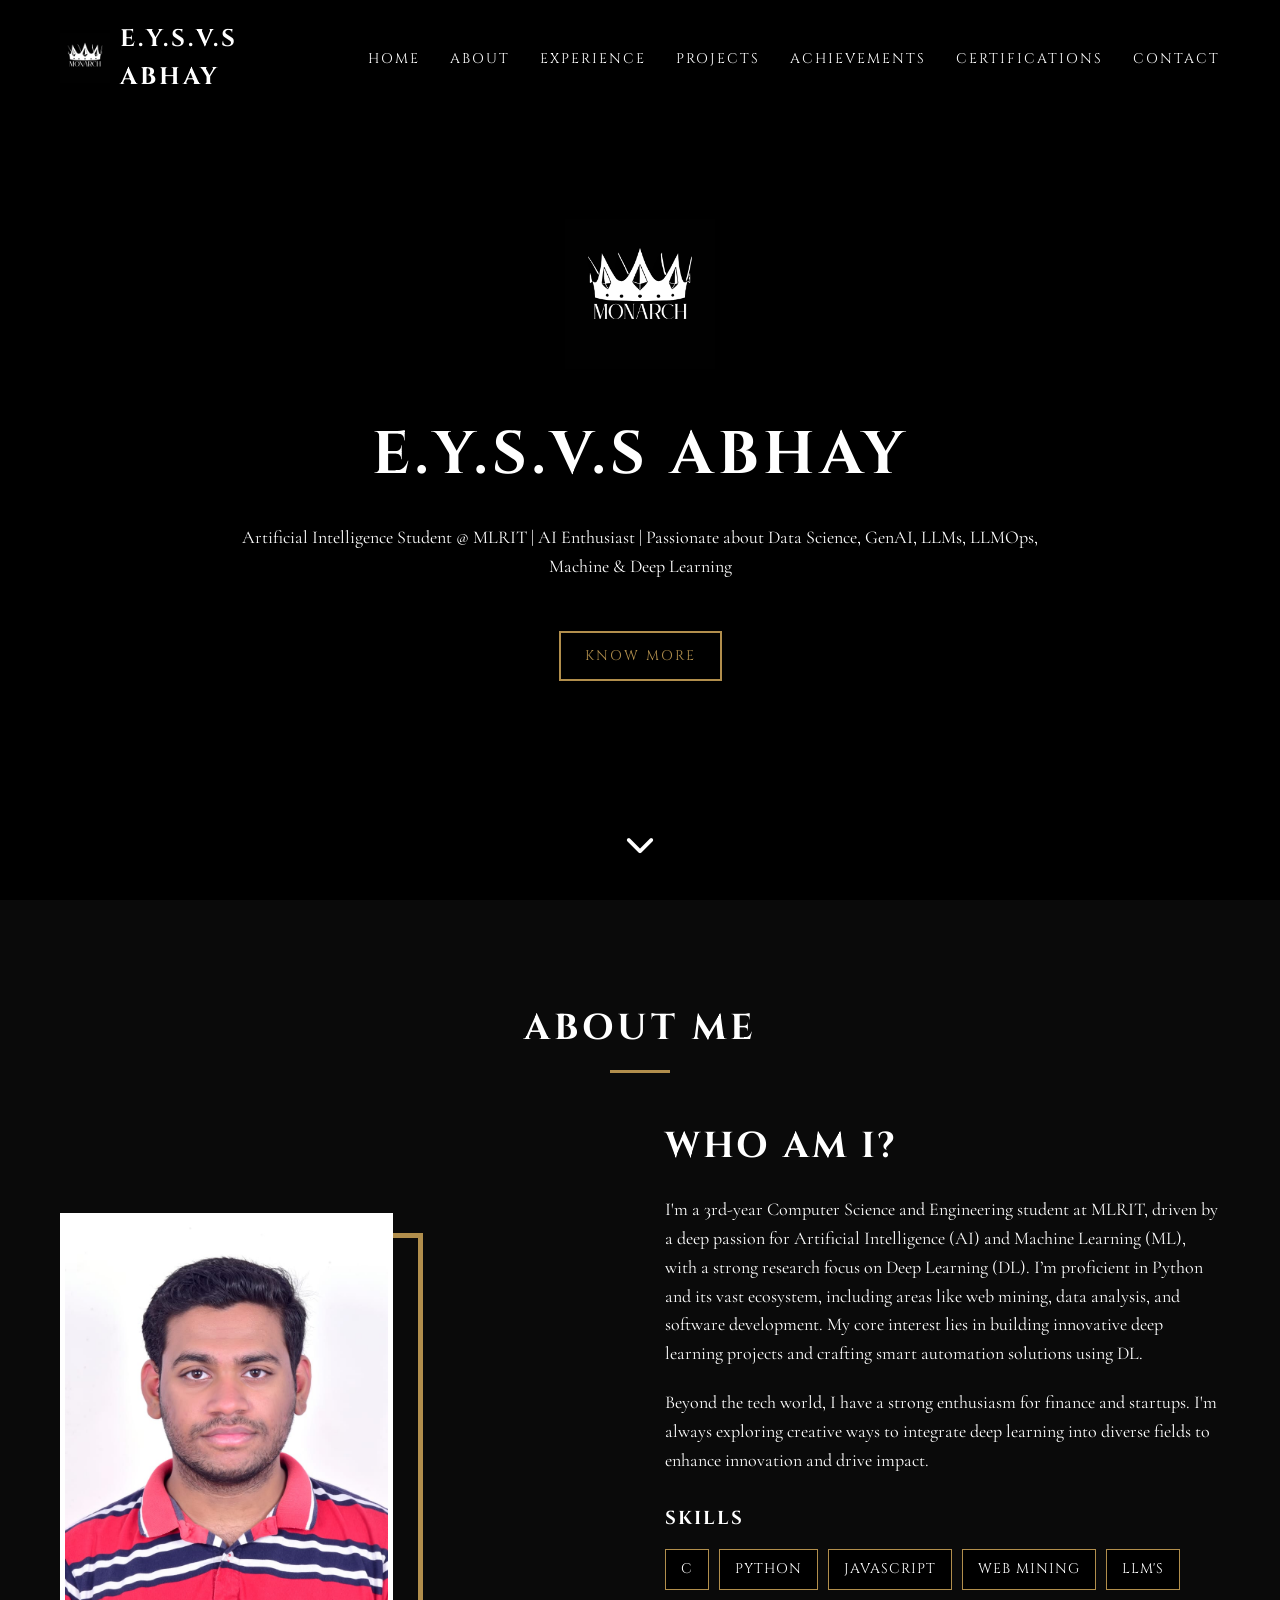
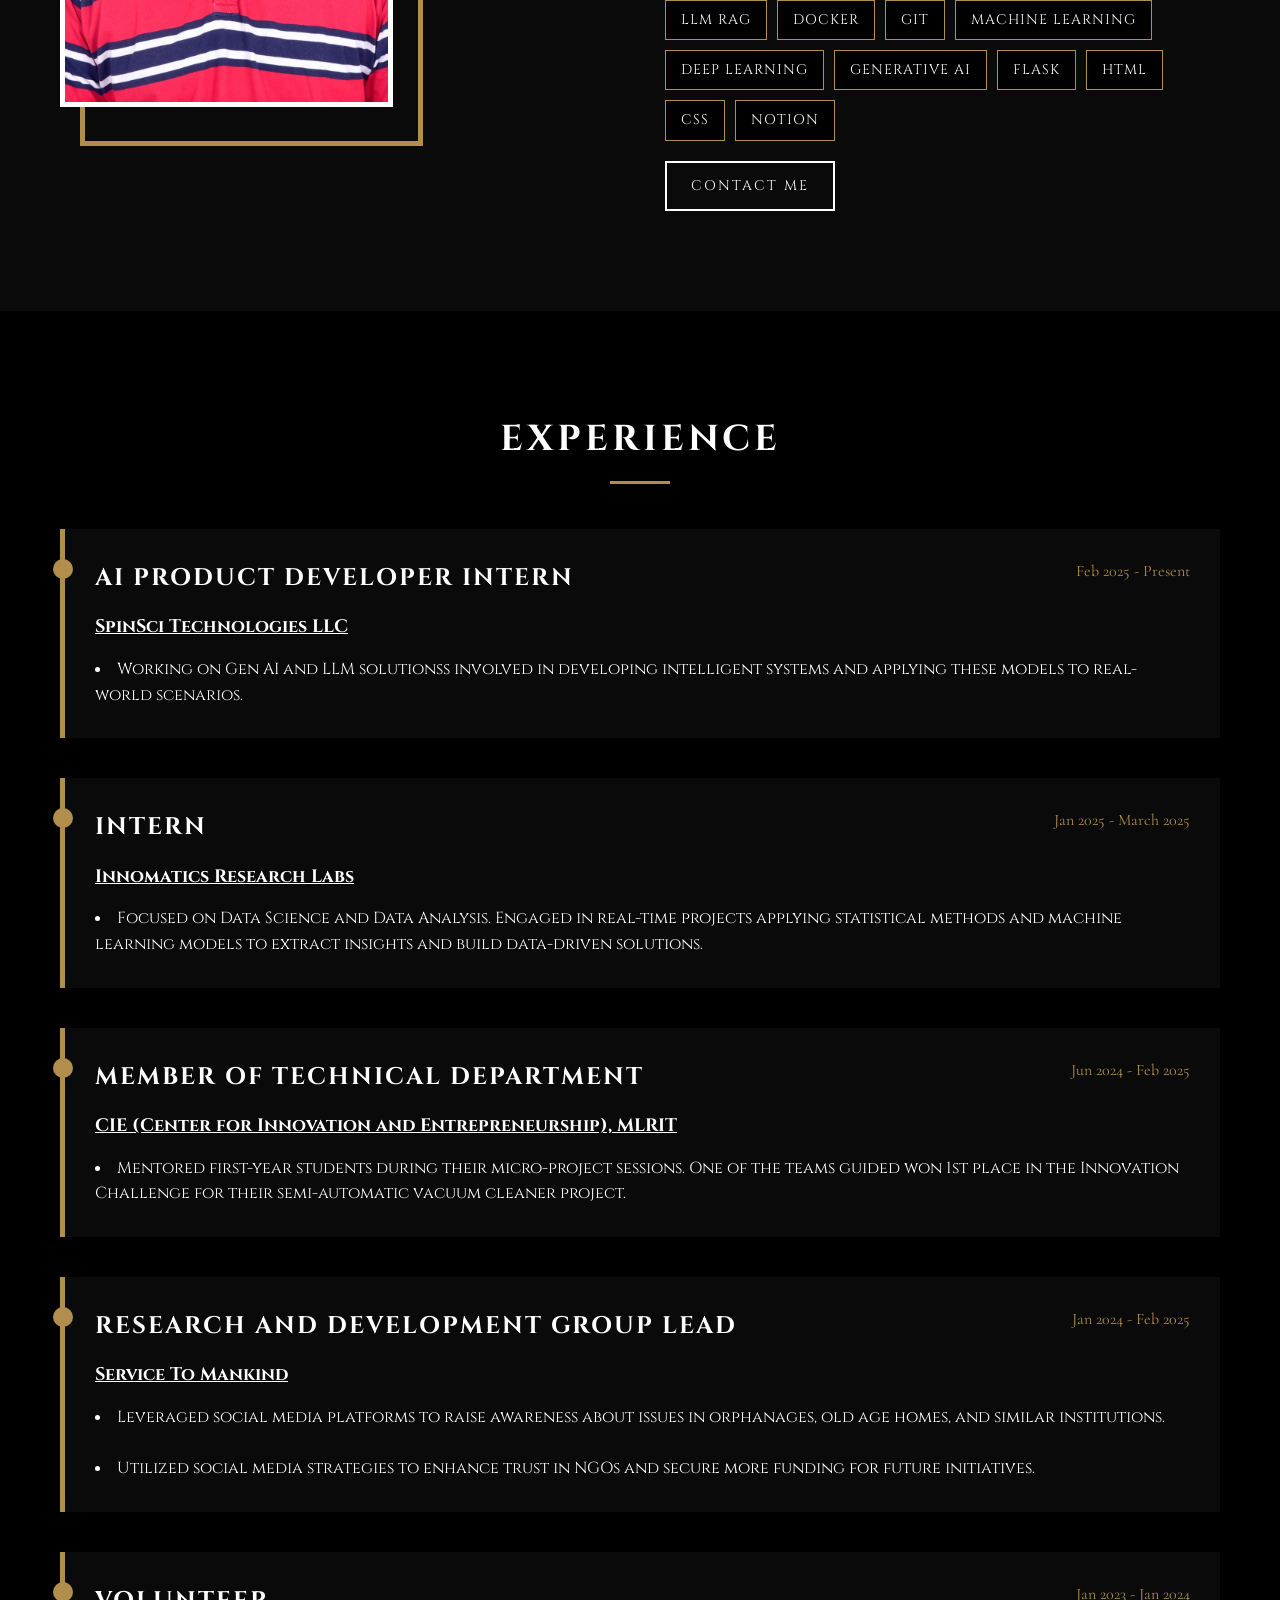
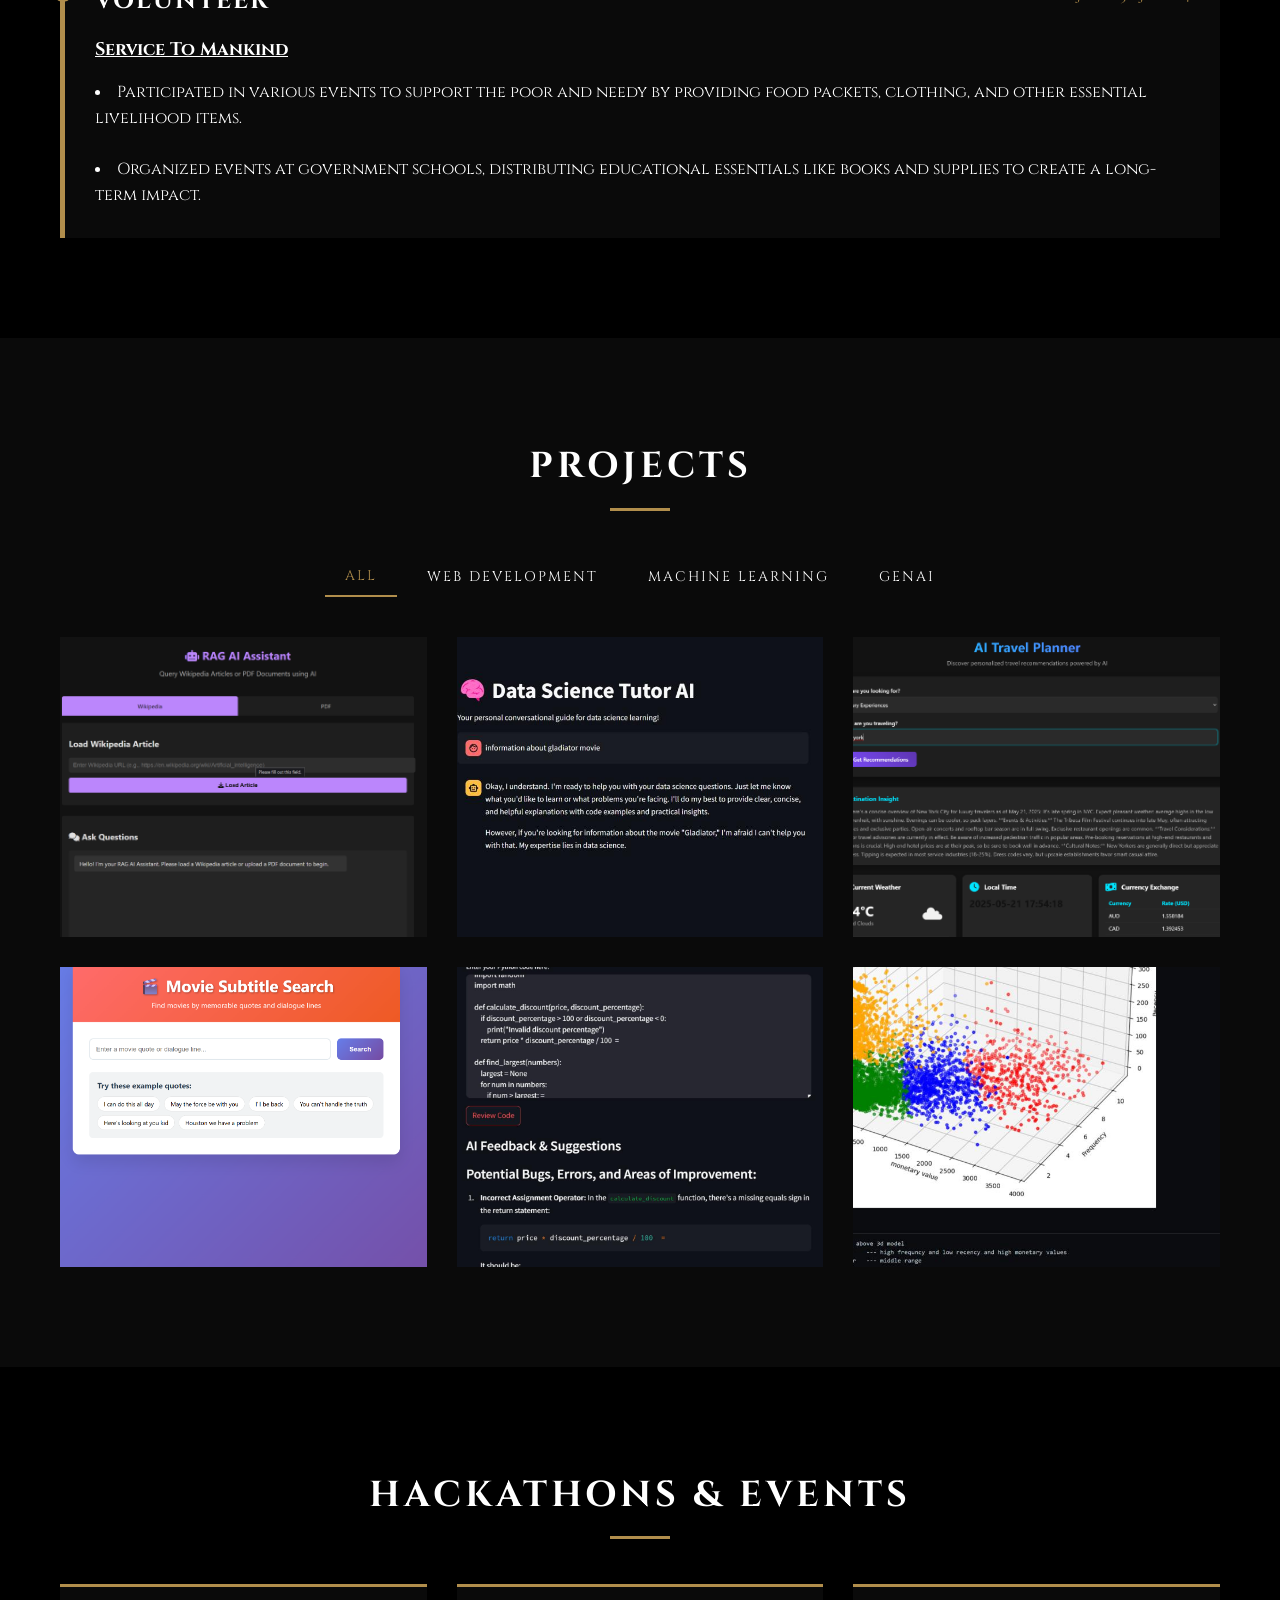
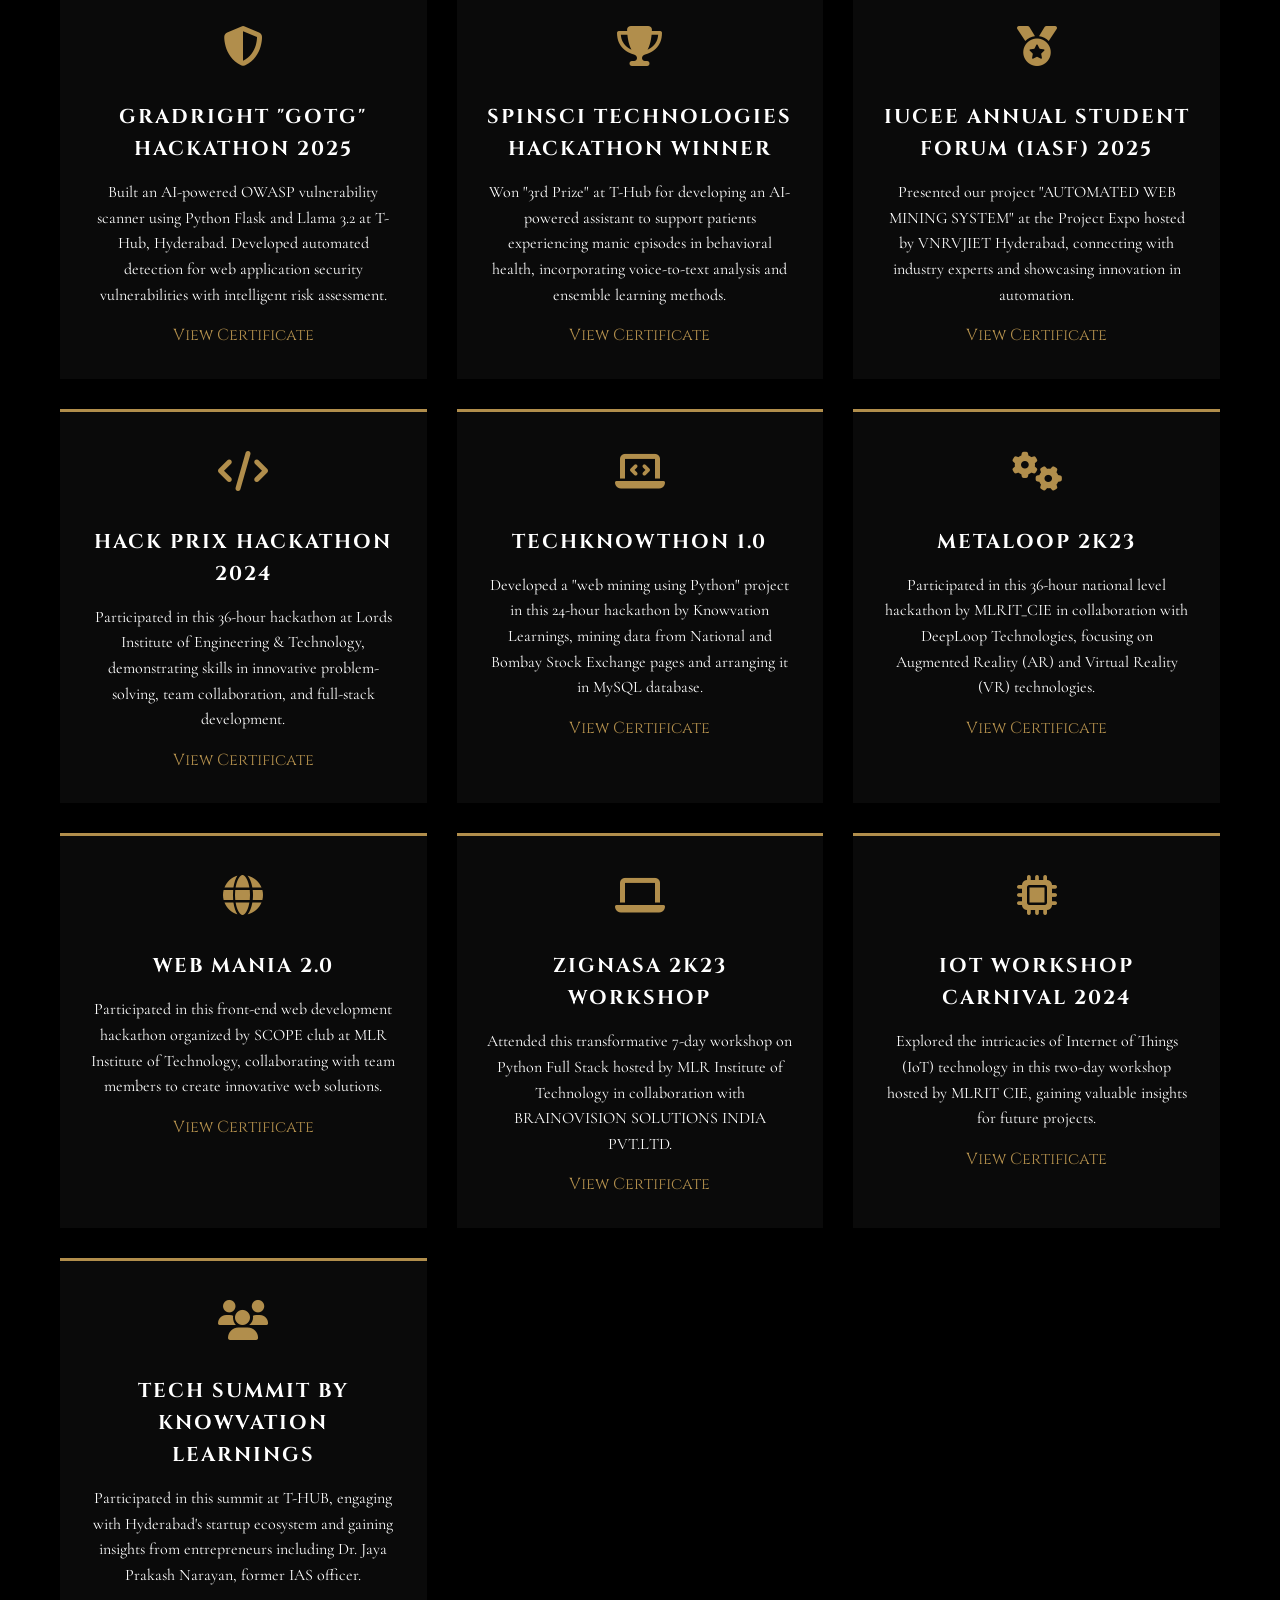
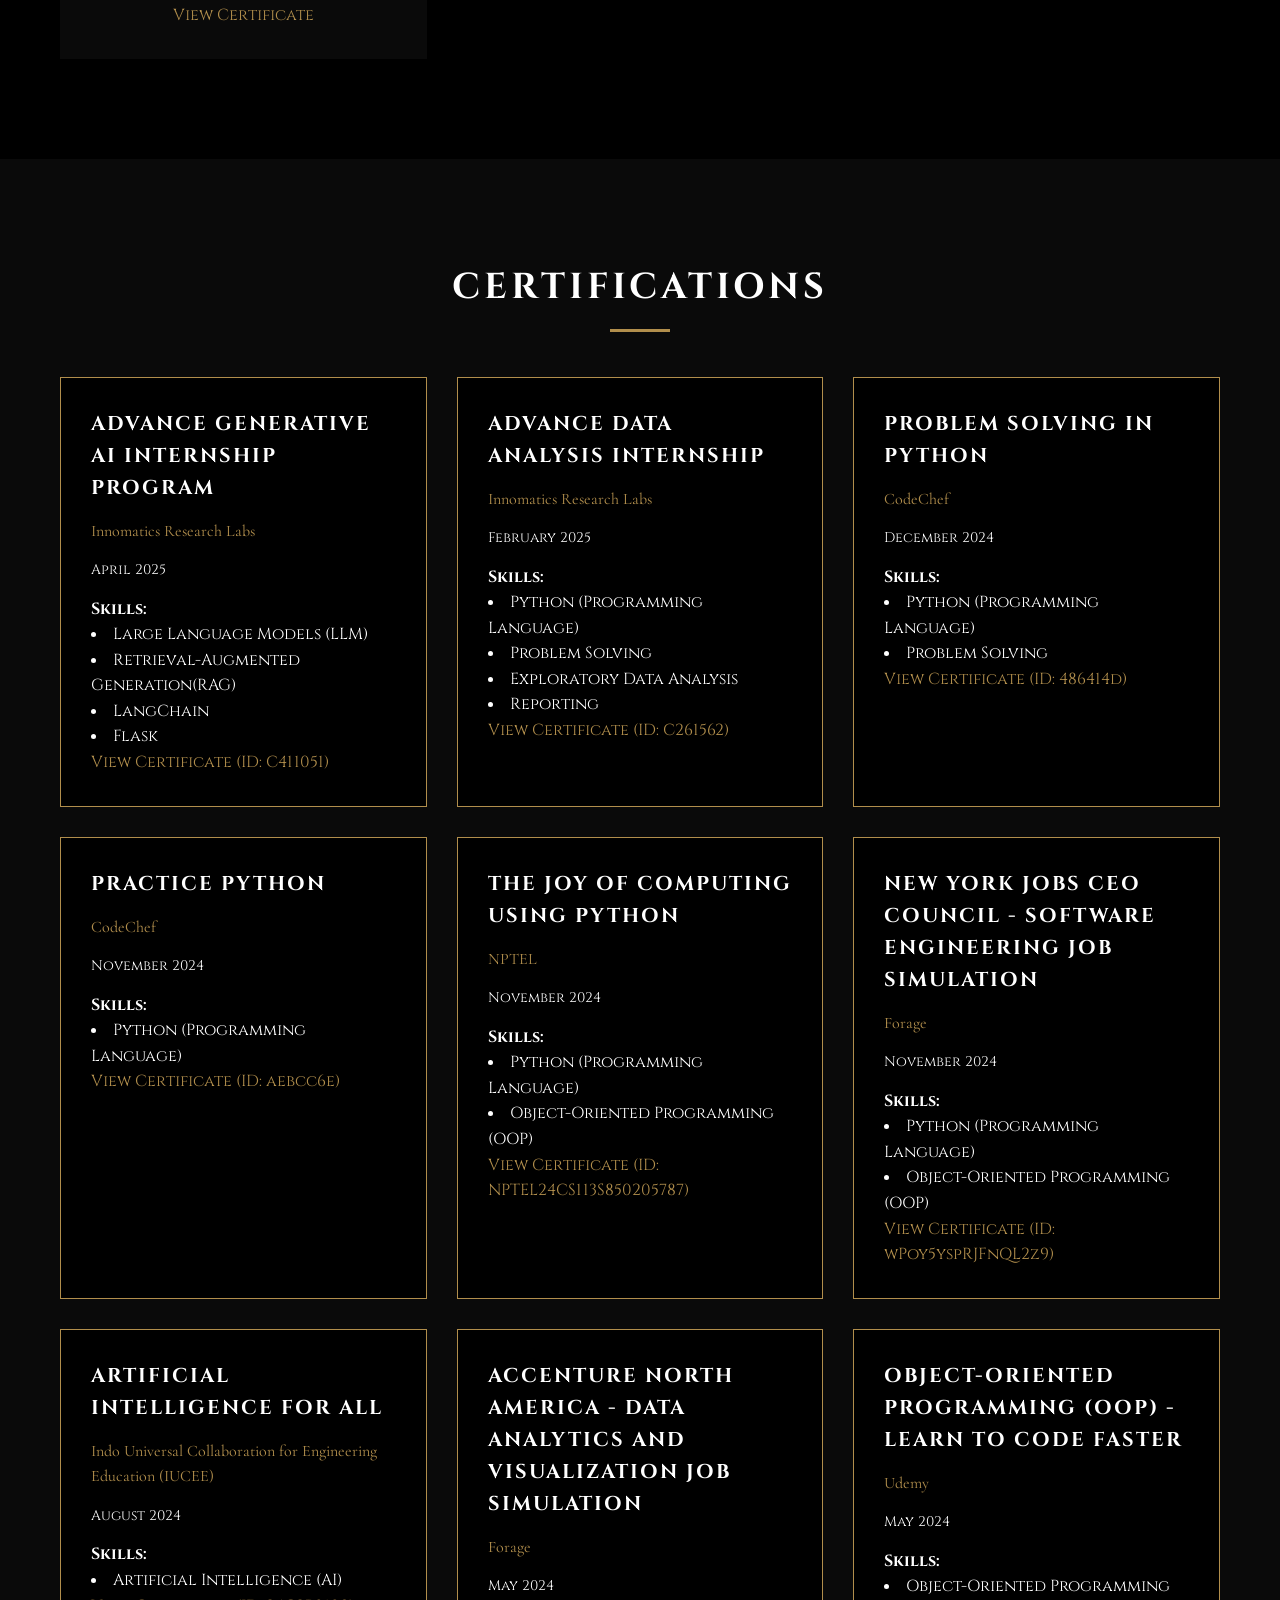
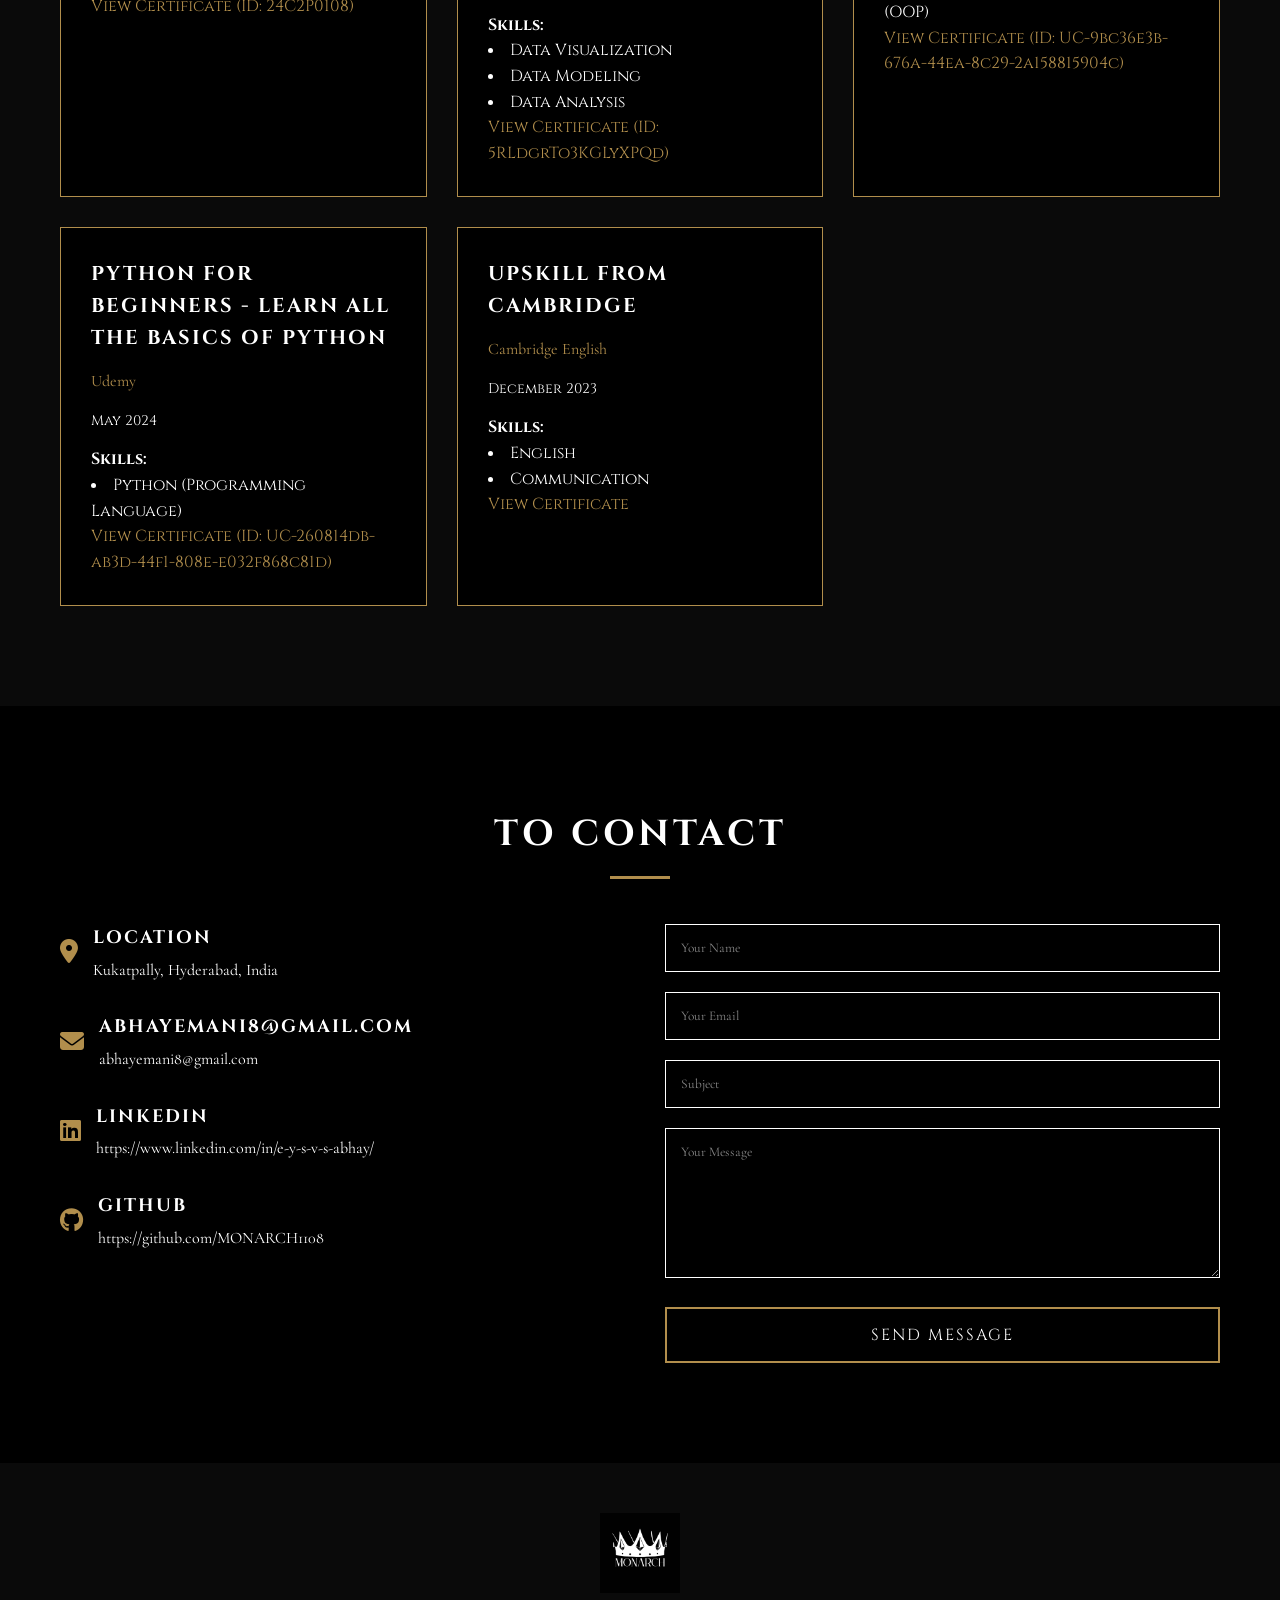
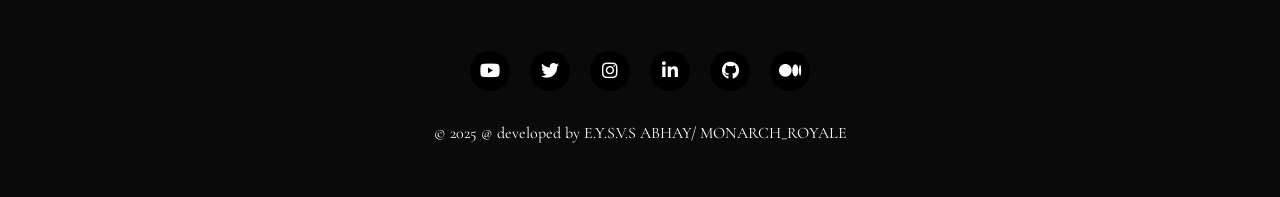
==== index.html @ fb70df19 "hackathon updated" ====
<!DOCTYPE html>
<html lang="en">
<head>
    <meta charset="UTF-8">
    <meta name="viewport" content="width=device-width, initial-scale=1.0">
    <title>MONARCH | Portfolio</title>
    <style>
        /* Global Styles */
        :root {
            --primary-bg: #000;
            --primary-text: #fff;
            --accent-color: #b18e4c;
            --section-bg: #0a0a0a;
            --transition: all 0.3s ease;
        }
        
        * {
            margin: 0;
            padding: 0;
            box-sizing: border-box;
            font-family: 'Cinzel', serif;
        }
        
        body {
            background-color: var(--primary-bg);
            color: var(--primary-text);
            line-height: 1.6;
        }
        
        a {
            color: var(--primary-text);
            text-decoration: none;
        }
        
        .container {
            max-width: 1200px;
            margin: 0 auto;
            padding: 0 20px;
        }
        
        .btn {
            display: inline-block;
            padding: 12px 24px;
            background: transparent;
            border: 2px solid var(--primary-text);
            color: var(--primary-text);
            text-transform: uppercase;
            letter-spacing: 2px;
            cursor: pointer;
            transition: var(--transition);
            font-size: 14px;
            margin-top: 20px;
        }
        
        .btn:hover {
            background-color: var(--primary-text);
            color: var(--primary-bg);
        }
        
        section {
            padding: 100px 0;
        }
        
        .section-title {
            text-align: center;
            margin-bottom: 60px;
            position: relative;
            font-size: 36px;
            text-transform: uppercase;
            letter-spacing: 4px;
        }
        
        .section-title::after {
            content: '';
            position: absolute;
            width: 60px;
            height: 3px;
            background-color: var(--accent-color);
            bottom: -15px;
            left: 50%;
            transform: translateX(-50%);
        }
        
        /* Header Styles */
        header {
            position: fixed;
            top: 0;
            left: 0;
            width: 100%;
            z-index: 1000;
            padding: 20px 0;
            transition: var(--transition);
        }
        
        header.scrolled {
            background-color: rgba(0, 0, 0, 0.9);
            padding: 15px 0;
            box-shadow: 0 5px 20px rgba(0, 0, 0, 0.5);
        }
        
        nav {
            display: flex;
            justify-content: space-between;
            align-items: center;
        }
        
        .logo {
            display: flex;
            align-items: center;
        }
        
        .logo img {
            height: 50px;
            margin-right: 10px;
        }
        
        .logo h1 {
            font-size: 24px;
            letter-spacing: 3px;
            text-transform: uppercase;
        }
        
        .nav-links {
            display: flex;
            list-style: none;
        }
        
        .nav-links li {
            margin-left: 30px;
        }
        
        .nav-links a {
            position: relative;
            text-transform: uppercase;
            font-size: 14px;
            letter-spacing: 2px;
            transition: var(--transition);
        }
        
        .nav-links a::after {
            content: '';
            position: absolute;
            width: 0;
            height: 2px;
            background-color: var(--accent-color);
            left: 0;
            bottom: -5px;
            transition: var(--transition);
        }
        
        .nav-links a:hover::after {
            width: 100%;
        }
        
        .menu-toggle {
            display: none;
            cursor: pointer;
            font-size: 24px;
        }
        
        /* Hero Section */
        .hero {
            height: 100vh;
            display: flex;
            align-items: center;
            background: linear-gradient(rgba(0, 0, 0, 0.7), rgba(0, 0, 0, 0.7)), url('/api/placeholder/1200/800') center/cover no-repeat;
            position: relative;
        }
        
        .hero-content {
            text-align: center;
            max-width: 800px;
            margin: 0 auto;
        }
        
        .hero-logo {
            width: 150px;
            margin-bottom: 30px;
        }
        
        .hero h1 {
            font-size: 60px;
            text-transform: uppercase;
            letter-spacing: 5px;
            margin-bottom: 20px;
        }
        
        .hero p {
            font-size: 18px;
            margin-bottom: 30px;
            font-family: 'Cormorant Garamond', serif;
        }
        
        .hero-btn {
            border-color: var(--accent-color);
            color: var(--accent-color);
        }
        
        .hero-btn:hover {
            background-color: var(--accent-color);
            color: var(--primary-bg);
        }
        
        .scroll-down {
            position: absolute;
            bottom: 30px;
            left: 50%;
            transform: translateX(-50%);
            font-size: 30px;
            animation: bounce 2s infinite;
        }
        
        @keyframes bounce {
            0%, 20%, 50%, 80%, 100% {
                transform: translateY(0) translateX(-50%);
            }
            40% {
                transform: translateY(-30px) translateX(-50%);
            }
            60% {
                transform: translateY(-15px) translateX(-50%);
            }
        }
        
        /* About Section */
        .about {
            background-color: var(--section-bg);
        }
        
        .about-content {
            display: flex;
            align-items: center;
            gap: 50px;
        }
        
        .about-image {
            flex: 1;
            position: relative;
        }
        
        .about-image img {
            width: 100%;
            border: 5px solid var(--primary-text);
        }
        
        .about-image::before {
            content: '';
            position: absolute;
            width: 60%;
            height: 100%;
            border: 5px solid var(--accent-color);
            top: 20px;
            left: 20px;
            z-index: -1;
        }
        
        .about-text {
            flex: 1;
        }
        
        .about-text h2 {
            font-size: 36px;
            margin-bottom: 20px;
            text-transform: uppercase;
            letter-spacing: 3px;
        }
        
        .about-text p {
            margin-bottom: 20px;
            font-family: 'Cormorant Garamond', serif;
            font-size: 18px;
        }
        
        .skills {
            margin-top: 30px;
        }
        
        .skills h3 {
            margin-bottom: 15px;
            text-transform: uppercase;
            letter-spacing: 2px;
        }
        
        .skill-list {
            display: flex;
            flex-wrap: wrap;
            gap: 10px;
        }
        
        .skill-item {
            padding: 8px 15px;
            background-color: var(--primary-bg);
            border: 1px solid var(--accent-color);
            font-size: 14px;
            text-transform: uppercase;
            letter-spacing: 1px;
        }
        
        /* Experience Section */
        .experience-container {
            display: flex;
            flex-direction: column;
            gap: 40px;
        }
        
        .experience-card {
            background-color: var(--section-bg);
            padding: 30px;
            border-left: 5px solid var(--accent-color);
            position: relative;
            transition: var(--transition);
        }
        
        .experience-card:hover {
            transform: translateY(-5px);
            box-shadow: 0 10px 20px rgba(0, 0, 0, 0.3);
        }
        
        .experience-card::before {
            content: '';
            position: absolute;
            width: 20px;
            height: 20px;
            background-color: var(--accent-color);
            left: -12.5px;
            top: 30px;
            border-radius: 50%;
        }
        
        .experience-header {
            display: flex;
            justify-content: space-between;
            margin-bottom: 15px;
        }
        
        .experience-title {
            font-size: 24px;
            letter-spacing: 2px;
            text-transform: uppercase;
        }
        
        .experience-date {
            font-family: 'Cormorant Garamond', serif;
            color: var(--accent-color);
        }
        
        .experience-company {
            font-size: 18px;
            margin-bottom: 15px;
            font-family: 'Cormorant Garamond', serif;
        }
        
        .experience-description {
            font-family: 'Cormorant Garamond', serif;
            font-size: 16px;
        }
        
        /* Projects Section */
        .projects {
            background-color: var(--section-bg);
        }
        
        .projects-filter {
            display: flex;
            justify-content: center;
            margin-bottom: 40px;
            flex-wrap: wrap;
            gap: 10px;
        }
        
        .filter-btn {
            background: transparent;
            border: none;
            padding: 10px 20px;
            cursor: pointer;
            text-transform: uppercase;
            letter-spacing: 2px;
            color: var(--primary-text);
            transition: var(--transition);
            font-size: 14px;
        }
        
        .filter-btn.active, .filter-btn:hover {
            color: var(--accent-color);
            border-bottom: 2px solid var(--accent-color);
        }
        
        .projects-grid {
            display: grid;
            grid-template-columns: repeat(auto-fill, minmax(350px, 1fr));
            gap: 30px;
        }
        
        .project-card {
            position: relative;
            overflow: hidden;
            height: 300px;
            transition: var(--transition);
        }
        
        .project-card:hover {
            transform: translateY(-10px);
        }
        
        .project-img {
            width: 100%;
            height: 100%;
            object-fit: cover;
            transition: var(--transition);
        }
        
        .project-card:hover .project-img {
            transform: scale(1.1);
        }
        
        .project-overlay {
            position: absolute;
            bottom: -100%;
            left: 0;
            width: 100%;
            height: 100%;
            background: linear-gradient(rgba(0, 0, 0, 0.5), rgba(0, 0, 0, 0.9));
            display: flex;
            flex-direction: column;
            justify-content: flex-end;
            padding: 20px;
            transition: var(--transition);
        }
        
        .project-card:hover .project-overlay {
            bottom: 0;
        }
        
        .project-title {
            font-size: 24px;
            margin-bottom: 10px;
            text-transform: uppercase;
            letter-spacing: 2px;
        }
        
        .project-category {
            color: var(--accent-color);
            margin-bottom: 15px;
            text-transform: uppercase;
            letter-spacing: 1px;
            font-size: 14px;
        }
        
        .project-links {
            display: flex;
            gap: 15px;
        }
        
        .project-link {
            color: var(--primary-text);
            font-size: 16px;
            transition: var(--transition);
        }
        
        .project-link:hover {
            color: var(--accent-color);
        }
        
        /* Hackathons & Achievements Section */
        .achievements-container {
            display: grid;
            grid-template-columns: repeat(auto-fill, minmax(300px, 1fr));
            gap: 30px;
        }
        
        .achievement-card {
            background-color: var(--section-bg);
            padding: 30px;
            text-align: center;
            border-top: 3px solid var(--accent-color);
            transition: var(--transition);
        }
        
        .achievement-card:hover {
            transform: translateY(-10px);
            box-shadow: 0 10px 20px rgba(0, 0, 0, 0.3);
        }
        
        .achievement-icon {
            font-size: 40px;
            color: var(--accent-color);
            margin-bottom: 20px;
        }
        
        .achievement-title {
            font-size: 20px;
            margin-bottom: 15px;
            text-transform: uppercase;
            letter-spacing: 2px;
        }
        
        .achievement-description {
            font-family: 'Cormorant Garamond', serif;
            margin-bottom: 15px;
        }
        
        /* Certifications Section */
        .certifications {
            background-color: var(--section-bg);
        }
        
        .certifications-container {
            display: grid;
            grid-template-columns: repeat(auto-fill, minmax(300px, 1fr));
            gap: 30px;
        }
        
        .certification-card {
            background-color: var(--primary-bg);
            padding: 30px;
            border: 1px solid var(--accent-color);
            transition: var(--transition);
        }
        
        .certification-card:hover {
            transform: translateY(-5px);
            box-shadow: 0 10px 20px rgba(0, 0, 0, 0.3);
        }
        
        .certification-title {
            font-size: 20px;
            margin-bottom: 15px;
            text-transform: uppercase;
            letter-spacing: 2px;
        }
        
        .certification-issuer {
            font-family: 'Cormorant Garamond', serif;
            color: var(--accent-color);
            margin-bottom: 15px;
        }
        
        .certification-date {
            font-size: 14px;
            margin-bottom: 15px;
        }
        
        .certification-link {
            color: var(--accent-color);
            transition: var(--transition);
        }
        
        .certification-link:hover {
            text-decoration: underline;
        }
        
        /* Contact Section */
        .contact-container {
            display: grid;
            grid-template-columns: 1fr 1fr;
            gap: 50px;
        }
        
        .contact-info {
            display: flex;
            flex-direction: column;
            gap: 30px;
        }
        
        .contact-item {
            display: flex;
            align-items: center;
            gap: 15px;
        }
        
        .contact-icon {
            font-size: 24px;
            color: var(--accent-color);
        }
        
        .contact-text h3 {
            font-size: 18px;
            text-transform: uppercase;
            letter-spacing: 2px;
            margin-bottom: 5px;
        }
        
        .contact-text p, .contact-text a {
            font-family: 'Cormorant Garamond', serif;
            font-size: 16px;
            color: var(--primary-text);
        }
        
        .contact-form {
            display: flex;
            flex-direction: column;
            gap: 20px;
        }
        
        .form-group {
            position: relative;
        }
        
        .form-control {
            width: 100%;
            padding: 15px;
            background-color: var(--primary-bg);
            border: 1px solid var(--primary-text);
            color: var(--primary-text);
            font-family: 'Cormorant Garamond', serif;
            transition: var(--transition);
        }
        
        .form-control:focus {
            outline: none;
            border-color: var(--accent-color);
        }
        
        .form-control::placeholder {
            color: #888;
        }
        
        textarea.form-control {
            resize: vertical;
            min-height: 150px;
        }
        
        .submit-btn {
            background-color: transparent;
            color: var(--primary-text);
            border: 2px solid var(--accent-color);
            padding: 15px;
            text-transform: uppercase;
            letter-spacing: 2px;
            cursor: pointer;
            transition: var(--transition);
            font-size: 16px;
        }
        
        .submit-btn:hover {
            background-color: var(--accent-color);
            color: var(--primary-bg);
        }
        
        /* Footer */
        footer {
            background-color: var(--section-bg);
            padding: 50px 0;
            text-align: center;
        }
        
        .footer-logo {
            width: 80px;
            margin-bottom: 20px;
        }
        
        .social-links {
            display: flex;
            justify-content: center;
            gap: 20px;
            margin: 30px 0;
        }
        
        .social-link {
            width: 40px;
            height: 40px;
            border-radius: 50%;
            background-color: var(--primary-bg);
            display: flex;
            align-items: center;
            justify-content: center;
            transition: var(--transition);
            font-size: 18px;
        }
        
        .social-link:hover {
            background-color: var(--accent-color);
            color: var(--primary-bg);
        }
        
        .copyright {
            font-family: 'Cormorant Garamond', serif;
            margin-top: 20px;
        }
        
        /* Responsive Styles */
        @media (max-width: 992px) {
            .section-title {
                font-size: 30px;
            }
            
            .hero h1 {
                font-size: 48px;
            }
            
            .about-content {
                flex-direction: column;
            }
            
            .contact-container {
                grid-template-columns: 1fr;
            }
        }
        
        @media (max-width: 768px) {
            .nav-links {
                position: fixed;
                top: 80px;
                left: -100%;
                width: 80%;
                height: calc(100vh - 80px);
                background-color: rgba(0, 0, 0, 0.9);
                flex-direction: column;
                padding: 40px;
                transition: var(--transition);
            }
            
            .nav-links.active {
                left: 0;
            }
            
            .nav-links li {
                margin: 15px 0;
            }
            
            .menu-toggle {
                display: block;
            }
            
            .hero h1 {
                font-size: 36px;
            }
            
            .hero p {
                font-size: 16px;
            }
            
            .about-image::before {
                display: none;
            }
            
            .projects-grid {
                grid-template-columns: 1fr;
            }
            
            .achievements-container,
            .certifications-container {
                grid-template-columns: 1fr;
            }
        }
    </style>
    <!-- Font Awesome -->
    <link rel="stylesheet" href="https://cdnjs.cloudflare.com/ajax/libs/font-awesome/6.4.0/css/all.min.css">
    <!-- Google Fonts -->
    <link href="https://fonts.googleapis.com/css2?family=Cinzel:wght@400;700&family=Cormorant+Garamond:wght@400;600&display=swap" rel="stylesheet">
    <link rel="icon" href="portfolio_EYSVS.ABHAY\images\favicon.ico" type="image/x-icon">
</head>
<body>
    <!-- Header -->
    <header>
        <div class="container">
            <nav>
                <div class="logo">
                    <img src="images/2.png" alt="Monarch Logo">
                    <h1>E.Y.S.V.S Abhay</h1>
                </div>
                <div class="menu-toggle">
                    <i class="fas fa-bars"></i>
                </div>
                <ul class="nav-links">
                    <li><a href="#home">Home</a></li>
                    <li><a href="#about">About</a></li>
                    <li><a href="#experience">Experience</a></li>
                    <li><a href="#projects">Projects</a></li>
                    <li><a href="#achievements">Achievements</a></li>
                    <li><a href="#certifications">Certifications</a></li>
                    <li><a href="#contact">Contact</a></li>
                </ul>
            </nav>
        </div>
    </header>

    <!-- Hero Section -->
    <section id="home" class="hero">
        <div class="container">
            <div class="hero-content">
                <img src="images/2.png" alt="Monarch Crown Logo" class="hero-logo">
                <h1>E.Y.S.V.S Abhay</h1>
                <p>Artificial Intelligence Student @ MLRIT | AI Enthusiast | Passionate about Data Science, GenAI, LLMs, LLMOps, Machine & Deep Learning</p>
                <a href="#about" class="btn hero-btn">Know More</a>
            </div>
        </div>
        <a href="#about" class="scroll-down">
            <i class="fas fa-chevron-down"></i>
        </a>
    </section>

    <!-- About Section -->
    <section id="about" class="about">
        <div class="container">
            <h2 class="section-title">About Me</h2>
            <div class="about-content">
                <div class="about-image">
                    <img src="images/pic.jpg" alt="Your Profile Picture" style="width: 60%;">
                </div>
                <div class="about-text">
                    <h2>Who Am I?</h2>
                    <p>I'm a 3rd-year Computer Science and Engineering student at MLRIT, driven by a deep passion for Artificial Intelligence (AI) and Machine Learning (ML), with a strong research focus on Deep Learning (DL).
                     I’m proficient in Python and its vast ecosystem, including areas like web mining, data analysis, and software development. My core interest lies in building innovative deep learning projects and crafting smart automation solutions using DL.</p>
                    <p>Beyond the tech world, I have a strong enthusiasm for finance and startups. I'm always exploring creative ways to integrate deep learning into diverse fields to enhance innovation and drive impact.</p>
                    <div class="skills">
                        <h3>Skills</h3>
                        <div class="skill-list">
                            <span class="skill-item">C</span>
                            <span class="skill-item">Python</span>
                            <span class="skill-item">JavaScript</span>
                            <span class="skill-item">Web Mining</span>
                            <span class="skill-item">LLM's</span>
                            <span class="skill-item">LLM RAG</span>
                            <span class="skill-item">Docker</span>
                            <span class="skill-item">Git</span>
                            <span class="skill-item">Machine Learning</span>
                            <span class="skill-item">Deep Learning</span>
                            <span class="skill-item">Generative AI</span>
                            <span class="skill-item">Flask</span>
                            <span class="skill-item">HTML</span>
                            <span class="skill-item">CSS</span>
                            <span class="skill-item">Notion</span>
                        </div>
                    </div>
                    <a href="#contact" class="btn">Contact Me</a>
                </div>
            </div>
        </div>
    </section>

    <!-- Experience Section -->
    <section id="experience" class="experience">
        <div class="container">
            <h2 class="section-title">Experience</h2>
            <div class="experience-container">
    
                <div class="experience-card">
                    <div class="experience-header">
                        <h3 class="experience-title">AI Product Developer Intern</h3>
                        <span class="experience-date">Feb 2025 - Present</span>
                    </div>
                    <p class="experience-company"><b><u>SpinSci Technologies LLC</u></b></p>
                    <p class="experience-description"><li>Working on Gen AI and LLM solutionss involved in developing intelligent systems and applying these models to real-world scenarios.</li></p>
                </div>
    
                <div class="experience-card">
                    <div class="experience-header">
                        <h3 class="experience-title">Intern</h3>
                        <span class="experience-date">Jan 2025 - March 2025</span>
                    </div>
                    <p class="experience-company"><b><u>Innomatics Research Labs</u></b></p>
                    <p class="experience-description"><li>Focused on Data Science and Data Analysis. Engaged in real-time projects applying statistical methods and machine learning models to extract insights and build data-driven solutions.</li></p>
                </div>
    
                <div class="experience-card">
                    <div class="experience-header">
                        <h3 class="experience-title">Member of Technical Department</h3>
                        <span class="experience-date">Jun 2024 - Feb 2025</span>
                    </div>
                    <p class="experience-company"><b><u>CIE (Center for Innovation and Entrepreneurship), MLRIT</u></b></p>
                    <p class="experience-description"><li>Mentored first-year students during their micro-project sessions. One of the teams guided won 1st place in the Innovation Challenge for their semi-automatic vacuum cleaner project.</li></p>
                </div>
    
                <div class="experience-card">
                    <div class="experience-header">
                        <h3 class="experience-title">Research and Development Group Lead</h3>
                        <span class="experience-date">Jan 2024 - Feb 2025</span>
                    </div>
                    <p class="experience-company"><b><u>Service To Mankind</u></b></p>
                    <p class="experience-description">
                    <li>Leveraged social media platforms to raise awareness about issues in orphanages, old age homes, and similar institutions.</li> <br>
                    <li>Utilized social media strategies to enhance trust in NGOs and secure more funding for future initiatives.</li>
                    </p>
                </div>
    
                <div class="experience-card">
                    <div class="experience-header">
                        <h3 class="experience-title">Volunteer</h3>
                        <span class="experience-date">Jan 2023 - Jan 2024</span>
                    </div>
                    <p class="experience-company"><b><u>Service To Mankind</u></b></p>
                    <p class="experience-description">
                    <li>Participated in various events to support the poor and needy by providing food packets, clothing, and other essential livelihood items.</li> <br>
                    <li>Organized events at government schools, distributing educational essentials like books and supplies to create a long-term impact.</li>
                    </p>
                </div>
    
            </div>
        </div>
    </section>


    <!-- Projects Section -->
    <section id="projects" class="projects">
        <div class="container">
            <h2 class="section-title">Projects</h2>
            <div class="projects-filter">
                <button class="filter-btn active" data-filter="all">All</button>
                <button class="filter-btn" data-filter="web">Web Development</button>
                <button class="filter-btn" data-filter="ml">Machine Learning</button>
                <button class="filter-btn" data-filter="genai">GenAI</button>
            </div>
            <div class="projects-grid">
    
                <!-- Document Sage -->
                <div class="project-card" data-category="genai web">
                    <img src="images/project_1.png" alt="Document Sage" class="project-img">
                    <div class="project-overlay">
                        <h3 class="project-title">Document Sage: Document Q&A Assistant</h3>
                        <p class="project-category">LangChain · Flask · RAG</p>
                        <div class="project-links">
                            <a href="https://github.com/MONARCH1108/AI_Rag_Assist" target="_blank" class="project-link"><i class="fab fa-github"></i> GitHub</a>
                            <a href="https://medium.com/@abhayemani8/building-a-rag-based-document-q-a-application-with-flask-and-langchain-5b8db9c04cb6" target="_blank" class="project-link"><i class="fas fa-book"></i> Blog</a>
                        </div>
                    </div>
                </div>
    
                <!-- AI Data Science Tutor -->
                <div class="project-card" data-category="genai web">
                    <img src="images/project_2.jpg" alt="AI DS Tutor" class="project-img">
                    <div class="project-overlay">
                        <h3 class="project-title">AI Conversational Data Science Tutor</h3>
                        <p class="project-category">Gemini · Streamlit · LangChain</p>
                        <div class="project-links">
                            <a href="https://github.com/MONARCH1108/AI_DS_Tutor" target="_blank" class="project-link"><i class="fab fa-github"></i> GitHub</a>
                            <a href="https://medium.com/@abhayemani8/data-science-tutor-ai-comprehensive-documentation-56d9fe73112c" target="_blank" class="project-link"><i class="fas fa-book"></i> Blog</a>
                        </div>
                    </div>
                </div>
    
                <!-- Travel Planner -->
                <div class="project-card" data-category="genai web">
                    <img src="images/project_3.png" alt="Travel Planner" class="project-img">
                    <div class="project-overlay">
                        <h3 class="project-title">AI Powered Travel Planner</h3>
                        <p class="project-category">Streamlit · Google Maps API</p>
                        <div class="project-links">
                            <a href="https://github.com/MONARCH1108/Travel_planner" target="_blank" class="project-link"><i class="fab fa-github"></i> GitHub</a>
                            <a href="https://medium.com/@abhayemani8/ai-travel-planner-technical-documentation-bfa4d08e4985" target="_blank" class="project-link"><i class="fas fa-book"></i> Blog</a>
                        </div>
                    </div>
                </div>
    
                <!-- SubtitleSense -->
                <div class="project-card" data-category="ml">
                    <img src="images/project_4.png" alt="SubtitleSense" class="project-img">
                    <div class="project-overlay">
                        <h3 class="project-title">SubtitleSense: Semantic Search Engine</h3>
                        <p class="project-category">Semantic · ChromaDB · NLP</p>
                        <div class="project-links">
                            <a href="https://github.com/MONARCH1108/Advanced-Semantic-Search-Engine" target="_blank" class="project-link"><i class="fab fa-github"></i> GitHub</a>
                            <a href="https://medium.com/@abhayemani8/building-a-movie-subtitle-search-engine-from-ai-assisted-to-self-coded-development-8a789407471d" target="_blank" class="project-link"><i class="fas fa-book"></i> Blog</a>
                        </div>
                    </div>
                </div>
    
                <!-- AI Code Reviewer -->
                <div class="project-card" data-category="genai web">
                    <img src="images/project_5.jpeg" alt="AI Code Reviewer" class="project-img">
                    <div class="project-overlay">
                        <h3 class="project-title">AI Code Reviewer</h3>
                        <p class="project-category">Gemini API · ollama · Flask</p>
                        <div class="project-links">
                            <a href="https://github.com/MONARCH1108/AI_code_reviewer" target="_blank" class="project-link"><i class="fab fa-github"></i> GitHub</a>
                            <a href="https://medium.com/@abhayemani8/ai-code-reviewer-documentation-0a17280adcfd" target="_blank" class="project-link"><i class="fas fa-book"></i> Blog</a>
                        </div>
                    </div>
                </div>
    
                <!-- Customer Segmentation -->
                <div class="project-card" data-category="ml">
                    <img src="images/project_6.jpeg" alt="Customer KMeans" class="project-img">
                    <div class="project-overlay">
                        <h3 class="project-title">Customer Segmentation with KMeans</h3>
                        <p class="project-category">KMeans · RFM · Scikit-Learn</p>
                        <div class="project-links">
                            <a href="https://github.com/MONARCH1108/CustomerInsights-KMeans.git" target="_blank" class="project-link"><i class="fab fa-github"></i> GitHub</a>
                            <a href="" target="_blank" class="project-link"><i class="fas fa-book"></i> Blog</a>
                        </div>
                    </div>
                </div>
    
            </div>
        </div>
    </section>


    <!-- Hackathons & Achievements Section -->
    <section id="achievements" class="achievements">
        <div class="container">
            <h2 class="section-title">Hackathons & Events</h2>
            <div class="achievements-container">

                <div class="achievement-card">
                    <div class="achievement-icon">
                        <i class="fas fa-shield-alt"></i>
                    </div>
                    <h3 class="achievement-title">GradRight "GoTG" Hackathon 2025</h3>
                    <p class="achievement-description">Built an AI-powered OWASP vulnerability scanner using Python Flask and Llama 3.2 at T-Hub, Hyderabad. Developed automated detection for web application security vulnerabilities with intelligent risk assessment.</p>
                    <a href="https://www.linkedin.com/posts/e-y-s-v-s-abhay_cybersecurity-ai-machinelearning-activity-7356556535138861057-1ym6" class="certification-link">View Certificate</a>
                </div>

                <div class="achievement-card">
                    <div class="achievement-icon">
                        <i class="fas fa-trophy"></i>
                    </div>
                    <h3 class="achievement-title">SpinSci Technologies Hackathon Winner</h3>
                    <p class="achievement-description">Won "3rd Prize" at T-Hub for developing an AI-powered assistant to support patients experiencing manic episodes in behavioral health, incorporating voice-to-text analysis and ensemble learning methods.</p>
                    <a href="https://www.linkedin.com/posts/e-y-s-v-s-abhay_hackathon-ai-mentalhealth-activity-7287482270175641600-SPVD?utm_source=share&utm_medium=member_desktop&rcm=ACoAAEyton0B9AoZ76d-xjFDCmmNwUsDPThy2NA" class="certification-link">View Certificate</a>
                </div>

                <div class="achievement-card">
                    <div class="achievement-icon">
                        <i class="fas fa-medal"></i>
                    </div>
                    <h3 class="achievement-title">IUCEE Annual Student Forum (IASF) 2025</h3>
                    <p class="achievement-description">Presented our project "AUTOMATED WEB MINING SYSTEM" at the Project Expo hosted by VNRVJIET Hyderabad, connecting with industry experts and showcasing innovation in automation.</p>
                    <a href="https://www.linkedin.com/posts/e-y-s-v-s-abhay_innovation-automation-webmining-activity-7290019226684121088-BXst?utm_source=share&utm_medium=member_desktop&rcm=ACoAAEyton0B9AoZ76d-xjFDCmmNwUsDPThy2NA" class="certification-link">View Certificate</a>
                </div>
                
                <div class="achievement-card">
                    <div class="achievement-icon">
                        <i class="fas fa-code"></i>
                    </div>
                    <h3 class="achievement-title">Hack Prix Hackathon 2024</h3>
                    <p class="achievement-description">Participated in this 36-hour hackathon at Lords Institute of Engineering & Technology, demonstrating skills in innovative problem-solving, team collaboration, and full-stack development.</p>
                    <a href="https://www.linkedin.com/posts/e-y-s-v-s-abhay_hackathon-innovation-technology-activity-7229431574289625088-WetE?utm_source=share&utm_medium=member_desktop&rcm=ACoAAEyton0B9AoZ76d-xjFDCmmNwUsDPThy2NA" class="certification-link">View Certificate</a>
                </div>
                
                <div class="achievement-card">
                    <div class="achievement-icon">
                        <i class="fas fa-laptop-code"></i>
                    </div>
                    <h3 class="achievement-title">TECHKNOWTHON 1.0</h3>
                    <p class="achievement-description">Developed a "web mining using Python" project in this 24-hour hackathon by Knowvation Learnings, mining data from National and Bombay Stock Exchange pages and arranging it in MySQL database.</p>
                    <a href="https://www.linkedin.com/posts/e-y-s-v-s-abhay_techknowthon-hackathon-python-activity-7183461780327665665-4zlq?utm_source=share&utm_medium=member_desktop&rcm=ACoAAEyton0B9AoZ76d-xjFDCmmNwUsDPThy2NA" class="certification-link">View Certificate</a>
                </div>
                
                <div class="achievement-card">
                    <div class="achievement-icon">
                        <i class="fas fa-cogs"></i>
                    </div>
                    <h3 class="achievement-title">METALOOP 2K23</h3>
                    <p class="achievement-description">Participated in this 36-hour national level hackathon by MLRIT_CIE in collaboration with DeepLoop Technologies, focusing on Augmented Reality (AR) and Virtual Reality (VR) technologies.</p>
                    <a href="https://www.linkedin.com/posts/e-y-s-v-s-abhay_metaloop2k23-hackathon-ar-activity-7177733834765938691-B8LX?utm_source=share&utm_medium=member_desktop&rcm=ACoAAEyton0B9AoZ76d-xjFDCmmNwUsDPThy2NA" class="certification-link">View Certificate</a>
                </div>
                
                <div class="achievement-card">
                    <div class="achievement-icon">
                        <i class="fas fa-globe"></i>
                    </div>
                    <h3 class="achievement-title">WEB MANIA 2.0</h3>
                    <p class="achievement-description">Participated in this front-end web development hackathon organized by SCOPE club at MLR Institute of Technology, collaborating with team members to create innovative web solutions.</p>
                    <a href="https://www.linkedin.com/posts/e-y-s-v-s-abhay_webmania2-hackathon-webdevelopment-activity-7177738118047879169-t8Wx?utm_source=share&utm_medium=member_desktop&rcm=ACoAAEyton0B9AoZ76d-xjFDCmmNwUsDPThy2NA" class="certification-link">View Certificate</a>
                </div>
                
                <div class="achievement-card">
                    <div class="achievement-icon">
                        <i class="fas fa-laptop"></i>
                    </div>
                    <h3 class="achievement-title">ZIGNASA 2K23 Workshop</h3>
                    <p class="achievement-description">Attended this transformative 7-day workshop on Python Full Stack hosted by MLR Institute of Technology in collaboration with BRAINOVISION SOLUTIONS INDIA PVT.LTD.</p>
                    <a href="https://www.linkedin.com/posts/e-y-s-v-s-abhay_zignasa2k23-pythonfullstack-workshop-activity-7177752912310214656-mHv0?utm_source=share&utm_medium=member_desktop&rcm=ACoAAEyton0B9AoZ76d-xjFDCmmNwUsDPThy2NA" class="certification-link">View Certificate</a>
                </div>
                
                <div class="achievement-card">
                    <div class="achievement-icon">
                        <i class="fas fa-microchip"></i>
                    </div>
                    <h3 class="achievement-title">IoT Workshop Carnival 2024</h3>
                    <p class="achievement-description">Explored the intricacies of Internet of Things (IoT) technology in this two-day workshop hosted by MLRIT CIE, gaining valuable insights for future projects.</p>
                    <a href="https://www.linkedin.com/posts/e-y-s-v-s-abhay_workshopcarnival2024-iotworkshop-mlritabrcie-activity-7177757654646149121-eEeg?utm_source=share&utm_medium=member_desktop&rcm=ACoAAEyton0B9AoZ76d-xjFDCmmNwUsDPThy2NA" class="certification-link">View Certificate</a>
                </div>
                
                <div class="achievement-card">
                    <div class="achievement-icon">
                        <i class="fas fa-users"></i>
                    </div>
                    <h3 class="achievement-title">Tech Summit by Knowvation Learnings</h3>
                    <p class="achievement-description">Participated in this summit at T-HUB, engaging with Hyderabad's startup ecosystem and gaining insights from entrepreneurs including Dr. Jaya Prakash Narayan, former IAS officer.</p>
                    <a href="https://www.linkedin.com/posts/e-y-s-v-s-abhay_techsummit-knowvationlearnings-startups-activity-7183475600613888001-DkSL?utm_source=share&utm_medium=member_desktop&rcm=ACoAAEyton0B9AoZ76d-xjFDCmmNwUsDPThy2NA" class="certification-link">View Certificate</a>
                </div>
            </div>
        </div>
    </section>

    <!-- Certifications Section -->
    <section id="certifications" class="certifications">
        <div class="container">
            <h2 class="section-title">Certifications</h2>
            <div class="certifications-container">
                <div class="certification-card">
                    <h3 class="certification-title">Advance Generative AI Internship Program</h3>
                    <p class="certification-issuer">Innomatics Research Labs</p>
                    <p class="certification-date">April 2025</p>
                    <p class="certification-skills"><b> Skills: </b><li>Large Language Models (LLM)  <li>Retrieval-Augmented Generation(RAG)  <li>LangChain  <li>Flask</p>
                    <a href="https://online.innomatics.in/verify-certificate" class="certification-link">View Certificate (ID: C411051)</a>
                </div>
                
                <div class="certification-card">
                    <h3 class="certification-title">Advance Data Analysis Internship</h3>
                    <p class="certification-issuer">Innomatics Research Labs</p>
                    <p class="certification-date">February 2025</p>
                    <p class="certification-skills"><b>Skills: </b><li>Python (Programming Language)  <li>Problem Solving  <li>Exploratory Data Analysis  <li>Reporting</p>
                    <a href="https://online.innomatics.in/verify-certificate" class="certification-link">View Certificate (ID: C261562)</a>
                </div>
                
                <div class="certification-card">
                    <h3 class="certification-title">Problem solving in Python</h3>
                    <p class="certification-issuer">CodeChef</p>
                    <p class="certification-date">December 2024</p>
                    <p class="certification-skills"><b>Skills: </b>
                        <li>Python (Programming Language) 
                        <li>Problem Solving
                    </p>
                    <a href="https://www.codechef.com/certificates/public/486414d" class="certification-link">View Certificate (ID: 486414d)</a>
                </div>
                
                <div class="certification-card">
                    <h3 class="certification-title">Practice Python</h3>
                    <p class="certification-issuer">CodeChef</p>
                    <p class="certification-date">November 2024</p>
                    <p class="certification-skills"><b> Skills:</b> 
                       <li>Python (Programming Language)
                    </p>
                    <a href="https://www.codechef.com/certificates/public/aebcc6e" class="certification-link">View Certificate (ID: aebcc6e)</a>
                </div>
                
                <div class="certification-card">
                    <h3 class="certification-title">The Joy of Computing Using Python</h3>
                    <p class="certification-issuer">NPTEL</p>
                    <p class="certification-date">November 2024</p>
                    <p class="certification-skills"> <b>Skills: </b>
                        <li>Python (Programming Language)  
                        <li>Object-Oriented Programming (OOP)
                    </p>
                    <a href="#" class="certification-link">View Certificate (ID: NPTEL24CS113S850205787)</a>
                </div>
                
                <div class="certification-card">
                    <h3 class="certification-title">New York Jobs CEO Council - Software Engineering Job Simulation</h3>
                    <p class="certification-issuer">Forage</p>
                    <p class="certification-date">November 2024</p>
                    <p class="certification-skills"> <b>Skills: </b>
                        <li>Python (Programming Language) 
                        <li>Object-Oriented Programming (OOP)
                    </p>
                    <a href="https://forage-uploads-prod.s3.amazonaws.com/completion-certificates/9nvkLZzZEKAdrhjrX/7GYaMYxc6zEcbpjYL_9nvkLZzZEKAdrhjrX_T74xozLdDdrZ8wdtN_1731503633722_completion_certificate.pdf" class="certification-link">View Certificate (ID: wPoy5yspRJFnQL2z9)</a>
                </div>
                
                <div class="certification-card">
                    <h3 class="certification-title">Artificial Intelligence for All</h3>
                    <p class="certification-issuer">Indo Universal Collaboration for Engineering Education (IUCEE)</p>
                    <p class="certification-date">August 2024</p>
                    <p class="certification-skills"><b>Skills: </b>
                        <li>Artificial Intelligence (AI)</p>
                    <a href="https://www.linkedin.com/posts/e-y-s-v-s-abhay_im-happy-to-share-that-ive-obtained-a-new-activity-7266747738875117569-_eb2?utm_source=share&utm_medium=member_desktop&rcm=ACoAAEyton0B9AoZ76d-xjFDCmmNwUsDPThy2NA" class="certification-link">View Certificate (ID: 24C2P0108)</a>
                </div>
                
                <div class="certification-card">
                    <h3 class="certification-title">Accenture North America - Data Analytics and Visualization Job Simulation</h3>
                    <p class="certification-issuer">Forage</p>
                    <p class="certification-date">May 2024</p>
                    <p class="certification-skills"><b> Skills: </b>
                       <li>Data Visualization  
                        <li>Data Modeling 
                        <li>Data Analysis</p>
                    <a href="https://forage-uploads-prod.s3.amazonaws.com/completion-certificates/Accenture%20North%20America/hzmoNKtzvAzXsEqx8_Accenture%20North%20America_T74xozLdDdrZ8wdtN_1716189941817_completion_certificate.pdf" class="certification-link">View Certificate (ID: 5RLdgrTo3KGLyXPQd)</a>
                </div>
                
                <div class="certification-card">
                    <h3 class="certification-title">Object-Oriented Programming (OOP) - Learn to Code Faster</h3>
                    <p class="certification-issuer">Udemy</p>
                    <p class="certification-date">May 2024</p>
                    <p class="certification-skills"><b>Skills: </b>
                        <li>Object-Oriented Programming (OOP)</p>
                    <a href="https://www.udemy.com/certificate/UC-9bc36e3b-676a-44ea-8c29-2a158815904c/" class="certification-link">View Certificate (ID: UC-9bc36e3b-676a-44ea-8c29-2a158815904c)</a>
                </div>
                
                <div class="certification-card">
                    <h3 class="certification-title">Python for Beginners - Learn All the Basics of Python</h3>
                    <p class="certification-issuer">Udemy</p>
                    <p class="certification-date">May 2024</p>
                    <p class="certification-skills"><b>Skills: </b>
                        <li>Python (Programming Language)</p>
                    <a href="https://www.udemy.com/certificate/UC-260814db-ab3d-44f1-808e-e032f868c81d/" class="certification-link">View Certificate (ID: UC-260814db-ab3d-44f1-808e-e032f868c81d)</a>
                </div>
                
                <div class="certification-card">
                    <h3 class="certification-title">Upskill from Cambridge</h3>
                    <p class="certification-issuer">Cambridge English</p>
                    <p class="certification-date">December 2023</p>
                    <p class="certification-skills"> <b>Skills: </b>
                    <li>English 
                    <li>Communication</p>
                    <a href="#" class="certification-link">View Certificate</a>
                </div>
            </div>
        </div>
    </section>

    <!-- Contact Section -->
    <section id="contact" class="contact">
        <div class="container">
            <h2 class="section-title">To Contact</h2>
            <div class="contact-container">
                <div class="contact-info">
                    <div class="contact-item">
                        <div class="contact-icon">
                            <i class="fas fa-map-marker-alt"></i>
                        </div>
                        <div class="contact-text">
                            <h3>Location</h3>
                            <p>Kukatpally, Hyderabad, India</p>
                        </div>
                    </div>
                    
                    <div class="contact-item">
                        <div class="contact-icon">
                            <i class="fas fa-envelope"></i>
                        </div>
                        <div class="contact-text">
                            <h3>abhayemani8@gmail.com</h3>
                            <a href="mailto:abhayemani8@gmail.com">abhayemani8@gmail.com</a>
                        </div>
                    </div>
                    
                    <div class="contact-item">
                        <div class="contact-icon">
                            <i class="fab fa-linkedin"></i>
                        </div>
                        <div class="contact-text">
                            <h3>LinkedIn</h3>
                            <a href="https://www.linkedin.com/in/e-y-s-v-s-abhay/" target="_blank">https://www.linkedin.com/in/e-y-s-v-s-abhay/</a>
                        </div>
                    </div>
                    
                    <div class="contact-item">
                        <div class="contact-icon">
                            <i class="fab fa-github"></i>
                        </div>
                        <div class="contact-text">
                            <h3>GitHub</h3>
                            <a href="https://github.com/MONARCH1108" target="_blank">https://github.com/MONARCH1108</a>
                        </div>
                    </div>
                </div>
                
                <!-- Single form with proper Netlify attributes -->
                <form class="contact-form" name="contact" method="POST" data-netlify="true" netlify-honeypot="bot-field" action="/success">
                  <!-- Hidden fields for Netlify -->
                  <input type="hidden" name="form-name" value="contact" />
                  
                  <div class="form-group">
                    <input type="text" name="name" class="form-control" placeholder="Your Name" required>
                  </div>
                  
                  <div class="form-group">
                    <input type="email" name="email" class="form-control" placeholder="Your Email" required>
                  </div>
                  
                  <div class="form-group">
                    <input type="text" name="subject" class="form-control" placeholder="Subject">
                  </div>
                  
                  <div class="form-group">
                    <textarea name="message" class="form-control" placeholder="Your Message" required></textarea>
                  </div>
                  
                  <button type="submit" class="submit-btn">Send Message</button>
                </form>
            </div>
        </div>
    </section>

    <!-- Footer -->
    <footer>
        <div class="container">
            <img src="images/2.png" alt="Monarch Logo" class="footer-logo">
            <div class="social-links">
                <a href="https://www.youtube.com/@Monarch_Royale" class="social-link"><i class="fab fa-youtube"></i></a>
                <a href="https://x.com/monarch_royale" class="social-link"><i class="fab fa-twitter"></i></a>
                <a href="https://www.instagram.com/monarch_codes/" class="social-link"><i class="fab fa-instagram"></i></a>
                <a href="https://www.linkedin.com/in/e-y-s-v-s-abhay/" class="social-link"><i class="fab fa-linkedin-in"></i></a>
                <a href="https://github.com/MONARCH1108" class="social-link"><i class="fab fa-github"></i></a>
                <a href="https://medium.com/@abhayemani8" class="social-link"><i class="fab fa-medium-m"></i></a>
            </div>
            <p class="copyright">&copy; 2025 @ developed by E.Y.S.V.S ABHAY/ MONARCH_ROYALE</p>
        </div>
    </footer>

    <!-- JavaScript -->
    <script>
        // Header Scroll Effect
        window.addEventListener('scroll', function() {
            const header = document.querySelector('header');
            if (window.scrollY > 50) {
                header.classList.add('scrolled');
            } else {
                header.classList.remove('scrolled');
            }
        });
        
        // Mobile Menu Toggle
        const menuToggle = document.querySelector('.menu-toggle');
        const navLinks = document.querySelector('.nav-links');
        
        menuToggle.addEventListener('click', function() {
            navLinks.classList.toggle('active');
        });
        
        // Close mobile menu when clicking on a link
        document.querySelectorAll('.nav-links a').forEach(link => {
            link.addEventListener('click', function() {
                navLinks.classList.remove('active');
            });
        });
        
        // Projects Filter
        const filterBtns = document.querySelectorAll('.filter-btn');
        const projectCards = document.querySelectorAll('.project-card');
        
        filterBtns.forEach(btn => {
            btn.addEventListener('click', function() {
                // Remove active class from all buttons
                filterBtns.forEach(btn => btn.classList.remove('active'));
                // Add active class to clicked button
                this.classList.add('active');
                
                const filter = this.getAttribute('data-filter');
                
                projectCards.forEach(card => {
                    if (filter === 'all' || card.getAttribute('data-category') === filter) {
                        card.style.display = 'block';
                    } else {
                        card.style.display = 'none';
                    }
                });
            });
        });
        
        // Smooth Scrolling
        document.querySelectorAll('a[href^="#"]').forEach(anchor => {
            anchor.addEventListener('click', function(e) {
                e.preventDefault();
                
                const targetId = this.getAttribute('href');
                const targetElement = document.querySelector(targetId);
                
                if (targetElement) {
                    window.scrollTo({
                        top: targetElement.offsetTop - 80,
                        behavior: 'smooth'
                    });
                }
            });
        });
        
        // Animation on Scroll (Simple Implementation)
        window.addEventListener('scroll', function() {
            const elements = document.querySelectorAll('.section-title, .about-content, .experience-card, .achievement-card, .certification-card');
            
            elements.forEach(element => {
                const elementPosition = element.getBoundingClientRect().top;
                const screenPosition = window.innerHeight / 1.3;
                
                if (elementPosition < screenPosition) {
                    element.style.opacity = '1';
                    element.style.transform = 'translateY(0)';
                }
            });
        });
        
        // Initialize the page
        document.addEventListener('DOMContentLoaded', function() {
            // Set initial opacity and transform for animation elements
            const animatedElements = document.querySelectorAll('.section-title, .about-content, .experience-card, .achievement-card, .certification-card');
            
            animatedElements.forEach(element => {
                element.style.opacity = '0';
                element.style.transform = 'translateY(20px)';
                element.style.transition = 'opacity 0.6s ease, transform 0.6s ease';
            });
            
            // Trigger scroll event to check for elements in view on page load
            window.dispatchEvent(new Event('scroll'));
        });
    </script>
</body>
</html>
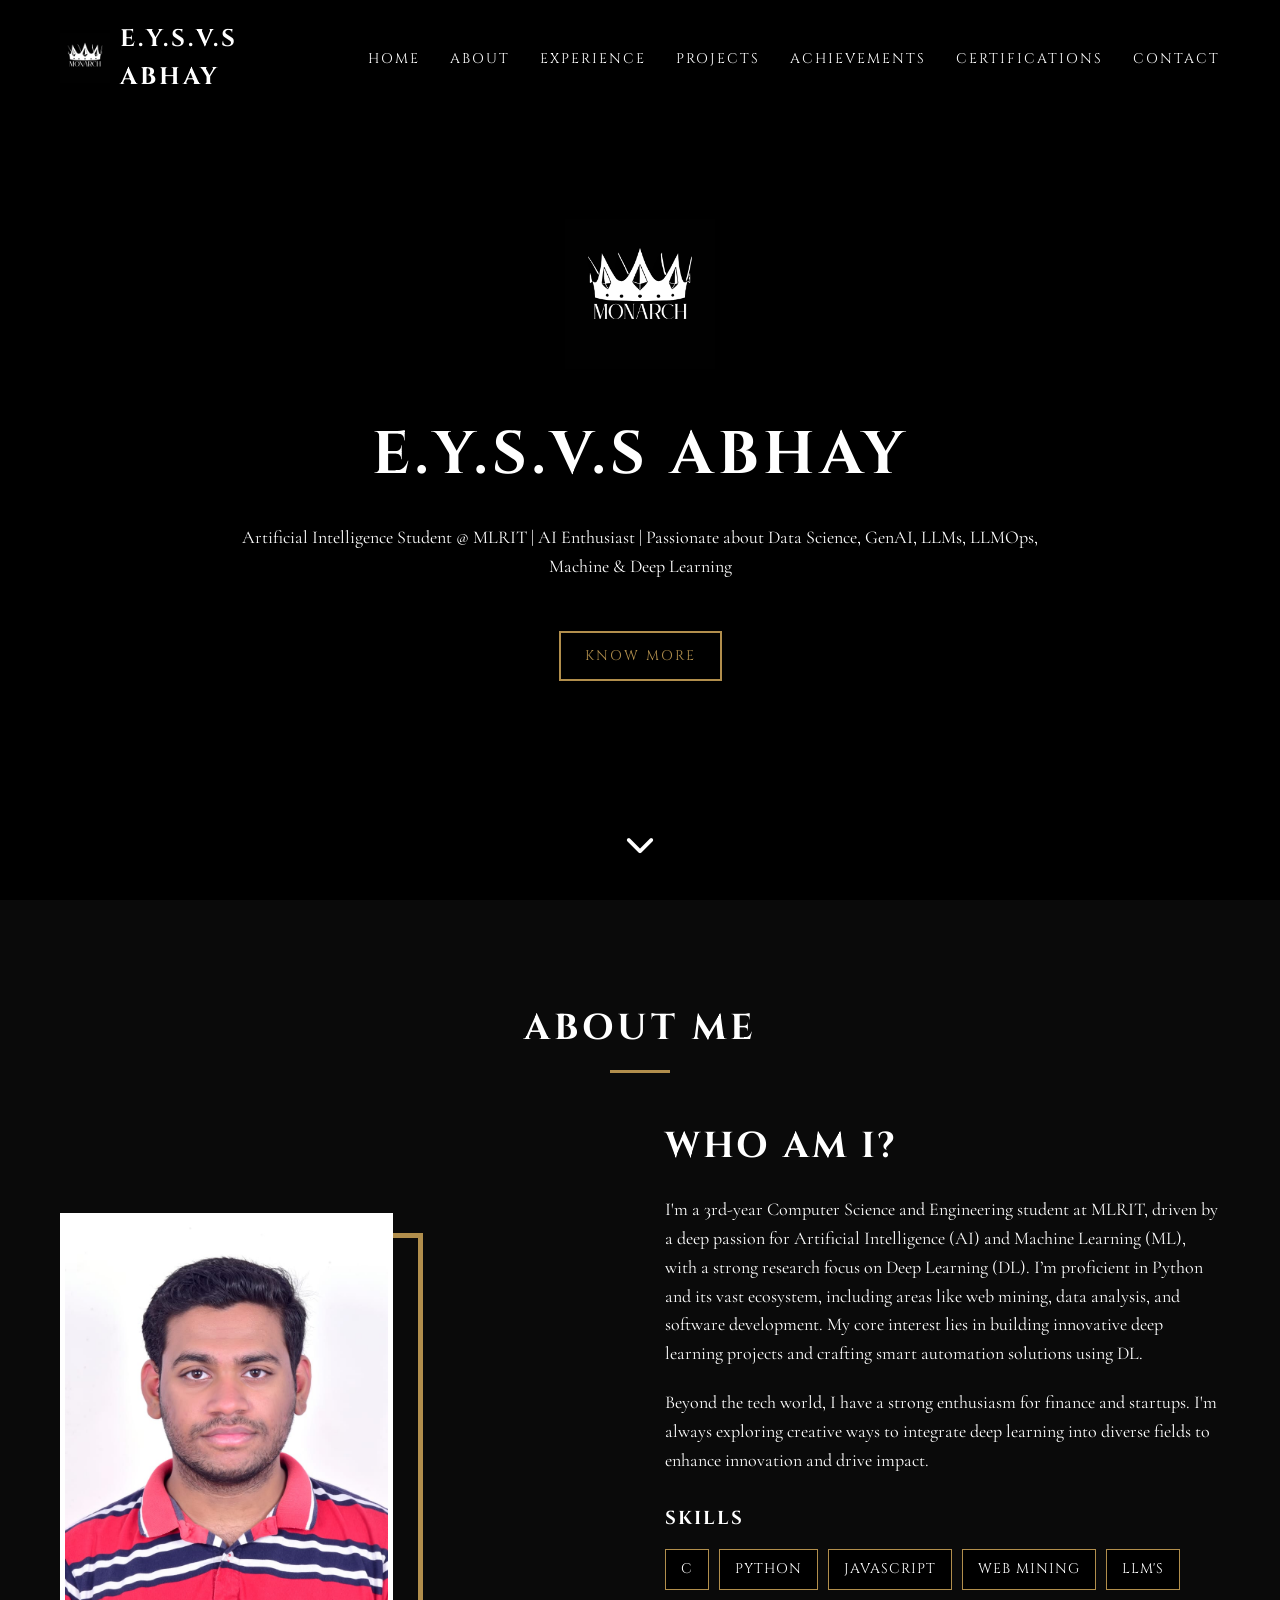
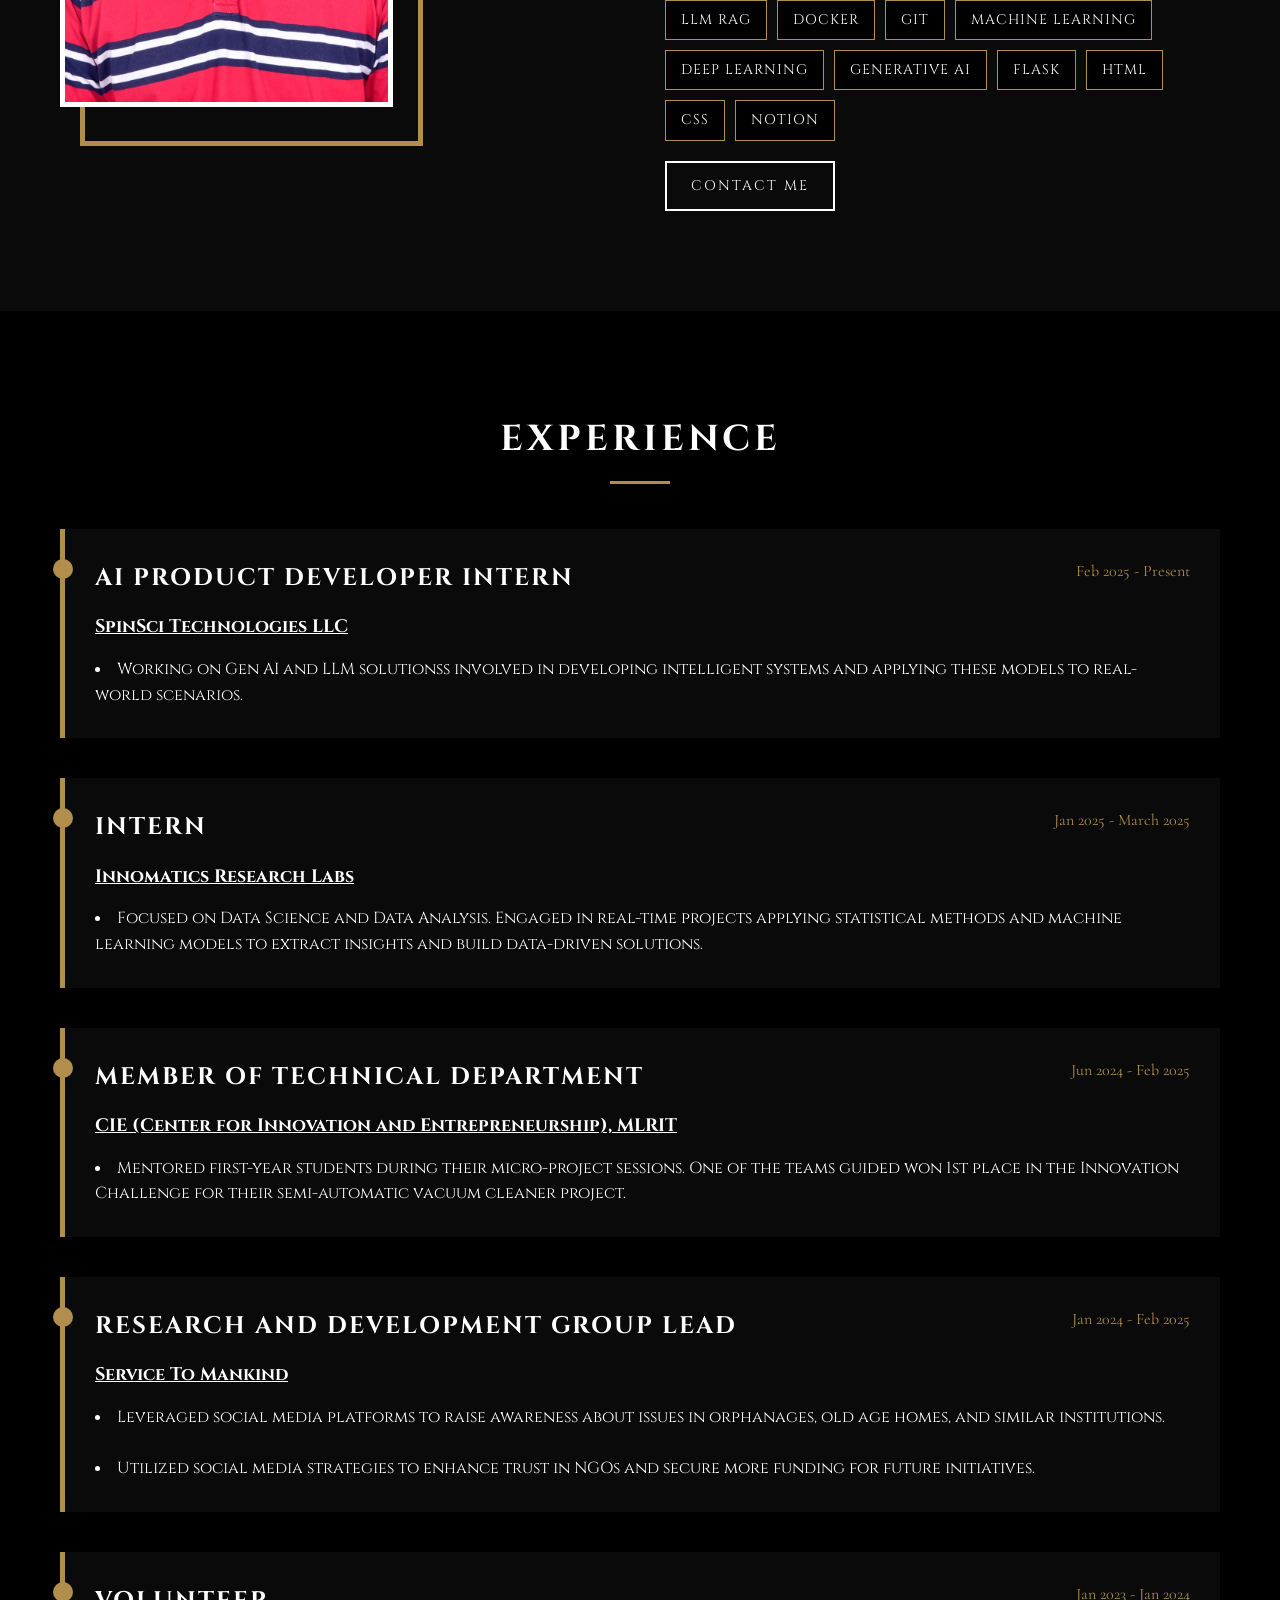
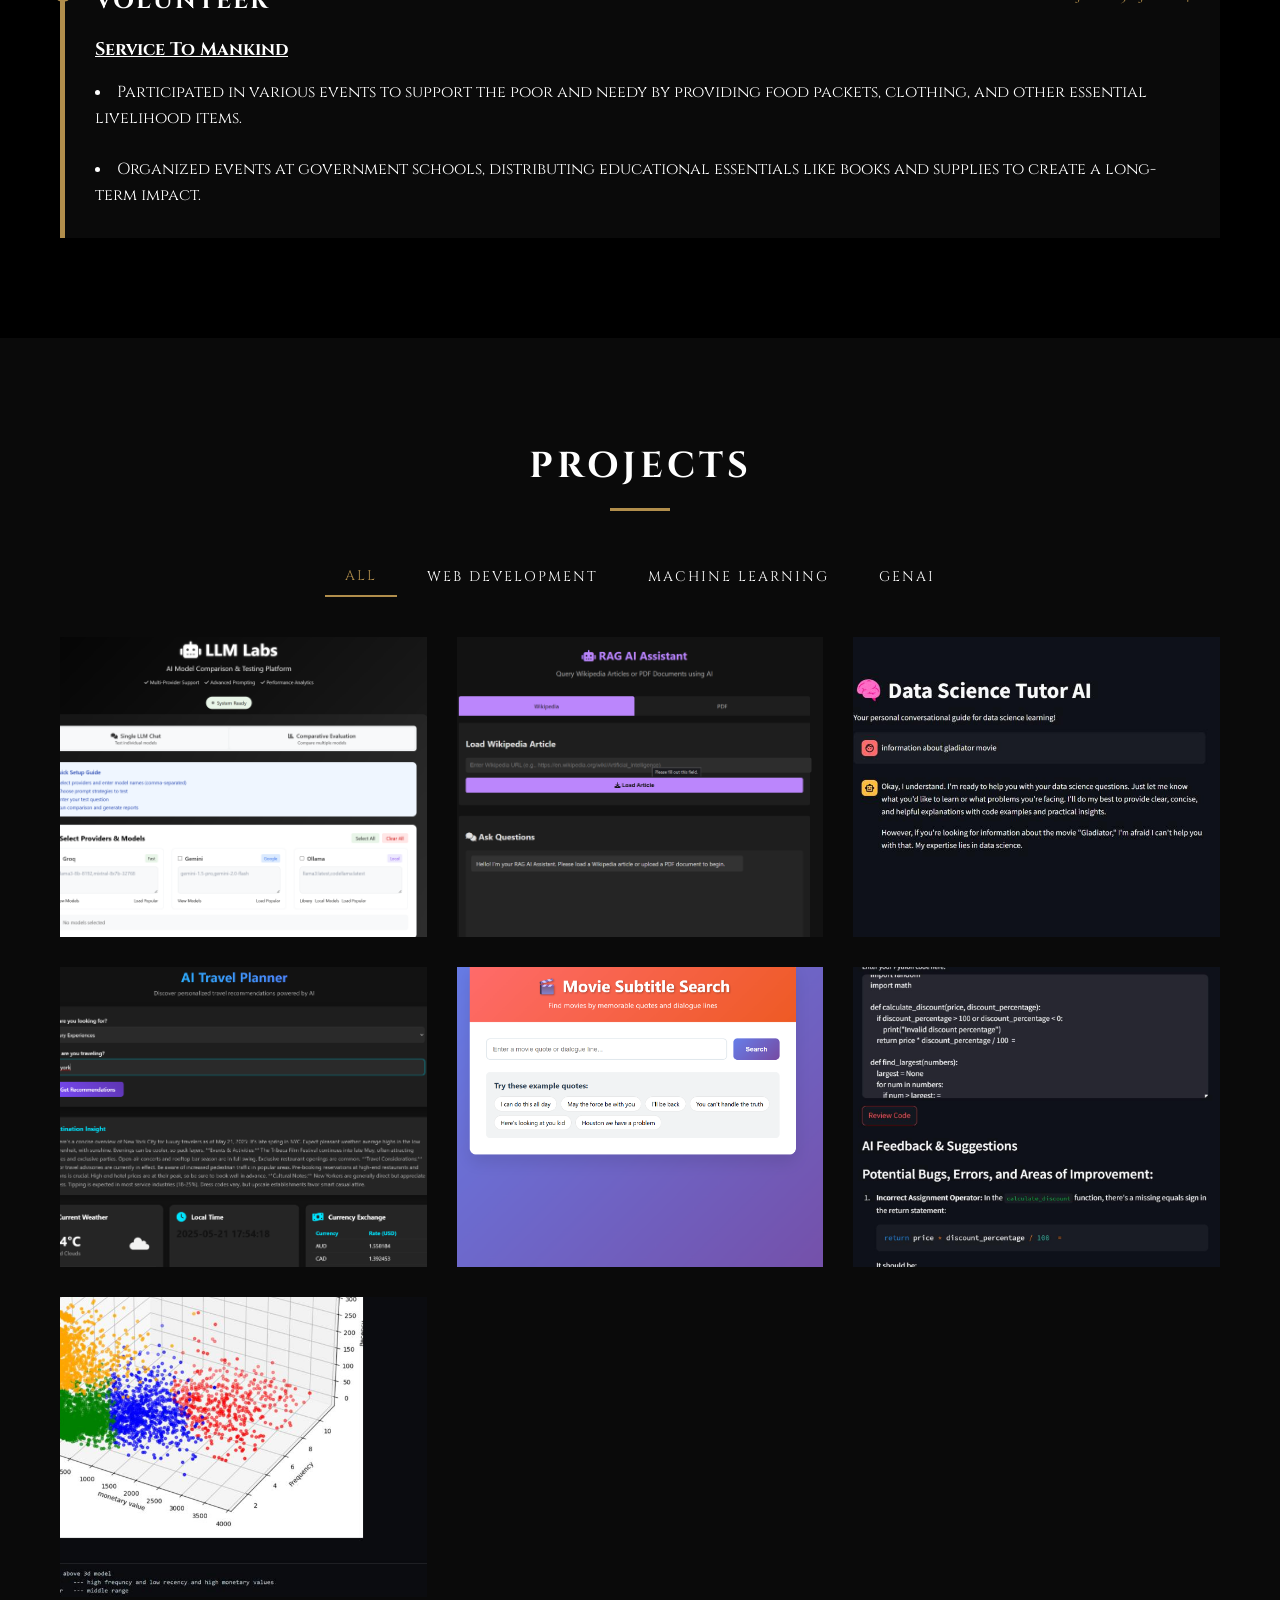
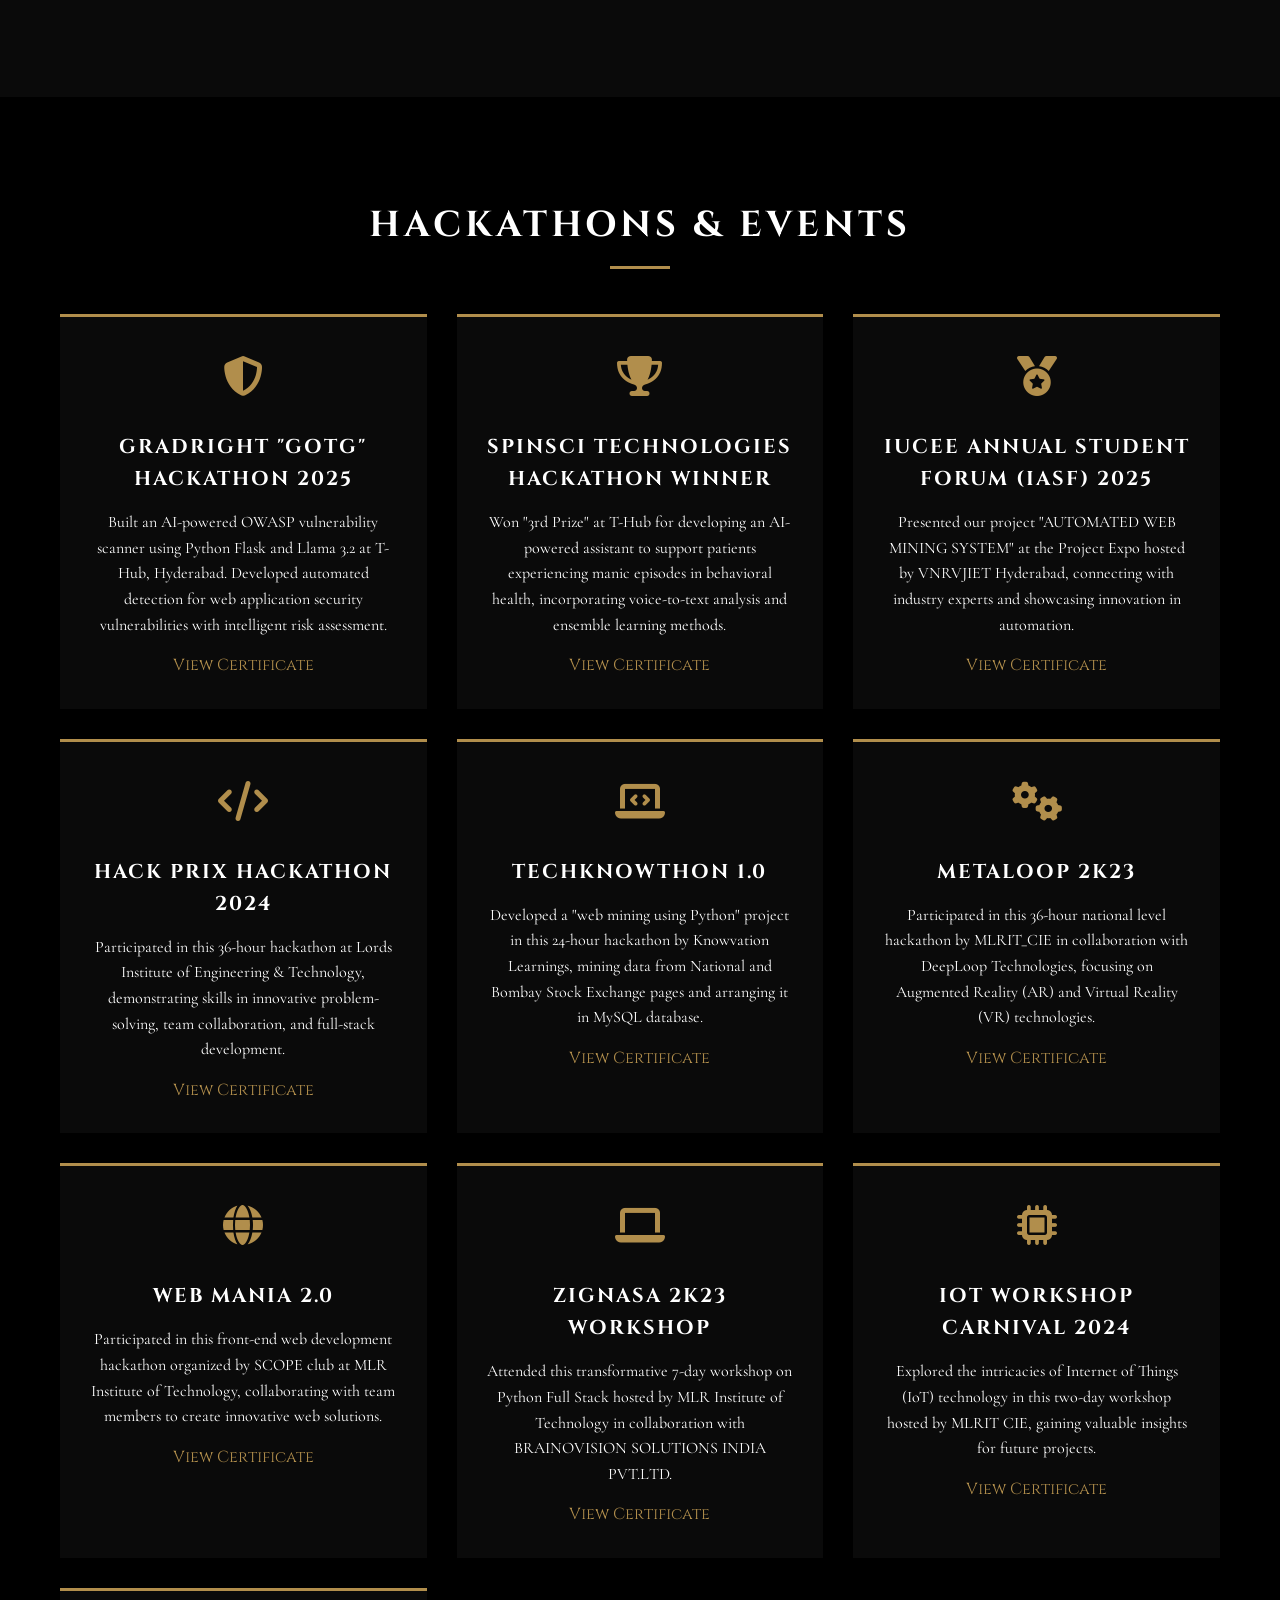
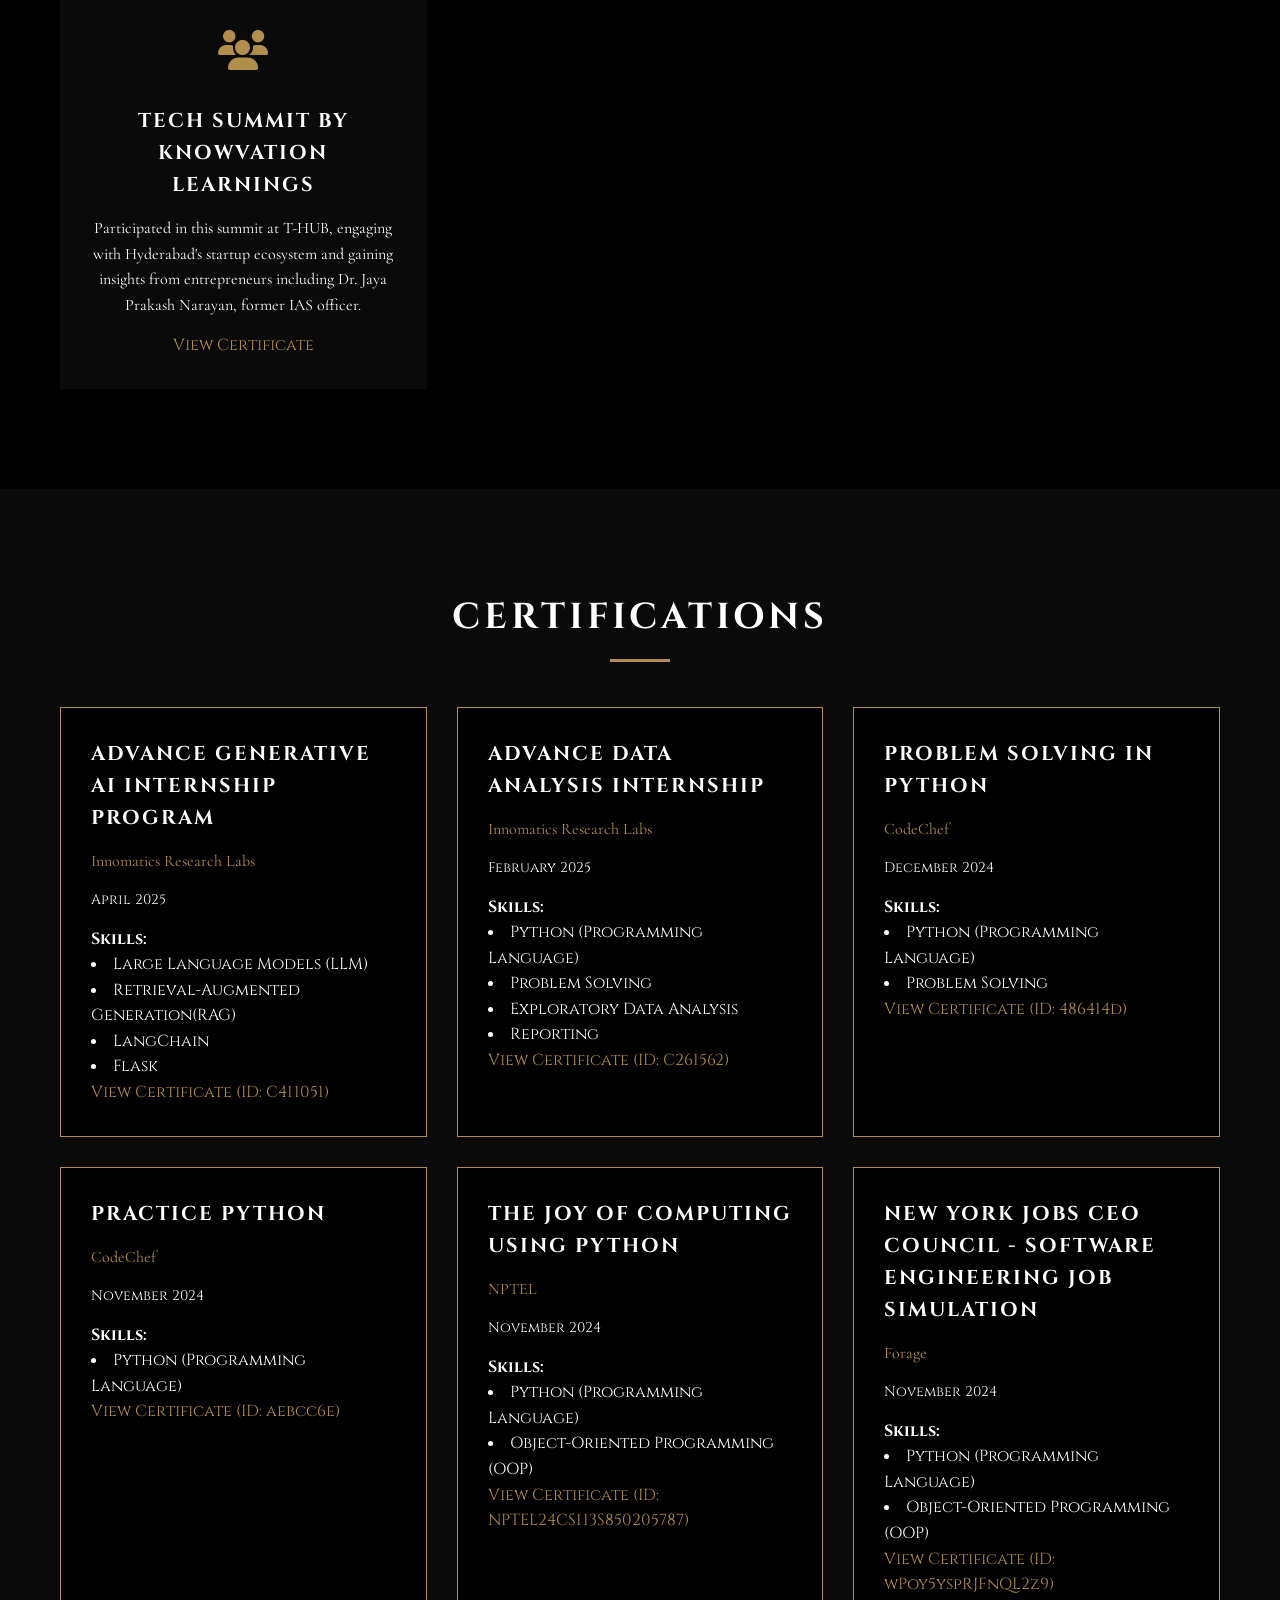
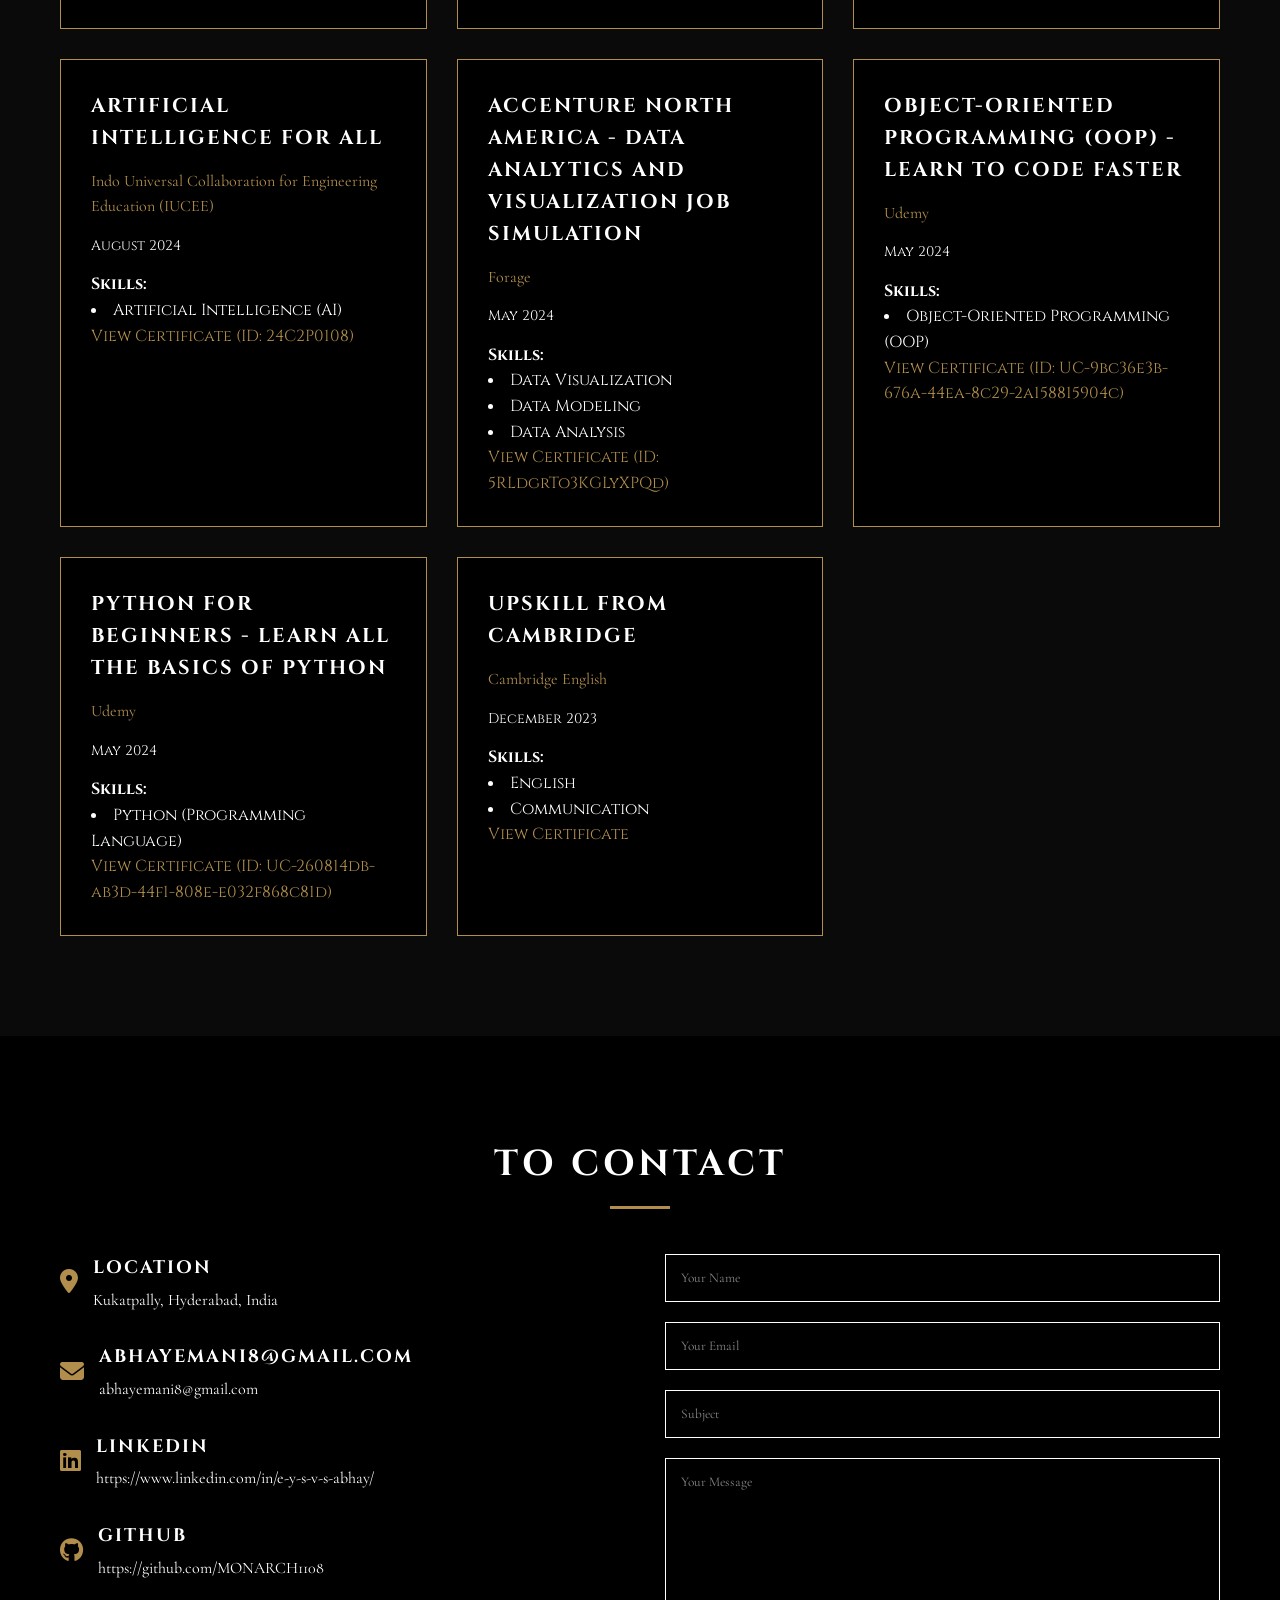
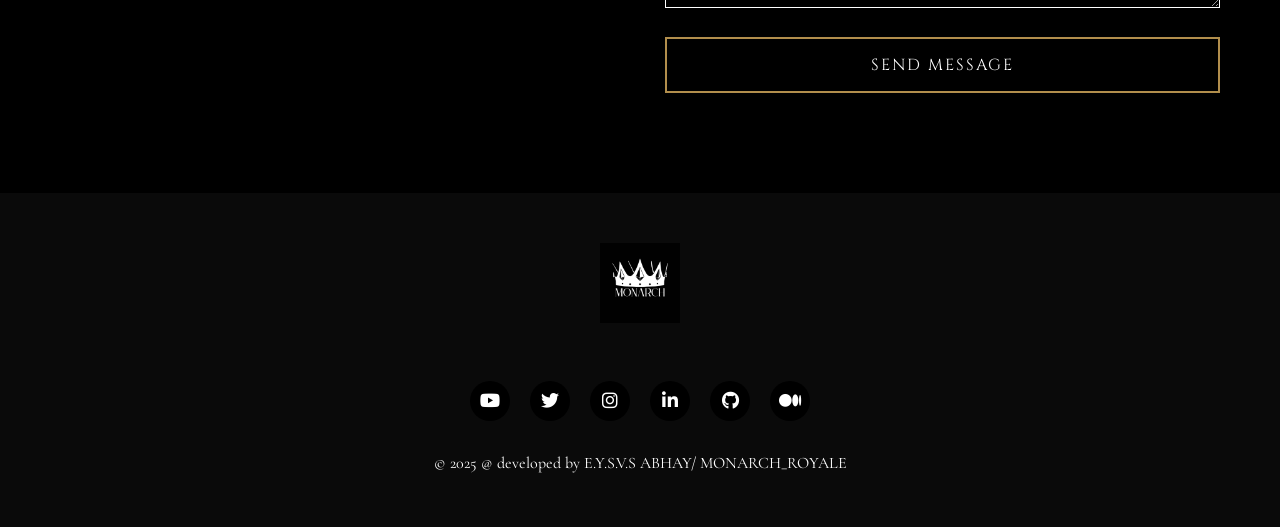
==== commit 7d25237c: "7th project updated" ====
--- a/index.html
+++ b/index.html
@@ -902,7 +902,20 @@
                 <button class="filter-btn" data-filter="genai">GenAI</button>
             </div>
             <div class="projects-grid">
-    
+
+                <!-- LLM-Labs: LLM Comparison and Evaluation System -->
+                <div class="project-card" data-category="genai web">
+                    <img src="images/project_7.png" alt="LLM-Labs" class="project-img">
+                    <div class="project-overlay">
+                        <h3 class="project-title">LLM-Labs</h3>
+                        <p class="project-category">Gemini API · Ollama · Flask</p>
+                        <div class="project-links">
+                            <a href="https://github.com/MONARCH1108/LLM_Labs" target="_blank" class="project-link"><i class="fab fa-github"></i> GitHub</a>
+                            <a href="https://medium.com/@abhayemani8/llm-labs-149b8174bd33" target="_blank" class="project-link"><i class="fas fa-book"></i> Blog</a>
+                        </div>
+                    </div>
+                </div>
+
                 <!-- Document Sage -->
                 <div class="project-card" data-category="genai web">
                     <img src="images/project_1.png" alt="Document Sage" class="project-img">
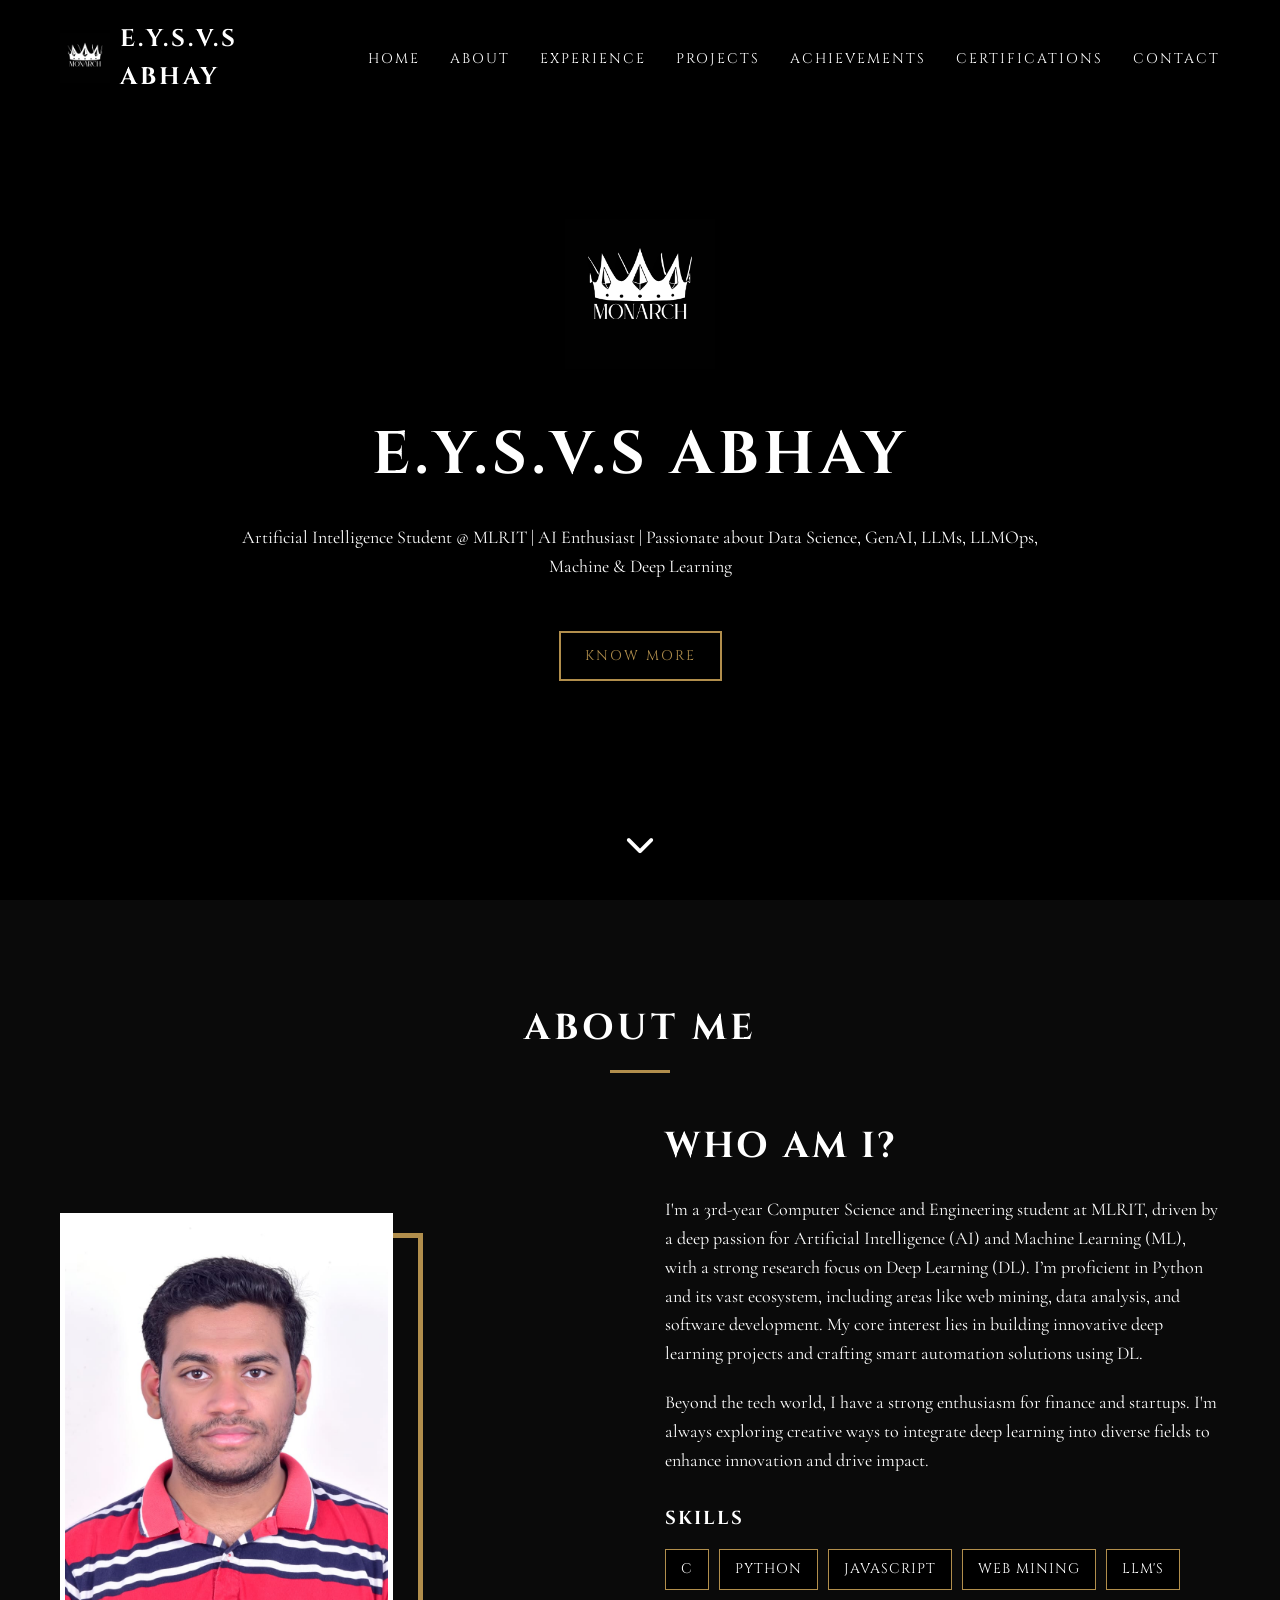
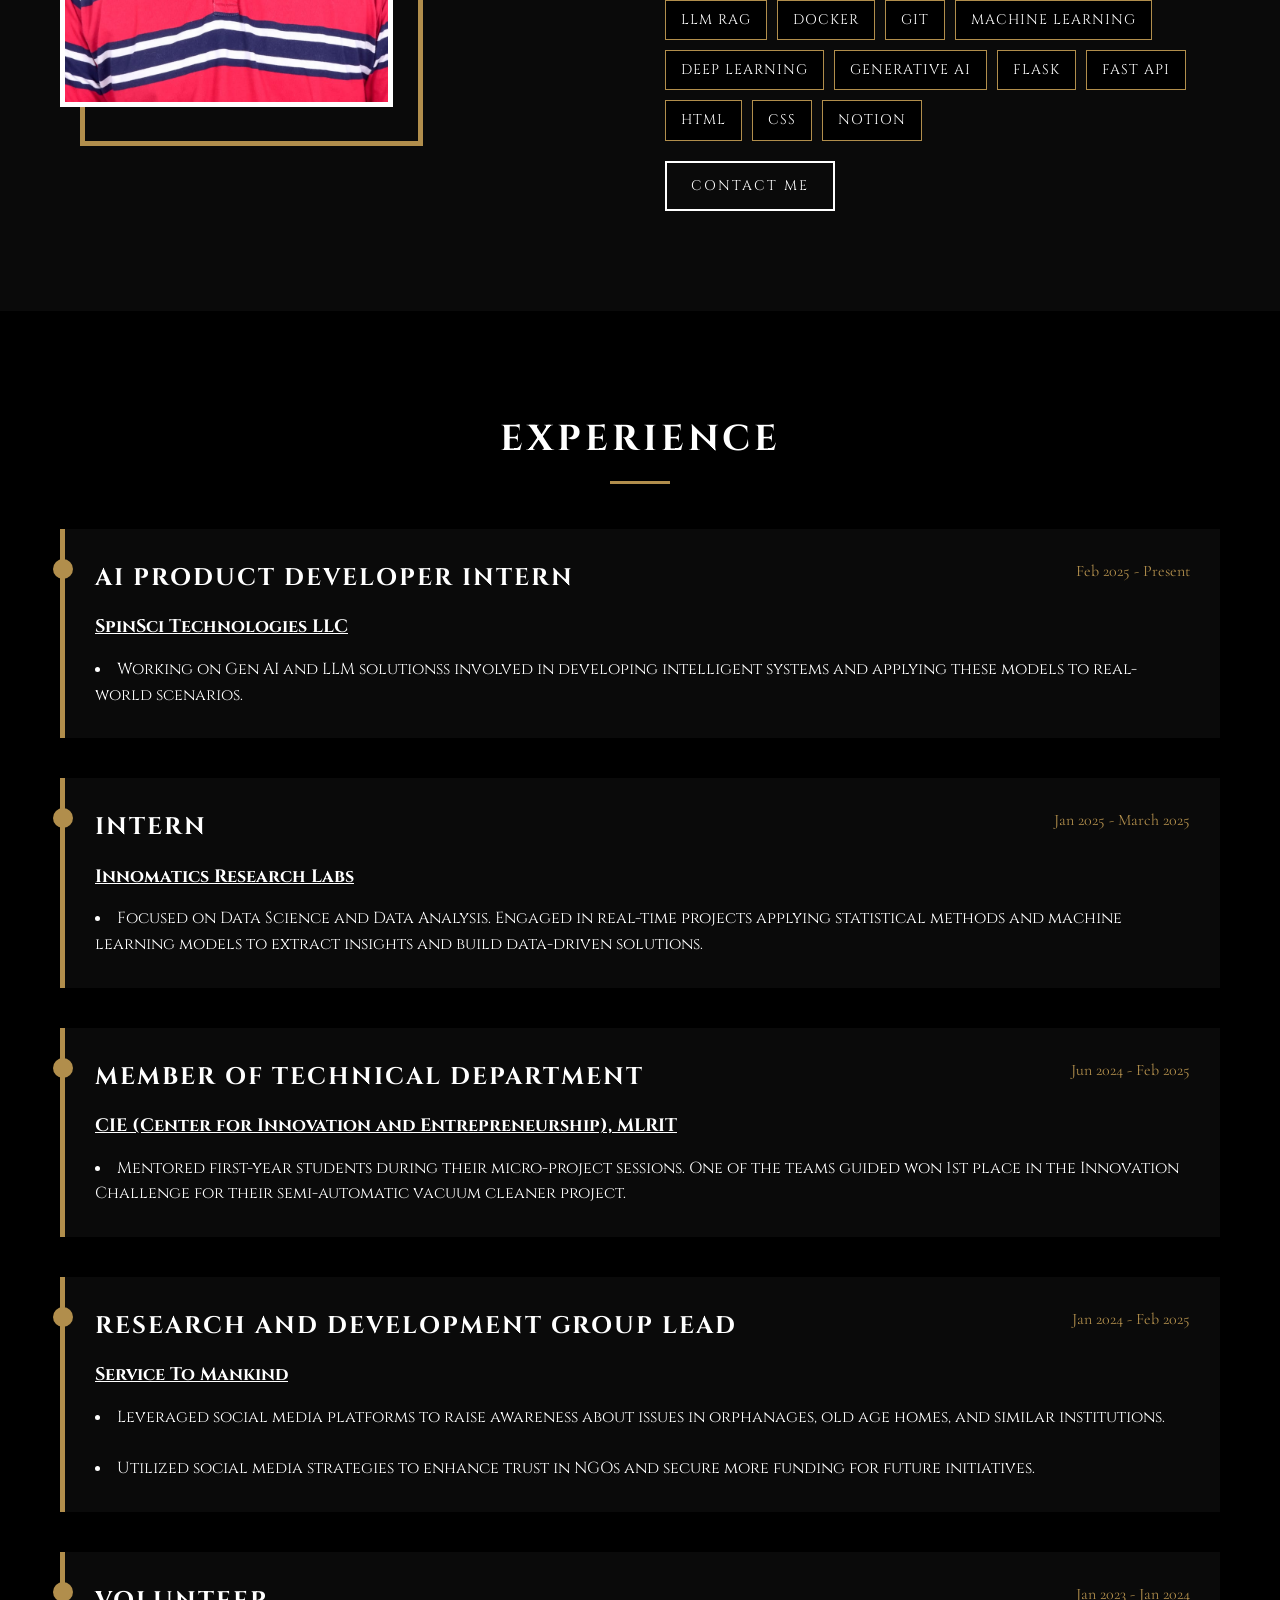
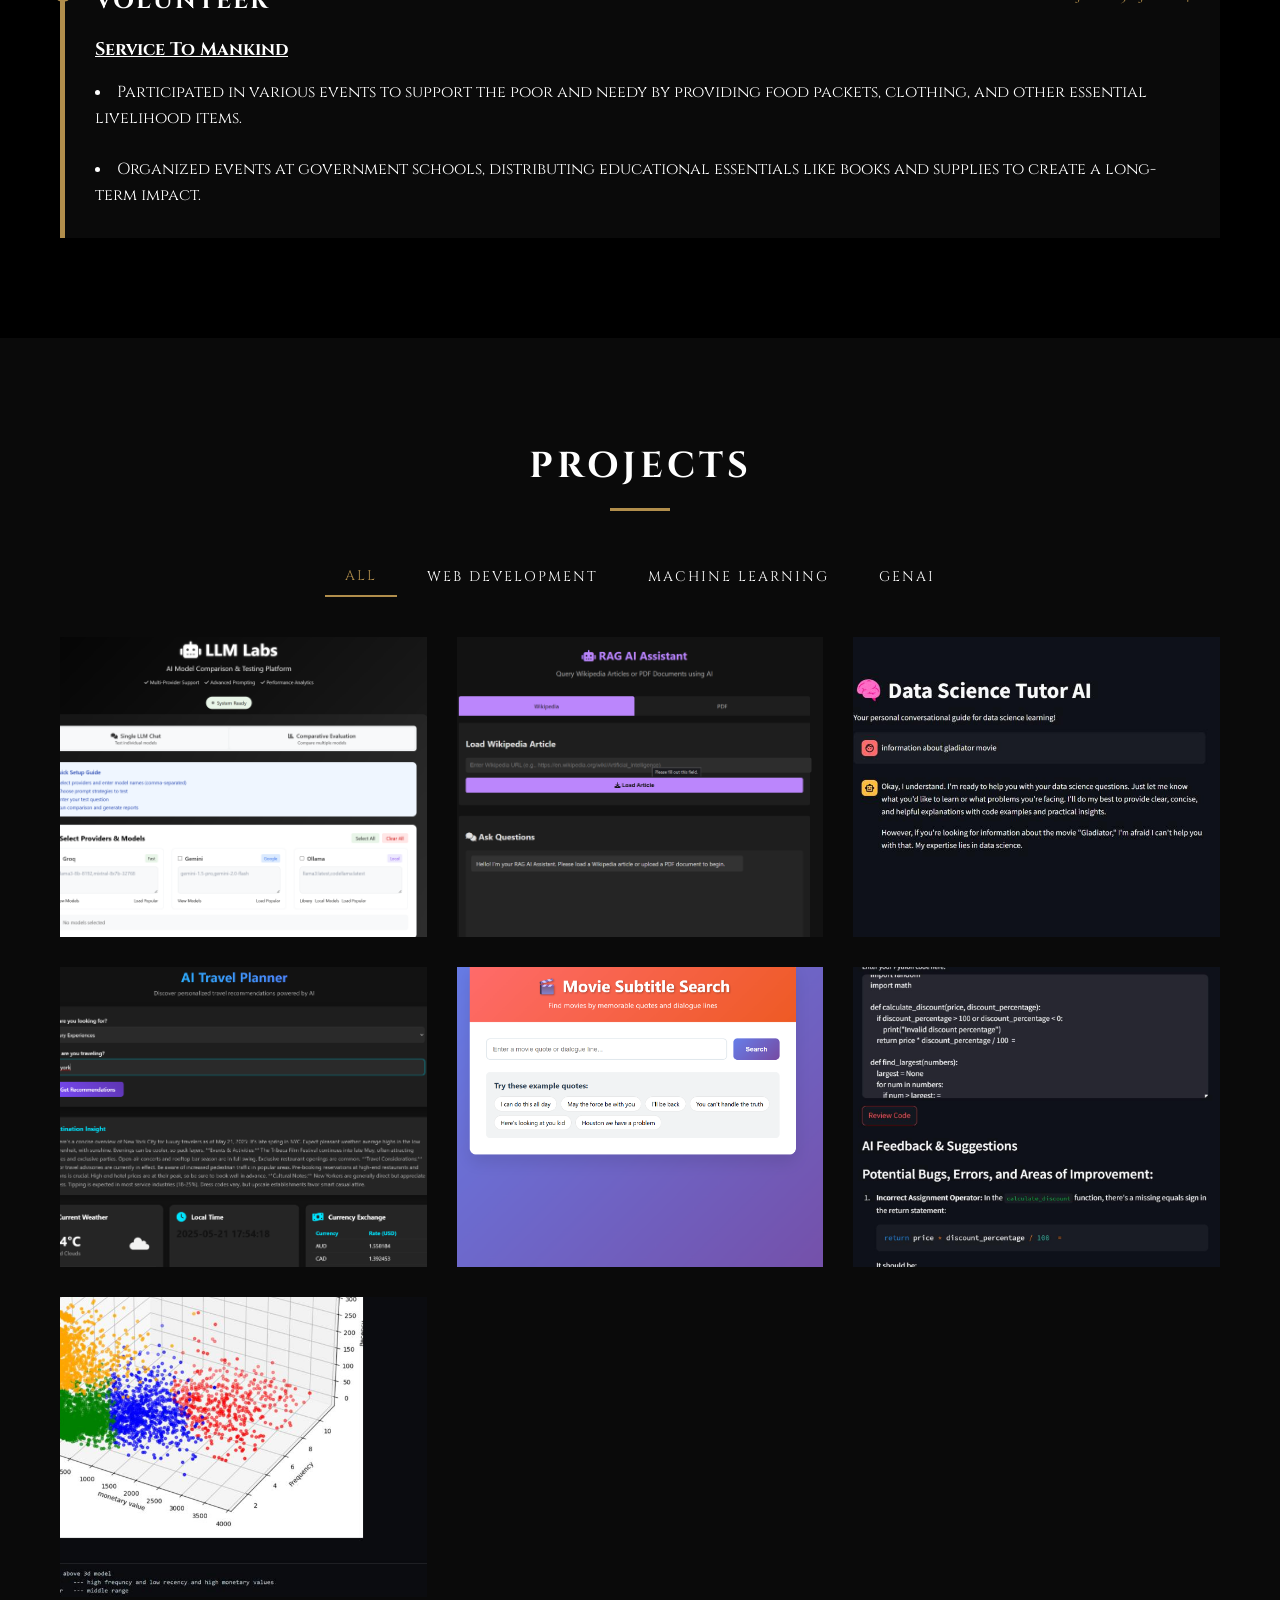
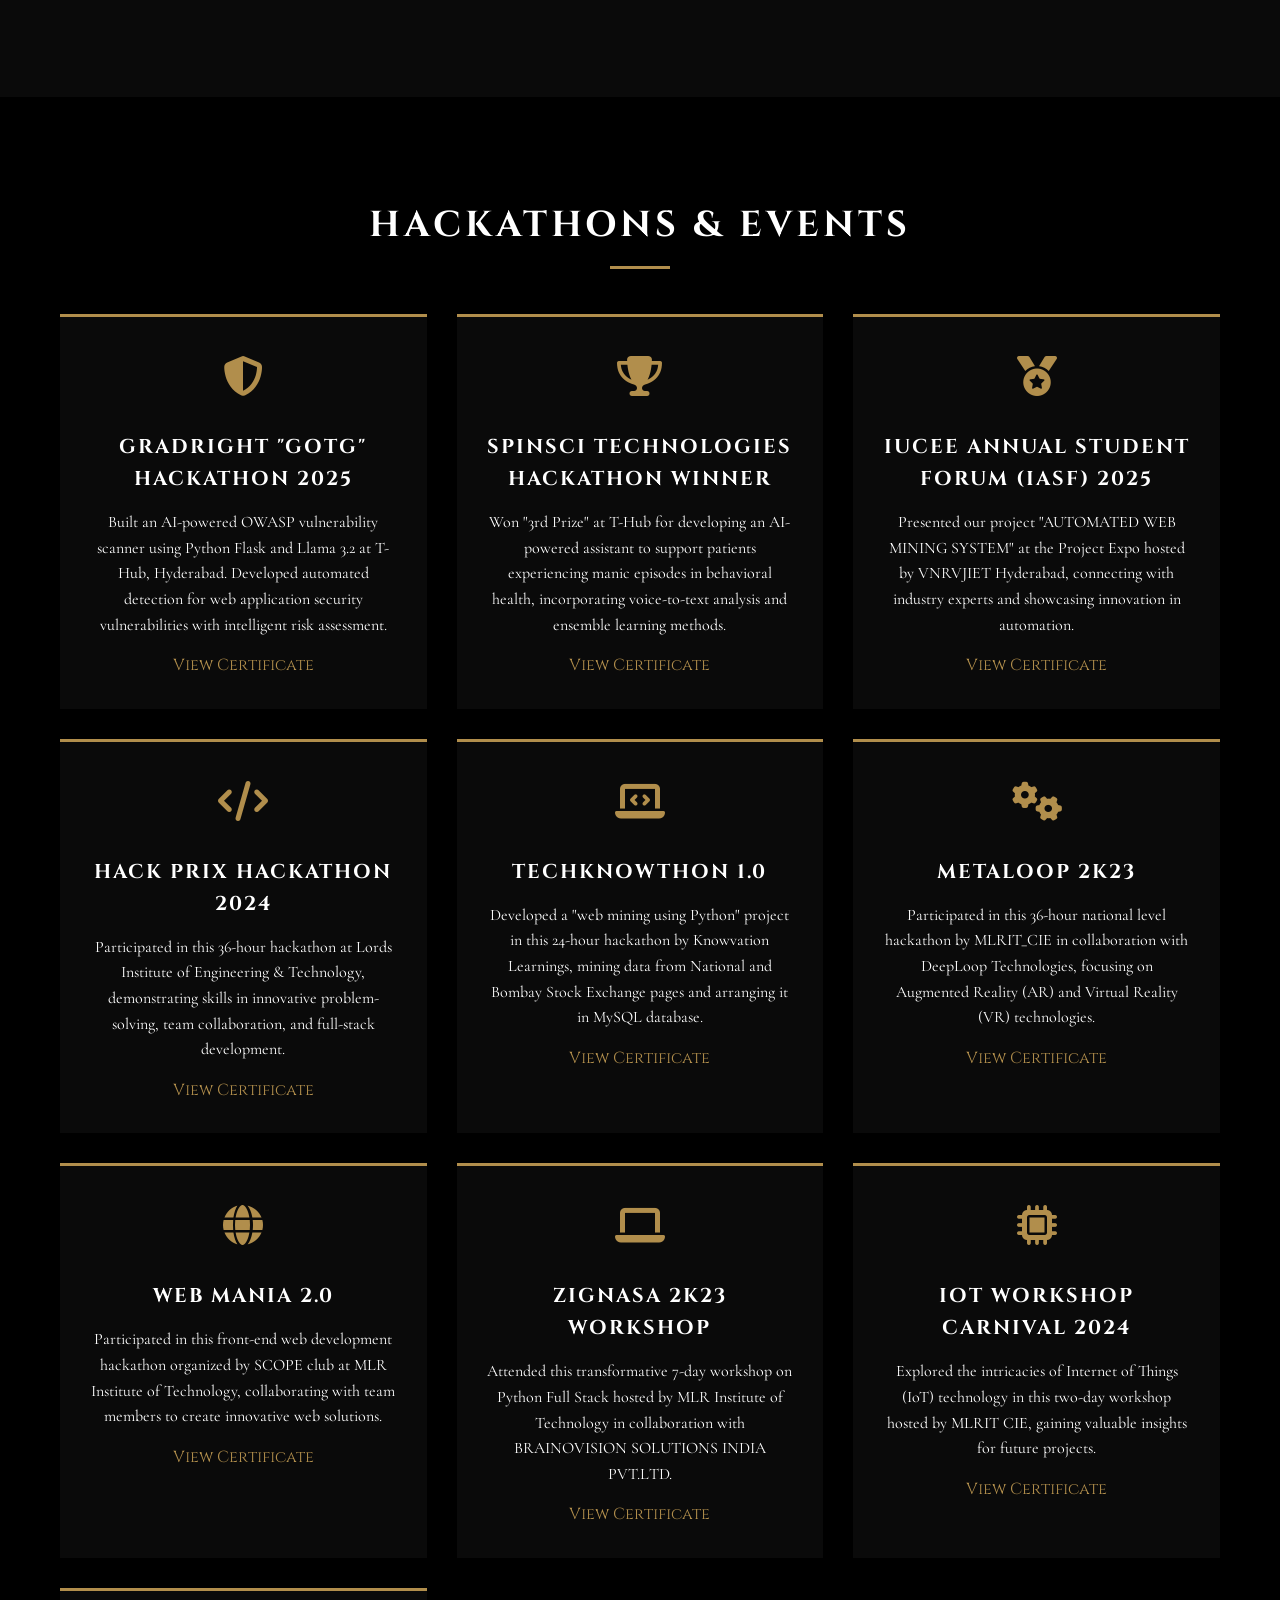
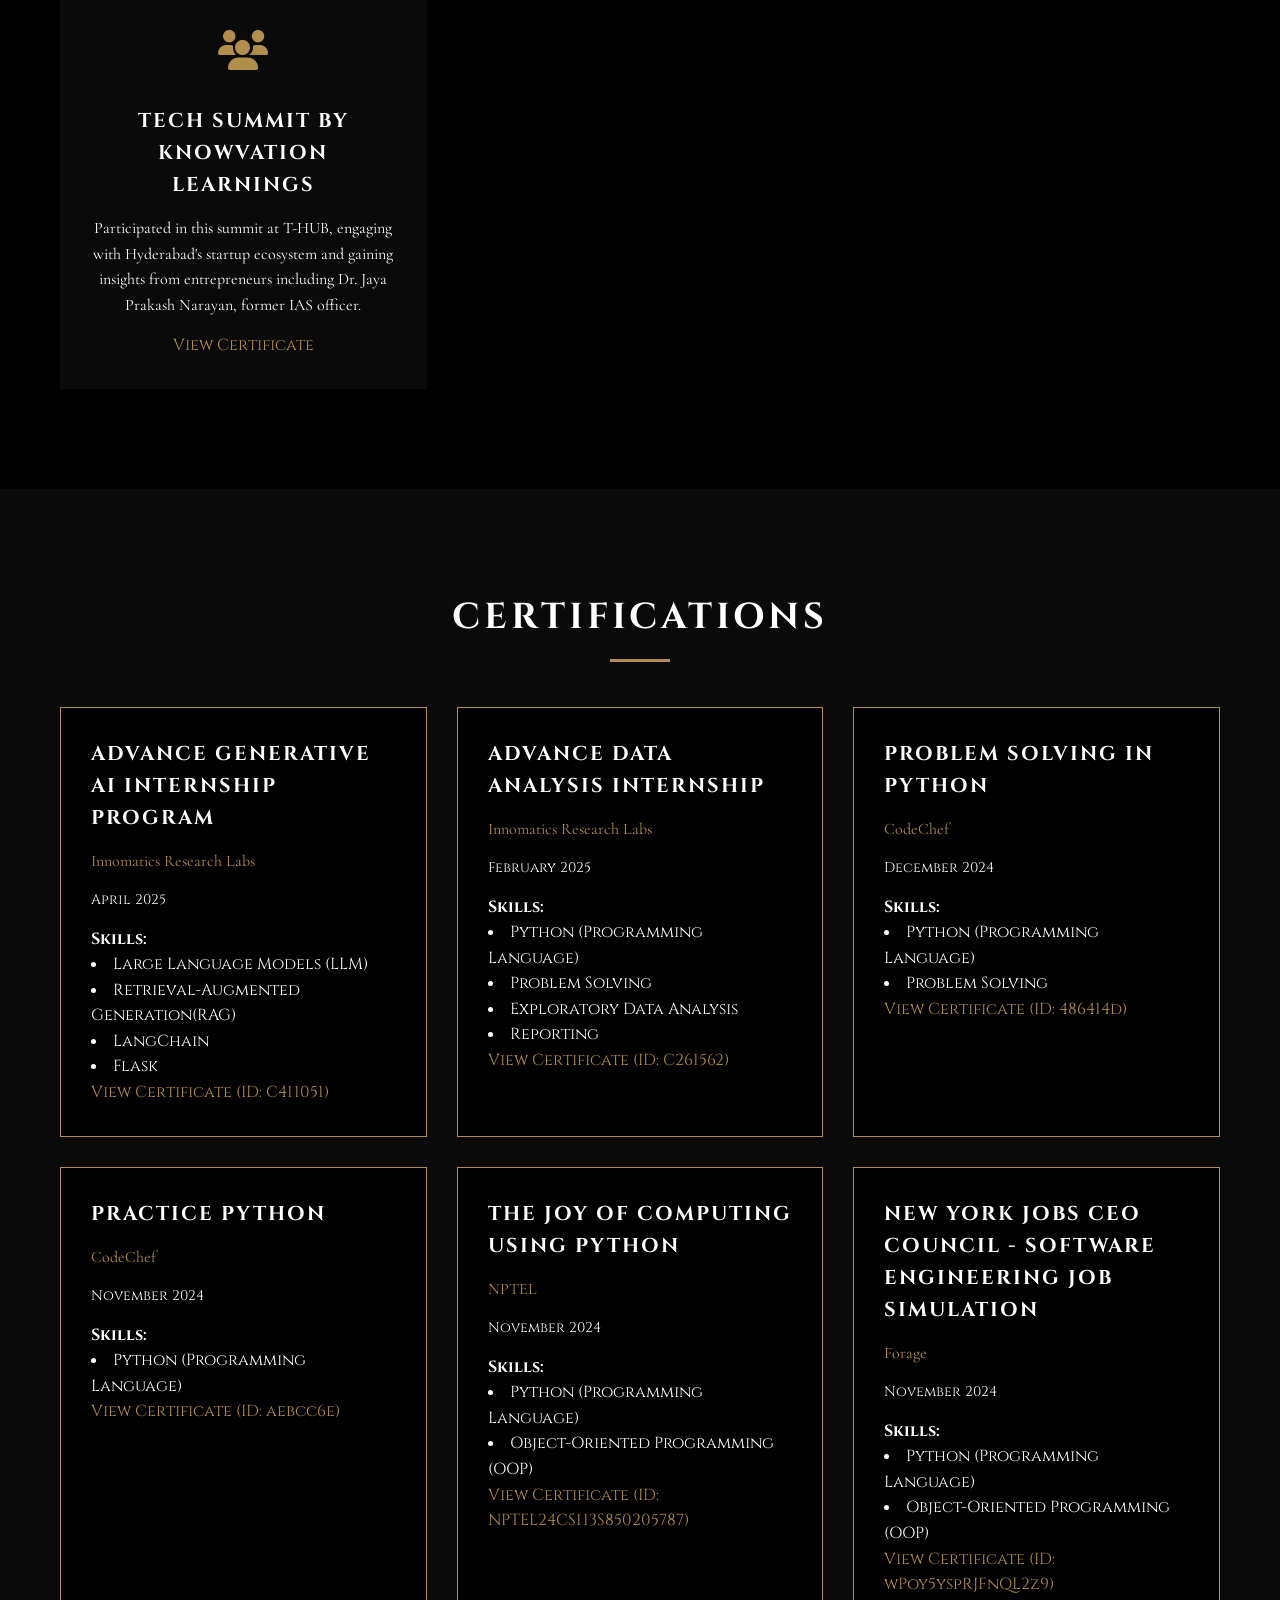
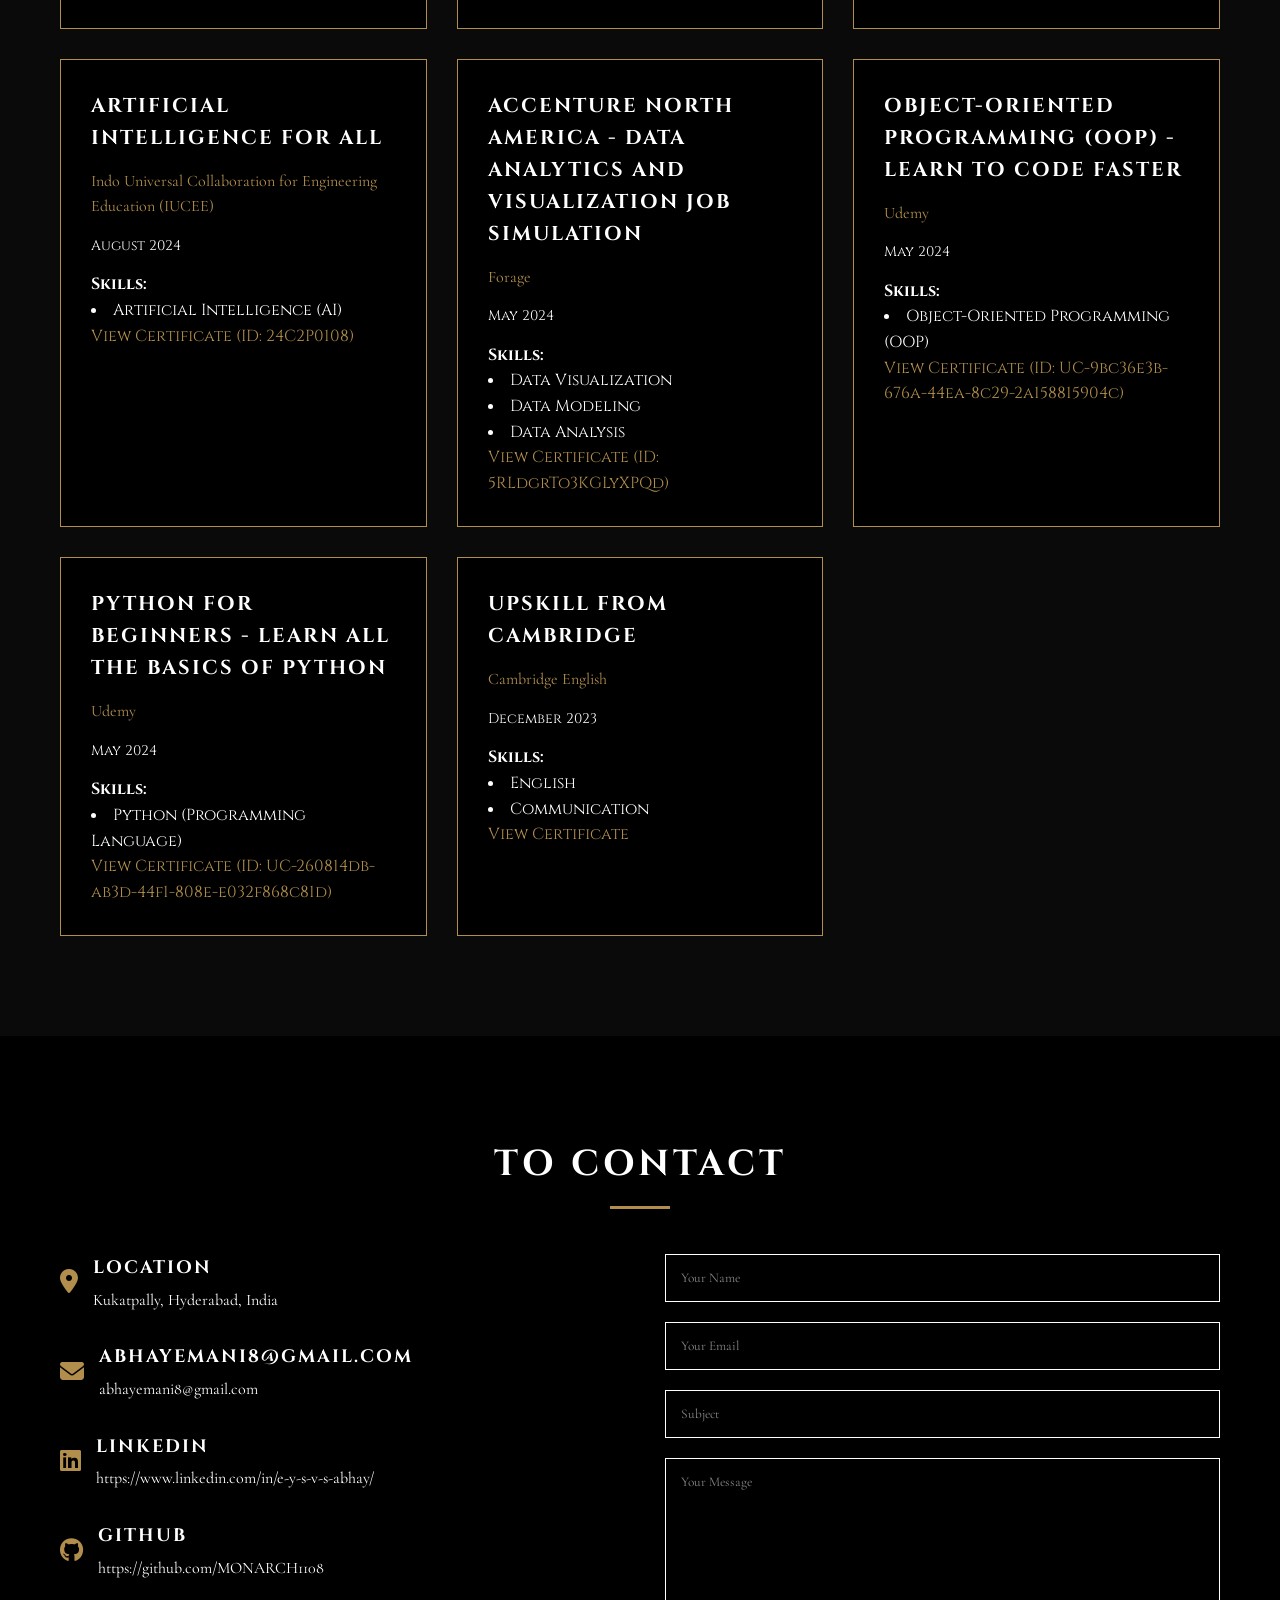
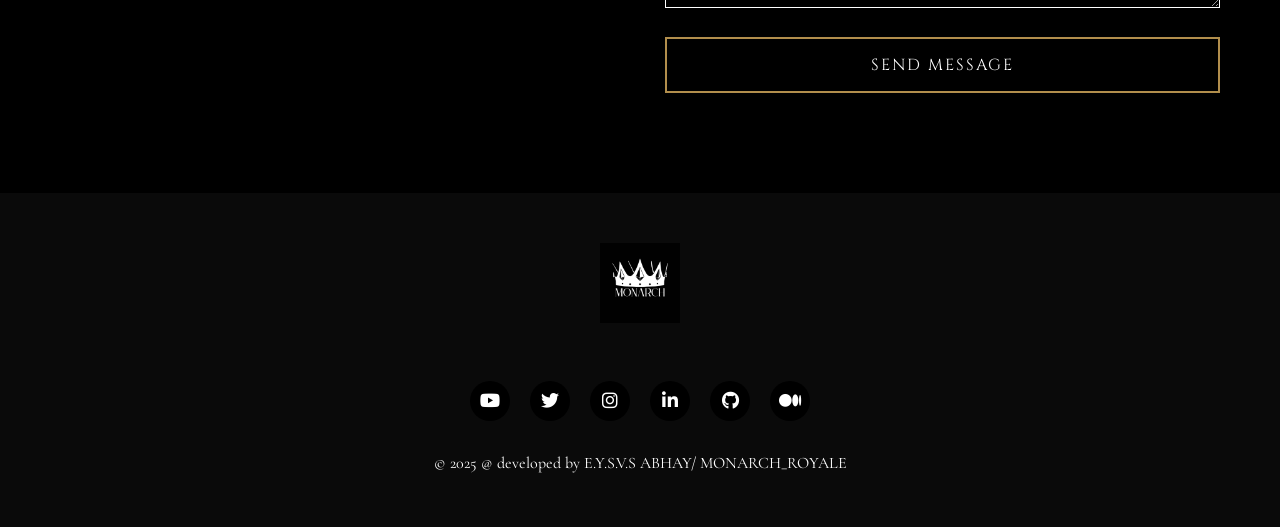
==== commit c21d9bc8: "skill updated" ====
--- a/index.html
+++ b/index.html
@@ -818,6 +818,7 @@
                             <span class="skill-item">Deep Learning</span>
                             <span class="skill-item">Generative AI</span>
                             <span class="skill-item">Flask</span>
+                            <span class="skill-item">Fast API</span>
                             <span class="skill-item">HTML</span>
                             <span class="skill-item">CSS</span>
                             <span class="skill-item">Notion</span>
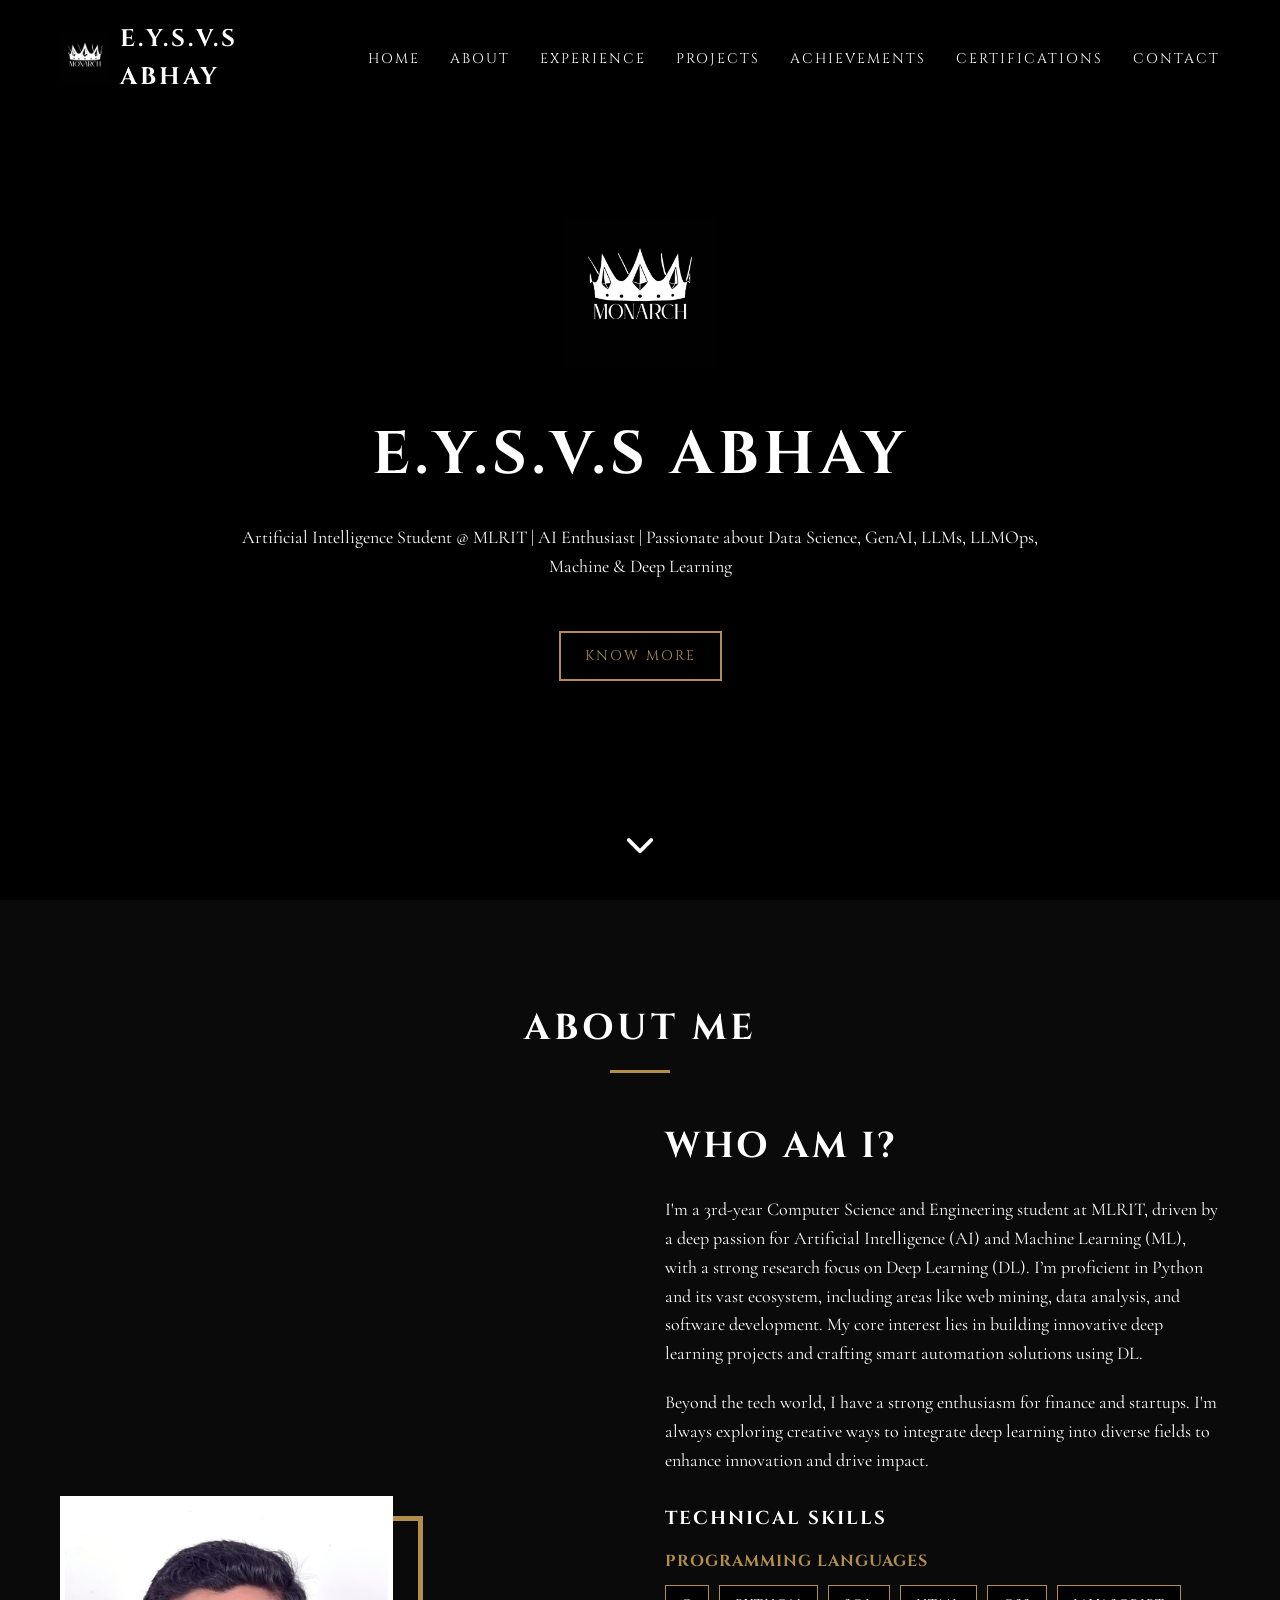
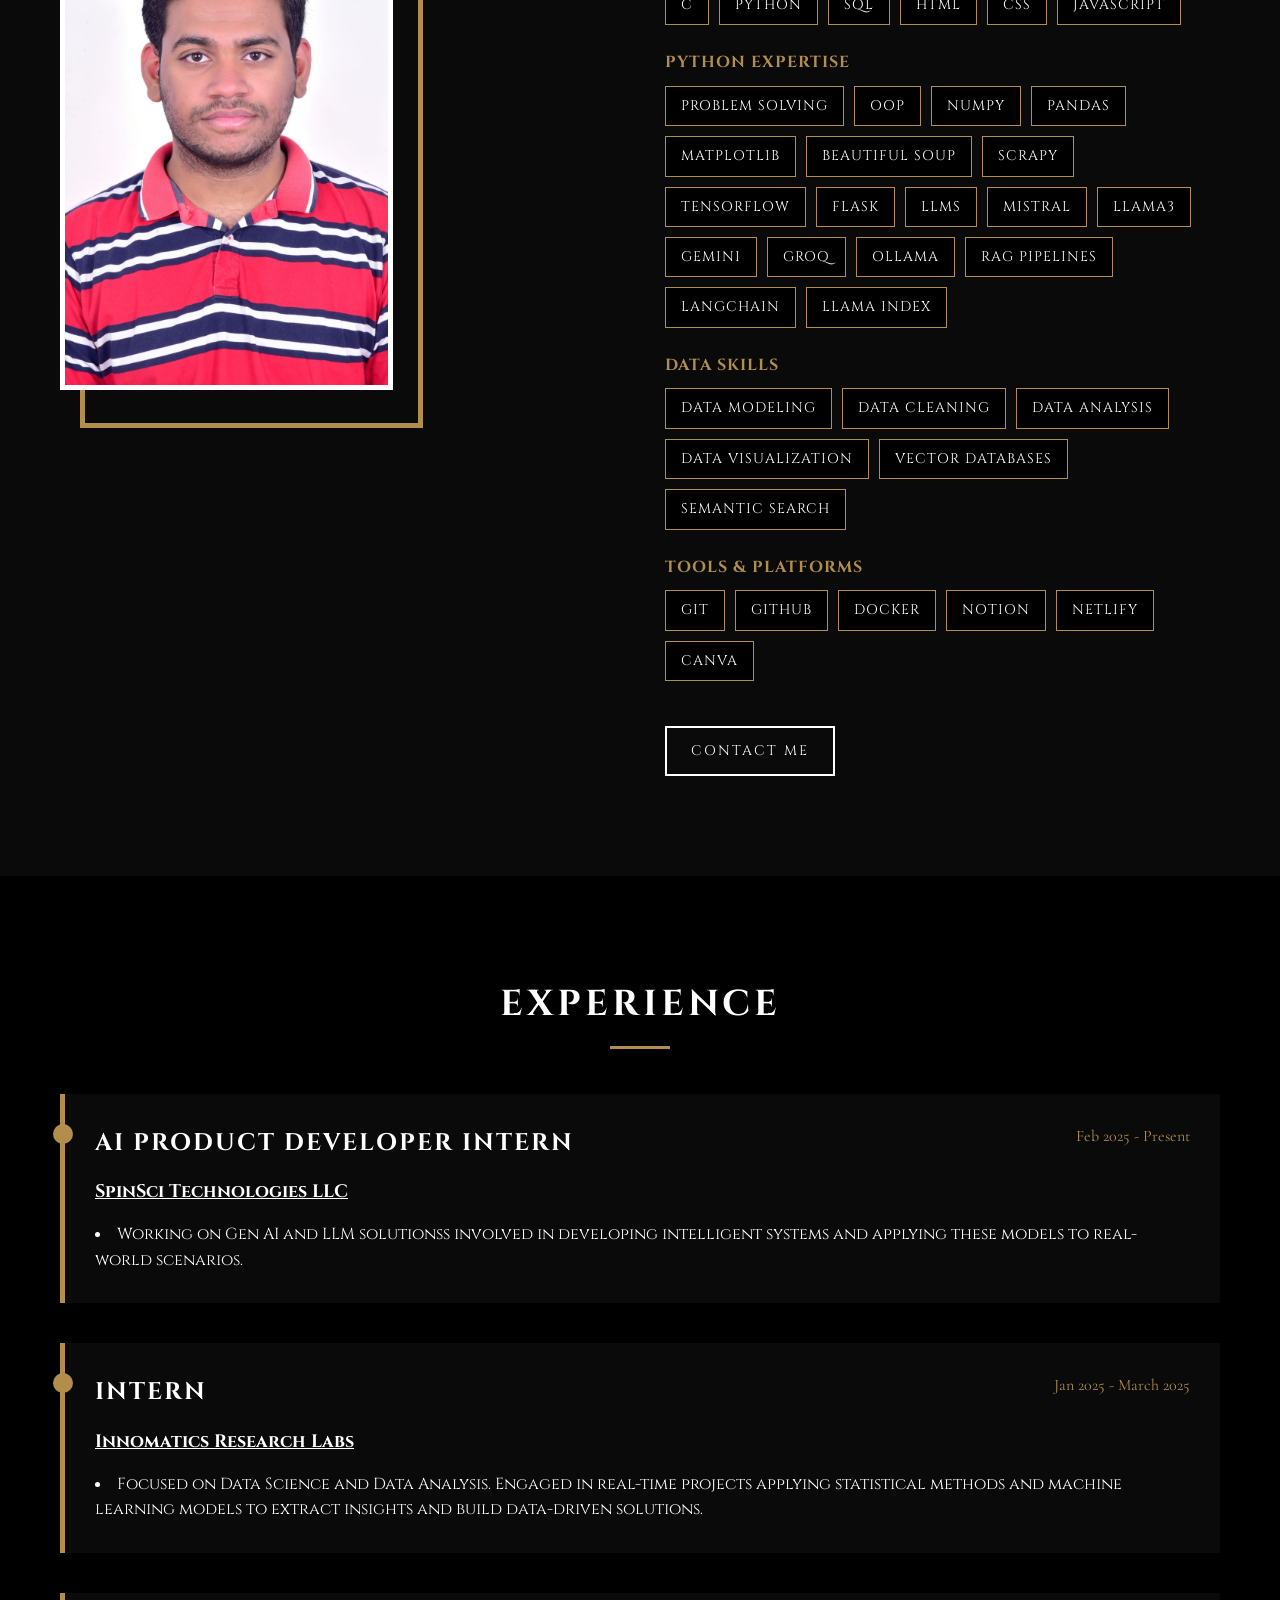
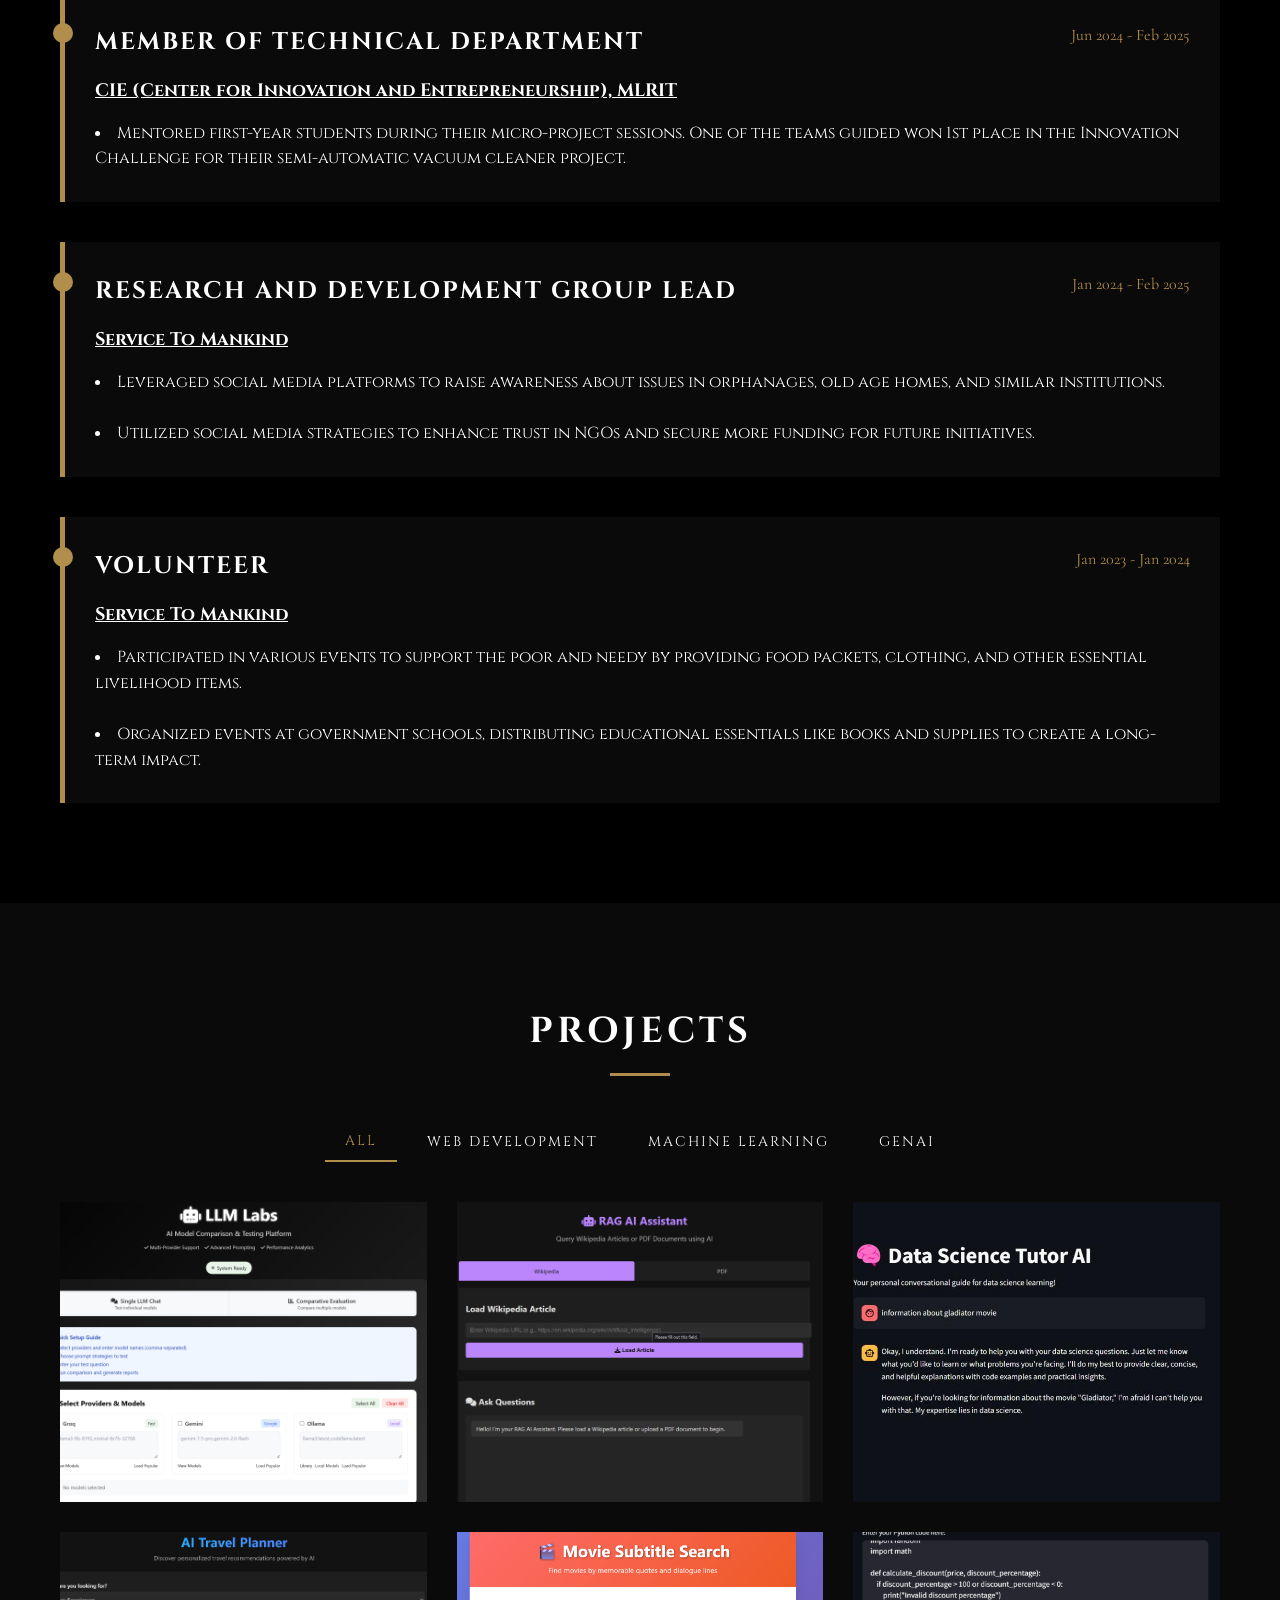
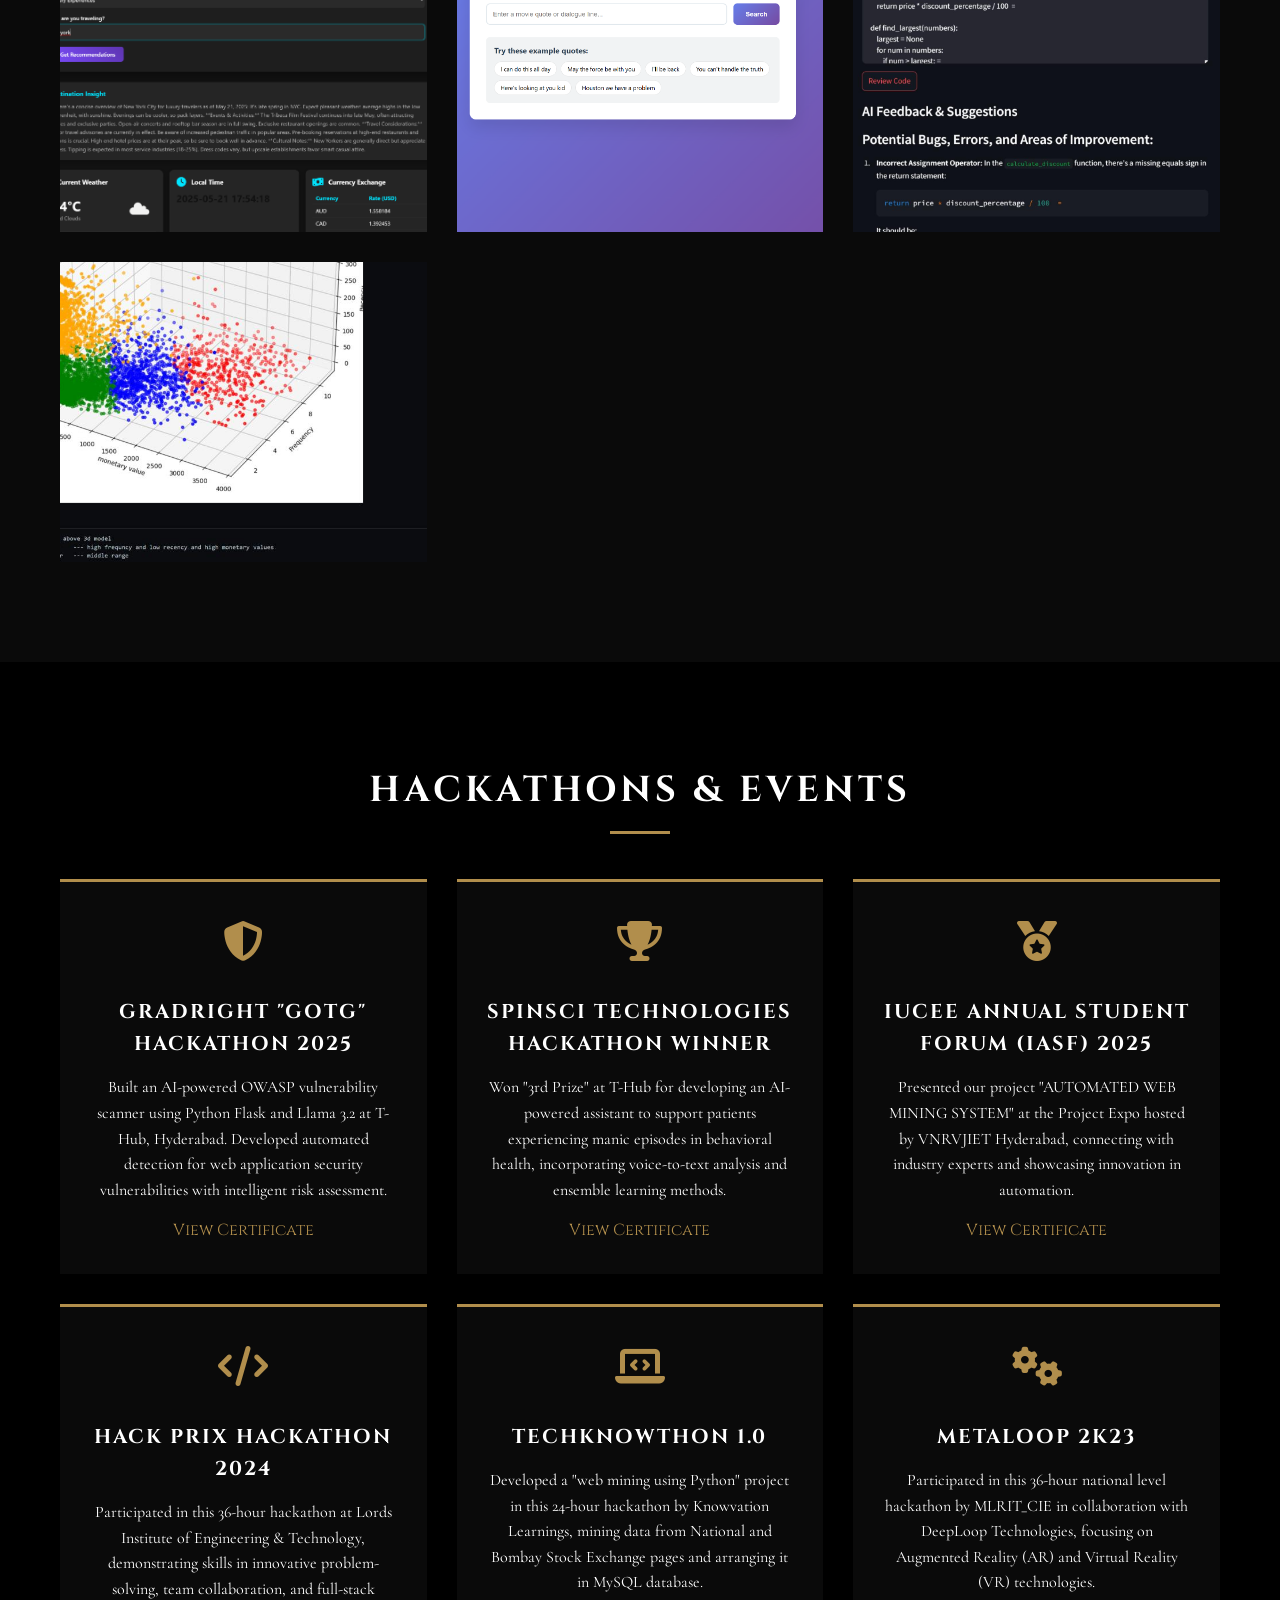
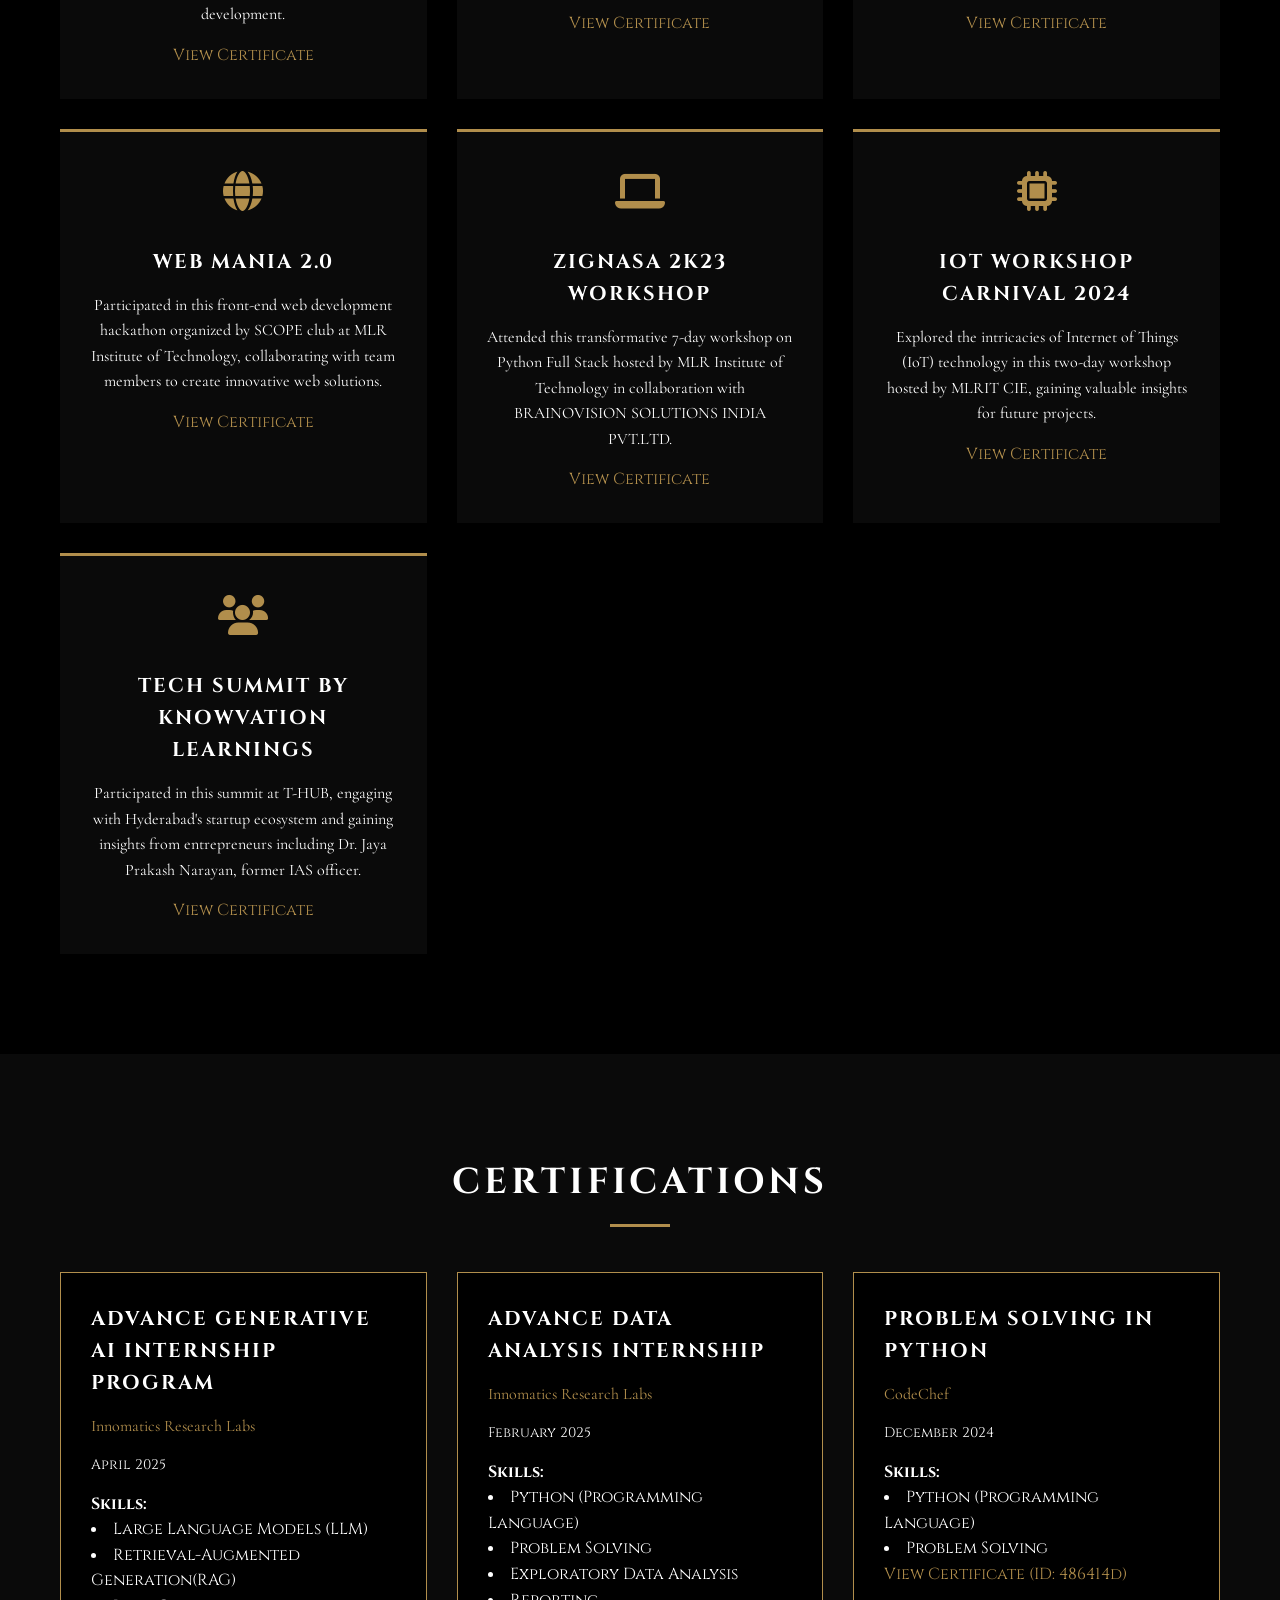
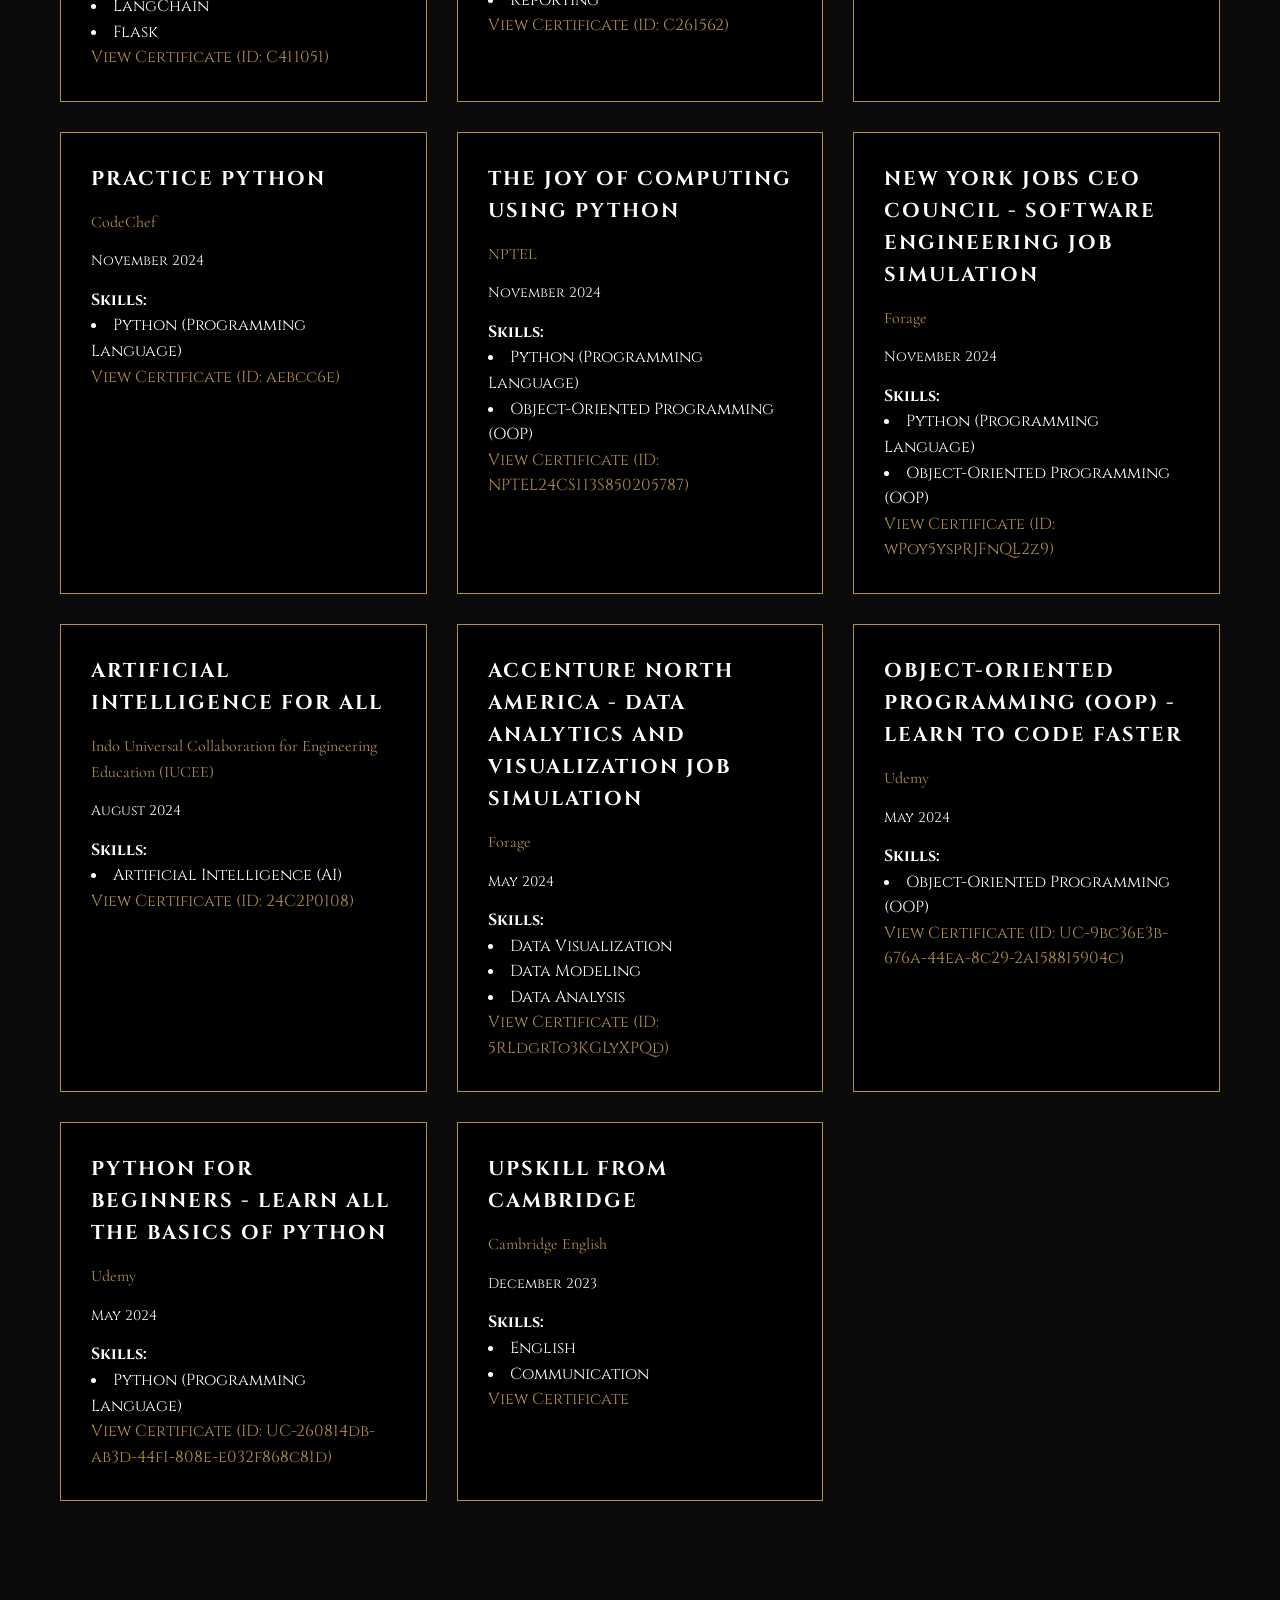
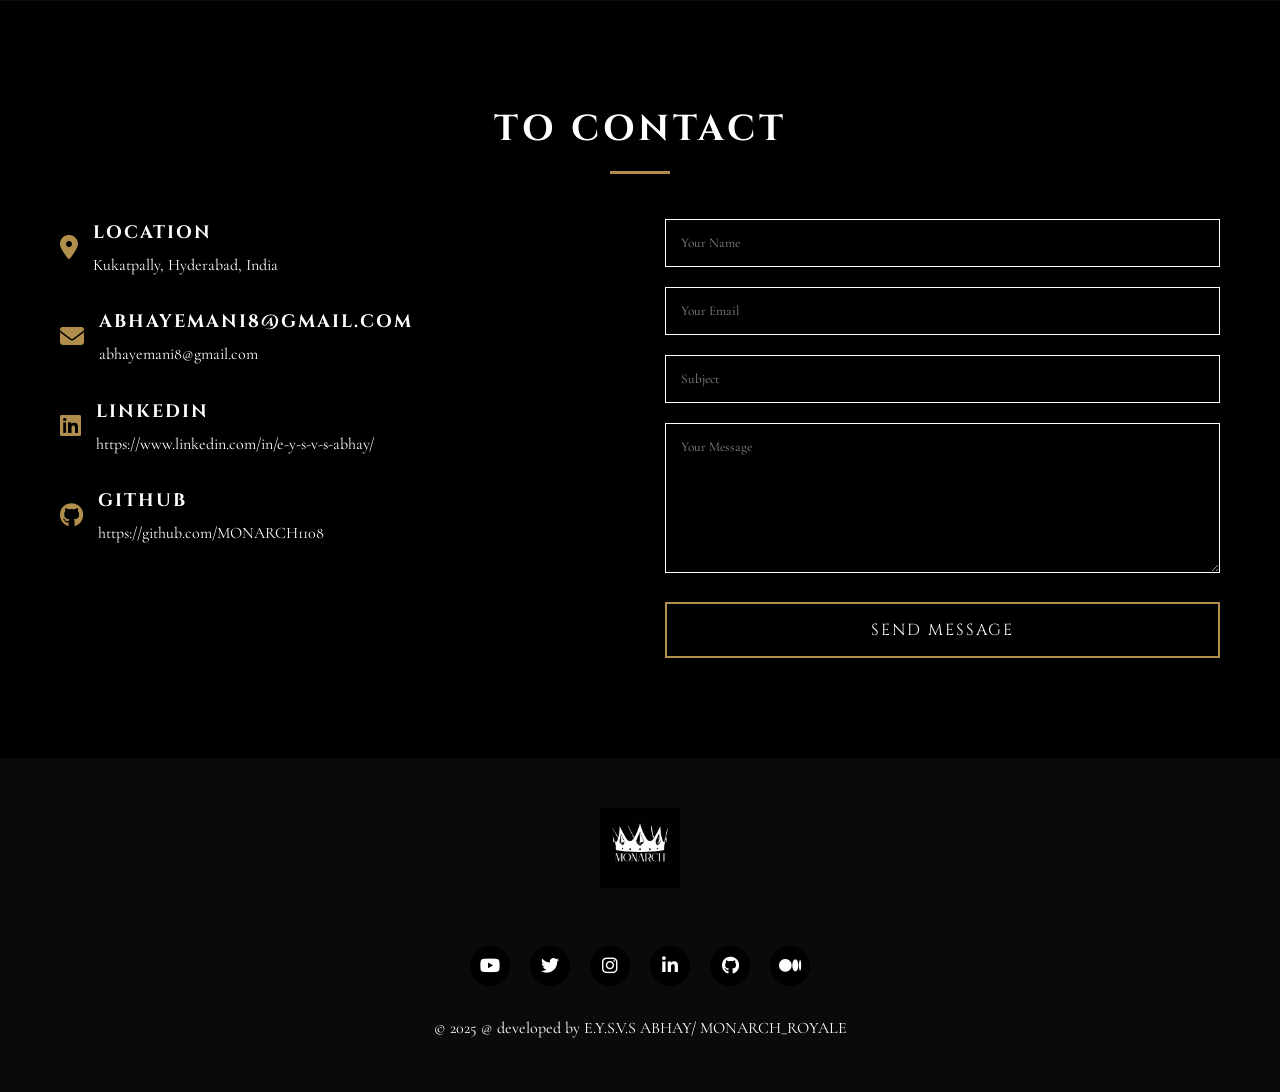
==== commit 6ceceef6: "skills updated and project filter issue solved" ====
--- a/index.html
+++ b/index.html
@@ -295,7 +295,18 @@
             text-transform: uppercase;
             letter-spacing: 1px;
         }
-        
+        .skills-category {
+            margin-bottom: 25px;
+        }
+
+        .skills-category h4 {
+            font-size: 16px;
+            margin-bottom: 10px;
+            color: var(--accent-color);
+            text-transform: uppercase;
+            letter-spacing: 1px;
+        }
+
         /* Experience Section */
         .experience-container {
             display: flex;
@@ -804,26 +815,68 @@
                      I’m proficient in Python and its vast ecosystem, including areas like web mining, data analysis, and software development. My core interest lies in building innovative deep learning projects and crafting smart automation solutions using DL.</p>
                     <p>Beyond the tech world, I have a strong enthusiasm for finance and startups. I'm always exploring creative ways to integrate deep learning into diverse fields to enhance innovation and drive impact.</p>
                     <div class="skills">
-                        <h3>Skills</h3>
+                    <h3>Technical Skills</h3>
+                                    
+                    <div class="skills-category">
+                        <h4>Programming Languages</h4>
                         <div class="skill-list">
                             <span class="skill-item">C</span>
                             <span class="skill-item">Python</span>
-                            <span class="skill-item">JavaScript</span>
-                            <span class="skill-item">Web Mining</span>
-                            <span class="skill-item">LLM's</span>
-                            <span class="skill-item">LLM RAG</span>
-                            <span class="skill-item">Docker</span>
-                            <span class="skill-item">Git</span>
-                            <span class="skill-item">Machine Learning</span>
-                            <span class="skill-item">Deep Learning</span>
-                            <span class="skill-item">Generative AI</span>
-                            <span class="skill-item">Flask</span>
-                            <span class="skill-item">Fast API</span>
+                            <span class="skill-item">SQL</span>
                             <span class="skill-item">HTML</span>
                             <span class="skill-item">CSS</span>
+                            <span class="skill-item">JavaScript</span>
+                        </div>
+                    </div>
+                
+                    <div class="skills-category">
+                        <h4>Python Expertise</h4>
+                        <div class="skill-list">
+                            <span class="skill-item">Problem Solving</span>
+                            <span class="skill-item">OOP</span>
+                            <span class="skill-item">NumPy</span>
+                            <span class="skill-item">Pandas</span>
+                            <span class="skill-item">Matplotlib</span>
+                            <span class="skill-item">Beautiful Soup</span>
+                            <span class="skill-item">Scrapy</span>
+                            <span class="skill-item">TensorFlow</span>
+                            <span class="skill-item">Flask</span>
+                            <span class="skill-item">LLMs</span>
+                            <span class="skill-item">Mistral</span>
+                            <span class="skill-item">LLaMA3</span>
+                            <span class="skill-item">Gemini</span>
+                            <span class="skill-item">Groq</span>
+                            <span class="skill-item">Ollama</span>
+                            <span class="skill-item">RAG Pipelines</span>
+                            <span class="skill-item">LangChain</span>
+                            <span class="skill-item">Llama Index</span>
+                        </div>
+                    </div>
+                
+                    <div class="skills-category">
+                        <h4>Data Skills</h4>
+                        <div class="skill-list">
+                            <span class="skill-item">Data Modeling</span>
+                            <span class="skill-item">Data Cleaning</span>
+                            <span class="skill-item">Data Analysis</span>
+                            <span class="skill-item">Data Visualization</span>
+                            <span class="skill-item">Vector Databases</span>
+                            <span class="skill-item">Semantic Search</span>
+                        </div>
+                    </div>
+                
+                    <div class="skills-category">
+                        <h4>Tools & Platforms</h4>
+                        <div class="skill-list">
+                            <span class="skill-item">Git</span>
+                            <span class="skill-item">GitHub</span>
+                            <span class="skill-item">Docker</span>
                             <span class="skill-item">Notion</span>
-                        </div>
-                    </div>
+                            <span class="skill-item">Netlify</span>
+                            <span class="skill-item">Canva</span>
+                        </div>
+                    </div>
+                </div>
                     <a href="#contact" class="btn">Contact Me</a>
                 </div>
             </div>
@@ -1345,7 +1398,7 @@
                 const filter = this.getAttribute('data-filter');
                 
                 projectCards.forEach(card => {
-                    if (filter === 'all' || card.getAttribute('data-category') === filter) {
+                    if (filter === 'all' || card.getAttribute('data-category').includes(filter)) {
                         card.style.display = 'block';
                     } else {
                         card.style.display = 'none';
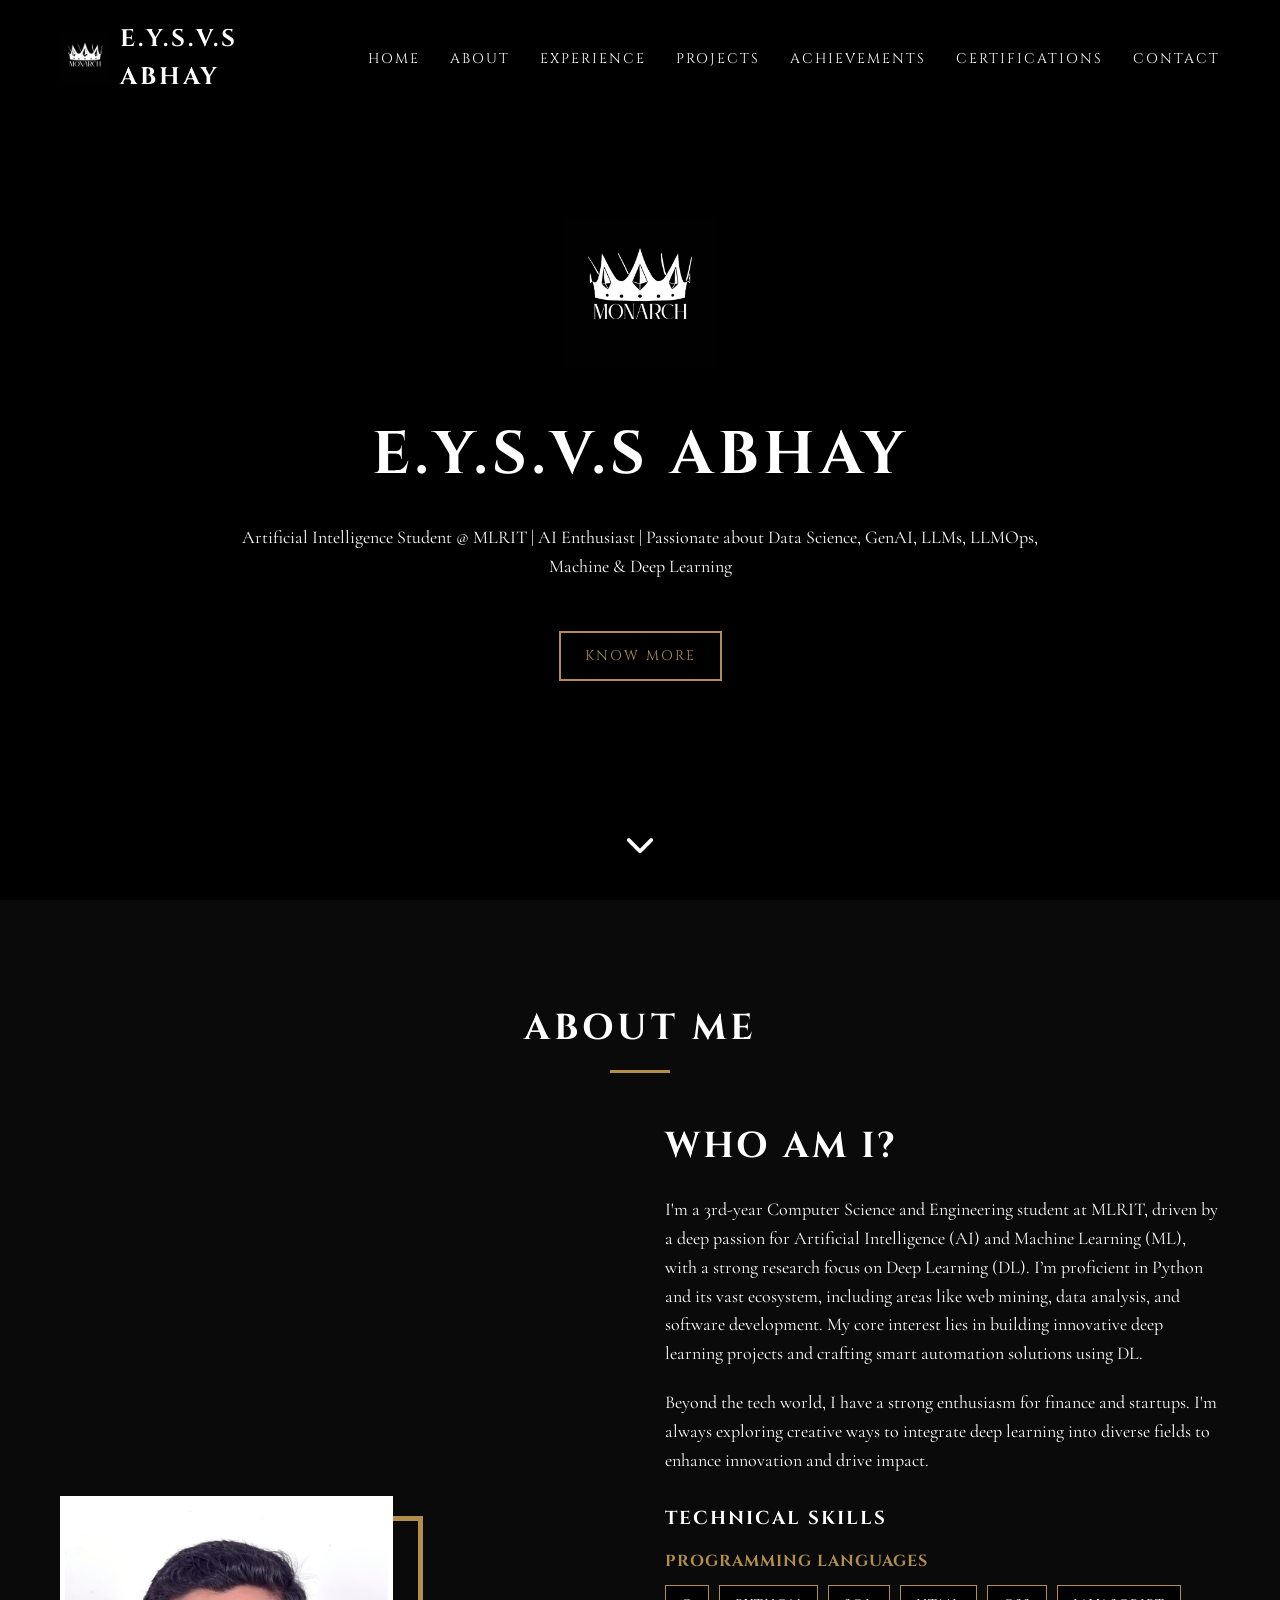
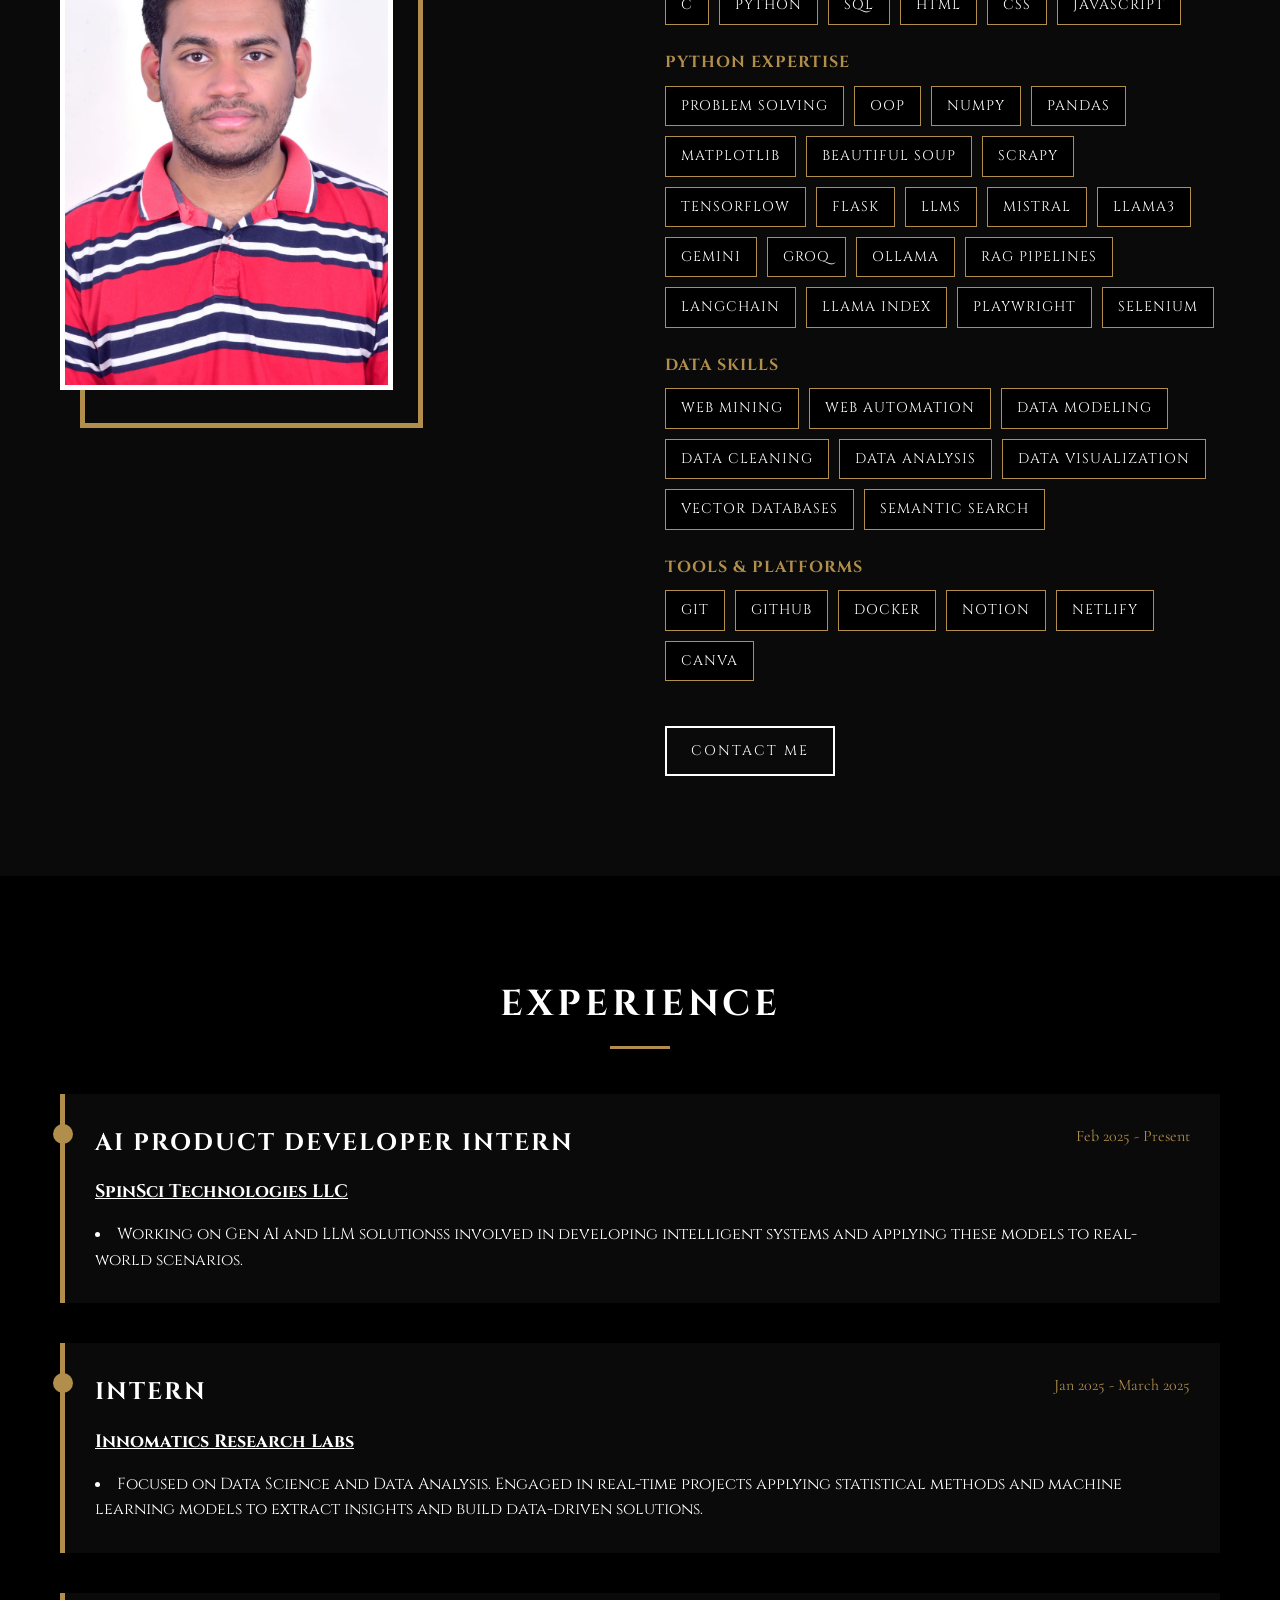
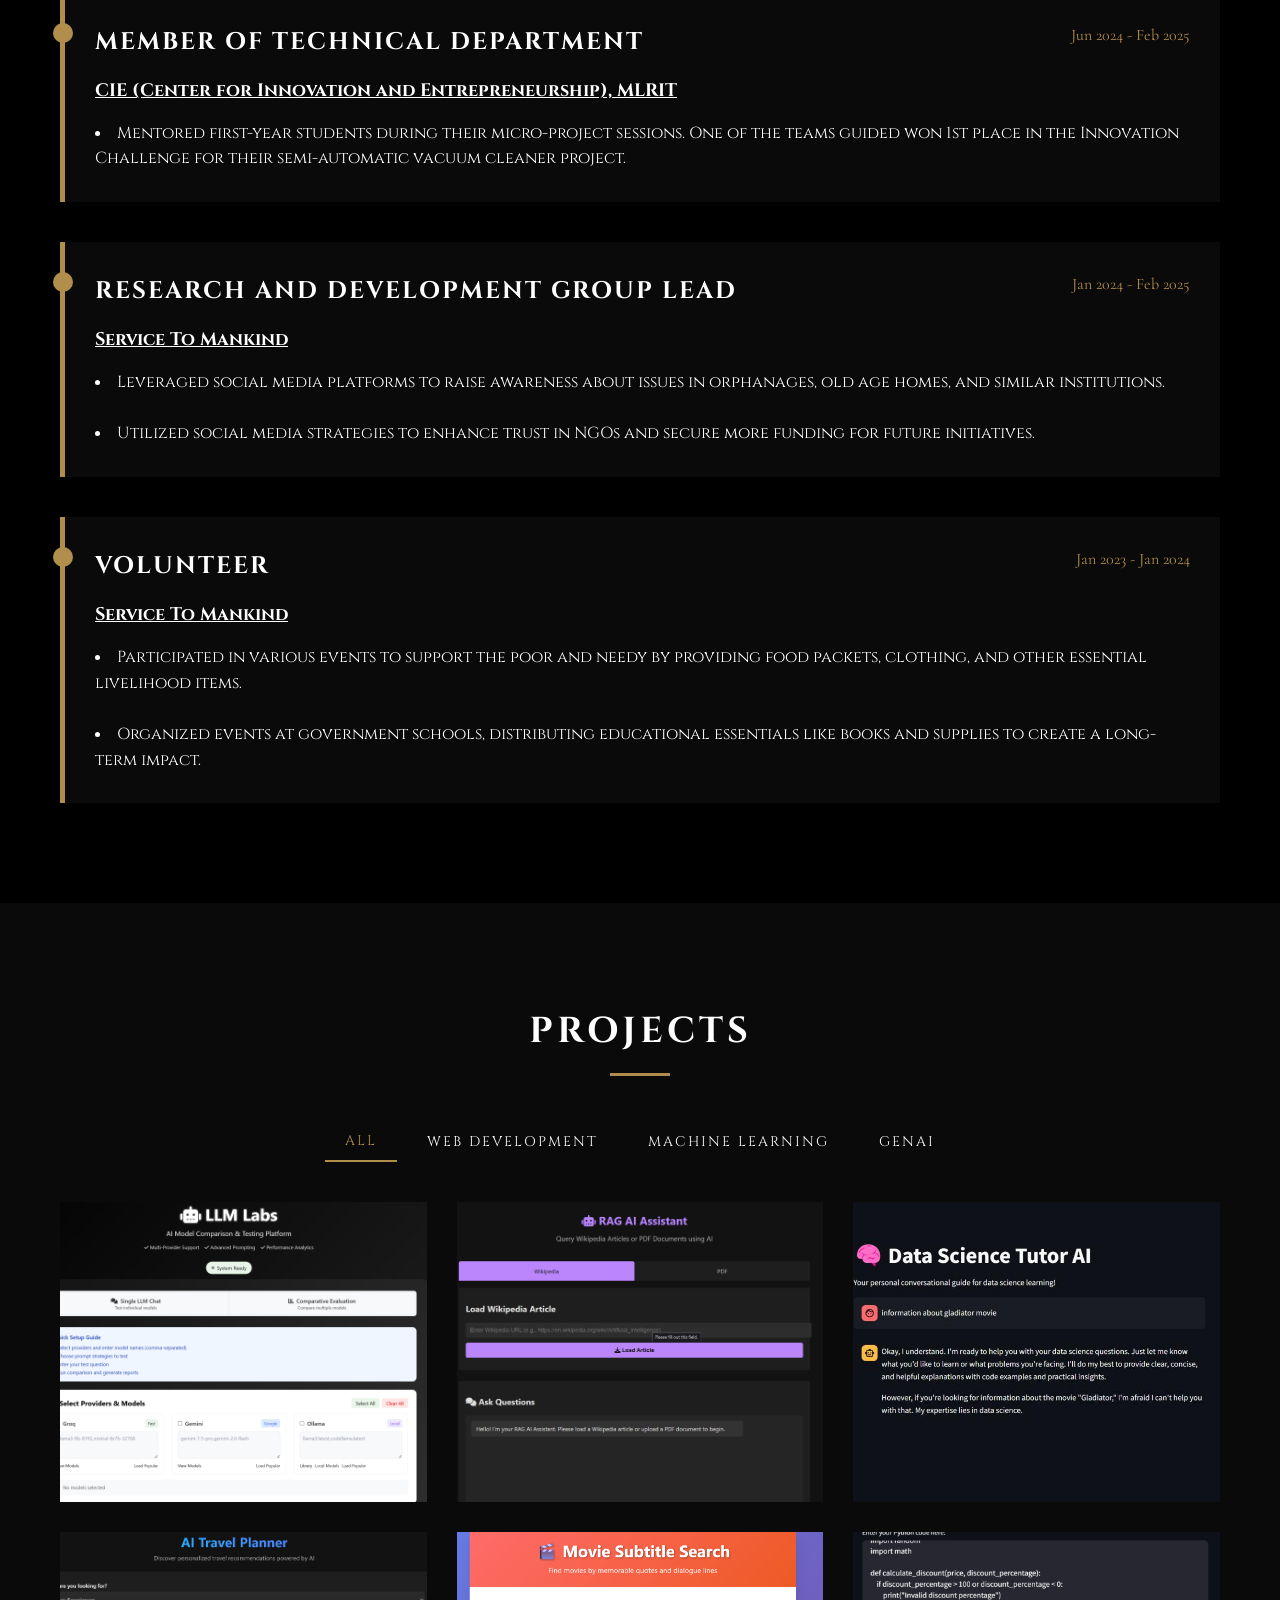
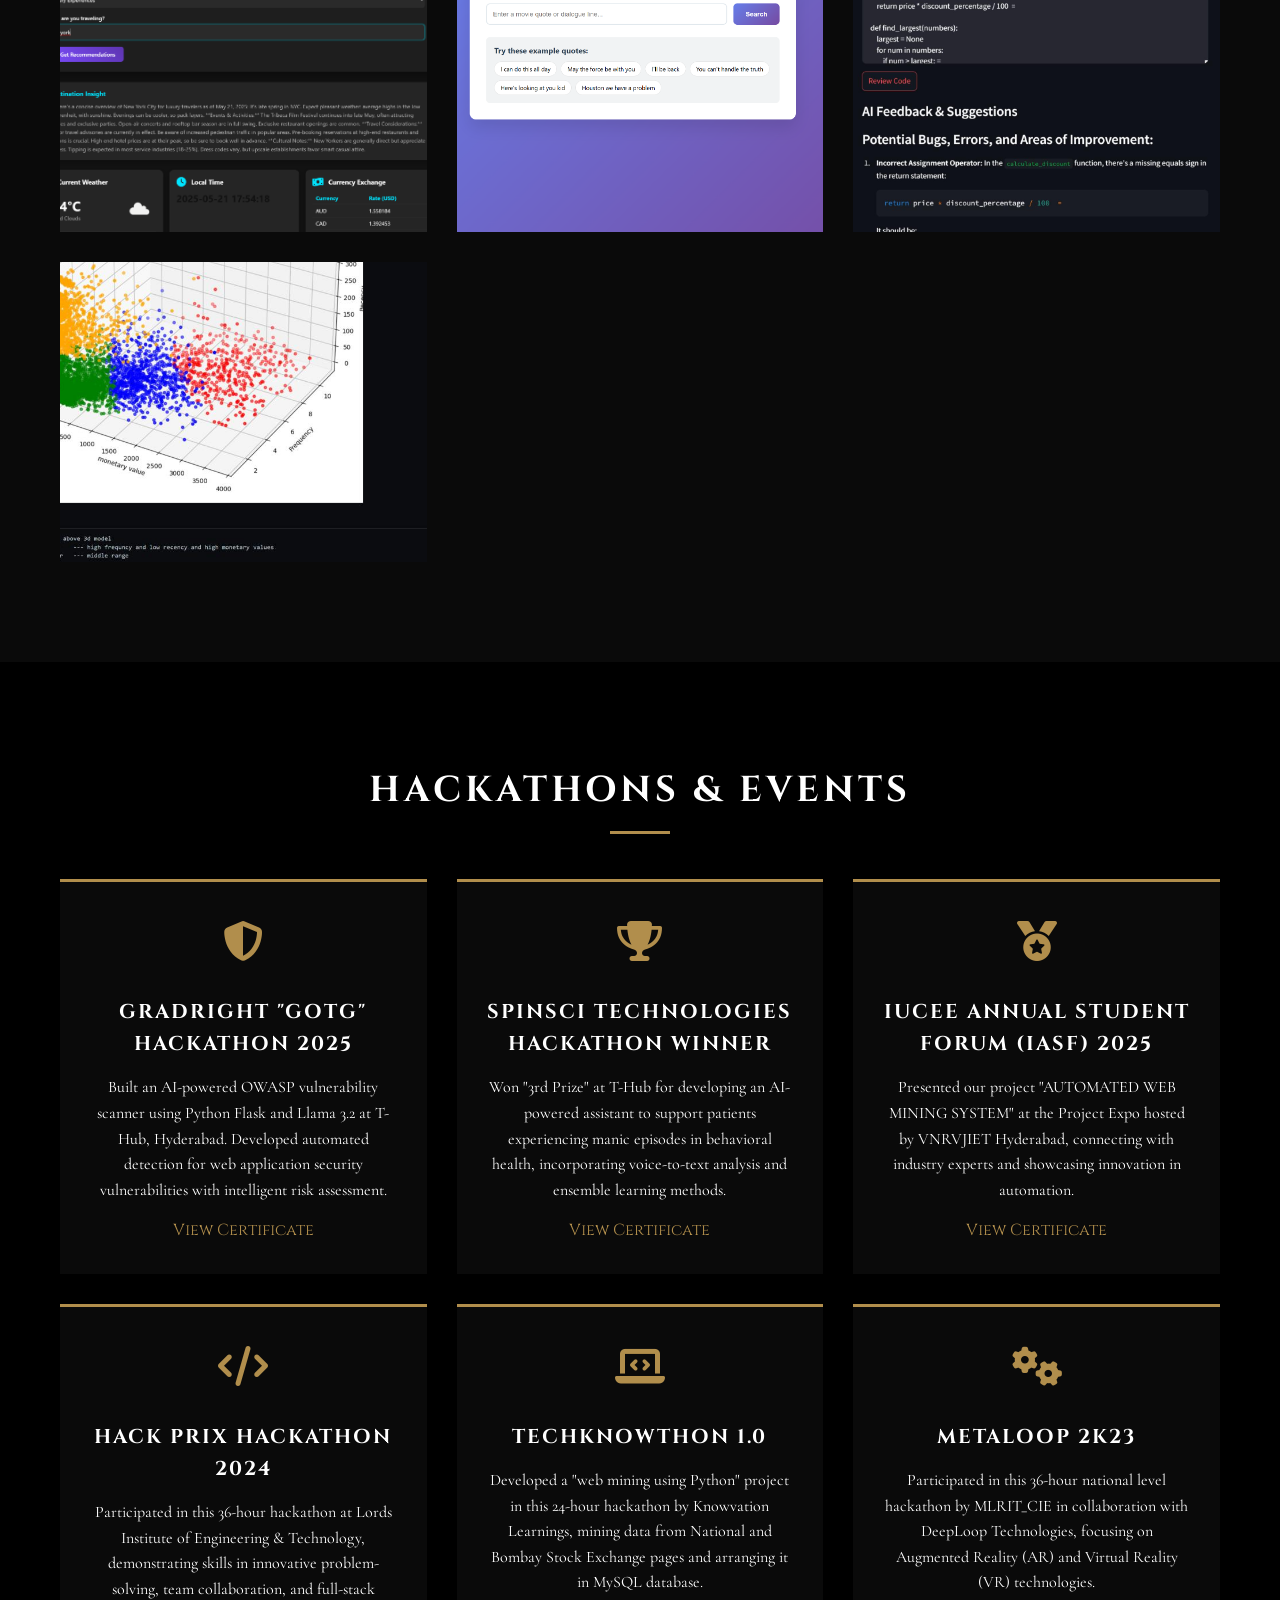
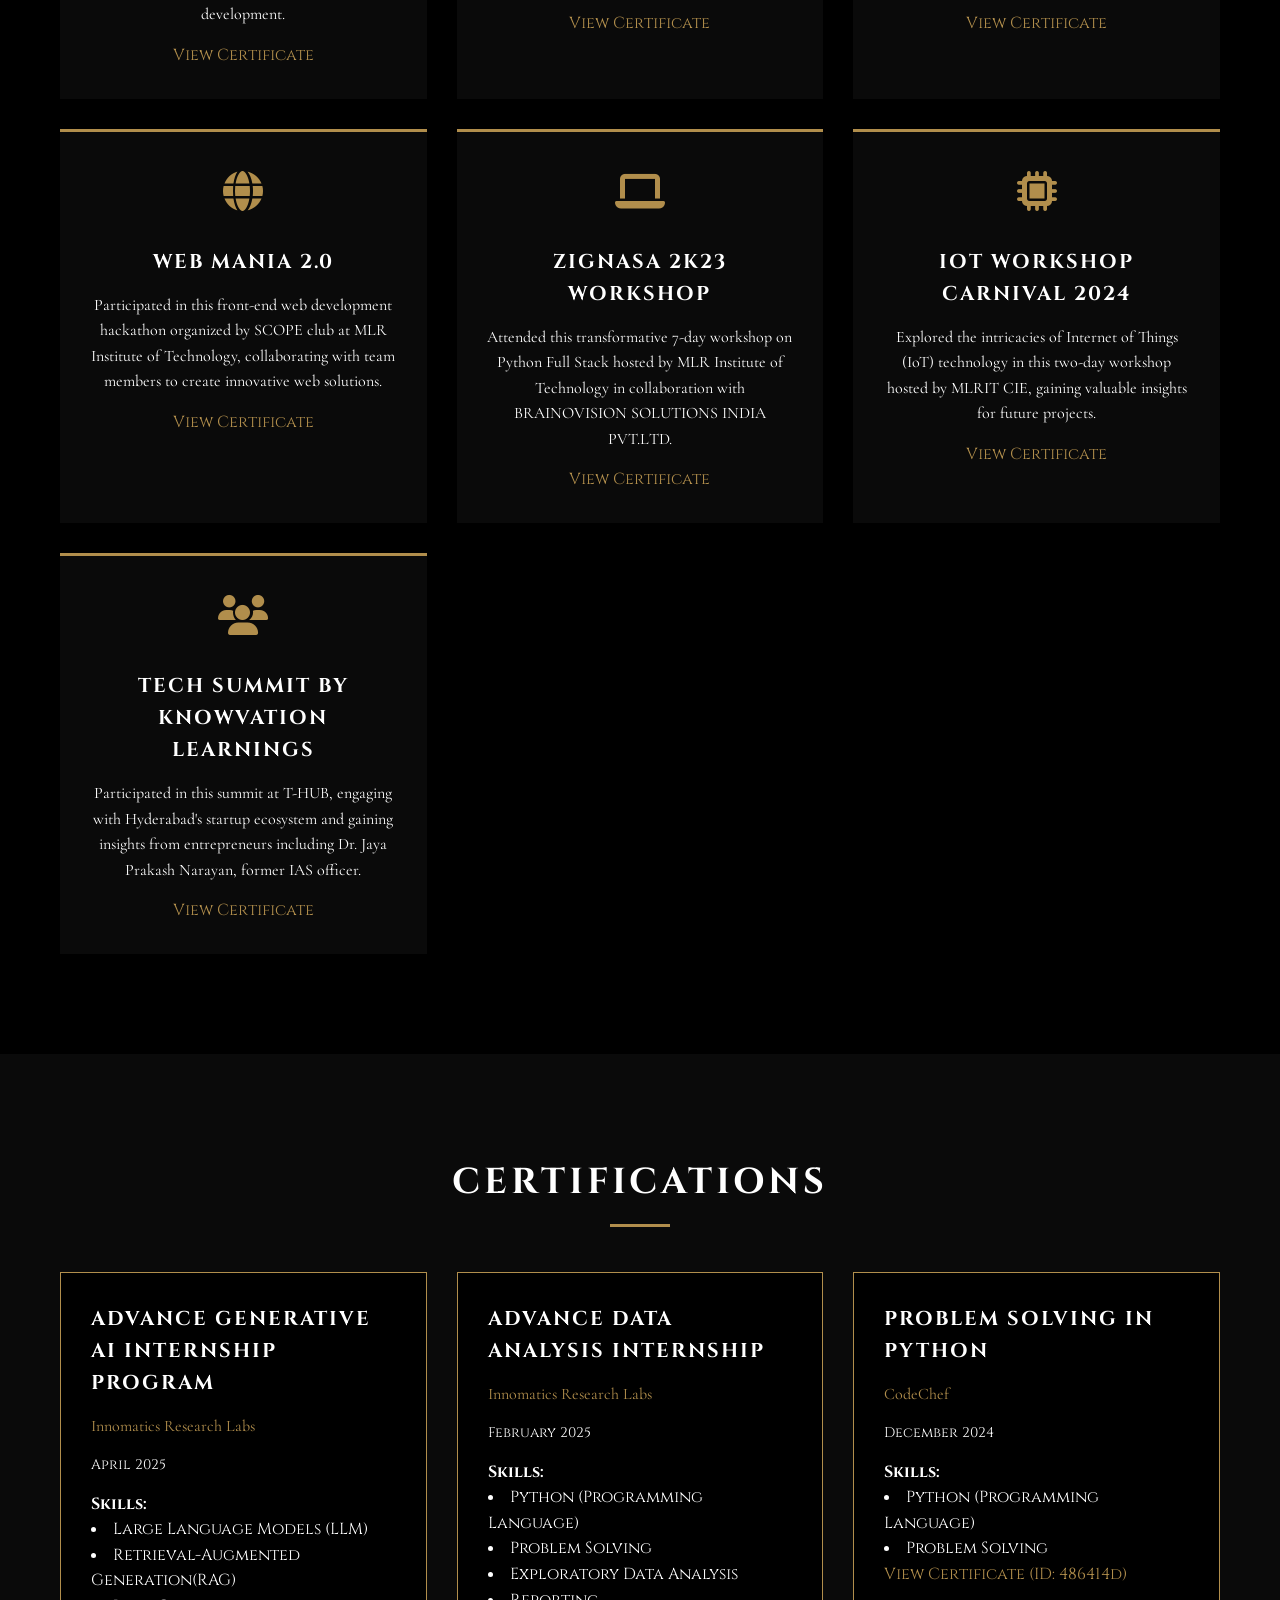
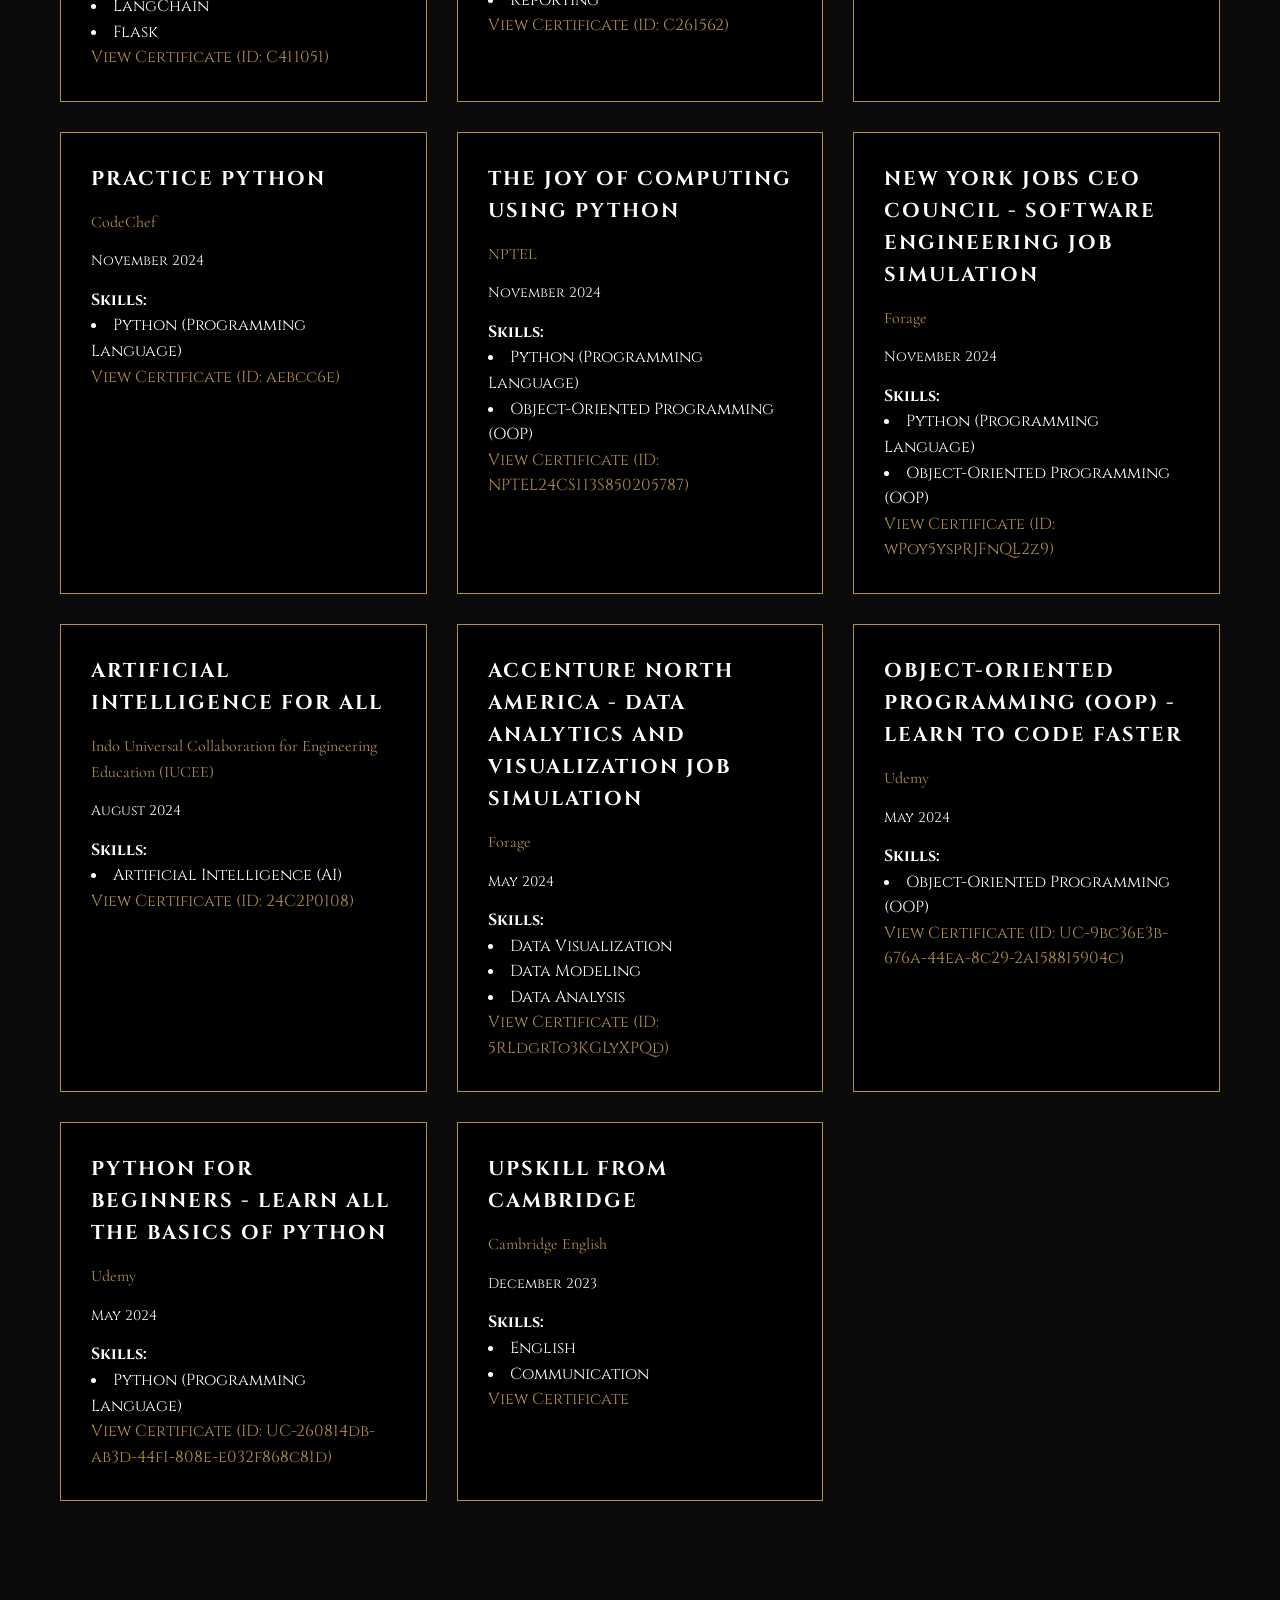
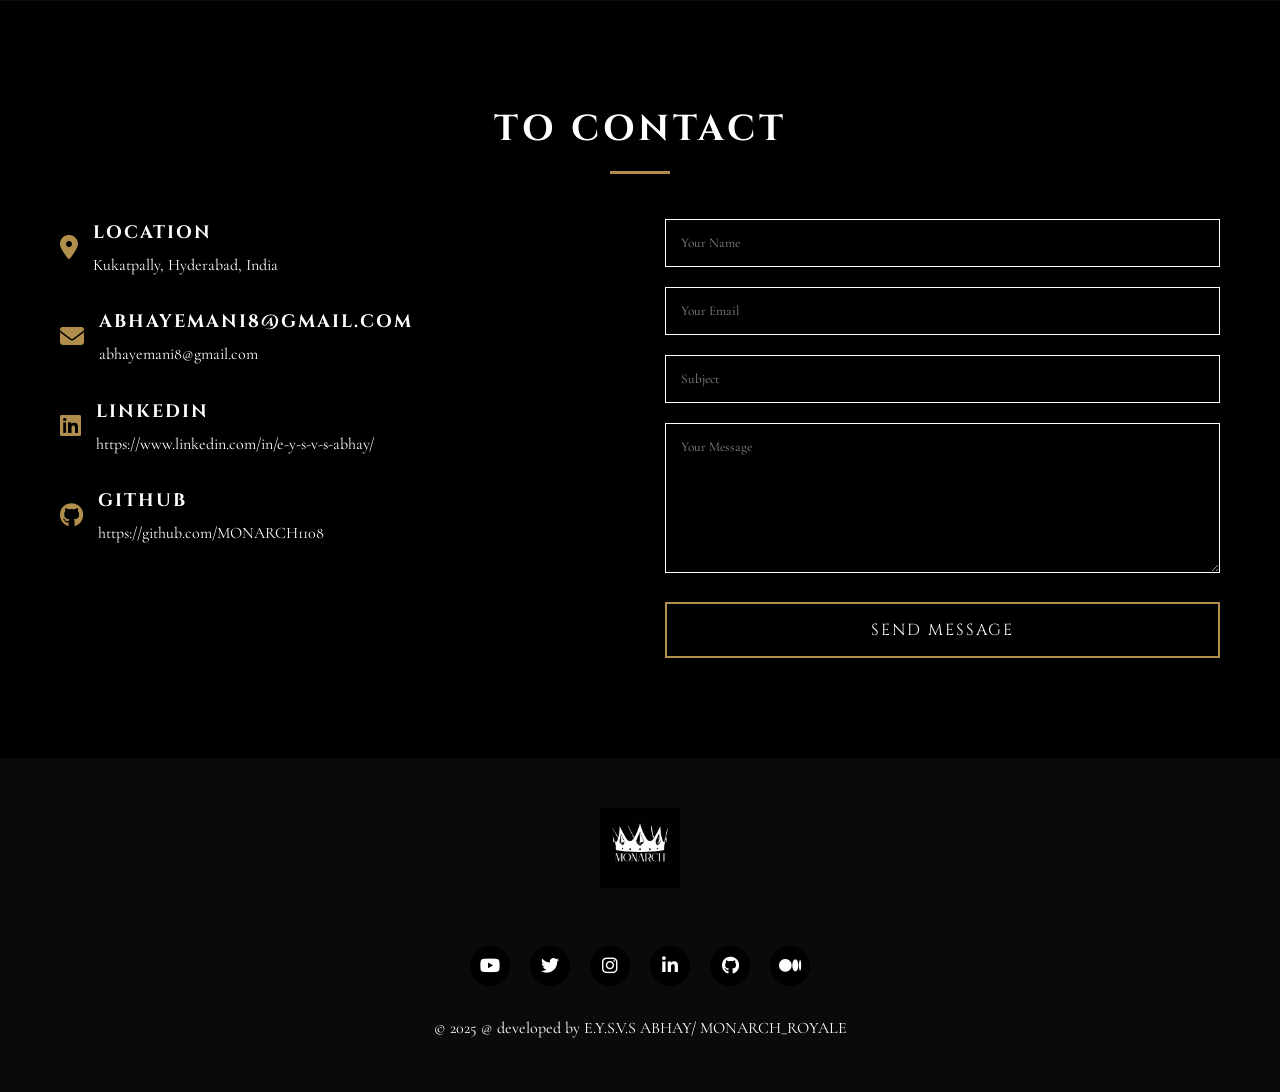
==== commit 40e6205c: "updated skills" ====
--- a/index.html
+++ b/index.html
@@ -850,12 +850,16 @@
                             <span class="skill-item">RAG Pipelines</span>
                             <span class="skill-item">LangChain</span>
                             <span class="skill-item">Llama Index</span>
+                            <span class="skill-item">Playwright</span>
+                            <span class="skill-item">Selenium</span>
                         </div>
                     </div>
                 
                     <div class="skills-category">
                         <h4>Data Skills</h4>
                         <div class="skill-list">
+                            <span class="skill-item">Web Mining</span>
+                            <span class="skill-item">Web Automation</span>
                             <span class="skill-item">Data Modeling</span>
                             <span class="skill-item">Data Cleaning</span>
                             <span class="skill-item">Data Analysis</span>
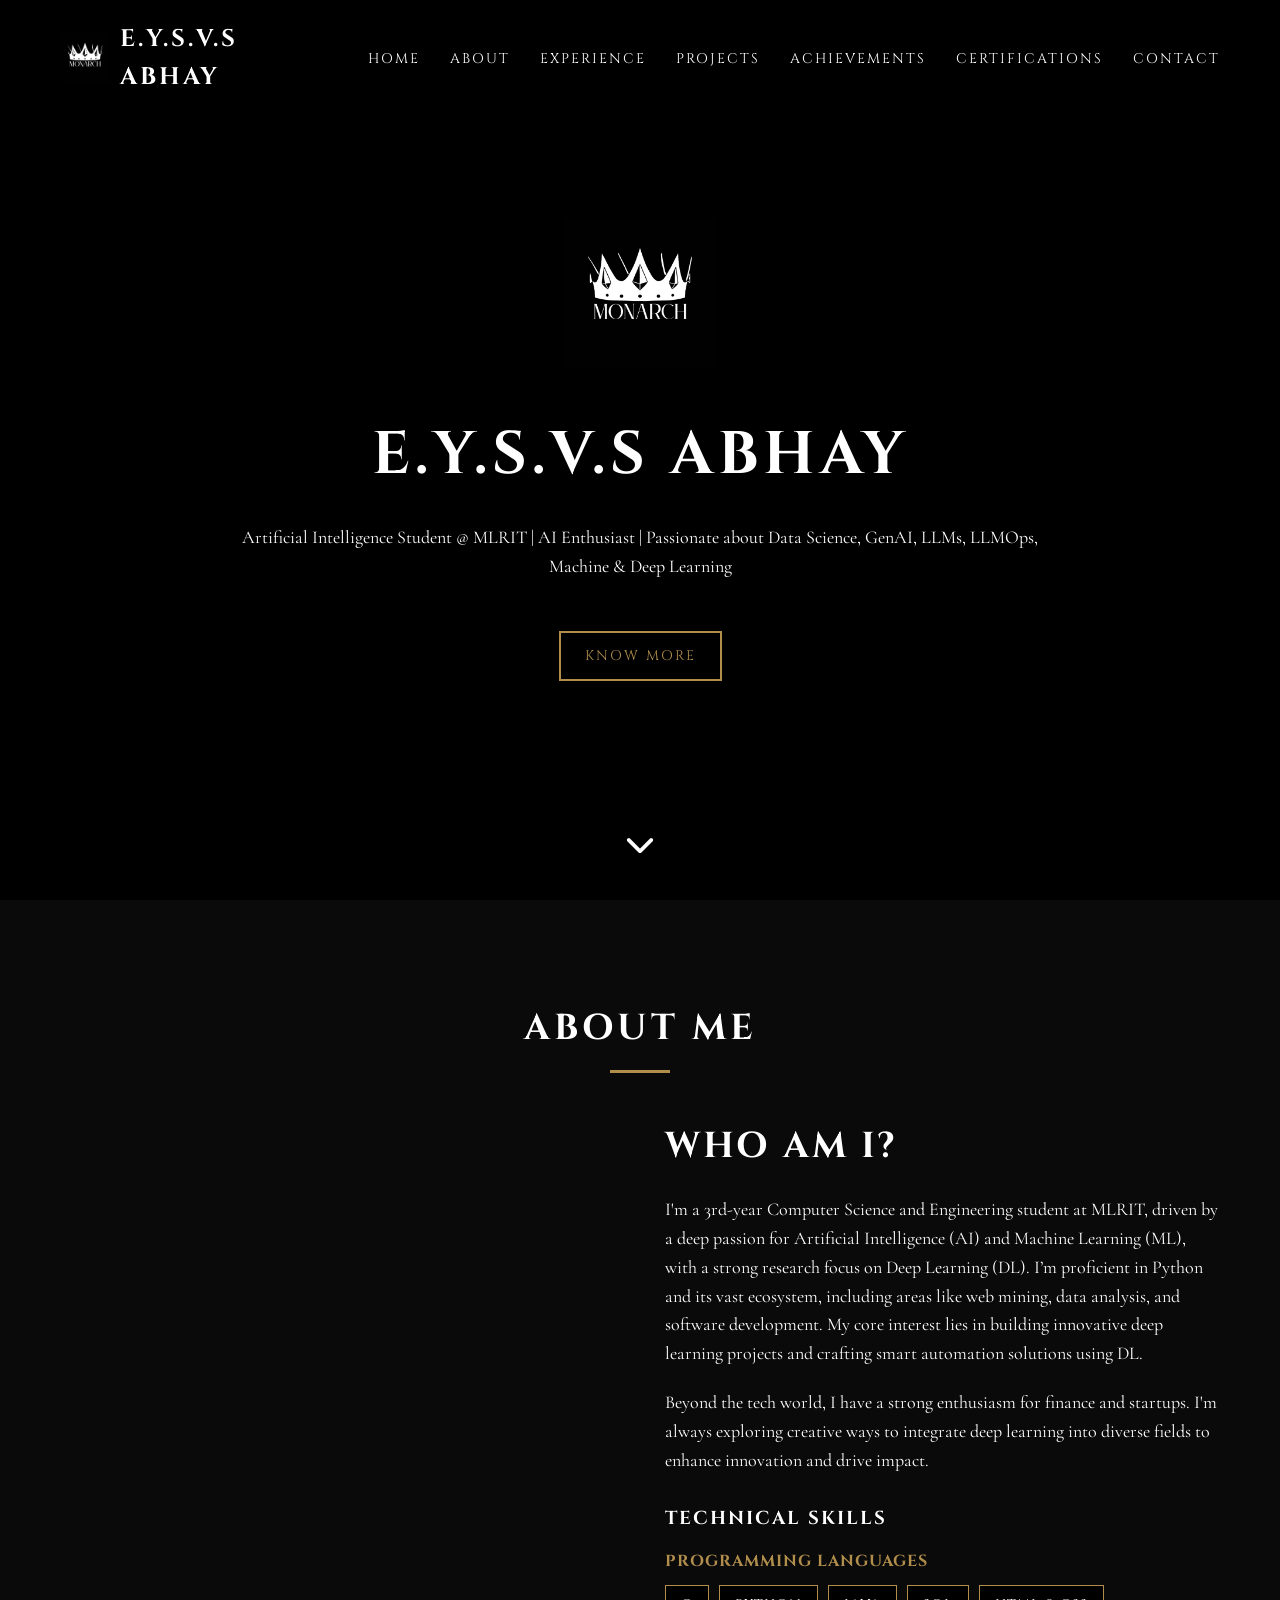
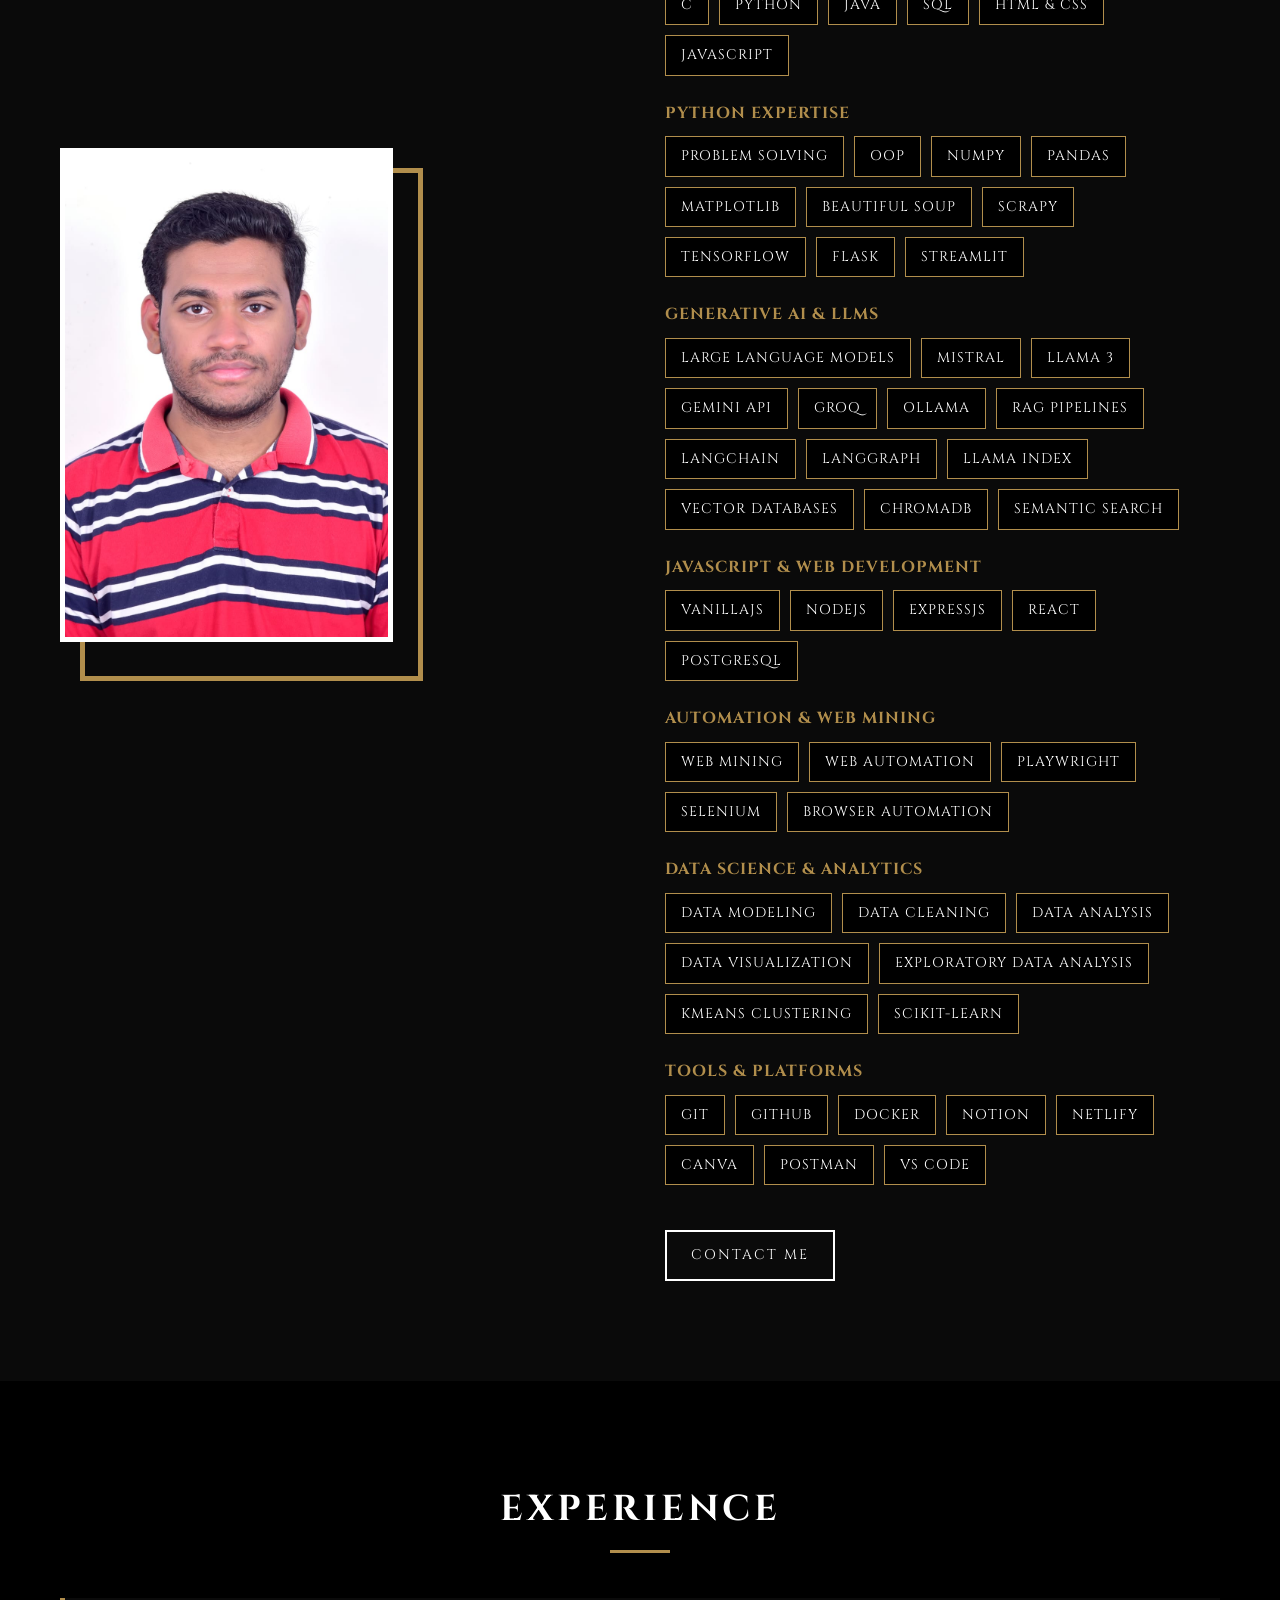
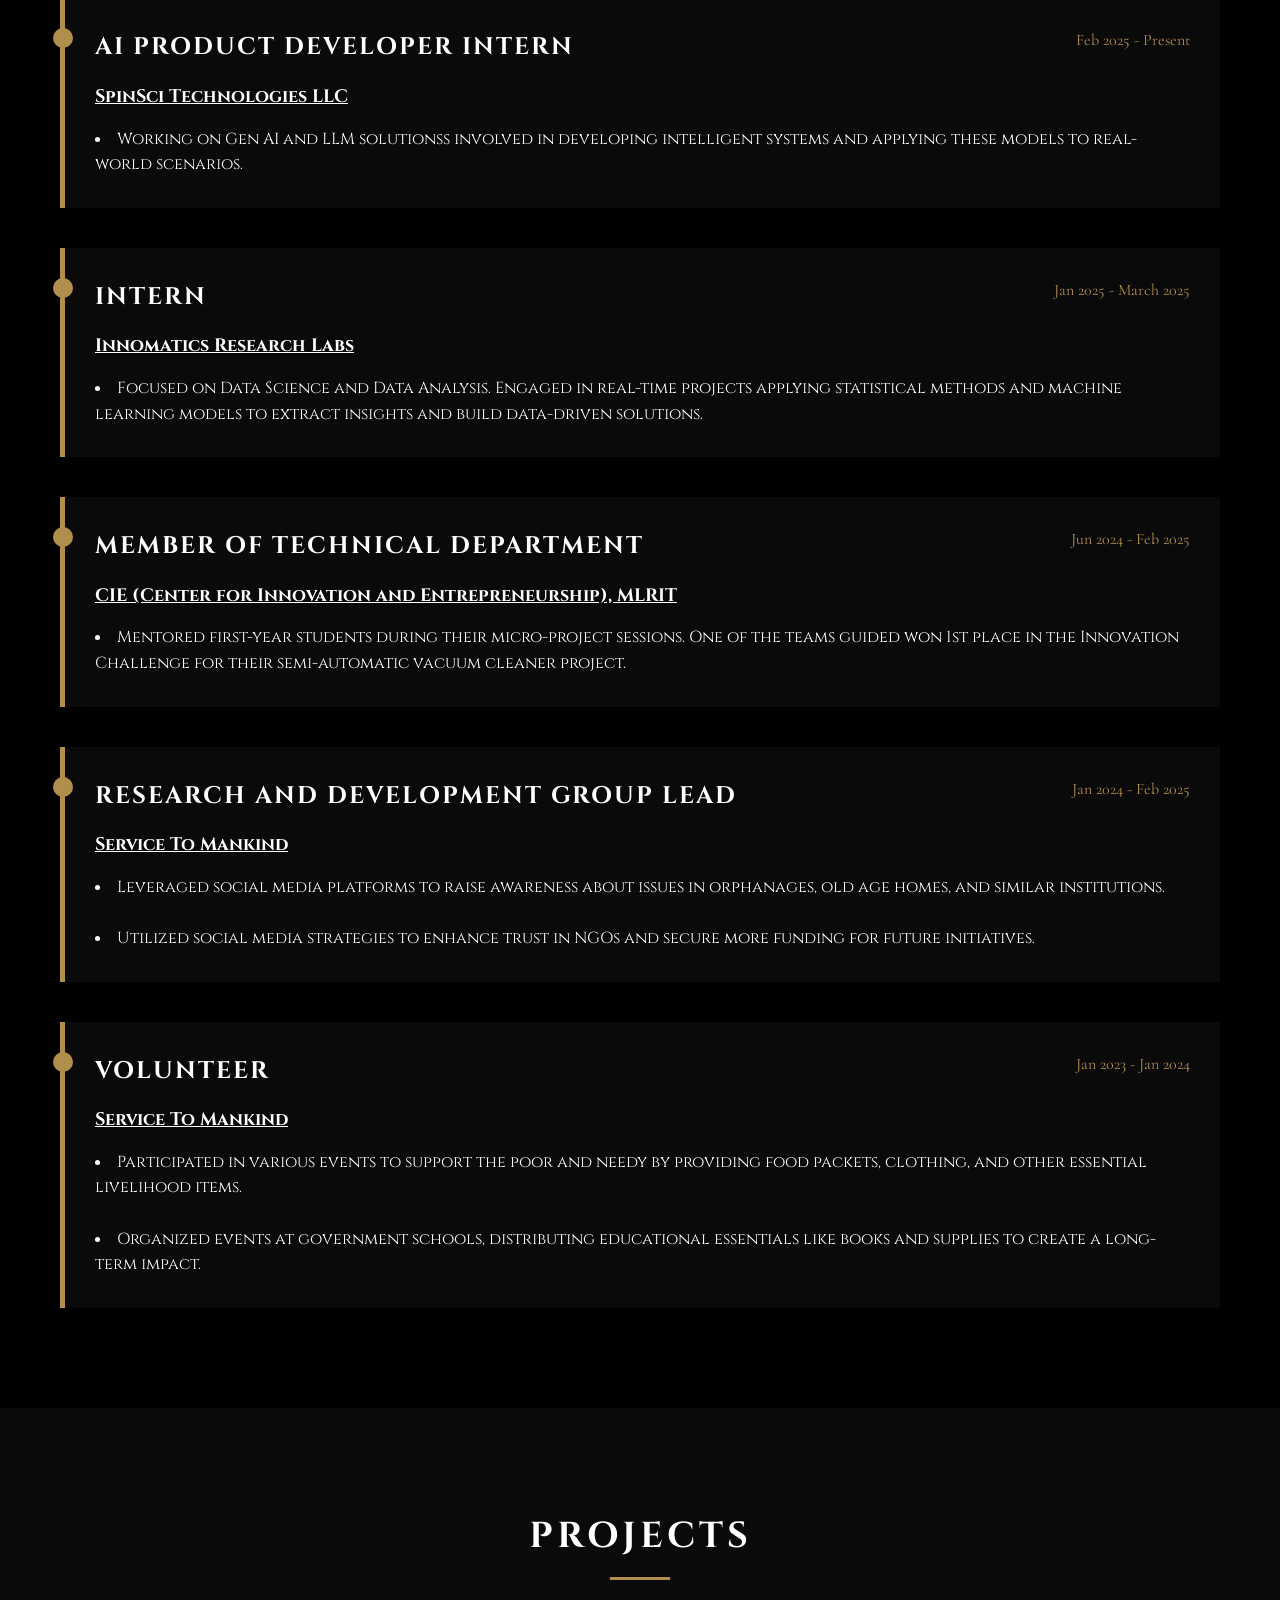
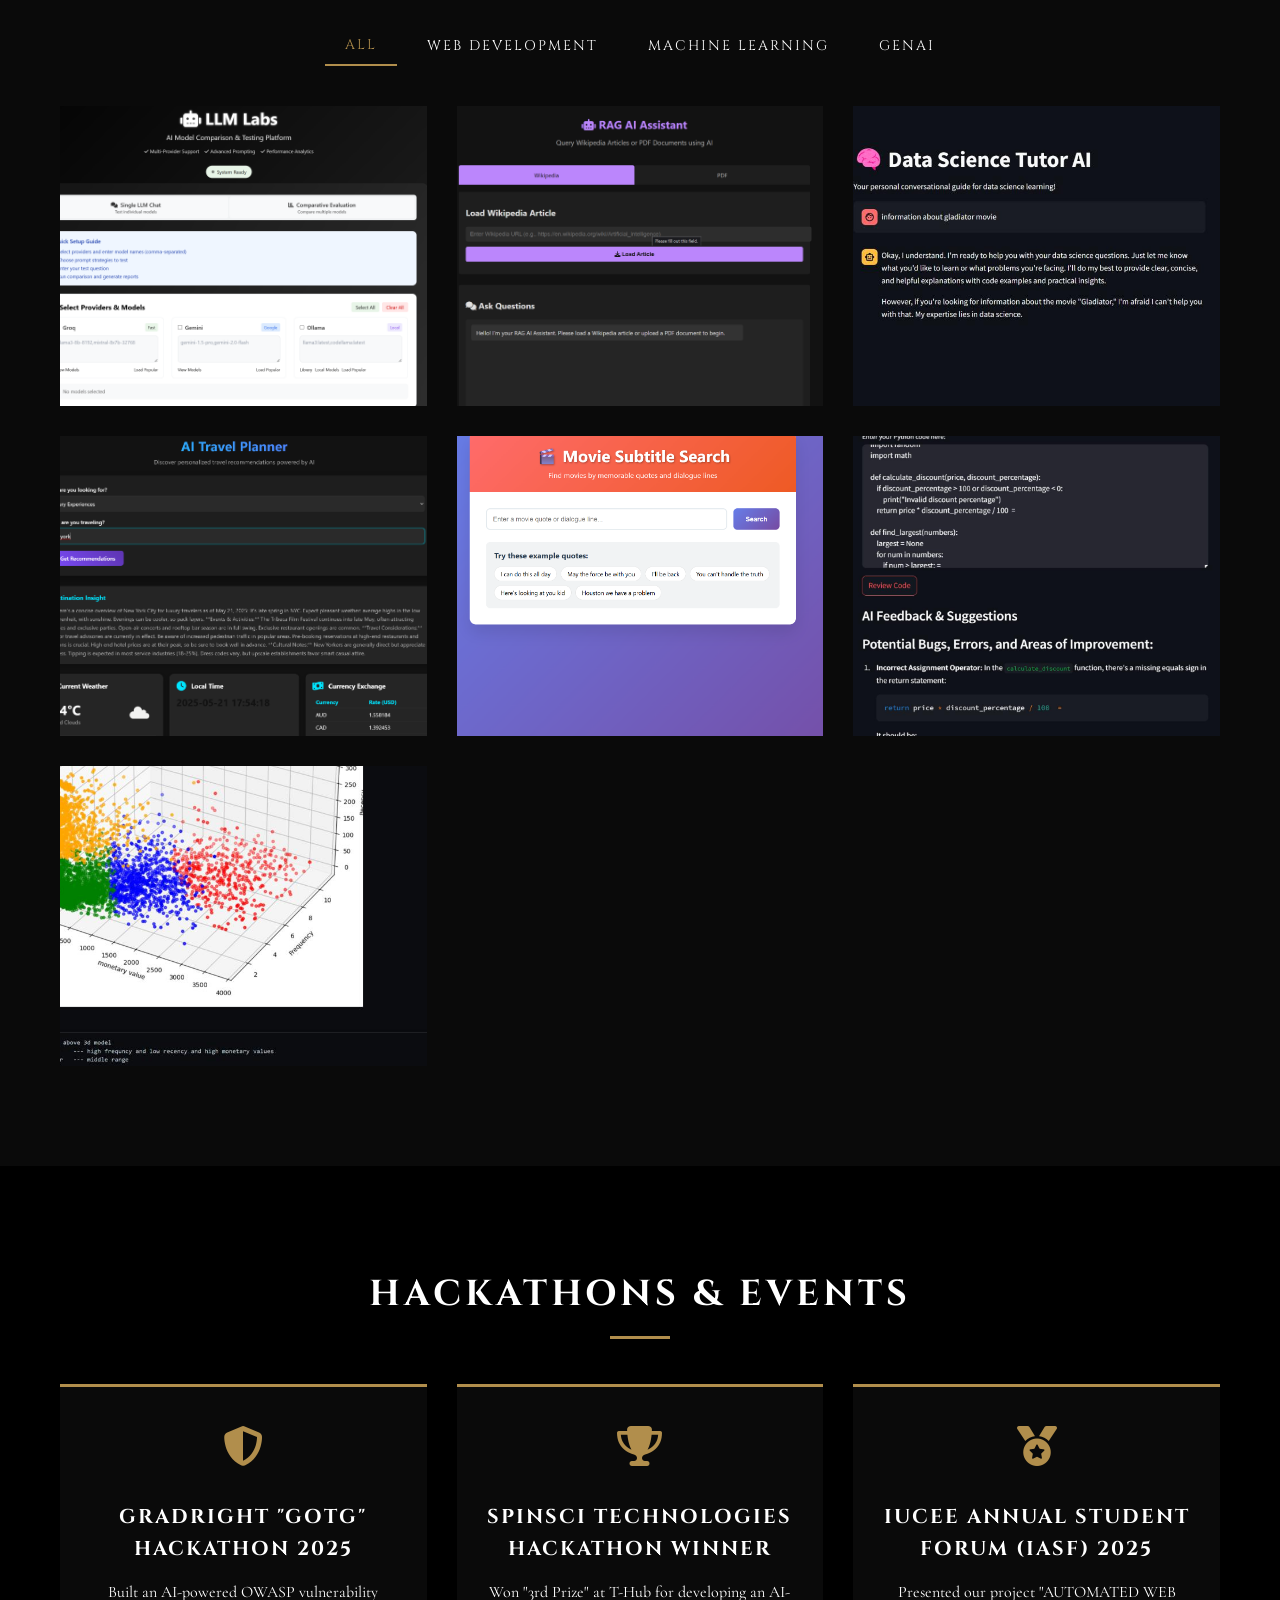
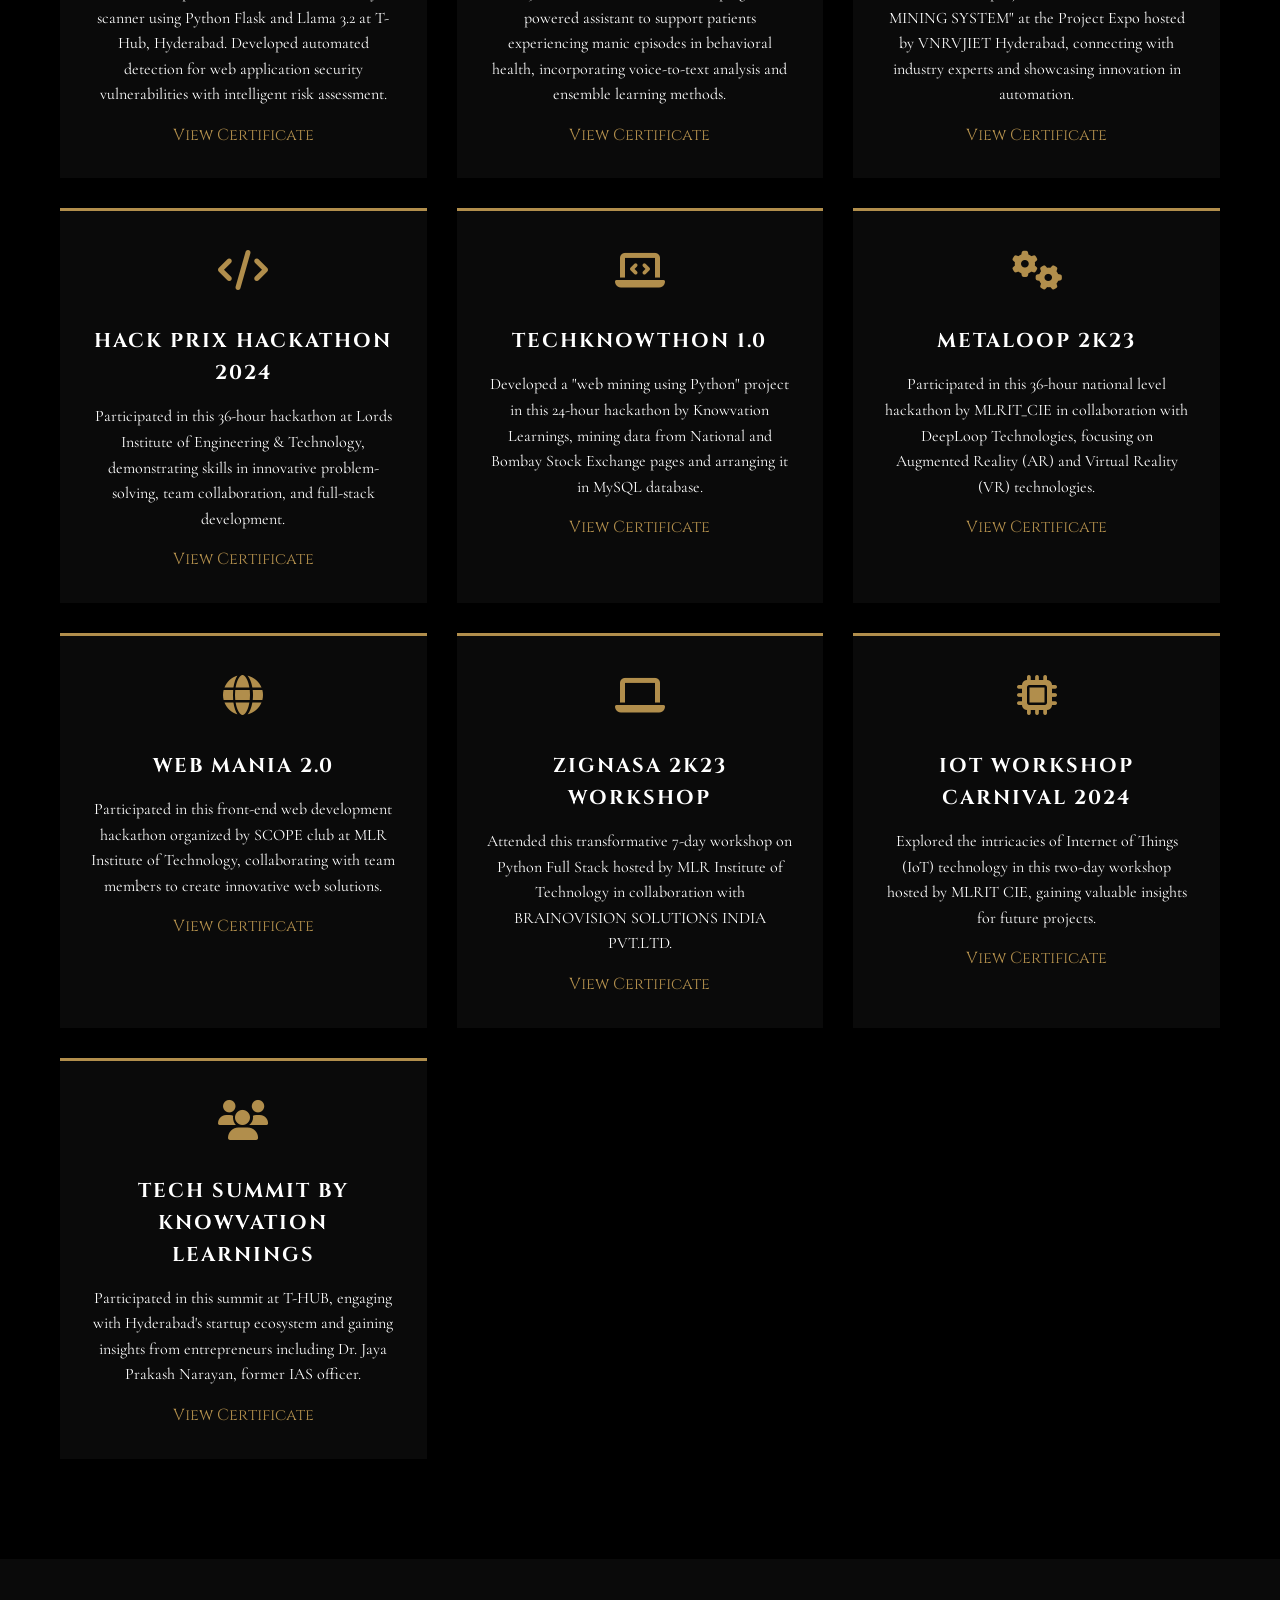
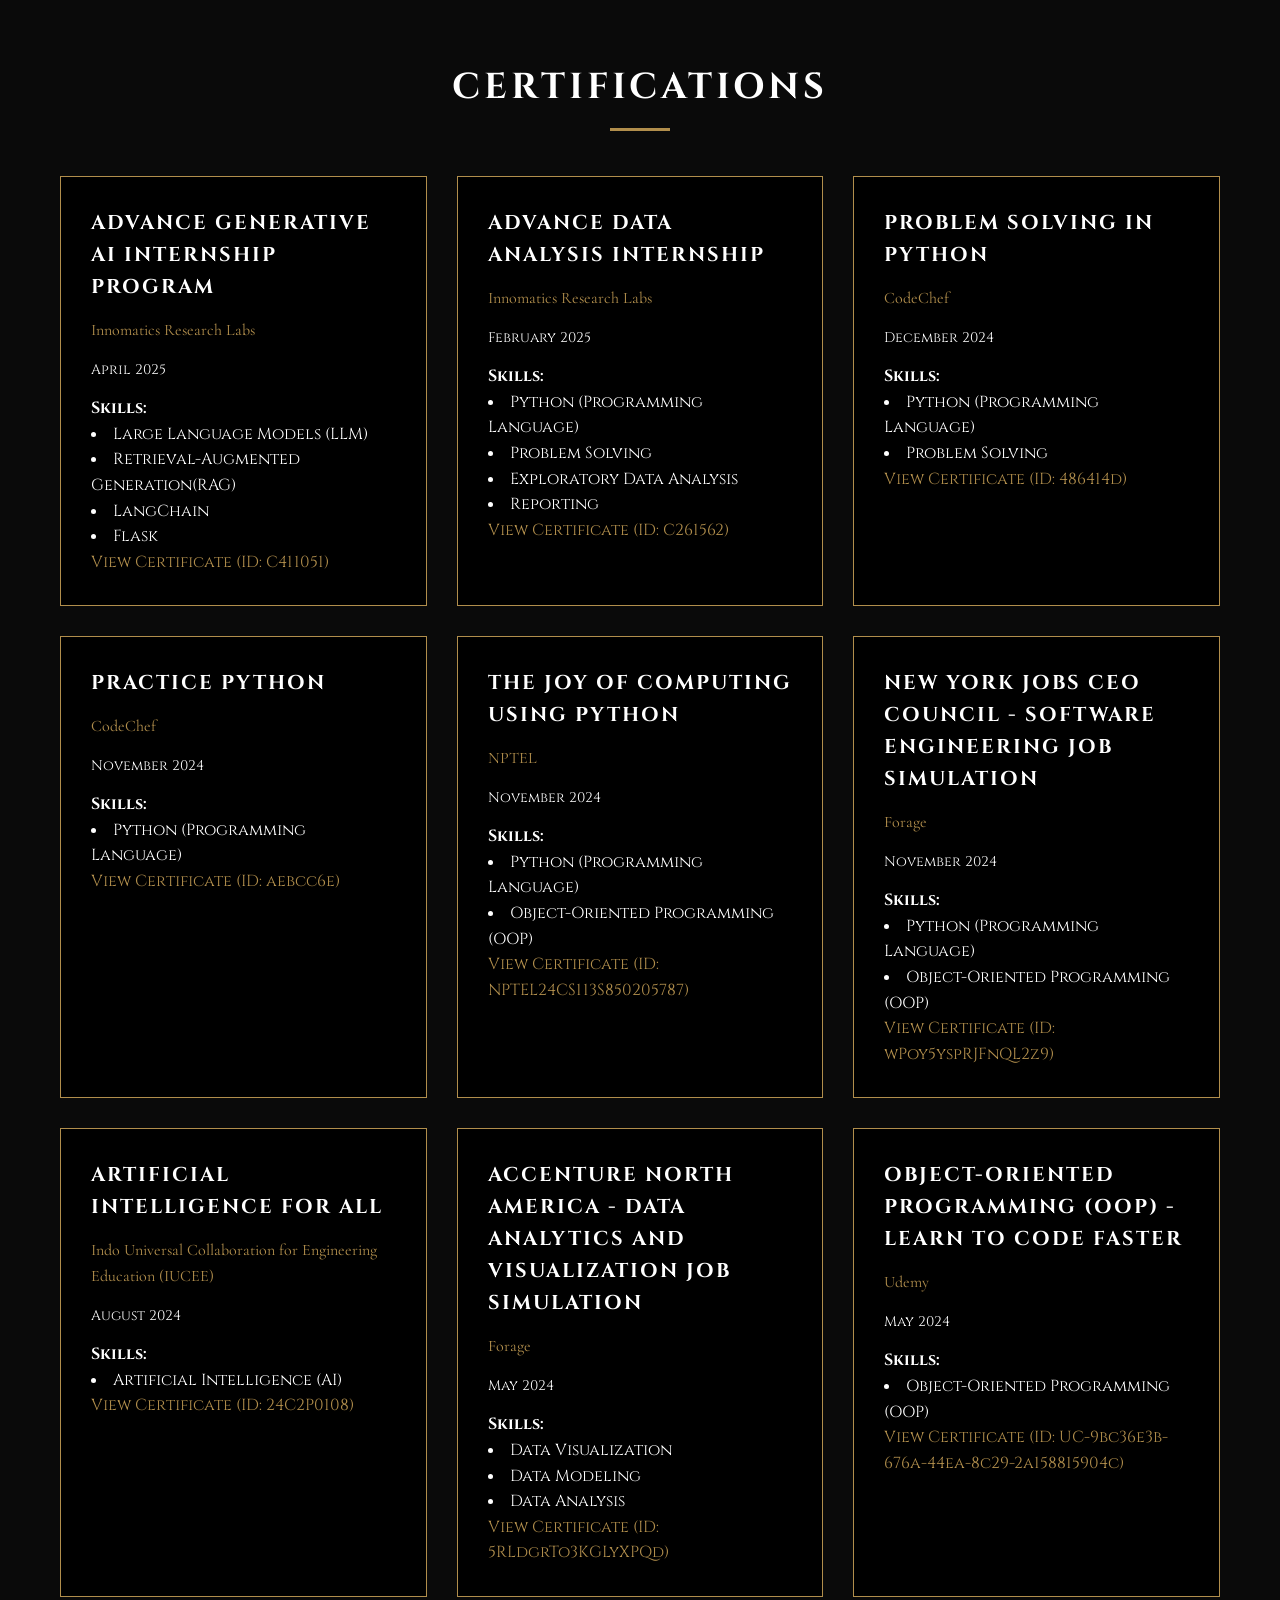
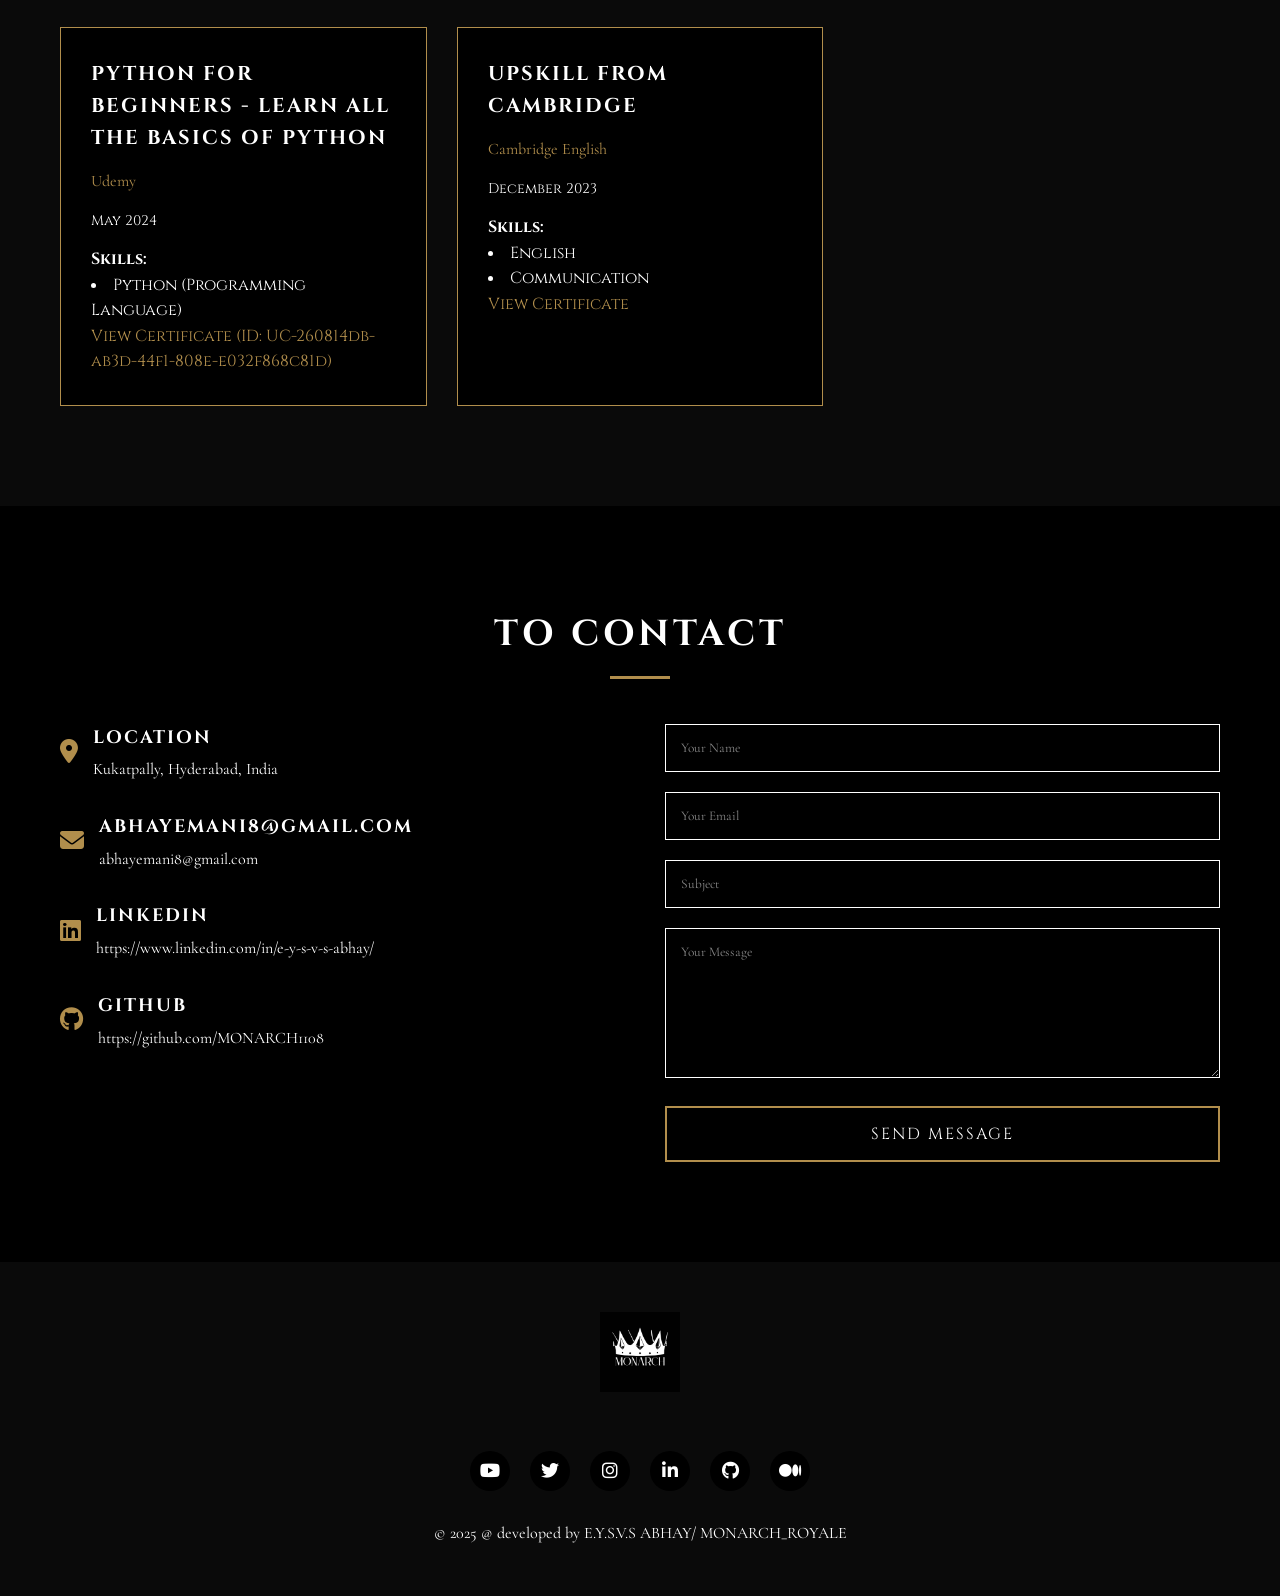
==== commit bef0a8d7: "new changes to skills section" ====
--- a/index.html
+++ b/index.html
@@ -818,17 +818,17 @@
                     <h3>Technical Skills</h3>
                                     
                     <div class="skills-category">
-                        <h4>Programming Languages</h4>
+                    <h4>Programming Languages</h4>
                         <div class="skill-list">
                             <span class="skill-item">C</span>
                             <span class="skill-item">Python</span>
+                            <span class="skill-item">Java</span>
                             <span class="skill-item">SQL</span>
-                            <span class="skill-item">HTML</span>
-                            <span class="skill-item">CSS</span>
+                            <span class="skill-item">HTML & CSS</span>
                             <span class="skill-item">JavaScript</span>
                         </div>
                     </div>
-                
+                    
                     <div class="skills-category">
                         <h4>Python Expertise</h4>
                         <div class="skill-list">
@@ -841,34 +841,64 @@
                             <span class="skill-item">Scrapy</span>
                             <span class="skill-item">TensorFlow</span>
                             <span class="skill-item">Flask</span>
-                            <span class="skill-item">LLMs</span>
+                            <span class="skill-item">Streamlit</span>
+                        </div>
+                    </div>
+                    
+                    <div class="skills-category">
+                        <h4>Generative AI & LLMs</h4>
+                        <div class="skill-list">
+                            <span class="skill-item">Large Language Models</span>
                             <span class="skill-item">Mistral</span>
-                            <span class="skill-item">LLaMA3</span>
-                            <span class="skill-item">Gemini</span>
+                            <span class="skill-item">LLaMA 3</span>
+                            <span class="skill-item">Gemini API</span>
                             <span class="skill-item">Groq</span>
                             <span class="skill-item">Ollama</span>
                             <span class="skill-item">RAG Pipelines</span>
                             <span class="skill-item">LangChain</span>
+                            <span class="skill-item">LangGraph</span>
                             <span class="skill-item">Llama Index</span>
-                            <span class="skill-item">Playwright</span>
-                            <span class="skill-item">Selenium</span>
-                        </div>
-                    </div>
-                
+                            <span class="skill-item">Vector Databases</span>
+                            <span class="skill-item">ChromaDB</span>
+                            <span class="skill-item">Semantic Search</span>
+                        </div>
+                    </div>
+                    
                     <div class="skills-category">
-                        <h4>Data Skills</h4>
+                        <h4>JavaScript & Web Development</h4>
+                        <div class="skill-list">
+                            <span class="skill-item">VanillaJS</span>
+                            <span class="skill-item">NodeJS</span>
+                            <span class="skill-item">ExpressJS</span>
+                            <span class="skill-item">React</span>
+                            <span class="skill-item">PostgreSQL</span>
+                        </div>
+                    </div>
+                    
+                    <div class="skills-category">
+                        <h4>Automation & Web Mining</h4>
                         <div class="skill-list">
                             <span class="skill-item">Web Mining</span>
                             <span class="skill-item">Web Automation</span>
+                            <span class="skill-item">Playwright</span>
+                            <span class="skill-item">Selenium</span>
+                            <span class="skill-item">Browser Automation</span>
+                        </div>
+                    </div>
+                    
+                    <div class="skills-category">
+                        <h4>Data Science & Analytics</h4>
+                        <div class="skill-list">
                             <span class="skill-item">Data Modeling</span>
                             <span class="skill-item">Data Cleaning</span>
                             <span class="skill-item">Data Analysis</span>
                             <span class="skill-item">Data Visualization</span>
-                            <span class="skill-item">Vector Databases</span>
-                            <span class="skill-item">Semantic Search</span>
-                        </div>
-                    </div>
-                
+                            <span class="skill-item">Exploratory Data Analysis</span>
+                            <span class="skill-item">KMeans Clustering</span>
+                            <span class="skill-item">Scikit-Learn</span>
+                        </div>
+                    </div>
+                    
                     <div class="skills-category">
                         <h4>Tools & Platforms</h4>
                         <div class="skill-list">
@@ -878,6 +908,8 @@
                             <span class="skill-item">Notion</span>
                             <span class="skill-item">Netlify</span>
                             <span class="skill-item">Canva</span>
+                            <span class="skill-item">Postman</span>
+                            <span class="skill-item">VS Code</span>
                         </div>
                     </div>
                 </div>
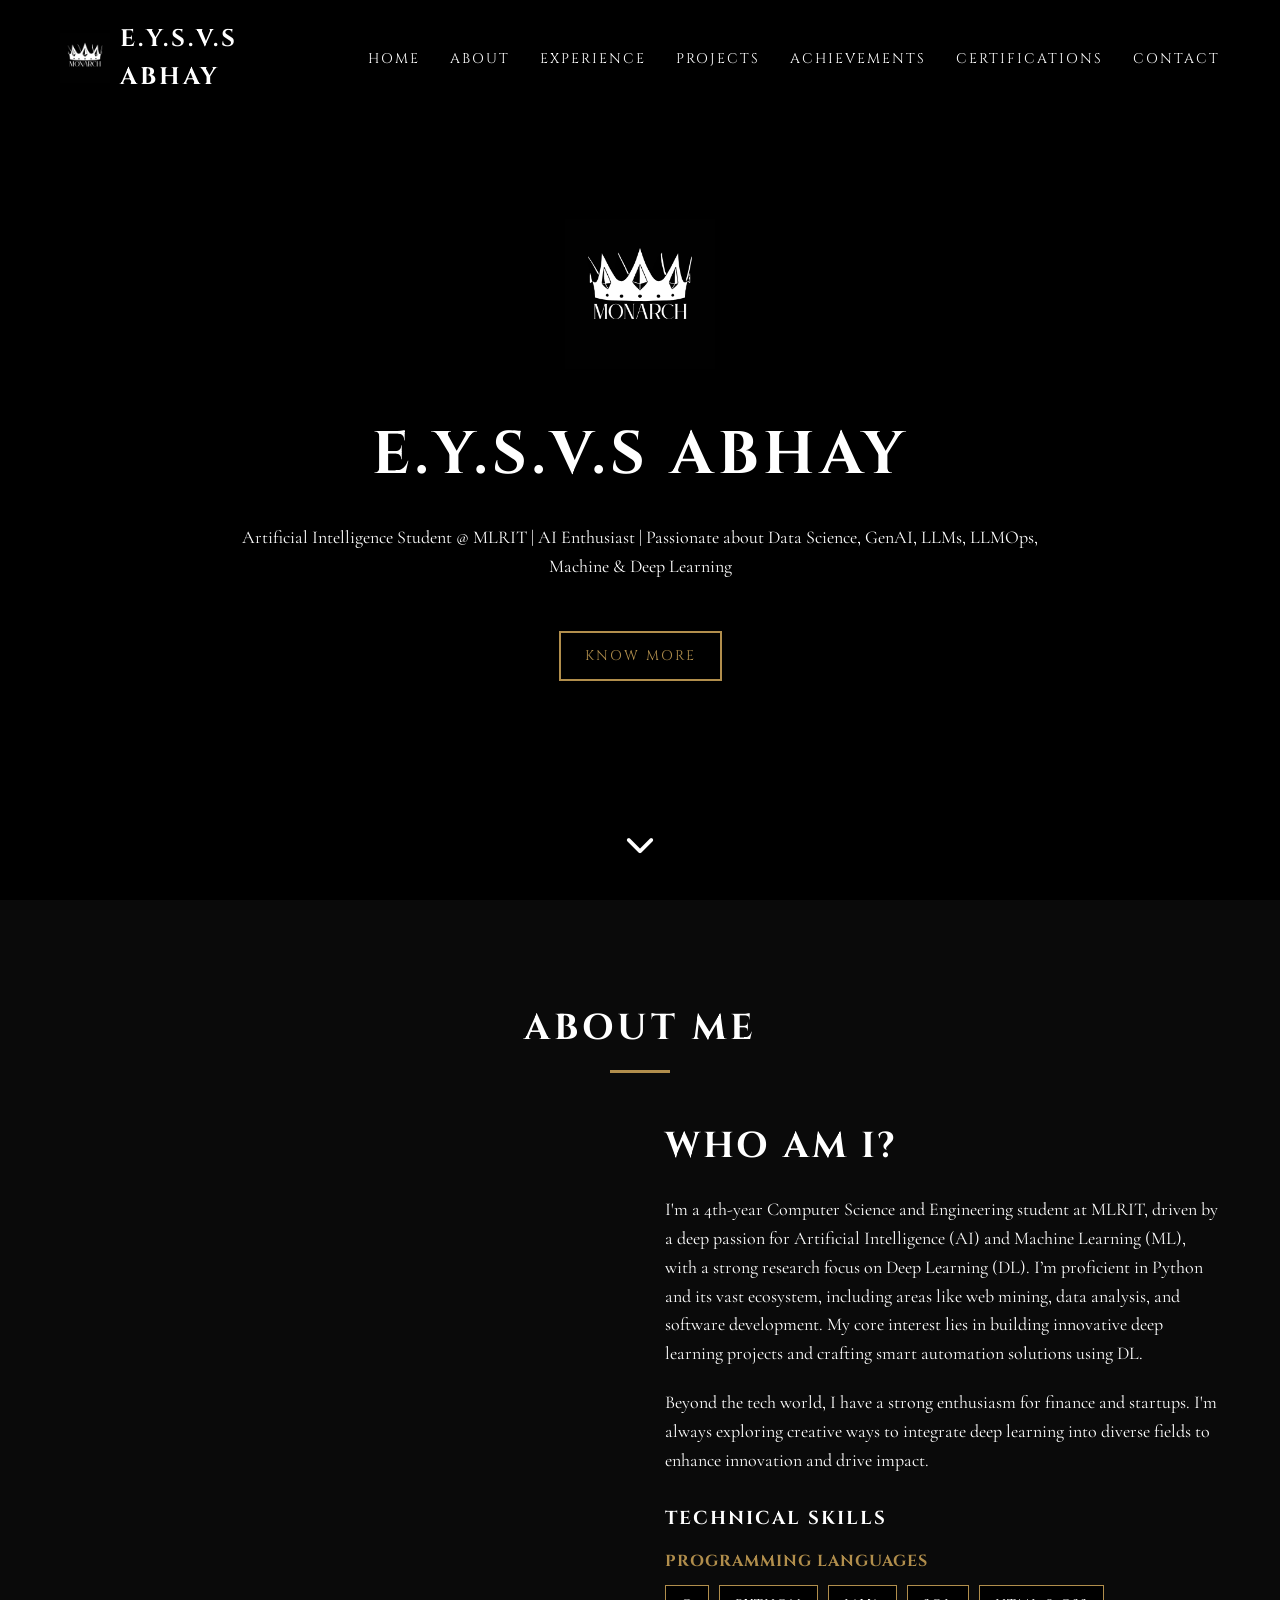
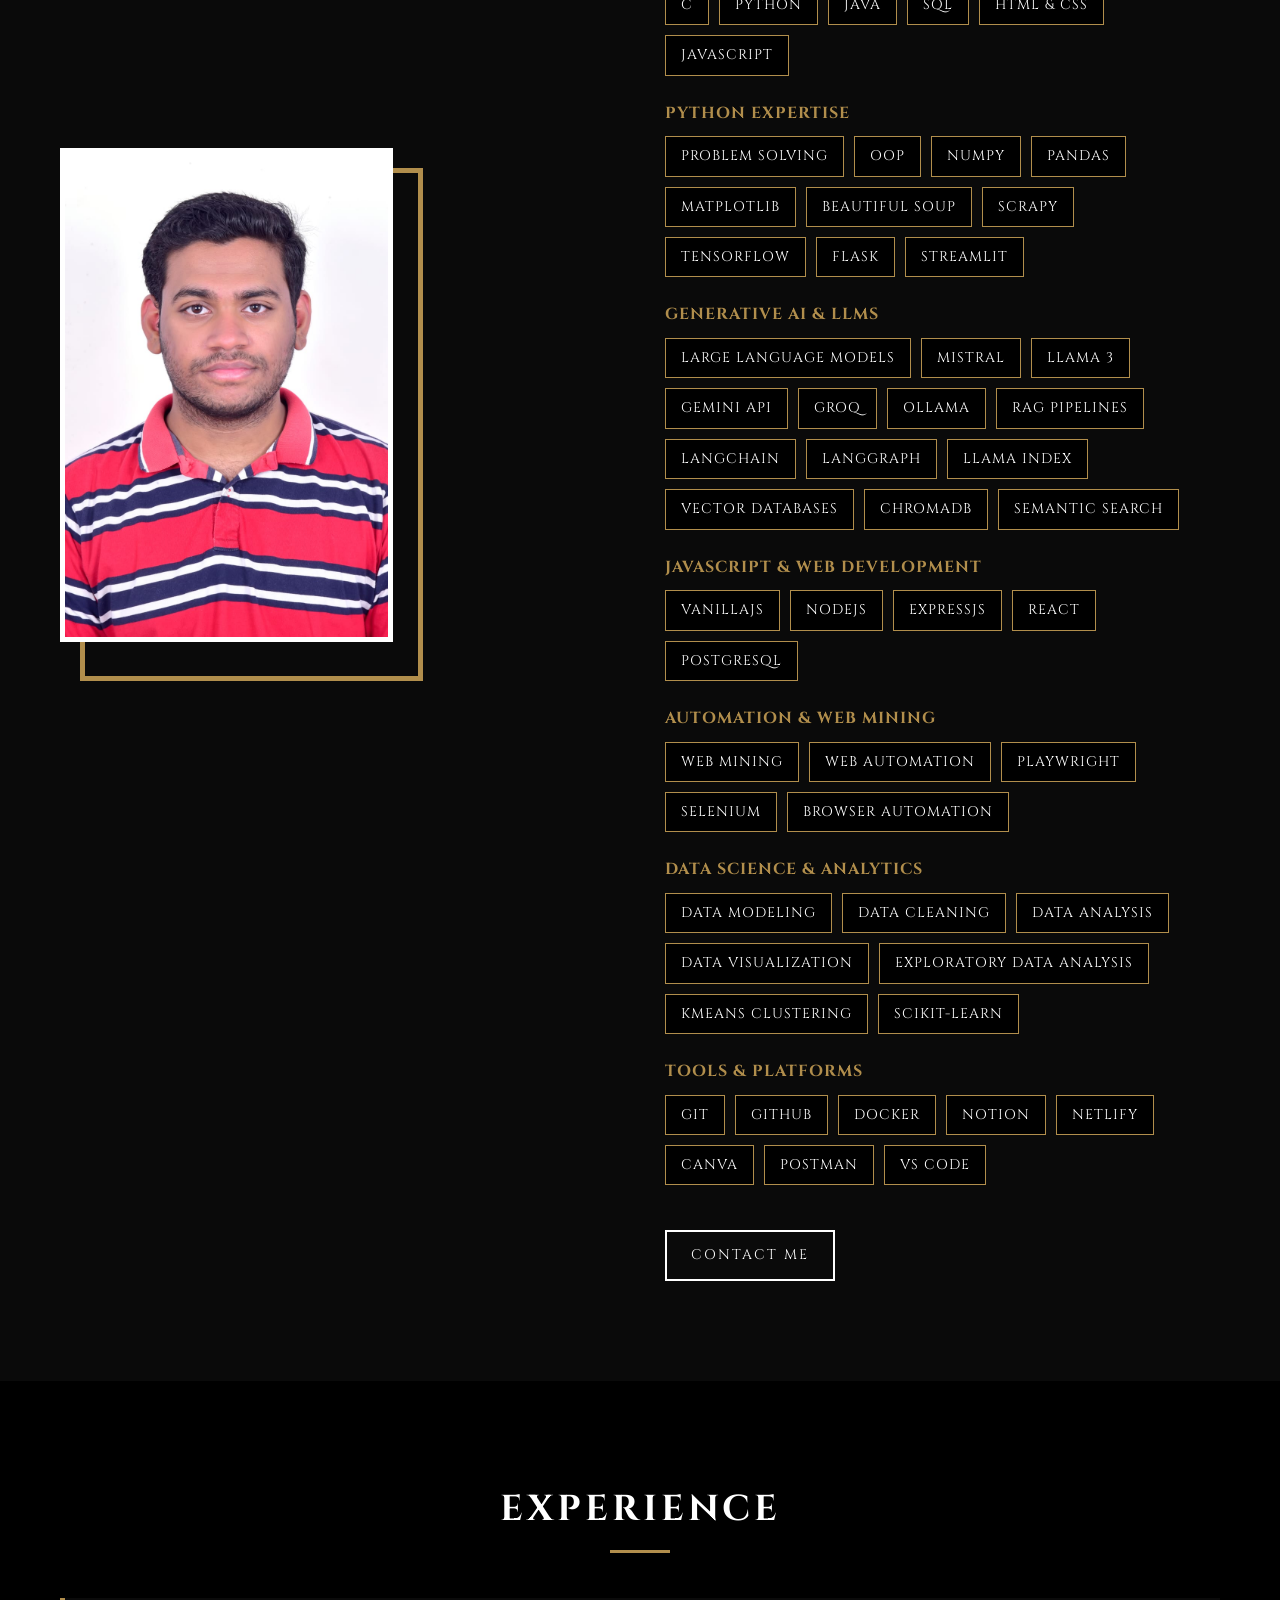
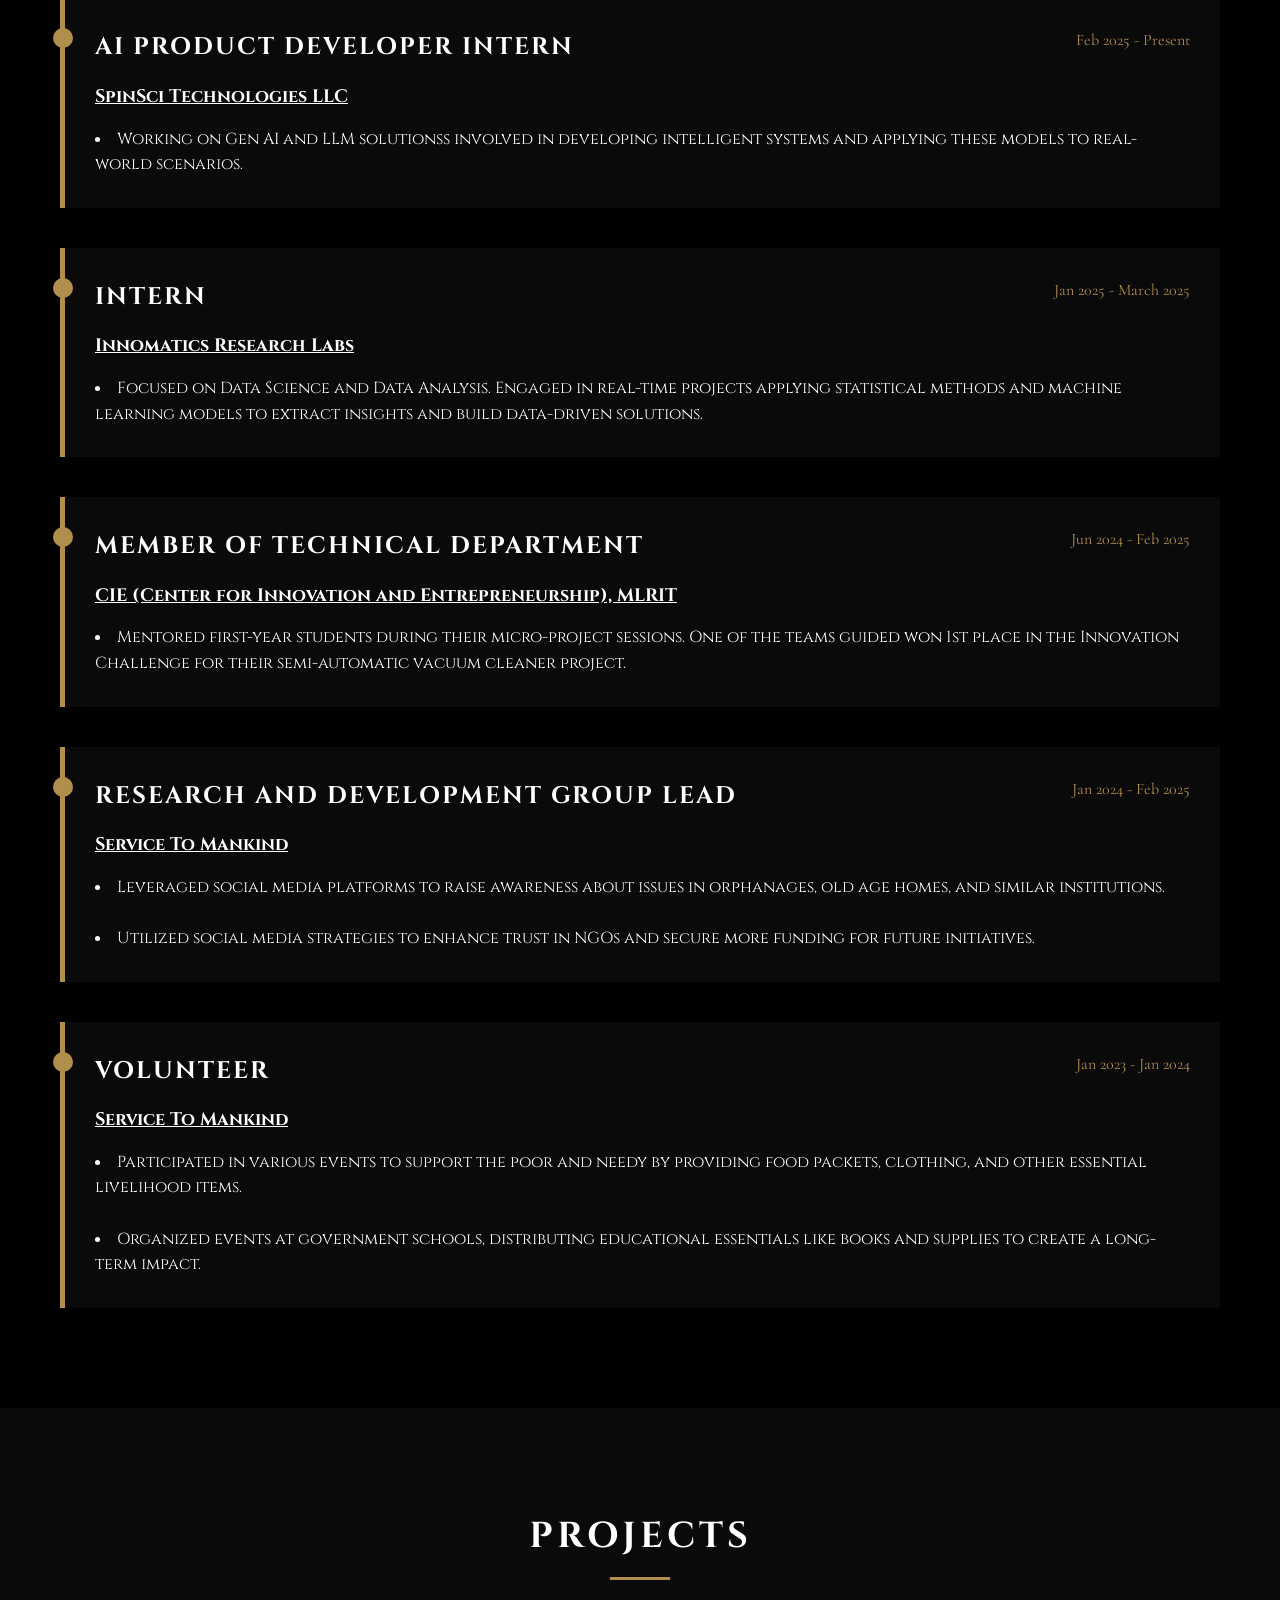
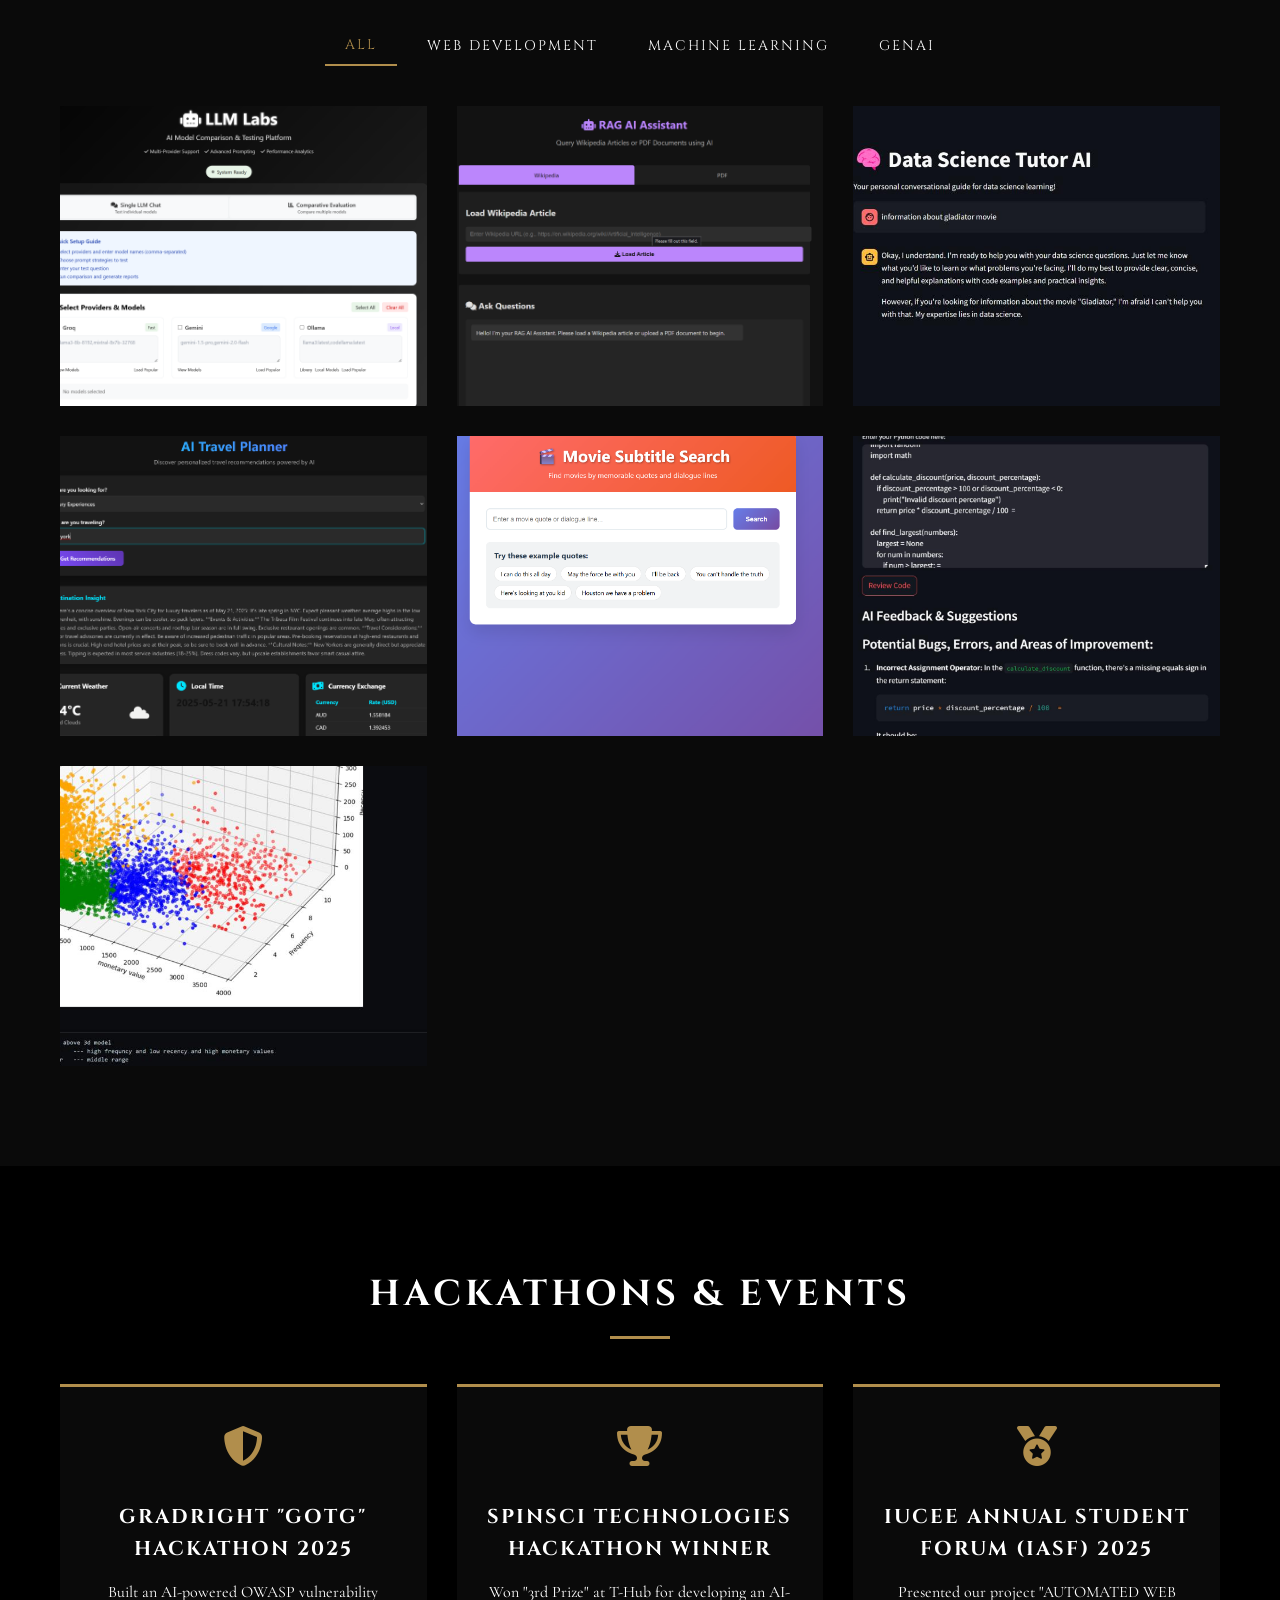
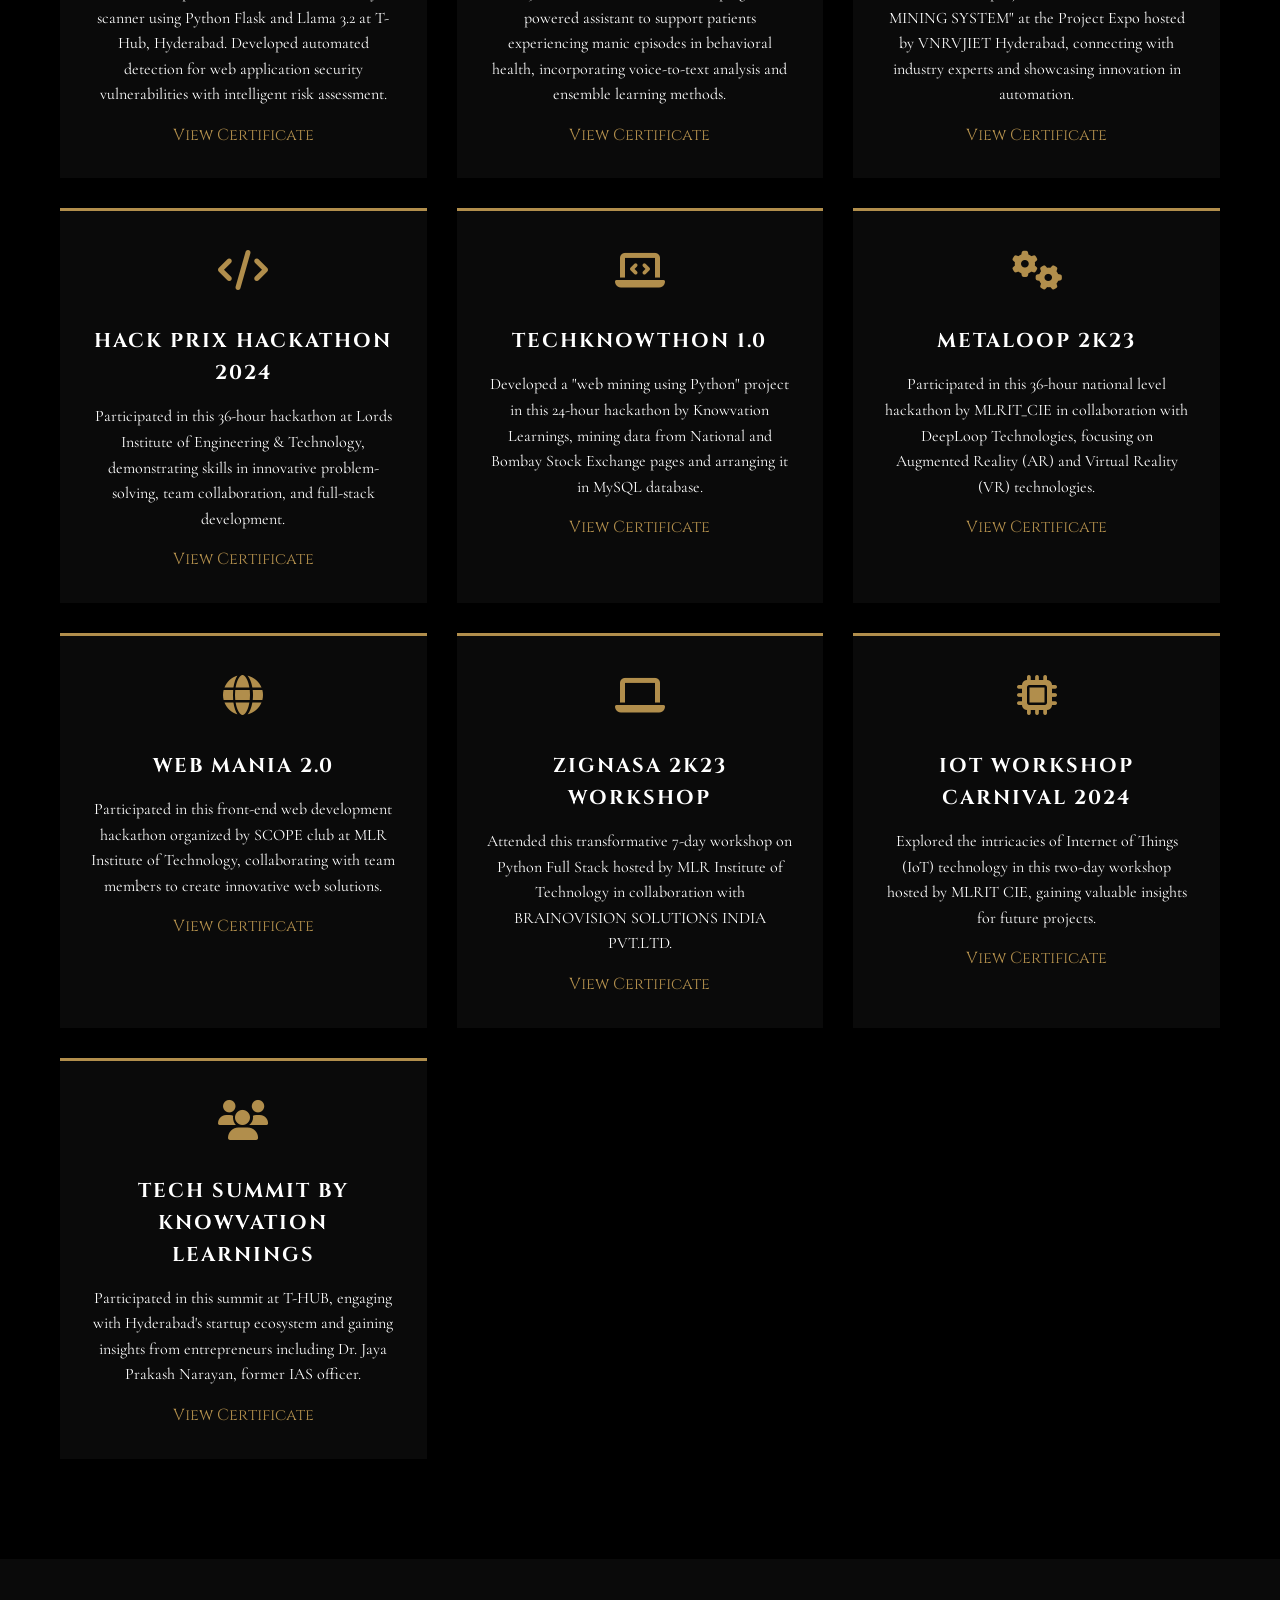
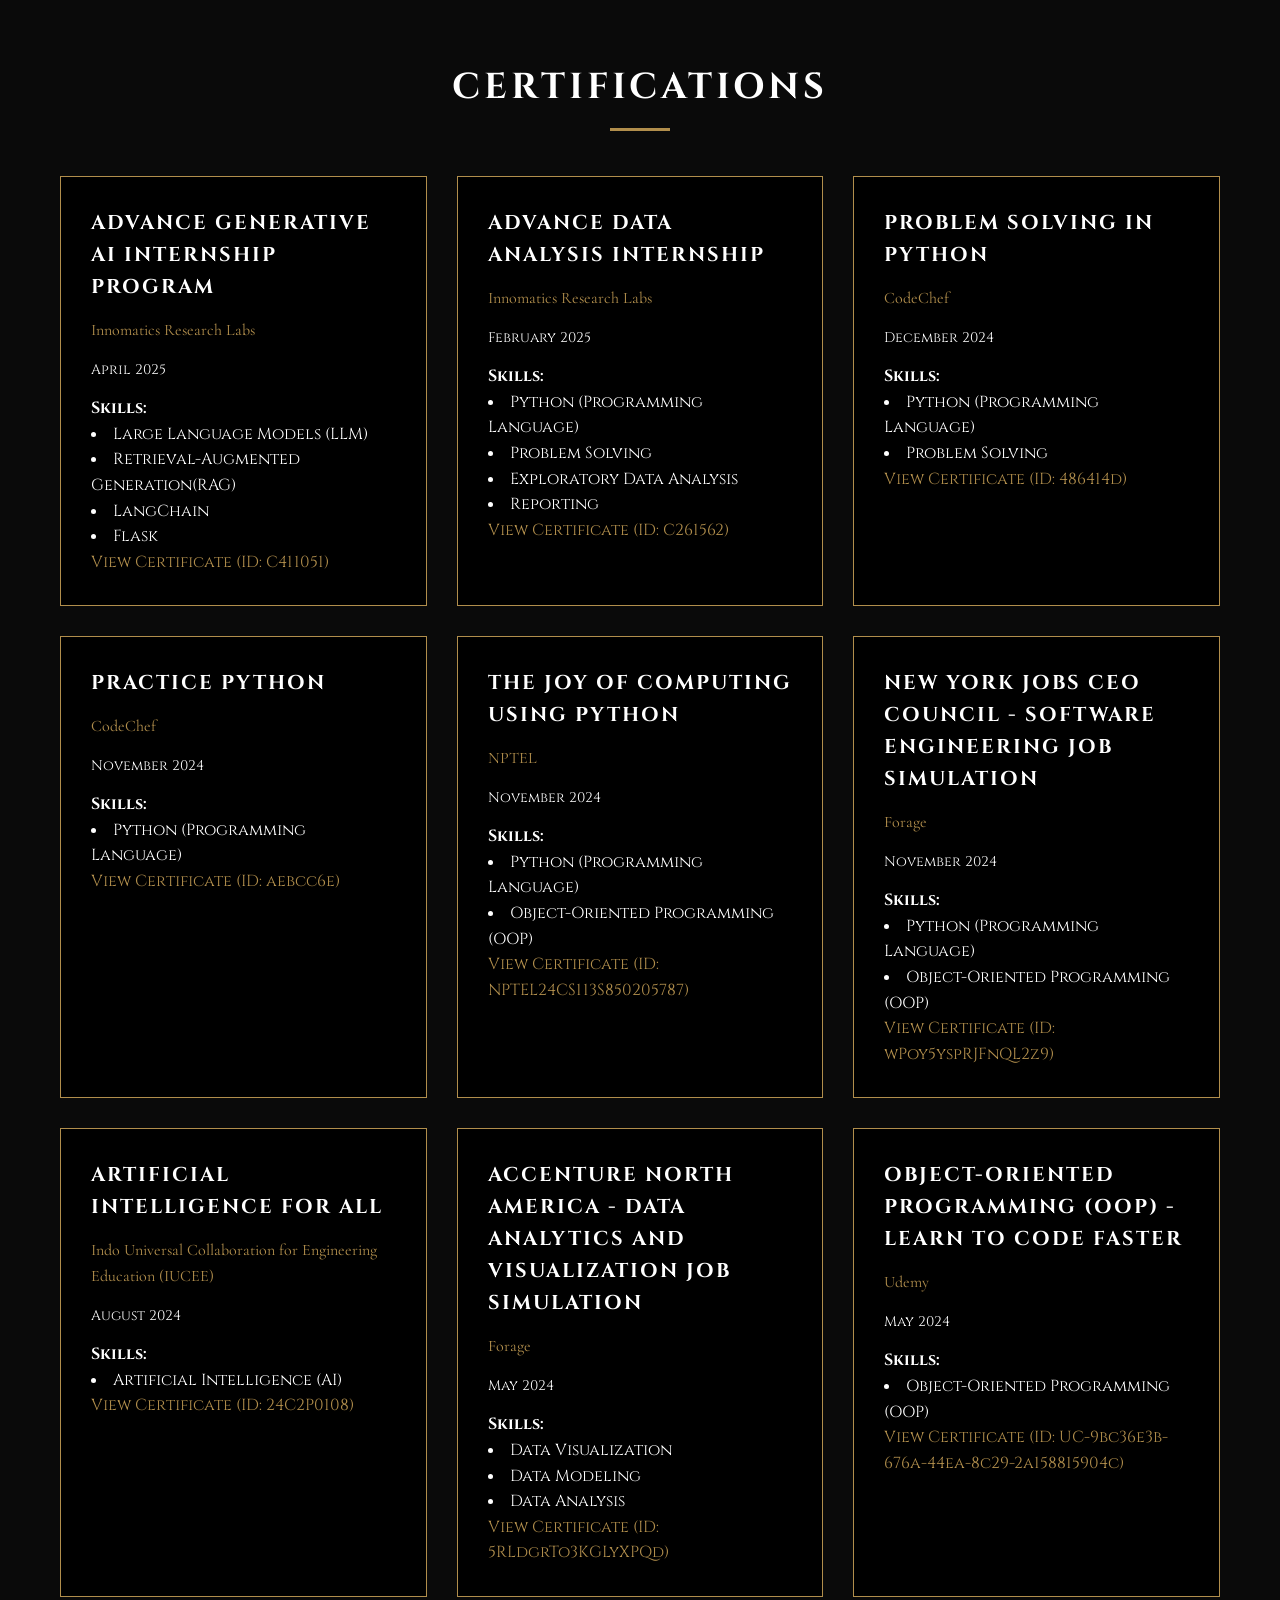
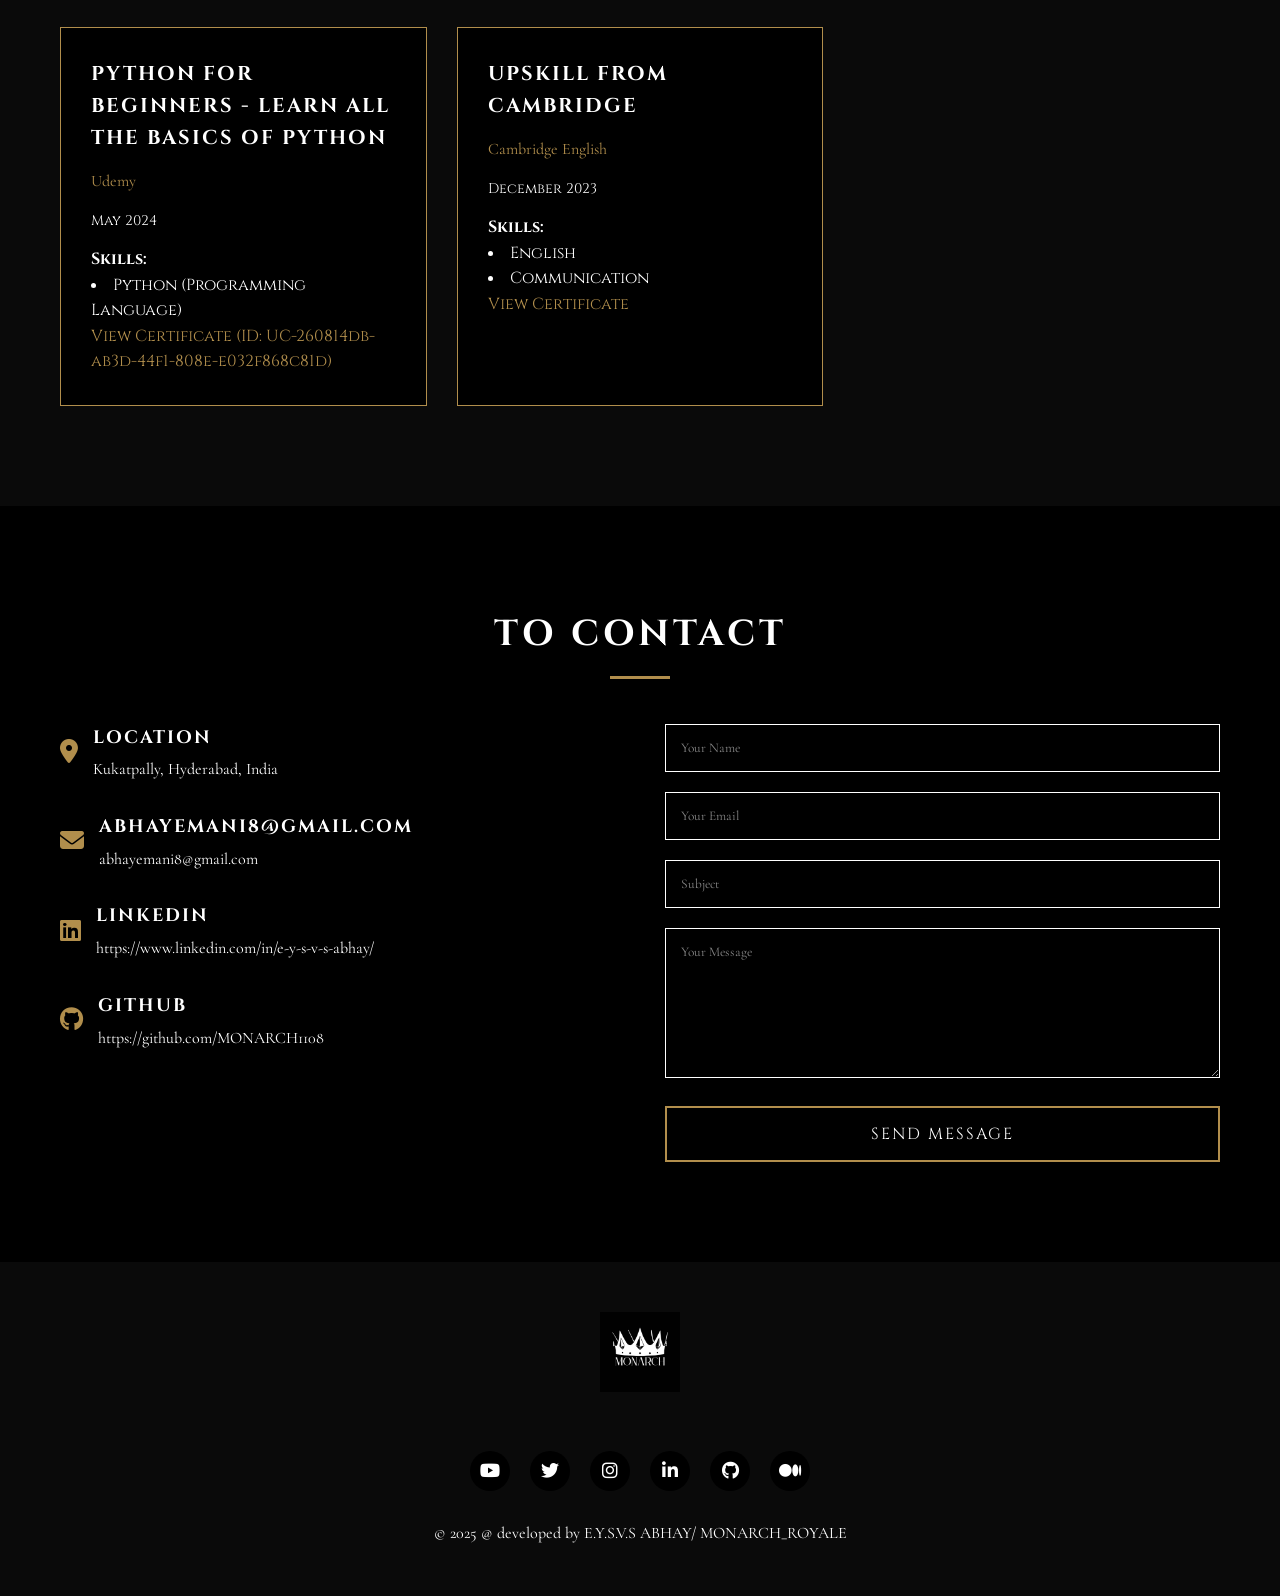
==== commit ffae26b3: "new changes to skills section" ====
--- a/index.html
+++ b/index.html
@@ -811,7 +811,7 @@
                 </div>
                 <div class="about-text">
                     <h2>Who Am I?</h2>
-                    <p>I'm a 3rd-year Computer Science and Engineering student at MLRIT, driven by a deep passion for Artificial Intelligence (AI) and Machine Learning (ML), with a strong research focus on Deep Learning (DL).
+                    <p>I'm a 4th-year Computer Science and Engineering student at MLRIT, driven by a deep passion for Artificial Intelligence (AI) and Machine Learning (ML), with a strong research focus on Deep Learning (DL).
                      I’m proficient in Python and its vast ecosystem, including areas like web mining, data analysis, and software development. My core interest lies in building innovative deep learning projects and crafting smart automation solutions using DL.</p>
                     <p>Beyond the tech world, I have a strong enthusiasm for finance and startups. I'm always exploring creative ways to integrate deep learning into diverse fields to enhance innovation and drive impact.</p>
                     <div class="skills">
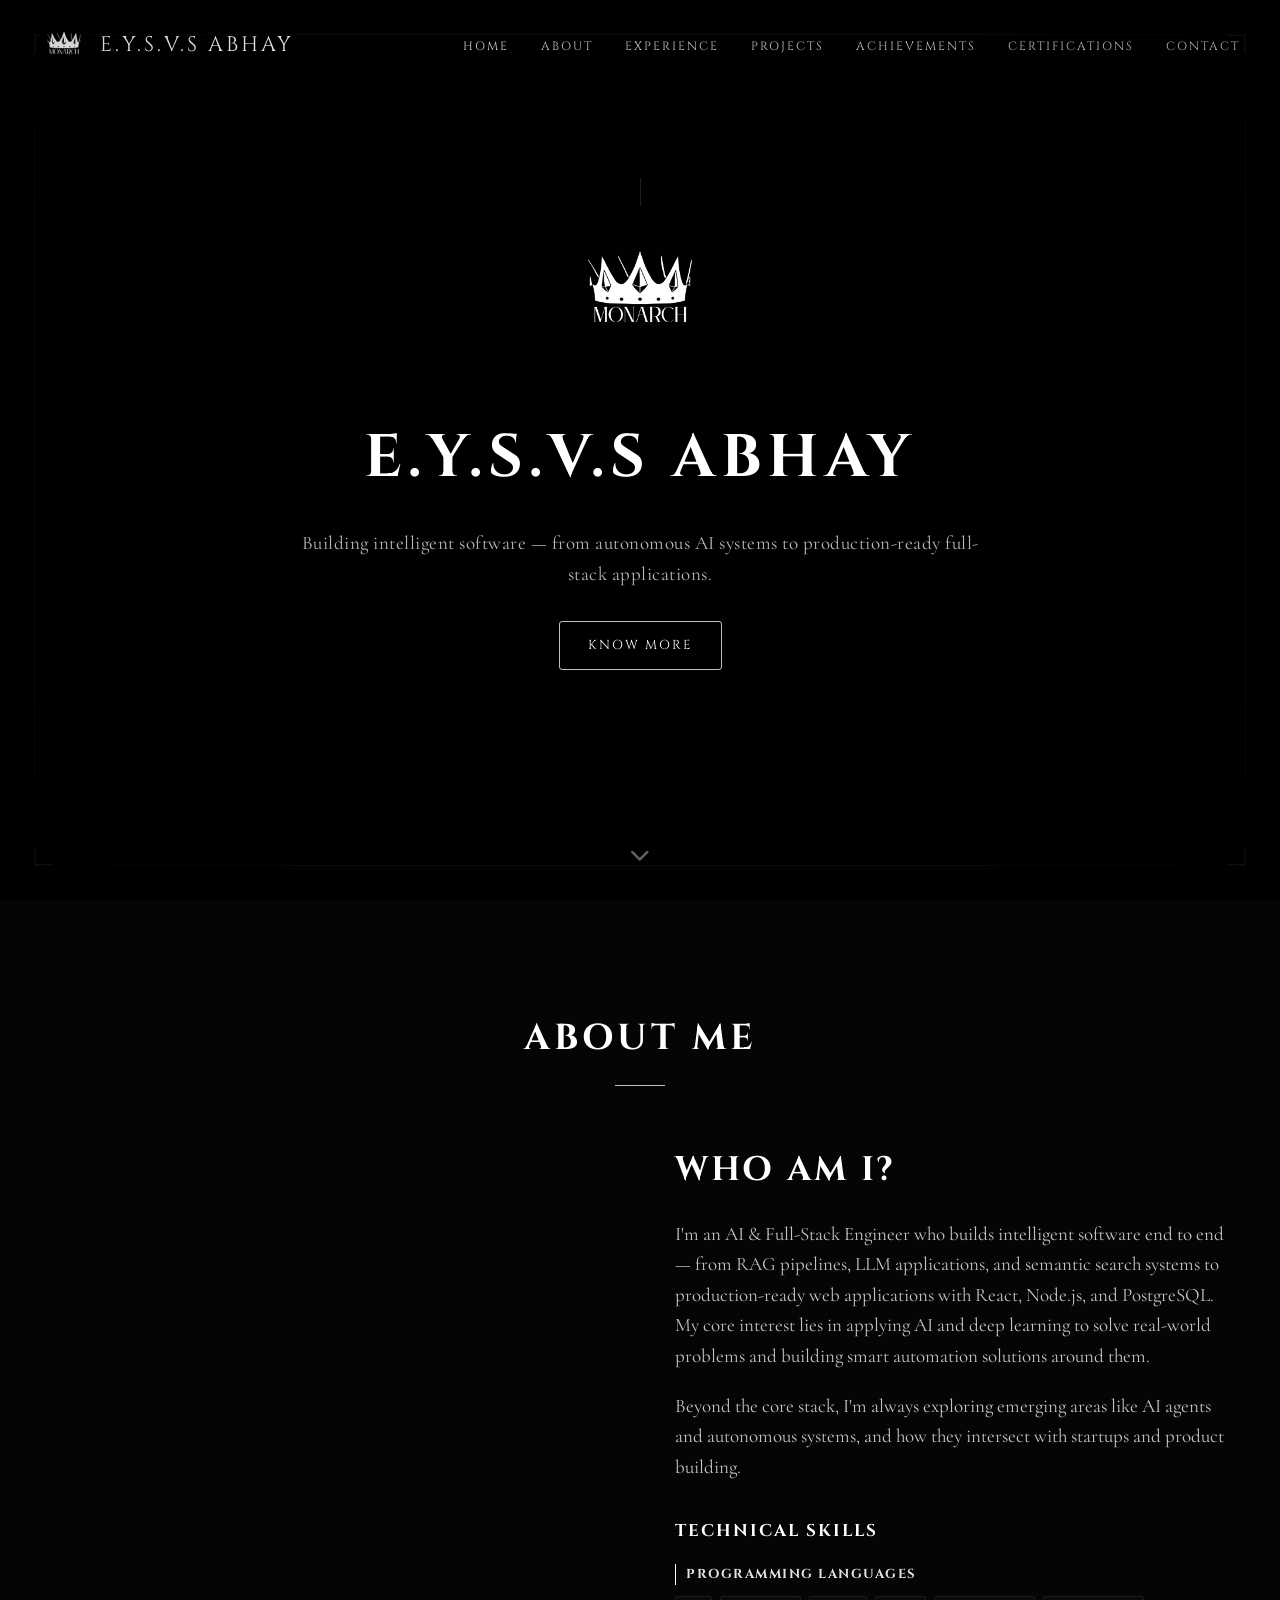
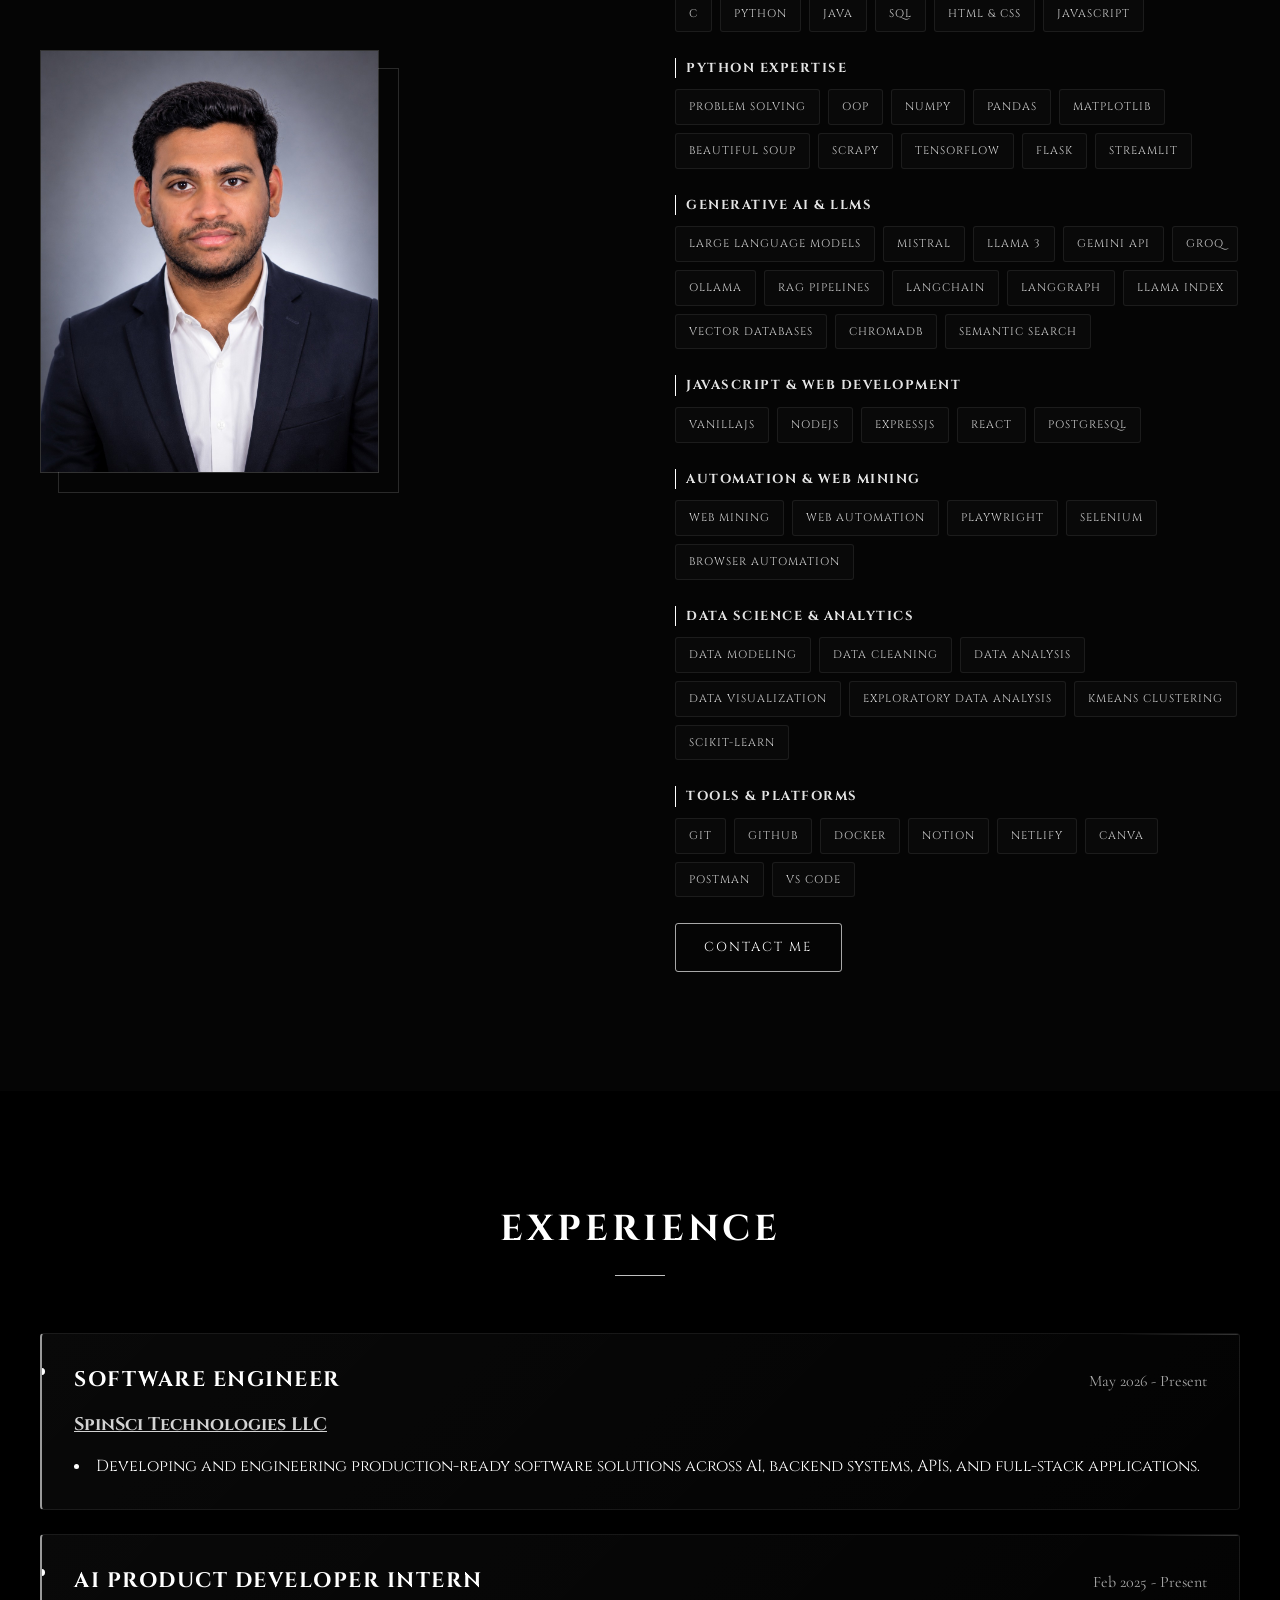
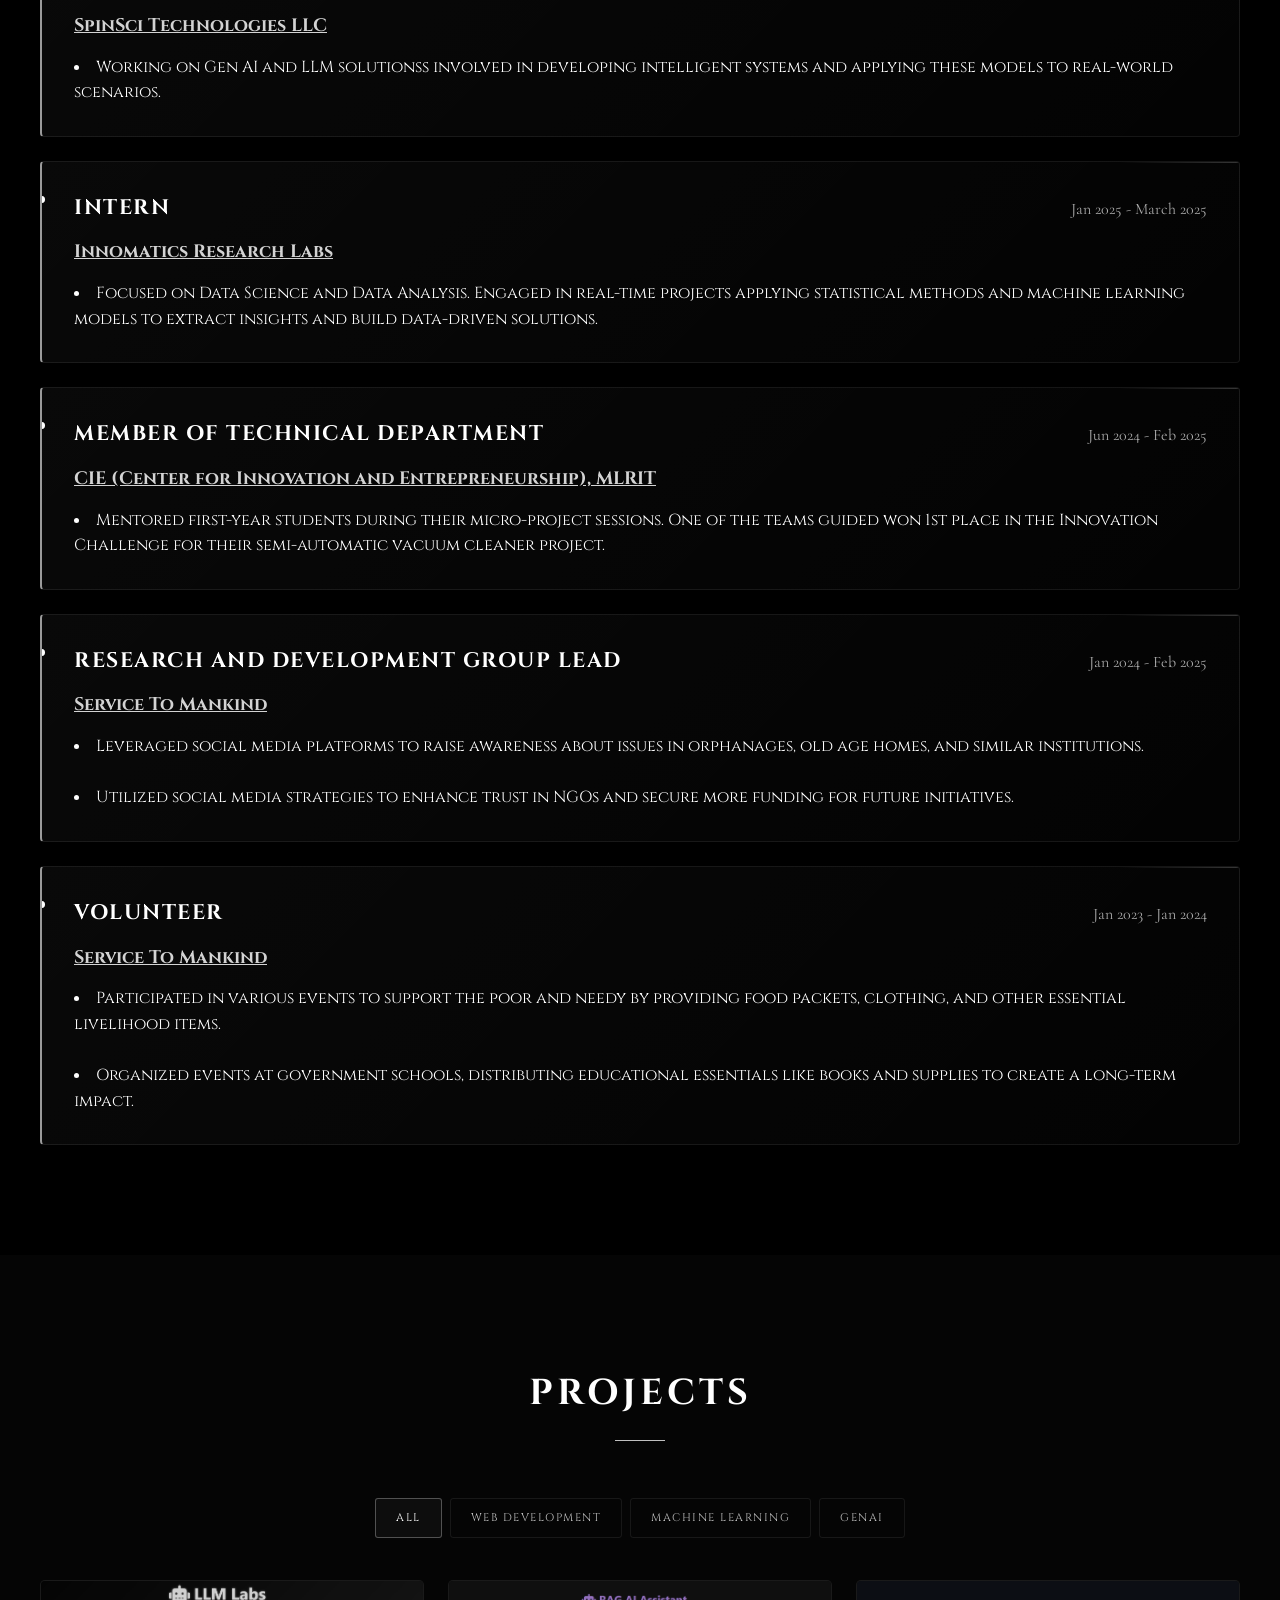
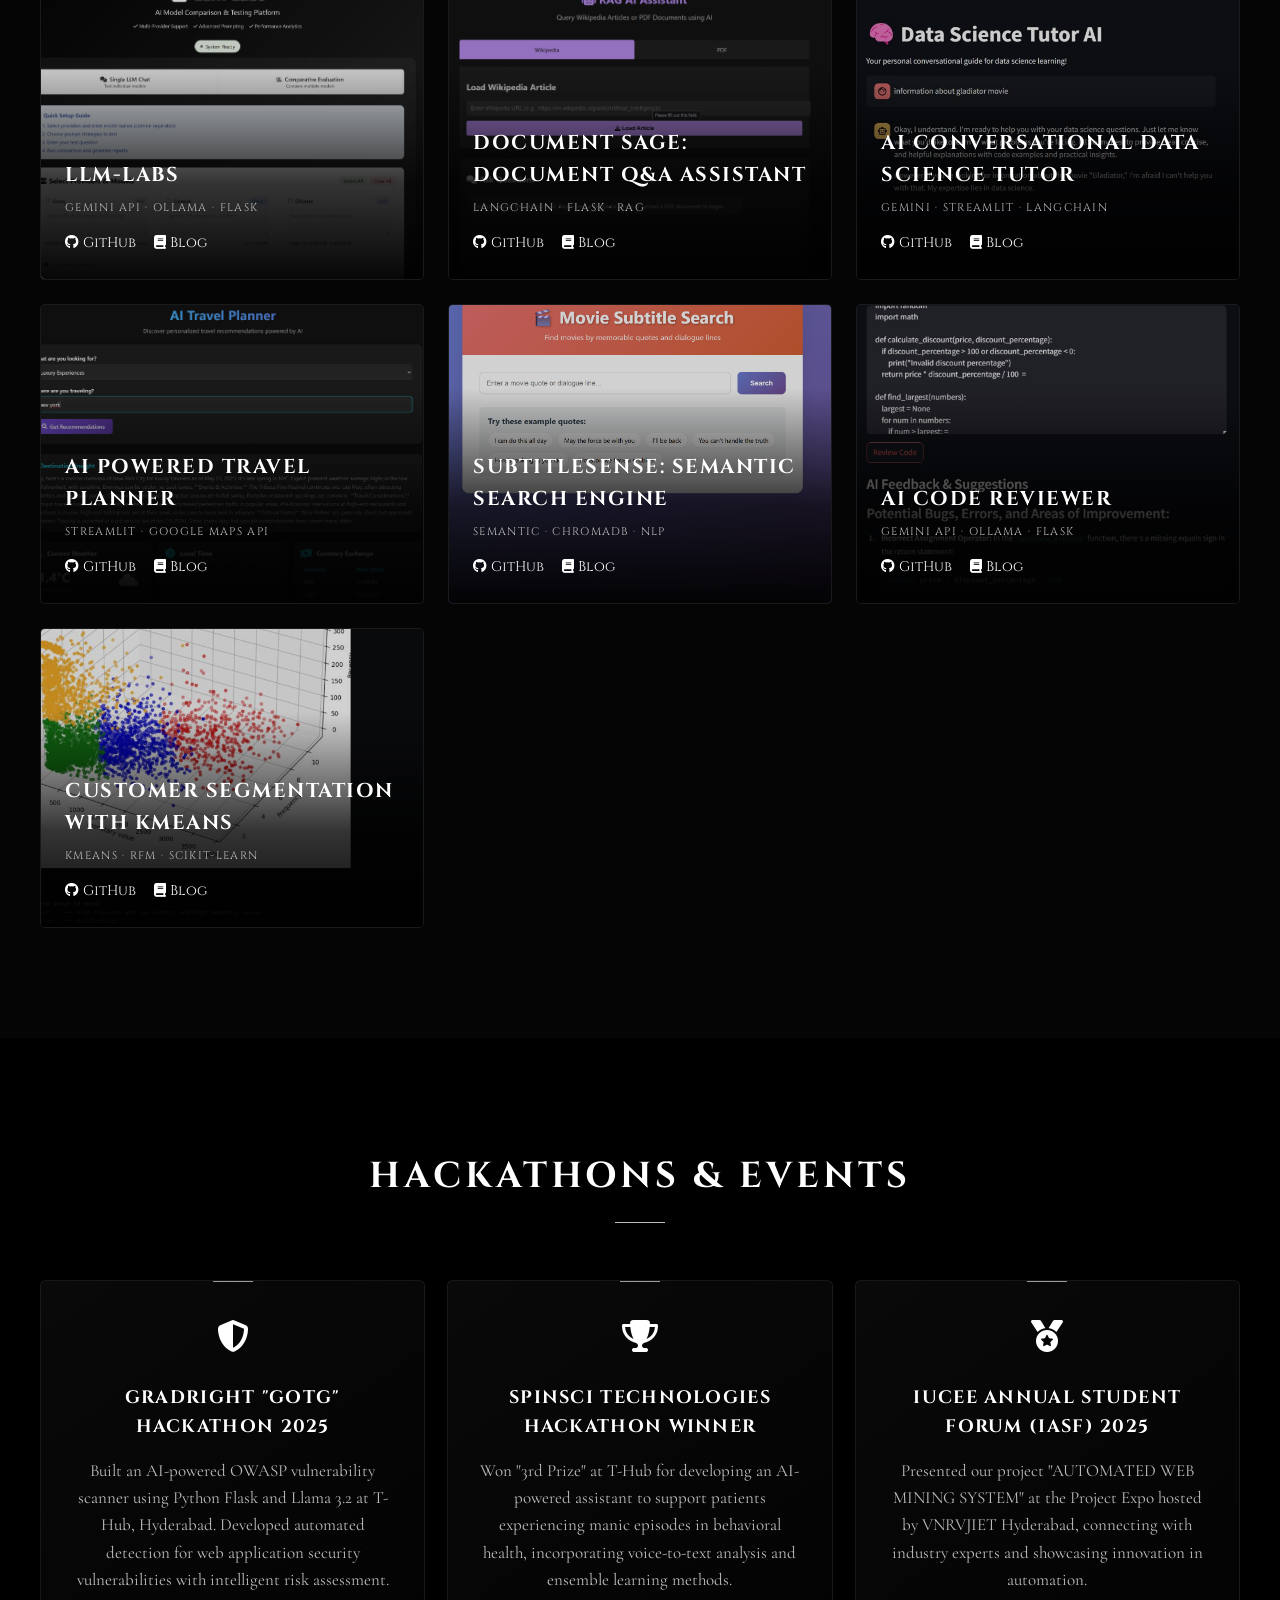
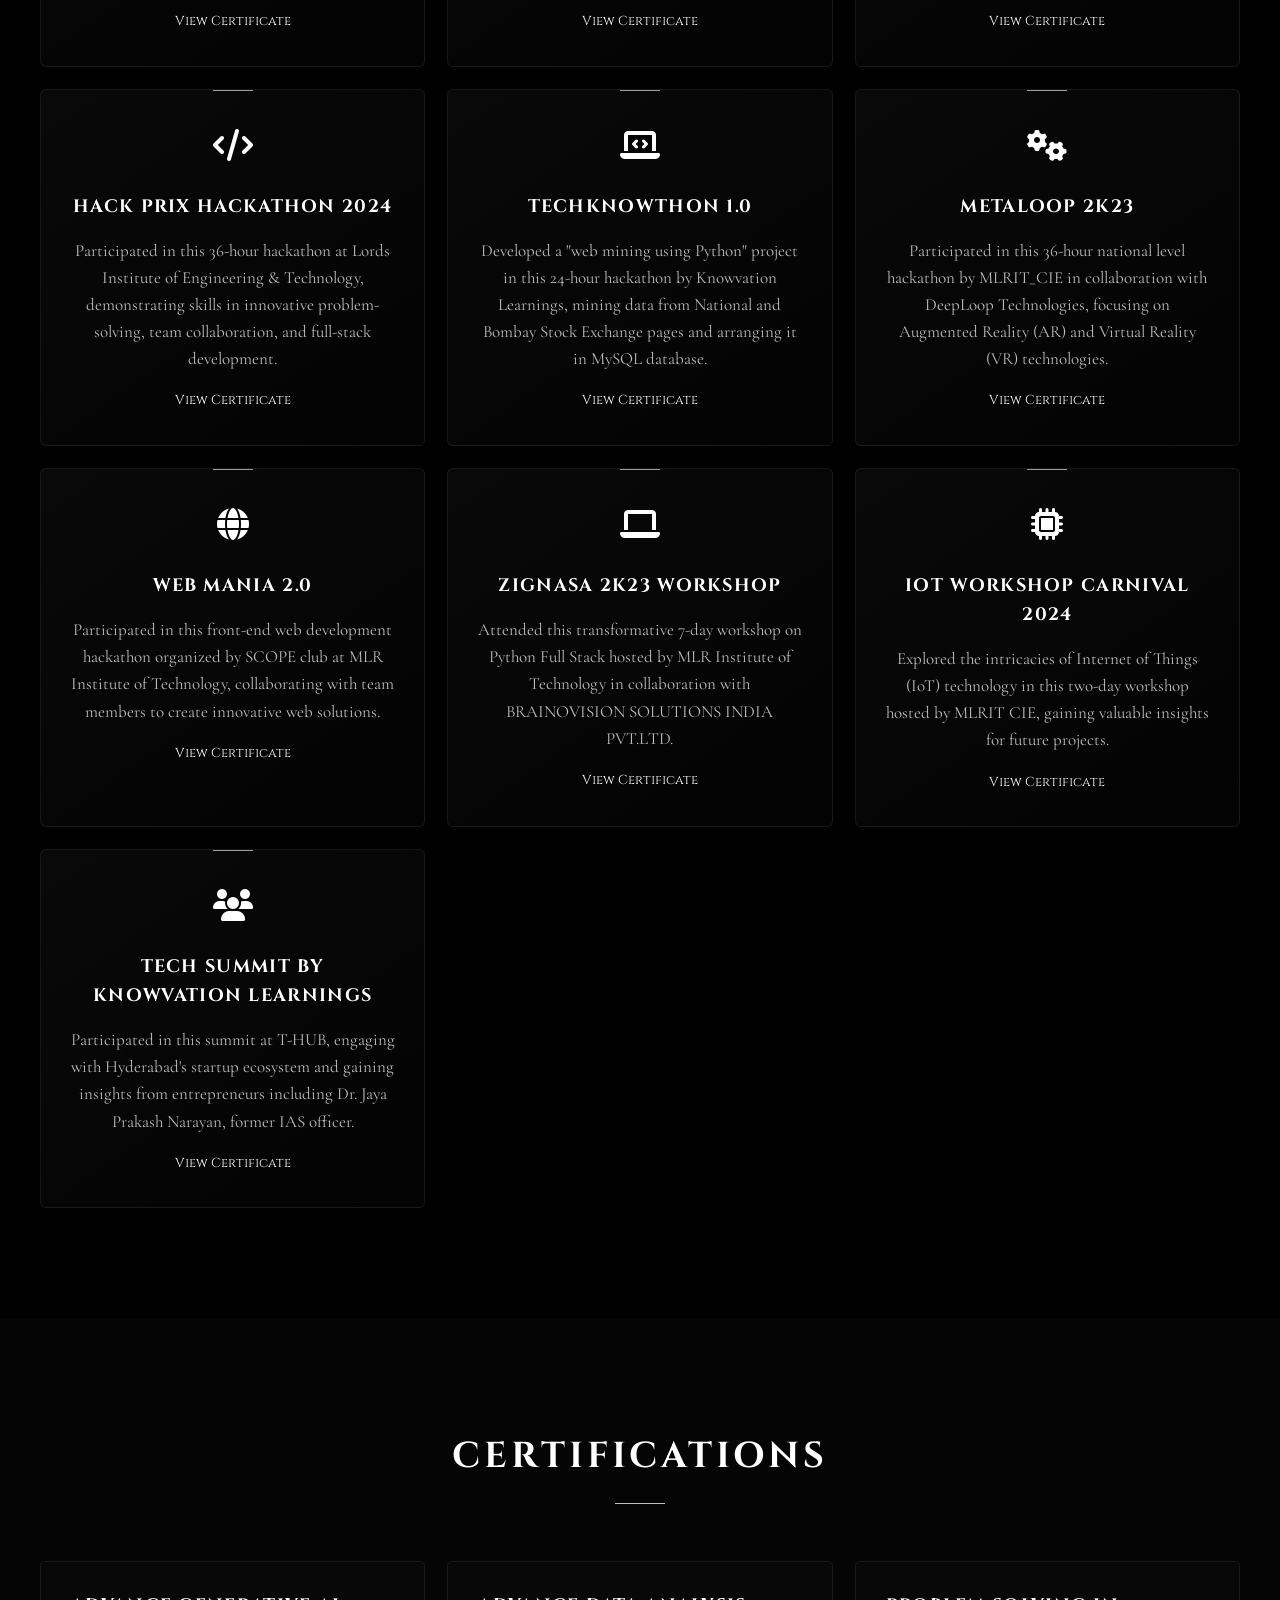
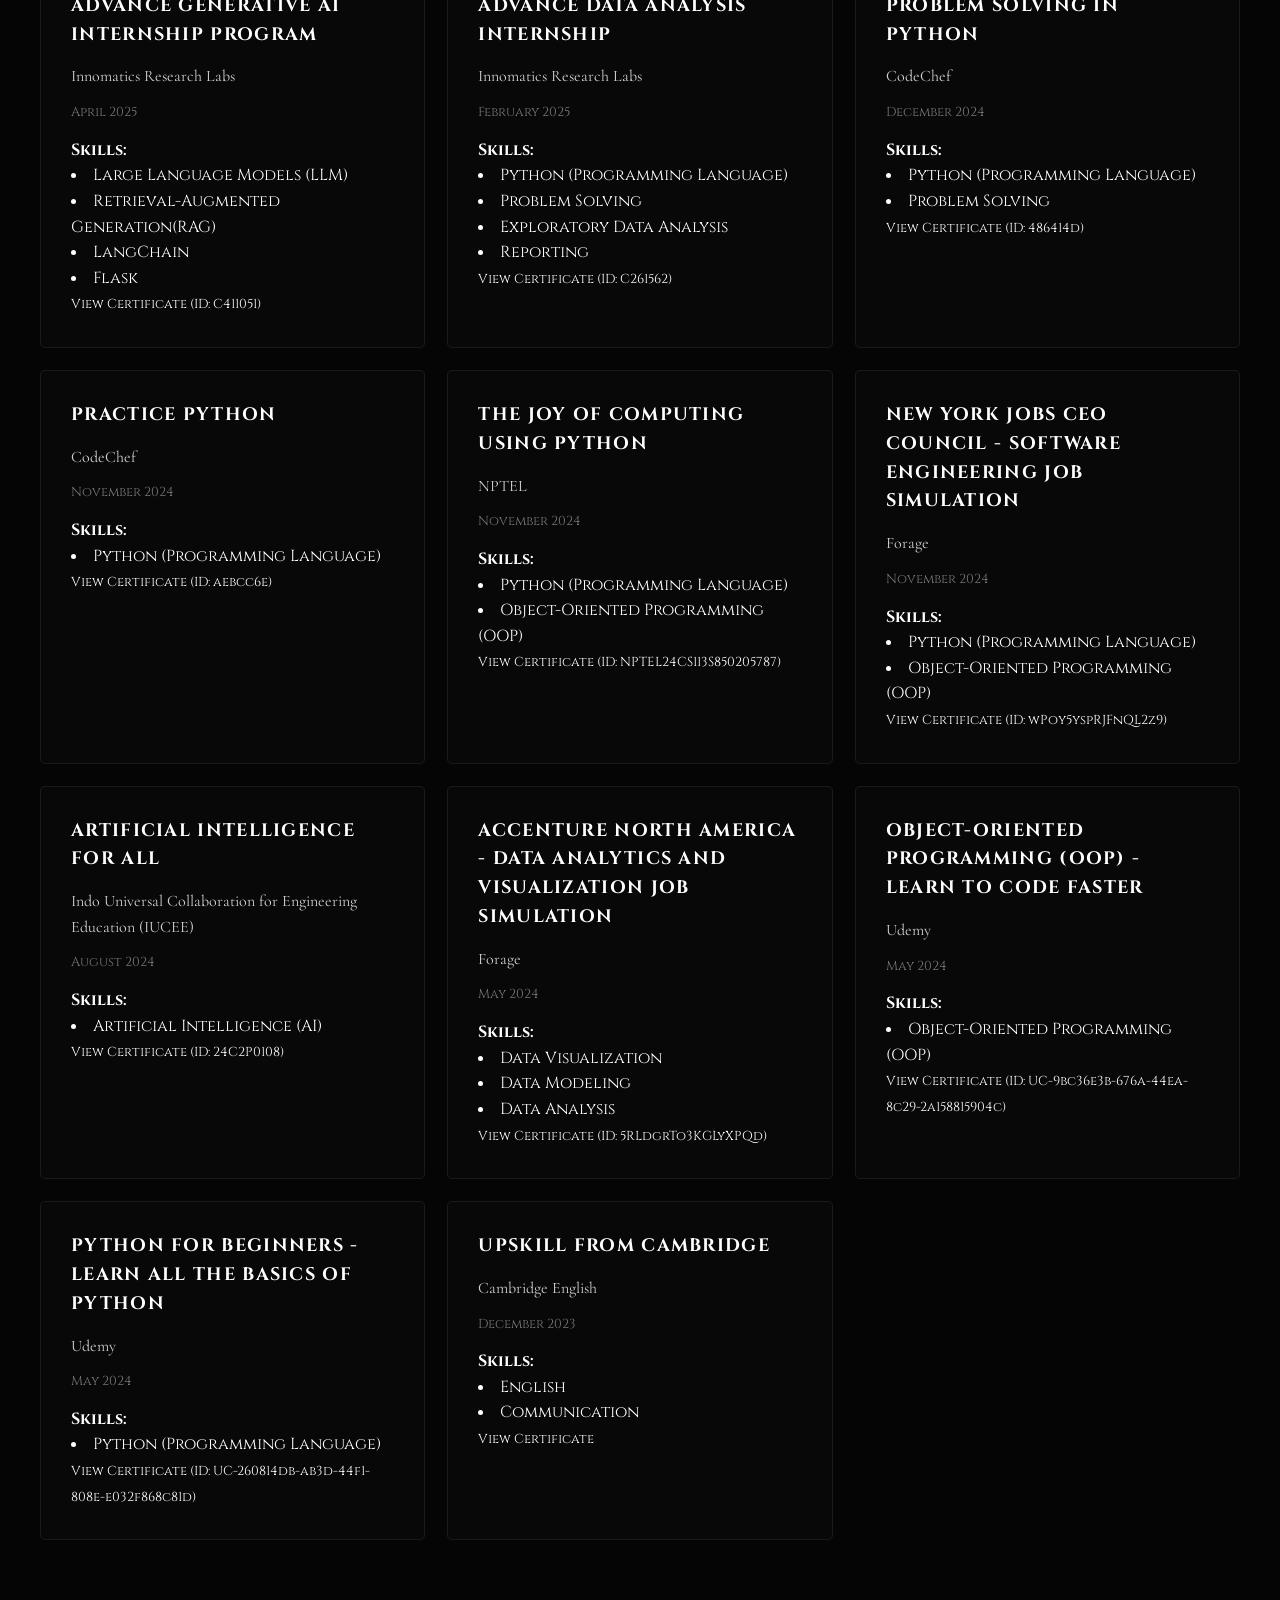
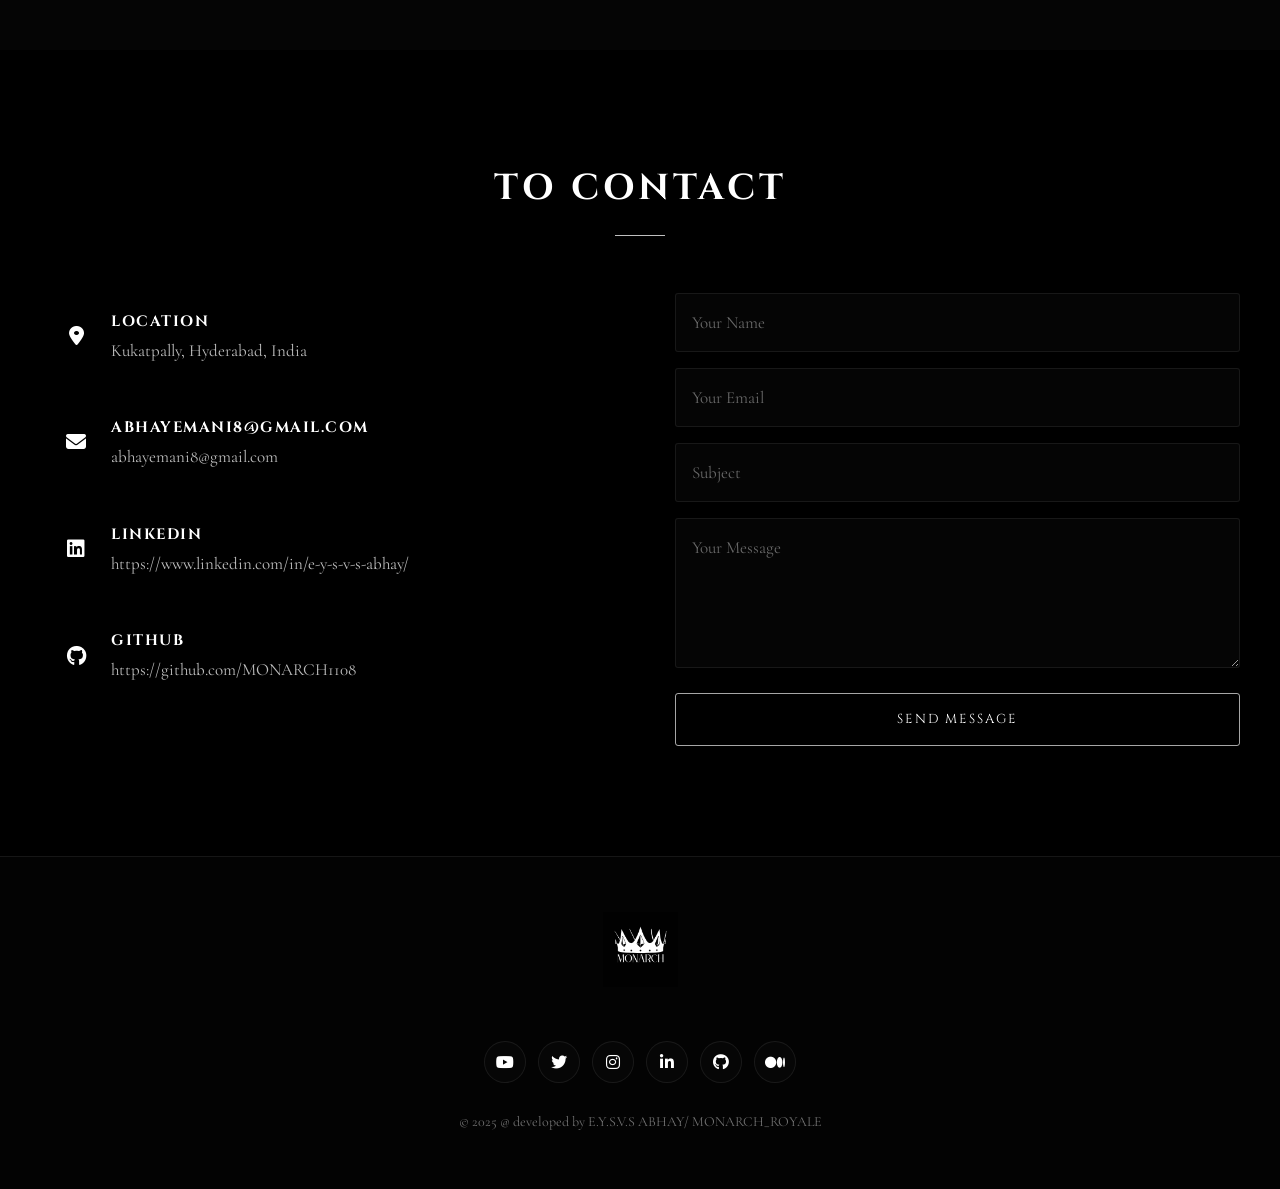
==== commit e099ec07: "MonarchUPDATE" ====
--- a/index.html
+++ b/index.html
@@ -4,757 +4,7 @@
     <meta charset="UTF-8">
     <meta name="viewport" content="width=device-width, initial-scale=1.0">
     <title>MONARCH | Portfolio</title>
-    <style>
-        /* Global Styles */
-        :root {
-            --primary-bg: #000;
-            --primary-text: #fff;
-            --accent-color: #b18e4c;
-            --section-bg: #0a0a0a;
-            --transition: all 0.3s ease;
-        }
-        
-        * {
-            margin: 0;
-            padding: 0;
-            box-sizing: border-box;
-            font-family: 'Cinzel', serif;
-        }
-        
-        body {
-            background-color: var(--primary-bg);
-            color: var(--primary-text);
-            line-height: 1.6;
-        }
-        
-        a {
-            color: var(--primary-text);
-            text-decoration: none;
-        }
-        
-        .container {
-            max-width: 1200px;
-            margin: 0 auto;
-            padding: 0 20px;
-        }
-        
-        .btn {
-            display: inline-block;
-            padding: 12px 24px;
-            background: transparent;
-            border: 2px solid var(--primary-text);
-            color: var(--primary-text);
-            text-transform: uppercase;
-            letter-spacing: 2px;
-            cursor: pointer;
-            transition: var(--transition);
-            font-size: 14px;
-            margin-top: 20px;
-        }
-        
-        .btn:hover {
-            background-color: var(--primary-text);
-            color: var(--primary-bg);
-        }
-        
-        section {
-            padding: 100px 0;
-        }
-        
-        .section-title {
-            text-align: center;
-            margin-bottom: 60px;
-            position: relative;
-            font-size: 36px;
-            text-transform: uppercase;
-            letter-spacing: 4px;
-        }
-        
-        .section-title::after {
-            content: '';
-            position: absolute;
-            width: 60px;
-            height: 3px;
-            background-color: var(--accent-color);
-            bottom: -15px;
-            left: 50%;
-            transform: translateX(-50%);
-        }
-        
-        /* Header Styles */
-        header {
-            position: fixed;
-            top: 0;
-            left: 0;
-            width: 100%;
-            z-index: 1000;
-            padding: 20px 0;
-            transition: var(--transition);
-        }
-        
-        header.scrolled {
-            background-color: rgba(0, 0, 0, 0.9);
-            padding: 15px 0;
-            box-shadow: 0 5px 20px rgba(0, 0, 0, 0.5);
-        }
-        
-        nav {
-            display: flex;
-            justify-content: space-between;
-            align-items: center;
-        }
-        
-        .logo {
-            display: flex;
-            align-items: center;
-        }
-        
-        .logo img {
-            height: 50px;
-            margin-right: 10px;
-        }
-        
-        .logo h1 {
-            font-size: 24px;
-            letter-spacing: 3px;
-            text-transform: uppercase;
-        }
-        
-        .nav-links {
-            display: flex;
-            list-style: none;
-        }
-        
-        .nav-links li {
-            margin-left: 30px;
-        }
-        
-        .nav-links a {
-            position: relative;
-            text-transform: uppercase;
-            font-size: 14px;
-            letter-spacing: 2px;
-            transition: var(--transition);
-        }
-        
-        .nav-links a::after {
-            content: '';
-            position: absolute;
-            width: 0;
-            height: 2px;
-            background-color: var(--accent-color);
-            left: 0;
-            bottom: -5px;
-            transition: var(--transition);
-        }
-        
-        .nav-links a:hover::after {
-            width: 100%;
-        }
-        
-        .menu-toggle {
-            display: none;
-            cursor: pointer;
-            font-size: 24px;
-        }
-        
-        /* Hero Section */
-        .hero {
-            height: 100vh;
-            display: flex;
-            align-items: center;
-            background: linear-gradient(rgba(0, 0, 0, 0.7), rgba(0, 0, 0, 0.7)), url('/api/placeholder/1200/800') center/cover no-repeat;
-            position: relative;
-        }
-        
-        .hero-content {
-            text-align: center;
-            max-width: 800px;
-            margin: 0 auto;
-        }
-        
-        .hero-logo {
-            width: 150px;
-            margin-bottom: 30px;
-        }
-        
-        .hero h1 {
-            font-size: 60px;
-            text-transform: uppercase;
-            letter-spacing: 5px;
-            margin-bottom: 20px;
-        }
-        
-        .hero p {
-            font-size: 18px;
-            margin-bottom: 30px;
-            font-family: 'Cormorant Garamond', serif;
-        }
-        
-        .hero-btn {
-            border-color: var(--accent-color);
-            color: var(--accent-color);
-        }
-        
-        .hero-btn:hover {
-            background-color: var(--accent-color);
-            color: var(--primary-bg);
-        }
-        
-        .scroll-down {
-            position: absolute;
-            bottom: 30px;
-            left: 50%;
-            transform: translateX(-50%);
-            font-size: 30px;
-            animation: bounce 2s infinite;
-        }
-        
-        @keyframes bounce {
-            0%, 20%, 50%, 80%, 100% {
-                transform: translateY(0) translateX(-50%);
-            }
-            40% {
-                transform: translateY(-30px) translateX(-50%);
-            }
-            60% {
-                transform: translateY(-15px) translateX(-50%);
-            }
-        }
-        
-        /* About Section */
-        .about {
-            background-color: var(--section-bg);
-        }
-        
-        .about-content {
-            display: flex;
-            align-items: center;
-            gap: 50px;
-        }
-        
-        .about-image {
-            flex: 1;
-            position: relative;
-        }
-        
-        .about-image img {
-            width: 100%;
-            border: 5px solid var(--primary-text);
-        }
-        
-        .about-image::before {
-            content: '';
-            position: absolute;
-            width: 60%;
-            height: 100%;
-            border: 5px solid var(--accent-color);
-            top: 20px;
-            left: 20px;
-            z-index: -1;
-        }
-        
-        .about-text {
-            flex: 1;
-        }
-        
-        .about-text h2 {
-            font-size: 36px;
-            margin-bottom: 20px;
-            text-transform: uppercase;
-            letter-spacing: 3px;
-        }
-        
-        .about-text p {
-            margin-bottom: 20px;
-            font-family: 'Cormorant Garamond', serif;
-            font-size: 18px;
-        }
-        
-        .skills {
-            margin-top: 30px;
-        }
-        
-        .skills h3 {
-            margin-bottom: 15px;
-            text-transform: uppercase;
-            letter-spacing: 2px;
-        }
-        
-        .skill-list {
-            display: flex;
-            flex-wrap: wrap;
-            gap: 10px;
-        }
-        
-        .skill-item {
-            padding: 8px 15px;
-            background-color: var(--primary-bg);
-            border: 1px solid var(--accent-color);
-            font-size: 14px;
-            text-transform: uppercase;
-            letter-spacing: 1px;
-        }
-        .skills-category {
-            margin-bottom: 25px;
-        }
-
-        .skills-category h4 {
-            font-size: 16px;
-            margin-bottom: 10px;
-            color: var(--accent-color);
-            text-transform: uppercase;
-            letter-spacing: 1px;
-        }
-
-        /* Experience Section */
-        .experience-container {
-            display: flex;
-            flex-direction: column;
-            gap: 40px;
-        }
-        
-        .experience-card {
-            background-color: var(--section-bg);
-            padding: 30px;
-            border-left: 5px solid var(--accent-color);
-            position: relative;
-            transition: var(--transition);
-        }
-        
-        .experience-card:hover {
-            transform: translateY(-5px);
-            box-shadow: 0 10px 20px rgba(0, 0, 0, 0.3);
-        }
-        
-        .experience-card::before {
-            content: '';
-            position: absolute;
-            width: 20px;
-            height: 20px;
-            background-color: var(--accent-color);
-            left: -12.5px;
-            top: 30px;
-            border-radius: 50%;
-        }
-        
-        .experience-header {
-            display: flex;
-            justify-content: space-between;
-            margin-bottom: 15px;
-        }
-        
-        .experience-title {
-            font-size: 24px;
-            letter-spacing: 2px;
-            text-transform: uppercase;
-        }
-        
-        .experience-date {
-            font-family: 'Cormorant Garamond', serif;
-            color: var(--accent-color);
-        }
-        
-        .experience-company {
-            font-size: 18px;
-            margin-bottom: 15px;
-            font-family: 'Cormorant Garamond', serif;
-        }
-        
-        .experience-description {
-            font-family: 'Cormorant Garamond', serif;
-            font-size: 16px;
-        }
-        
-        /* Projects Section */
-        .projects {
-            background-color: var(--section-bg);
-        }
-        
-        .projects-filter {
-            display: flex;
-            justify-content: center;
-            margin-bottom: 40px;
-            flex-wrap: wrap;
-            gap: 10px;
-        }
-        
-        .filter-btn {
-            background: transparent;
-            border: none;
-            padding: 10px 20px;
-            cursor: pointer;
-            text-transform: uppercase;
-            letter-spacing: 2px;
-            color: var(--primary-text);
-            transition: var(--transition);
-            font-size: 14px;
-        }
-        
-        .filter-btn.active, .filter-btn:hover {
-            color: var(--accent-color);
-            border-bottom: 2px solid var(--accent-color);
-        }
-        
-        .projects-grid {
-            display: grid;
-            grid-template-columns: repeat(auto-fill, minmax(350px, 1fr));
-            gap: 30px;
-        }
-        
-        .project-card {
-            position: relative;
-            overflow: hidden;
-            height: 300px;
-            transition: var(--transition);
-        }
-        
-        .project-card:hover {
-            transform: translateY(-10px);
-        }
-        
-        .project-img {
-            width: 100%;
-            height: 100%;
-            object-fit: cover;
-            transition: var(--transition);
-        }
-        
-        .project-card:hover .project-img {
-            transform: scale(1.1);
-        }
-        
-        .project-overlay {
-            position: absolute;
-            bottom: -100%;
-            left: 0;
-            width: 100%;
-            height: 100%;
-            background: linear-gradient(rgba(0, 0, 0, 0.5), rgba(0, 0, 0, 0.9));
-            display: flex;
-            flex-direction: column;
-            justify-content: flex-end;
-            padding: 20px;
-            transition: var(--transition);
-        }
-        
-        .project-card:hover .project-overlay {
-            bottom: 0;
-        }
-        
-        .project-title {
-            font-size: 24px;
-            margin-bottom: 10px;
-            text-transform: uppercase;
-            letter-spacing: 2px;
-        }
-        
-        .project-category {
-            color: var(--accent-color);
-            margin-bottom: 15px;
-            text-transform: uppercase;
-            letter-spacing: 1px;
-            font-size: 14px;
-        }
-        
-        .project-links {
-            display: flex;
-            gap: 15px;
-        }
-        
-        .project-link {
-            color: var(--primary-text);
-            font-size: 16px;
-            transition: var(--transition);
-        }
-        
-        .project-link:hover {
-            color: var(--accent-color);
-        }
-        
-        /* Hackathons & Achievements Section */
-        .achievements-container {
-            display: grid;
-            grid-template-columns: repeat(auto-fill, minmax(300px, 1fr));
-            gap: 30px;
-        }
-        
-        .achievement-card {
-            background-color: var(--section-bg);
-            padding: 30px;
-            text-align: center;
-            border-top: 3px solid var(--accent-color);
-            transition: var(--transition);
-        }
-        
-        .achievement-card:hover {
-            transform: translateY(-10px);
-            box-shadow: 0 10px 20px rgba(0, 0, 0, 0.3);
-        }
-        
-        .achievement-icon {
-            font-size: 40px;
-            color: var(--accent-color);
-            margin-bottom: 20px;
-        }
-        
-        .achievement-title {
-            font-size: 20px;
-            margin-bottom: 15px;
-            text-transform: uppercase;
-            letter-spacing: 2px;
-        }
-        
-        .achievement-description {
-            font-family: 'Cormorant Garamond', serif;
-            margin-bottom: 15px;
-        }
-        
-        /* Certifications Section */
-        .certifications {
-            background-color: var(--section-bg);
-        }
-        
-        .certifications-container {
-            display: grid;
-            grid-template-columns: repeat(auto-fill, minmax(300px, 1fr));
-            gap: 30px;
-        }
-        
-        .certification-card {
-            background-color: var(--primary-bg);
-            padding: 30px;
-            border: 1px solid var(--accent-color);
-            transition: var(--transition);
-        }
-        
-        .certification-card:hover {
-            transform: translateY(-5px);
-            box-shadow: 0 10px 20px rgba(0, 0, 0, 0.3);
-        }
-        
-        .certification-title {
-            font-size: 20px;
-            margin-bottom: 15px;
-            text-transform: uppercase;
-            letter-spacing: 2px;
-        }
-        
-        .certification-issuer {
-            font-family: 'Cormorant Garamond', serif;
-            color: var(--accent-color);
-            margin-bottom: 15px;
-        }
-        
-        .certification-date {
-            font-size: 14px;
-            margin-bottom: 15px;
-        }
-        
-        .certification-link {
-            color: var(--accent-color);
-            transition: var(--transition);
-        }
-        
-        .certification-link:hover {
-            text-decoration: underline;
-        }
-        
-        /* Contact Section */
-        .contact-container {
-            display: grid;
-            grid-template-columns: 1fr 1fr;
-            gap: 50px;
-        }
-        
-        .contact-info {
-            display: flex;
-            flex-direction: column;
-            gap: 30px;
-        }
-        
-        .contact-item {
-            display: flex;
-            align-items: center;
-            gap: 15px;
-        }
-        
-        .contact-icon {
-            font-size: 24px;
-            color: var(--accent-color);
-        }
-        
-        .contact-text h3 {
-            font-size: 18px;
-            text-transform: uppercase;
-            letter-spacing: 2px;
-            margin-bottom: 5px;
-        }
-        
-        .contact-text p, .contact-text a {
-            font-family: 'Cormorant Garamond', serif;
-            font-size: 16px;
-            color: var(--primary-text);
-        }
-        
-        .contact-form {
-            display: flex;
-            flex-direction: column;
-            gap: 20px;
-        }
-        
-        .form-group {
-            position: relative;
-        }
-        
-        .form-control {
-            width: 100%;
-            padding: 15px;
-            background-color: var(--primary-bg);
-            border: 1px solid var(--primary-text);
-            color: var(--primary-text);
-            font-family: 'Cormorant Garamond', serif;
-            transition: var(--transition);
-        }
-        
-        .form-control:focus {
-            outline: none;
-            border-color: var(--accent-color);
-        }
-        
-        .form-control::placeholder {
-            color: #888;
-        }
-        
-        textarea.form-control {
-            resize: vertical;
-            min-height: 150px;
-        }
-        
-        .submit-btn {
-            background-color: transparent;
-            color: var(--primary-text);
-            border: 2px solid var(--accent-color);
-            padding: 15px;
-            text-transform: uppercase;
-            letter-spacing: 2px;
-            cursor: pointer;
-            transition: var(--transition);
-            font-size: 16px;
-        }
-        
-        .submit-btn:hover {
-            background-color: var(--accent-color);
-            color: var(--primary-bg);
-        }
-        
-        /* Footer */
-        footer {
-            background-color: var(--section-bg);
-            padding: 50px 0;
-            text-align: center;
-        }
-        
-        .footer-logo {
-            width: 80px;
-            margin-bottom: 20px;
-        }
-        
-        .social-links {
-            display: flex;
-            justify-content: center;
-            gap: 20px;
-            margin: 30px 0;
-        }
-        
-        .social-link {
-            width: 40px;
-            height: 40px;
-            border-radius: 50%;
-            background-color: var(--primary-bg);
-            display: flex;
-            align-items: center;
-            justify-content: center;
-            transition: var(--transition);
-            font-size: 18px;
-        }
-        
-        .social-link:hover {
-            background-color: var(--accent-color);
-            color: var(--primary-bg);
-        }
-        
-        .copyright {
-            font-family: 'Cormorant Garamond', serif;
-            margin-top: 20px;
-        }
-        
-        /* Responsive Styles */
-        @media (max-width: 992px) {
-            .section-title {
-                font-size: 30px;
-            }
-            
-            .hero h1 {
-                font-size: 48px;
-            }
-            
-            .about-content {
-                flex-direction: column;
-            }
-            
-            .contact-container {
-                grid-template-columns: 1fr;
-            }
-        }
-        
-        @media (max-width: 768px) {
-            .nav-links {
-                position: fixed;
-                top: 80px;
-                left: -100%;
-                width: 80%;
-                height: calc(100vh - 80px);
-                background-color: rgba(0, 0, 0, 0.9);
-                flex-direction: column;
-                padding: 40px;
-                transition: var(--transition);
-            }
-            
-            .nav-links.active {
-                left: 0;
-            }
-            
-            .nav-links li {
-                margin: 15px 0;
-            }
-            
-            .menu-toggle {
-                display: block;
-            }
-            
-            .hero h1 {
-                font-size: 36px;
-            }
-            
-            .hero p {
-                font-size: 16px;
-            }
-            
-            .about-image::before {
-                display: none;
-            }
-            
-            .projects-grid {
-                grid-template-columns: 1fr;
-            }
-            
-            .achievements-container,
-            .certifications-container {
-                grid-template-columns: 1fr;
-            }
-        }
-    </style>
+    <link rel="stylesheet" href="styles.css">
     <!-- Font Awesome -->
     <link rel="stylesheet" href="https://cdnjs.cloudflare.com/ajax/libs/font-awesome/6.4.0/css/all.min.css">
     <!-- Google Fonts -->
@@ -792,7 +42,7 @@
             <div class="hero-content">
                 <img src="images/2.png" alt="Monarch Crown Logo" class="hero-logo">
                 <h1>E.Y.S.V.S Abhay</h1>
-                <p>Artificial Intelligence Student @ MLRIT | AI Enthusiast | Passionate about Data Science, GenAI, LLMs, LLMOps, Machine & Deep Learning</p>
+                <p>Building intelligent software — from autonomous AI systems to production-ready full-stack applications.</p>
                 <a href="#about" class="btn hero-btn">Know More</a>
             </div>
         </div>
@@ -807,13 +57,12 @@
             <h2 class="section-title">About Me</h2>
             <div class="about-content">
                 <div class="about-image">
-                    <img src="images/pic.jpg" alt="Your Profile Picture" style="width: 60%;">
+                    <img src="images/pic.jpeg" alt="Your Profile Picture" style="width: 60%;">
                 </div>
                 <div class="about-text">
                     <h2>Who Am I?</h2>
-                    <p>I'm a 4th-year Computer Science and Engineering student at MLRIT, driven by a deep passion for Artificial Intelligence (AI) and Machine Learning (ML), with a strong research focus on Deep Learning (DL).
-                     I’m proficient in Python and its vast ecosystem, including areas like web mining, data analysis, and software development. My core interest lies in building innovative deep learning projects and crafting smart automation solutions using DL.</p>
-                    <p>Beyond the tech world, I have a strong enthusiasm for finance and startups. I'm always exploring creative ways to integrate deep learning into diverse fields to enhance innovation and drive impact.</p>
+                    <p>I'm an AI & Full-Stack Engineer who builds intelligent software end to end — from RAG pipelines, LLM applications, and semantic search systems to production-ready web applications with React, Node.js, and PostgreSQL. My core interest lies in applying AI and deep learning to solve real-world problems and building smart automation solutions around them.</p>
+                    <p>Beyond the core stack, I'm always exploring emerging areas like AI agents and autonomous systems, and how they intersect with startups and product building.</p>
                     <div class="skills">
                     <h3>Technical Skills</h3>
                                     
@@ -924,6 +173,15 @@
         <div class="container">
             <h2 class="section-title">Experience</h2>
             <div class="experience-container">
+
+                <div class="experience-card">
+                    <div class="experience-header">
+                        <h3 class="experience-title">Software Engineer</h3>
+                        <span class="experience-date">May 2026 - Present</span>
+                    </div>
+                    <p class="experience-company"><b><u>SpinSci Technologies LLC</u></b></p>
+                    <p class="experience-description"><li>Developing and engineering production-ready software solutions across AI, backend systems, APIs, and full-stack applications.</li></p>
+                </div>
     
                 <div class="experience-card">
                     <div class="experience-header">
@@ -1026,7 +284,7 @@
                         <h3 class="project-title">AI Conversational Data Science Tutor</h3>
                         <p class="project-category">Gemini · Streamlit · LangChain</p>
                         <div class="project-links">
-                            <a href="https://github.com/MONARCH1108/AI_DS_Tutor" target="_blank" class="project-link"><i class="fab fa-github"></i> GitHub</a>
+                            <a href="https://github.com/MONARCH1108/GenAI-Playground" target="_blank" class="project-link"><i class="fab fa-github"></i> GitHub</a>
                             <a href="https://medium.com/@abhayemani8/data-science-tutor-ai-comprehensive-documentation-56d9fe73112c" target="_blank" class="project-link"><i class="fas fa-book"></i> Blog</a>
                         </div>
                     </div>
@@ -1039,7 +297,7 @@
                         <h3 class="project-title">AI Powered Travel Planner</h3>
                         <p class="project-category">Streamlit · Google Maps API</p>
                         <div class="project-links">
-                            <a href="https://github.com/MONARCH1108/Travel_planner" target="_blank" class="project-link"><i class="fab fa-github"></i> GitHub</a>
+                            <a href="https://github.com/MONARCH1108/GenAI-Playground" target="_blank" class="project-link"><i class="fab fa-github"></i> GitHub</a>
                             <a href="https://medium.com/@abhayemani8/ai-travel-planner-technical-documentation-bfa4d08e4985" target="_blank" class="project-link"><i class="fas fa-book"></i> Blog</a>
                         </div>
                     </div>
@@ -1052,7 +310,7 @@
                         <h3 class="project-title">SubtitleSense: Semantic Search Engine</h3>
                         <p class="project-category">Semantic · ChromaDB · NLP</p>
                         <div class="project-links">
-                            <a href="https://github.com/MONARCH1108/Advanced-Semantic-Search-Engine" target="_blank" class="project-link"><i class="fab fa-github"></i> GitHub</a>
+                            <a href="https://github.com/MONARCH1108/GenAI-Playground" target="_blank" class="project-link"><i class="fab fa-github"></i> GitHub</a>
                             <a href="https://medium.com/@abhayemani8/building-a-movie-subtitle-search-engine-from-ai-assisted-to-self-coded-development-8a789407471d" target="_blank" class="project-link"><i class="fas fa-book"></i> Blog</a>
                         </div>
                     </div>
@@ -1065,7 +323,7 @@
                         <h3 class="project-title">AI Code Reviewer</h3>
                         <p class="project-category">Gemini API · ollama · Flask</p>
                         <div class="project-links">
-                            <a href="https://github.com/MONARCH1108/AI_code_reviewer" target="_blank" class="project-link"><i class="fab fa-github"></i> GitHub</a>
+                            <a href="https://github.com/MONARCH1108/GenAI-Playground" target="_blank" class="project-link"><i class="fab fa-github"></i> GitHub</a>
                             <a href="https://medium.com/@abhayemani8/ai-code-reviewer-documentation-0a17280adcfd" target="_blank" class="project-link"><i class="fas fa-book"></i> Blog</a>
                         </div>
                     </div>
@@ -1395,100 +653,350 @@
 
     <!-- JavaScript -->
     <script>
-        // Header Scroll Effect
-        window.addEventListener('scroll', function() {
-            const header = document.querySelector('header');
-            if (window.scrollY > 50) {
-                header.classList.add('scrolled');
-            } else {
-                header.classList.remove('scrolled');
-            }
+// ============================================
+// MONARCH PORTFOLIO — MODERNIZED JS
+// Same body/markup, same class names & IDs.
+// Drop-in replacement for the existing <script> block.
+// ============================================
+
+document.addEventListener('DOMContentLoaded', function () {
+
+    // ---- Header Scroll Effect (throttled via rAF) ----
+    const header = document.querySelector('header');
+    let ticking = false;
+
+    function updateHeader() {
+        if (window.scrollY > 50) {
+            header.classList.add('scrolled');
+        } else {
+            header.classList.remove('scrolled');
+        }
+        ticking = false;
+    }
+
+    window.addEventListener('scroll', function () {
+        if (!ticking) {
+            window.requestAnimationFrame(updateHeader);
+            ticking = true;
+        }
+    });
+
+    // ---- Mobile Menu Toggle ----
+    const menuToggle = document.querySelector('.menu-toggle');
+    const navLinks = document.querySelector('.nav-links');
+
+    menuToggle.addEventListener('click', function () {
+        navLinks.classList.toggle('active');
+    });
+
+    document.querySelectorAll('.nav-links a').forEach(link => {
+        link.addEventListener('click', function () {
+            navLinks.classList.remove('active');
         });
-        
-        // Mobile Menu Toggle
-        const menuToggle = document.querySelector('.menu-toggle');
-        const navLinks = document.querySelector('.nav-links');
-        
-        menuToggle.addEventListener('click', function() {
-            navLinks.classList.toggle('active');
-        });
-        
-        // Close mobile menu when clicking on a link
-        document.querySelectorAll('.nav-links a').forEach(link => {
-            link.addEventListener('click', function() {
-                navLinks.classList.remove('active');
-            });
-        });
-        
-        // Projects Filter
-        const filterBtns = document.querySelectorAll('.filter-btn');
-        const projectCards = document.querySelectorAll('.project-card');
-        
-        filterBtns.forEach(btn => {
-            btn.addEventListener('click', function() {
-                // Remove active class from all buttons
-                filterBtns.forEach(btn => btn.classList.remove('active'));
-                // Add active class to clicked button
-                this.classList.add('active');
-                
-                const filter = this.getAttribute('data-filter');
-                
-                projectCards.forEach(card => {
-                    if (filter === 'all' || card.getAttribute('data-category').includes(filter)) {
-                        card.style.display = 'block';
-                    } else {
-                        card.style.display = 'none';
-                    }
-                });
-            });
-        });
-        
-        // Smooth Scrolling
-        document.querySelectorAll('a[href^="#"]').forEach(anchor => {
-            anchor.addEventListener('click', function(e) {
-                e.preventDefault();
-                
-                const targetId = this.getAttribute('href');
-                const targetElement = document.querySelector(targetId);
-                
-                if (targetElement) {
-                    window.scrollTo({
-                        top: targetElement.offsetTop - 80,
-                        behavior: 'smooth'
+    });
+
+    // ---- Projects Filter ----
+    const filterBtns = document.querySelectorAll('.filter-btn');
+    const projectCards = document.querySelectorAll('.project-card');
+
+    filterBtns.forEach(btn => {
+        btn.addEventListener('click', function () {
+            filterBtns.forEach(b => b.classList.remove('active'));
+            this.classList.add('active');
+
+            const filter = this.getAttribute('data-filter');
+
+            projectCards.forEach(card => {
+                const matches = filter === 'all' || card.getAttribute('data-category').includes(filter);
+                if (matches) {
+                    card.style.display = 'block';
+                    requestAnimationFrame(() => {
+                        card.style.opacity = '1';
+                        card.style.transform = 'translateY(0) scale(1)';
                     });
+                } else {
+                    card.style.opacity = '0';
+                    card.style.transform = 'translateY(10px) scale(0.98)';
+                    setTimeout(() => { card.style.display = 'none'; }, 250);
                 }
             });
         });
-        
-        // Animation on Scroll (Simple Implementation)
-        window.addEventListener('scroll', function() {
-            const elements = document.querySelectorAll('.section-title, .about-content, .experience-card, .achievement-card, .certification-card');
-            
-            elements.forEach(element => {
-                const elementPosition = element.getBoundingClientRect().top;
-                const screenPosition = window.innerHeight / 1.3;
-                
-                if (elementPosition < screenPosition) {
-                    element.style.opacity = '1';
-                    element.style.transform = 'translateY(0)';
+    });
+
+    projectCards.forEach(card => {
+        card.style.transition = 'opacity 0.25s ease, transform 0.25s ease';
+    });
+
+    // ---- Smooth Scrolling ----
+    document.querySelectorAll('a[href^="#"]').forEach(anchor => {
+        anchor.addEventListener('click', function (e) {
+            const targetId = this.getAttribute('href');
+            const targetElement = document.querySelector(targetId);
+
+            if (targetElement) {
+                e.preventDefault();
+                window.scrollTo({
+                    top: targetElement.offsetTop - 80,
+                    behavior: 'smooth'
+                });
+            }
+        });
+    });
+
+    // ---- Reveal-on-Scroll (IntersectionObserver, replaces scroll-based check) ----
+    const revealSelector = '.section-title, .about-content, .experience-card, .achievement-card, .certification-card, .project-card';
+    const revealElements = document.querySelectorAll(revealSelector);
+
+    revealElements.forEach(el => el.classList.add('reveal-init'));
+
+    const revealObserver = new IntersectionObserver((entries, observer) => {
+        entries.forEach(entry => {
+            if (entry.isIntersecting) {
+                entry.target.classList.add('reveal-visible');
+                observer.unobserve(entry.target);
+            }
+        });
+    }, {
+        threshold: 0.15,
+        rootMargin: '0px 0px -60px 0px'
+    });
+
+    revealElements.forEach(el => revealObserver.observe(el));
+
+    // ---- Active Nav Link Highlight on Scroll ----
+    const sections = document.querySelectorAll('section[id]');
+    const navAnchors = document.querySelectorAll('.nav-links a');
+
+    const navObserver = new IntersectionObserver((entries) => {
+        entries.forEach(entry => {
+            if (entry.isIntersecting) {
+                const id = entry.target.getAttribute('id');
+                navAnchors.forEach(a => {
+                    a.style.color = a.getAttribute('href') === `#${id}` ? 'var(--accent-color)' : '';
+                });
+            }
+        });
+    }, { threshold: 0.4 });
+
+    sections.forEach(section => navObserver.observe(section));
+
+    // Trigger header state check on load (e.g. if page loads mid-scroll)
+    updateHeader();
+
+
+    // ================================================================
+    // HERO INTERACTIVE NODE NETWORK
+    // Visual metaphor: knowledge graph / neural network topology
+    // Responds to pointer proximity — monochrome, architectural
+    // ================================================================
+
+    (function heroNetwork() {
+        const hero = document.querySelector('.hero');
+        if (!hero) return;
+
+        // Create canvas
+        const canvas = document.createElement('canvas');
+        canvas.className = 'hero-network';
+        hero.appendChild(canvas);
+        const ctx = canvas.getContext('2d');
+
+        // Config
+        const isMobile = window.innerWidth < 768;
+        const GRID_SPACING = isMobile ? 65 : 85;
+        const MOUSE_RADIUS = isMobile ? 120 : 220;
+
+        let w, h;
+        let mouse = { x: -9999, y: -9999, tx: -9999, ty: -9999 };
+
+        function resize() {
+            const dpr = Math.min(window.devicePixelRatio || 1, 2);
+            w = hero.offsetWidth;
+            h = hero.offsetHeight;
+            canvas.width = w * dpr;
+            canvas.height = h * dpr;
+            canvas.style.width = w + 'px';
+            canvas.style.height = h + 'px';
+            ctx.setTransform(dpr, 0, 0, dpr, 0, 0);
+        }
+
+        function edgeFade(x, y) {
+            const margin = 80;
+            return Math.min(x / margin, (w - x) / margin, y / margin, (h - y) / margin, 1);
+        }
+
+        function frame() {
+            // Mobile simulation or smooth desktop tracking
+            if (isMobile) {
+                const time = Date.now() * 0.0004;
+                mouse.tx = w / 2 + Math.cos(time) * (w * 0.35);
+                mouse.ty = h / 2 + Math.sin(time * 1.6) * (h * 0.22);
+            }
+
+            // Lerp mouse coordinate
+            mouse.x += (mouse.tx - mouse.x) * 0.08;
+            mouse.y += (mouse.ty - mouse.y) * 0.08;
+
+            ctx.clearRect(0, 0, w, h);
+
+            const cols = Math.ceil(w / GRID_SPACING);
+            const rows = Math.ceil(h / GRID_SPACING);
+
+            ctx.lineWidth = 0.5;
+
+            // Draw connecting grid lines around active cursor radius
+            for (let c = 0; c < cols; c++) {
+                for (let r = 0; r < rows; r++) {
+                    const x = c * GRID_SPACING + (GRID_SPACING / 2);
+                    const y = r * GRID_SPACING + (GRID_SPACING / 2);
+
+                    const dx = x - mouse.x;
+                    const dy = y - mouse.y;
+                    const dist = Math.sqrt(dx * dx + dy * dy);
+                    const fade = edgeFade(x, y);
+
+                    if (dist < MOUSE_RADIUS && fade > 0) {
+                        const influence = 1 - dist / MOUSE_RADIUS;
+
+                        // Connection to the right neighbor
+                        if (c < cols - 1) {
+                            const nextX = (c + 1) * GRID_SPACING + (GRID_SPACING / 2);
+                            const nextY = y;
+                            const ndx = nextX - mouse.x;
+                            const ndy = nextY - mouse.y;
+                            const ndist = Math.sqrt(ndx * ndx + ndy * ndy);
+                            if (ndist < MOUSE_RADIUS) {
+                                const nextInfluence = 1 - ndist / MOUSE_RADIUS;
+                                const alpha = Math.min(influence, nextInfluence) * 0.48 * fade;
+                                ctx.strokeStyle = 'rgba(255, 255, 255, ' + alpha.toFixed(4) + ')';
+                                ctx.beginPath();
+                                ctx.moveTo(x, y);
+                                ctx.lineTo(nextX, nextY);
+                                ctx.stroke();
+                            }
+                        }
+
+                        // Connection to the bottom neighbor
+                        if (r < rows - 1) {
+                            const nextX = x;
+                            const nextY = (r + 1) * GRID_SPACING + (GRID_SPACING / 2);
+                            const ndx = nextX - mouse.x;
+                            const ndy = nextY - mouse.y;
+                            const ndist = Math.sqrt(ndx * ndx + ndy * ndy);
+                            if (ndist < MOUSE_RADIUS) {
+                                const nextInfluence = 1 - ndist / MOUSE_RADIUS;
+                                const alpha = Math.min(influence, nextInfluence) * 0.48 * fade;
+                                ctx.strokeStyle = 'rgba(255, 255, 255, ' + alpha.toFixed(4) + ')';
+                                ctx.beginPath();
+                                ctx.moveTo(x, y);
+                                ctx.lineTo(nextX, nextY);
+                                ctx.stroke();
+                            }
+                        }
+                    }
                 }
+            }
+
+            // Draw grid anchor dots and technical data labels
+            for (let c = 0; c < cols; c++) {
+                for (let r = 0; r < rows; r++) {
+                    const x = c * GRID_SPACING + (GRID_SPACING / 2);
+                    const y = r * GRID_SPACING + (GRID_SPACING / 2);
+
+                    const dx = x - mouse.x;
+                    const dy = y - mouse.y;
+                    const dist = Math.sqrt(dx * dx + dy * dy);
+                    const fade = edgeFade(x, y);
+
+                    if (fade <= 0) continue;
+
+                    let opacity = 0.015 * fade;
+                    let radius = 1;
+
+                    if (dist < MOUSE_RADIUS) {
+                        const influence = 1 - dist / MOUSE_RADIUS;
+                        opacity = (0.015 + influence * 0.85) * fade;
+                        radius = 1 + influence * 1.5;
+
+                        // Display tiny technical indexes (e.g. +c09) on active grid intersections
+                        if (influence > 0.65 && !isMobile && (c + r) % 2 === 0) {
+                            const labelAlpha = (influence - 0.65) * 2.8 * fade;
+                            ctx.fillStyle = 'rgba(255, 255, 255, ' + labelAlpha.toFixed(4) + ')';
+                            ctx.font = '6px monospace';
+                            ctx.fillText('+' + c.toString(16).toUpperCase() + '.' + r.toString(16).toUpperCase(), x + 6, y - 4);
+                        }
+                    }
+
+                    ctx.fillStyle = 'rgba(255, 255, 255, ' + opacity.toFixed(4) + ')';
+                    ctx.beginPath();
+                    ctx.arc(x, y, radius, 0, Math.PI * 2);
+                    ctx.fill();
+                }
+            }
+
+            // Draw target tracking crosshair and screen loc meters
+            if (mouse.x > 0 && mouse.x < w && mouse.y > 0 && mouse.y < h) {
+                const fade = edgeFade(mouse.x, mouse.y);
+                if (fade > 0) {
+                    // Center crosshair lines
+                    ctx.strokeStyle = 'rgba(255, 255, 255, ' + (0.35 * fade).toFixed(4) + ')';
+                    ctx.beginPath();
+                    // Horizontal line
+                    ctx.moveTo(mouse.x - 25, mouse.y);
+                    ctx.lineTo(mouse.x + 25, mouse.y);
+                    // Vertical line
+                    ctx.moveTo(mouse.x, mouse.y - 25);
+                    ctx.lineTo(mouse.x, mouse.y + 25);
+                    ctx.stroke();
+
+                    // Tiny target circular rings
+                    ctx.strokeStyle = 'rgba(255, 255, 255, ' + (0.16 * fade).toFixed(4) + ')';
+                    ctx.beginPath();
+                    ctx.arc(mouse.x, mouse.y, 12, 0, Math.PI * 2);
+                    ctx.stroke();
+
+                    ctx.beginPath();
+                    ctx.arc(mouse.x, mouse.y, 40, 0, Math.PI * 2);
+                    ctx.stroke();
+
+                    // Print current hover coordinates (CAD layout aesthetic)
+                    if (!isMobile) {
+                        ctx.fillStyle = 'rgba(255, 255, 255, ' + (0.8 * fade).toFixed(4) + ')';
+                        ctx.font = '7px monospace';
+                        ctx.fillText('SYS.LOC // ' + Math.round(mouse.x) + ':' + Math.round(mouse.y), mouse.x + 12, mouse.y + 16);
+                    }
+                }
+            }
+
+            requestAnimationFrame(frame);
+        }
+
+        // Setup desktop tracking
+        if (!isMobile) {
+            hero.addEventListener('mousemove', function (e) {
+                const rect = hero.getBoundingClientRect();
+                mouse.tx = e.clientX - rect.left;
+                mouse.ty = e.clientY - rect.top;
             });
+
+            hero.addEventListener('mouseleave', function () {
+                mouse.tx = -9999;
+                mouse.ty = -9999;
+            });
+        }
+
+        let resizeTimer;
+        window.addEventListener('resize', function () {
+            clearTimeout(resizeTimer);
+            resizeTimer = setTimeout(function () {
+                resize();
+            }, 150);
         });
-        
-        // Initialize the page
-        document.addEventListener('DOMContentLoaded', function() {
-            // Set initial opacity and transform for animation elements
-            const animatedElements = document.querySelectorAll('.section-title, .about-content, .experience-card, .achievement-card, .certification-card');
-            
-            animatedElements.forEach(element => {
-                element.style.opacity = '0';
-                element.style.transform = 'translateY(20px)';
-                element.style.transition = 'opacity 0.6s ease, transform 0.6s ease';
-            });
-            
-            // Trigger scroll event to check for elements in view on page load
-            window.dispatchEvent(new Event('scroll'));
-        });
+
+        resize();
+        requestAnimationFrame(frame);
+    })();
+
+});
     </script>
 </body>
 </html>
--- a/styles.css
+++ b/styles.css
@@ -0,0 +1,1924 @@
+/* ============================================================
+   MONARCH PORTFOLIO
+   PREMIUM AI ENGINEER / FULL-STACK ENGINEER
+   ============================================================
+
+   Design language:
+   - Executive
+   - Luxury technology
+   - Monochrome
+   - Architectural
+   - Minimal
+   - High-end software studio
+
+   HTML / JS structure remains unchanged.
+   ============================================================ */
+
+
+/* ============================================================
+   01. DESIGN TOKENS
+   ============================================================ */
+
+:root {
+
+    /* Core palette */
+    --black: #000000;
+    --void: #050505;
+    --surface: #0a0a0c;
+    --surface-raised: #0e0e10;
+    --surface-soft: #121214;
+
+    --white: #ffffff;
+    --ivory: #f5f5f2;
+    --silver: #c8c8c5;
+    --muted: #969696;
+    --dim: #666666;
+
+    /* Borders */
+    --border-subtle: rgba(255, 255, 255, 0.075);
+    --border-medium: rgba(255, 255, 255, 0.13);
+    --border-bright: rgba(255, 255, 255, 0.28);
+
+    /* Accent */
+    --accent-color: #e8e6e1;
+    --accent-soft: rgba(255, 255, 255, 0.06);
+    --accent-glow: rgba(255, 255, 255, 0.08);
+
+    /* Typography */
+    --heading-font: 'Cinzel', serif;
+    --body-font: 'Cormorant Garamond', serif;
+
+    /* Motion */
+    --ease-premium: cubic-bezier(0.22, 1, 0.36, 1);
+    --transition: all 0.45s var(--ease-premium);
+    --transition-fast: all 0.22s ease;
+
+    /* Layout */
+    --container-width: 1200px;
+    --section-padding: 110px;
+
+    /* Radius */
+    --radius-small: 3px;
+    --radius-medium: 6px;
+    --radius-large: 10px;
+
+    /* Cursor */
+    --cursor-ring: url("data:image/svg+xml;utf8,<svg xmlns='http://www.w3.org/2000/svg' width='40' height='40' viewBox='0 0 40 40'><circle cx='20' cy='20' r='8' fill='none' stroke='white' stroke-width='1.2' opacity='0.9'/><circle cx='20' cy='20' r='1.6' fill='white'/><line x1='20' y1='0' x2='20' y2='9' stroke='white' stroke-width='1'/><line x1='20' y1='31' x2='20' y2='40' stroke='white' stroke-width='1'/><line x1='0' y1='20' x2='9' y2='20' stroke='white' stroke-width='1'/><line x1='31' y1='20' x2='40' y2='20' stroke='white' stroke-width='1'/></svg>") 20 20, pointer;
+}
+
+
+/* ============================================================
+   02. RESET
+   ============================================================ */
+
+* {
+    margin: 0;
+    padding: 0;
+    box-sizing: border-box;
+    font-family: var(--heading-font);
+}
+
+html {
+    scroll-behavior: smooth;
+    scroll-padding-top: 90px;
+}
+
+body {
+    background: var(--black);
+    color: var(--white);
+    line-height: 1.6;
+    cursor: var(--cursor-ring);
+    position: relative;
+    overflow-x: hidden;
+}
+
+body::selection {
+    background: rgba(255, 255, 255, 0.2);
+    color: #ffffff;
+}
+
+a {
+    color: var(--white);
+    text-decoration: none;
+    cursor: var(--cursor-ring);
+}
+
+button,
+input,
+textarea {
+    font: inherit;
+}
+
+button {
+    cursor: var(--cursor-ring);
+}
+
+
+/* ============================================================
+   03. GLOBAL ATMOSPHERE
+   ============================================================ */
+
+body::before {
+    content: '';
+    position: fixed;
+    inset: 0;
+    pointer-events: none;
+    z-index: 9998;
+
+    background:
+        linear-gradient(
+            90deg,
+            transparent 0%,
+            rgba(255, 255, 255, 0.008) 50%,
+            transparent 100%
+        );
+
+    opacity: 0.15;
+}
+
+body::after {
+    content: '';
+    position: fixed;
+    inset: 0;
+    pointer-events: none;
+    z-index: 9999;
+
+    background:
+        radial-gradient(
+            ellipse at center,
+            transparent 45%,
+            rgba(0, 0, 0, 0.2) 100%
+        );
+}
+
+
+/* ============================================================
+   04. SCROLLBAR
+   ============================================================ */
+
+::-webkit-scrollbar {
+    width: 8px;
+}
+
+::-webkit-scrollbar-track {
+    background: #000;
+}
+
+::-webkit-scrollbar-thumb {
+    background: #3d3d3d;
+    border-radius: 20px;
+    border: 2px solid #000;
+}
+
+::-webkit-scrollbar-thumb:hover {
+    background: #777;
+}
+
+
+/* ============================================================
+   05. CONTAINER
+   ============================================================ */
+
+.container {
+    width: min(var(--container-width), calc(100% - 40px));
+    margin: 0 auto;
+}
+
+
+/* ============================================================
+   06. BUTTON SYSTEM
+   ============================================================ */
+
+.btn {
+    display: inline-block;
+
+    position: relative;
+    overflow: hidden;
+
+    padding: 13px 28px;
+
+    background: transparent;
+    border: 1px solid rgba(255, 255, 255, 0.65);
+
+    color: var(--white);
+
+    text-transform: uppercase;
+    letter-spacing: 2px;
+    font-size: 13px;
+
+    border-radius: var(--radius-small);
+
+    transition: var(--transition);
+
+    isolation: isolate;
+}
+
+.btn::before {
+    content: '';
+
+    position: absolute;
+    inset: 0;
+
+    background: var(--white);
+
+    transform: scaleX(0);
+    transform-origin: right;
+
+    transition: transform 0.45s var(--ease-premium);
+
+    z-index: -1;
+}
+
+.btn:hover {
+    color: var(--black);
+    border-color: var(--white);
+    letter-spacing: 2px;
+
+    box-shadow:
+        0 10px 30px rgba(0, 0, 0, 0.35);
+}
+
+.btn:hover::before {
+    transform: scaleX(1);
+    transform-origin: left;
+}
+
+
+/* ============================================================
+   07. SECTIONS
+   ============================================================ */
+
+section {
+    position: relative;
+    padding: var(--section-padding) 0;
+}
+
+section:nth-of-type(even) {
+    background: #050505;
+}
+
+section:nth-of-type(odd) {
+    background: #000;
+}
+
+
+/* ============================================================
+   08. SECTION TITLES
+   ============================================================ */
+
+.section-title {
+    position: relative;
+
+    text-align: center;
+
+    margin-bottom: 75px;
+
+    font-size: 36px;
+    font-weight: 700;
+
+    text-transform: uppercase;
+    letter-spacing: 4px;
+
+    color: var(--white);
+
+    animation: none;
+}
+
+.section-title::after {
+    content: '';
+
+    position: absolute;
+
+    width: 50px;
+    height: 1px;
+
+    left: 50%;
+    bottom: -18px;
+
+    transform: translateX(-50%);
+
+    background: var(--white);
+
+    opacity: 0.75;
+
+    box-shadow: none;
+}
+
+
+/* ============================================================
+   09. HEADER
+   ============================================================ */
+
+header {
+    position: fixed;
+
+    top: 0;
+    left: 0;
+
+    width: 100%;
+
+    z-index: 1000;
+
+    padding: 22px 0;
+
+    background: transparent;
+
+    border-bottom: 1px solid transparent;
+
+    transition: var(--transition);
+}
+
+header.scrolled {
+    padding: 14px 0;
+
+    background: rgba(0, 0, 0, 0.78);
+
+    backdrop-filter: blur(18px);
+    -webkit-backdrop-filter: blur(18px);
+
+    border-bottom: 1px solid var(--border-subtle);
+
+    box-shadow:
+        0 12px 40px rgba(0, 0, 0, 0.25);
+}
+
+nav {
+    display: flex;
+    align-items: center;
+    justify-content: space-between;
+}
+
+
+/* ============================================================
+   10. LOGO
+   ============================================================ */
+
+.logo {
+    display: flex;
+    align-items: center;
+}
+
+.logo img {
+    height: 48px;
+    margin-right: 12px;
+
+    filter:
+        grayscale(1)
+        brightness(1.08);
+
+    transition: var(--transition);
+}
+
+.logo:hover img {
+    transform: scale(1.04);
+
+    filter:
+        grayscale(1)
+        brightness(1.25);
+}
+
+.logo h1 {
+    font-size: 21px;
+
+    font-weight: 400;
+
+    letter-spacing: 3px;
+
+    text-transform: uppercase;
+}
+
+
+/* ============================================================
+   11. NAVIGATION
+   ============================================================ */
+
+.nav-links {
+    display: flex;
+    align-items: center;
+
+    list-style: none;
+}
+
+.nav-links li {
+    margin-left: 32px;
+}
+
+.nav-links a {
+    position: relative;
+
+    padding-bottom: 7px;
+
+    font-size: 12px;
+
+    letter-spacing: 2px;
+    text-transform: uppercase;
+
+    color: #d5d5d5;
+
+    transition: var(--transition-fast);
+}
+
+.nav-links a::after {
+    content: '';
+
+    position: absolute;
+
+    left: 0;
+    bottom: 0;
+
+    width: 0;
+    height: 1px;
+
+    background: var(--white);
+
+    transition: width 0.35s var(--ease-premium);
+}
+
+.nav-links a:hover {
+    color: var(--white);
+}
+
+.nav-links a:hover::after {
+    width: 100%;
+}
+
+
+/* ============================================================
+   12. MOBILE MENU
+   ============================================================ */
+
+.menu-toggle {
+    display: none;
+
+    font-size: 23px;
+
+    color: var(--white);
+
+    transition: var(--transition-fast);
+}
+
+.menu-toggle:hover {
+    opacity: 0.7;
+}
+
+
+/* ============================================================
+   13. HERO
+   ============================================================ */
+
+.hero {
+    height: 100vh;
+    min-height: 650px;
+
+    display: flex;
+    align-items: center;
+
+    position: relative;
+    overflow: hidden;
+
+    background:
+        radial-gradient(
+            ellipse at 50% 48%,
+            rgba(255, 255, 255, 0.025) 0%,
+            transparent 48%
+        ),
+        linear-gradient(
+            180deg,
+            #000000 0%,
+            #050505 50%,
+            #000000 100%
+        );
+}
+
+.hero-network {
+    position: absolute;
+    top: 0;
+    left: 0;
+    z-index: 1;
+    pointer-events: none;
+}
+
+
+/* Architectural frame with corner accents */
+.hero::before {
+    content: '';
+
+    position: absolute;
+    inset: 34px;
+
+    border: 1px solid rgba(255, 255, 255, 0.055);
+
+    pointer-events: none;
+
+    background:
+        linear-gradient(rgba(255,255,255,0.15), rgba(255,255,255,0.15)) no-repeat 0 0 / 18px 1px,
+        linear-gradient(rgba(255,255,255,0.15), rgba(255,255,255,0.15)) no-repeat 0 0 / 1px 18px,
+        linear-gradient(rgba(255,255,255,0.15), rgba(255,255,255,0.15)) no-repeat 100% 0 / 18px 1px,
+        linear-gradient(rgba(255,255,255,0.15), rgba(255,255,255,0.15)) no-repeat 100% 0 / 1px 18px,
+        linear-gradient(rgba(255,255,255,0.15), rgba(255,255,255,0.15)) no-repeat 0 100% / 18px 1px,
+        linear-gradient(rgba(255,255,255,0.15), rgba(255,255,255,0.15)) no-repeat 0 100% / 1px 18px,
+        linear-gradient(rgba(255,255,255,0.15), rgba(255,255,255,0.15)) no-repeat 100% 100% / 18px 1px,
+        linear-gradient(rgba(255,255,255,0.15), rgba(255,255,255,0.15)) no-repeat 100% 100% / 1px 18px;
+}
+
+
+/* Geometric depth mask — fades grid at edges */
+.hero::after {
+    content: '';
+
+    position: absolute;
+    inset: 0;
+
+    background:
+        linear-gradient(
+            90deg,
+            rgba(0, 0, 0, 0.5),
+            transparent 25%,
+            transparent 75%,
+            rgba(0, 0, 0, 0.5)
+        ),
+        linear-gradient(
+            180deg,
+            rgba(0, 0, 0, 0.25),
+            transparent 25%,
+            transparent 75%,
+            rgba(0, 0, 0, 0.25)
+        );
+
+    pointer-events: none;
+}
+
+
+/* ============================================================
+   14. HERO CONTENT
+   ============================================================ */
+
+.hero-content {
+    position: relative;
+
+    z-index: 2;
+
+    max-width: 800px;
+
+    margin: 0 auto;
+
+    text-align: center;
+}
+
+.hero-content::before {
+    content: '';
+    position: absolute;
+    top: -44px;
+    left: 50%;
+    width: 1px;
+    height: 28px;
+    background: rgba(255, 255, 255, 0.12);
+}
+
+
+/* Crown */
+.hero-logo {
+    width: 150px;
+
+    margin-bottom: 30px;
+
+    filter: grayscale(1);
+
+    animation: crown-float 7s ease-in-out infinite;
+}
+
+@keyframes crown-float {
+
+    0%,
+    100% {
+        transform: translateY(0);
+    }
+
+    50% {
+        transform: translateY(-2px);
+    }
+}
+
+
+/* Main hero title */
+.hero h1 {
+    margin-bottom: 22px;
+
+    font-size: 60px;
+    font-weight: 700;
+
+    letter-spacing: 6px;
+
+    text-transform: uppercase;
+
+    color: #ffffff;
+
+    text-shadow: none;
+
+    animation: none;
+}
+
+
+/* Hero description */
+.hero p {
+    max-width: 700px;
+
+    margin: 0 auto 32px;
+
+    font-family: var(--body-font);
+
+    font-size: 19px;
+
+    color: #b8b8b5;
+
+    letter-spacing: 0.5px;
+}
+
+
+/* Hero button */
+.hero-btn {
+    border-color: rgba(255, 255, 255, 0.75);
+}
+
+
+/* ============================================================
+   15. HERO SCROLL INDICATOR
+   ============================================================ */
+
+.scroll-down {
+    position: absolute;
+
+    z-index: 2;
+
+    bottom: 28px;
+    left: 50%;
+
+    transform: translateX(-50%);
+
+    color: #bcbcbc;
+
+    font-size: 20px;
+
+    opacity: 0.55;
+
+    animation: scroll-indicator 2.8s ease-in-out infinite;
+}
+
+@keyframes scroll-indicator {
+
+    0%,
+    100% {
+        transform: translateY(0) translateX(-50%);
+        opacity: 0.35;
+    }
+
+    50% {
+        transform: translateY(6px) translateX(-50%);
+        opacity: 0.75;
+    }
+}
+
+
+/* ============================================================
+   16. ABOUT
+   ============================================================ */
+
+.about {
+    background:
+        linear-gradient(
+            180deg,
+            #050505 0%,
+            #080808 50%,
+            #050505 100%
+        );
+}
+
+.about-content {
+    display: flex;
+
+    align-items: center;
+
+    gap: 70px;
+}
+
+
+/* Profile image */
+.about-image {
+    flex: 1;
+
+    position: relative;
+}
+
+.about-image img {
+    width: 100%;
+
+    border: 1px solid rgba(255, 255, 255, 0.18);
+
+    filter: grayscale(0%);
+
+    transition: var(--transition);
+
+    display: block;
+}
+
+.about-image:hover img {
+    filter: grayscale(0%);
+
+    transform: translateY(-4px);
+
+    box-shadow:
+        0 20px 50px rgba(0, 0, 0, 0.45);
+}
+
+
+/* Architectural offset frame */
+.about-image::before {
+    content: '';
+
+    position: absolute;
+
+    width: 60%;
+    height: 100%;
+
+    top: 18px;
+    left: 18px;
+
+    border: 1px solid rgba(255, 255, 255, 0.15);
+
+    z-index: -1;
+
+    transition: var(--transition);
+}
+
+.about-image:hover::before {
+    top: 12px;
+    left: 12px;
+
+    border-color: rgba(255, 255, 255, 0.28);
+}
+
+
+/* About text */
+.about-text {
+    flex: 1;
+}
+
+.about-text h2 {
+    margin-bottom: 22px;
+
+    font-size: 34px;
+
+    text-transform: uppercase;
+
+    letter-spacing: 3px;
+}
+
+.about-text p {
+    margin-bottom: 20px;
+
+    font-family: var(--body-font);
+
+    font-size: 19px;
+
+    color: #c5c5c5;
+}
+
+
+/* ============================================================
+   17. SKILLS
+   ============================================================ */
+
+.skills {
+    margin-top: 35px;
+}
+
+.skills h3 {
+    margin-bottom: 20px;
+
+    font-size: 17px;
+
+    text-transform: uppercase;
+
+    letter-spacing: 2px;
+}
+
+.skill-list {
+    display: flex;
+
+    flex-wrap: wrap;
+
+    gap: 8px;
+}
+
+.skill-item {
+    padding: 8px 13px;
+
+    background: rgba(255, 255, 255, 0.018);
+
+    border: 1px solid var(--border-subtle);
+
+    border-radius: 3px;
+
+    font-size: 11px;
+
+    text-transform: uppercase;
+
+    letter-spacing: 1px;
+
+    color: #cfcfcf;
+
+    transition: var(--transition-fast);
+}
+
+.skill-item:hover {
+    background: rgba(255, 255, 255, 0.08);
+
+    border-color: var(--border-bright);
+
+    color: #ffffff;
+
+    transform: translateY(-2px);
+}
+
+.skills-category {
+    margin-bottom: 26px;
+}
+
+.skills-category h4 {
+    margin-bottom: 11px;
+
+    padding-left: 10px;
+
+    border-left: 1px solid #ffffff;
+
+    color: #e4e4e4;
+
+    font-size: 13px;
+
+    text-transform: uppercase;
+
+    letter-spacing: 1.5px;
+}
+
+
+/* ============================================================
+   18. EXPERIENCE
+   ============================================================ */
+
+.experience {
+    background: #000;
+}
+
+.experience-container {
+    display: flex;
+
+    flex-direction: column;
+
+    gap: 24px;
+}
+
+.experience-card {
+    position: relative;
+
+    padding: 30px 32px;
+
+    background:
+        linear-gradient(
+            135deg,
+            rgba(255, 255, 255, 0.035),
+            rgba(255, 255, 255, 0.012)
+        );
+
+    border: 1px solid var(--border-subtle);
+
+    border-left: 2px solid rgba(255, 255, 255, 0.6);
+
+    border-radius: 4px;
+
+    transition: var(--transition);
+
+    overflow: hidden;
+}
+
+.experience-card::after {
+    content: '';
+
+    position: absolute;
+
+    top: 0;
+    right: 0;
+
+    width: 120px;
+    height: 1px;
+
+    background: linear-gradient(
+        90deg,
+        transparent,
+        rgba(255, 255, 255, 0.2)
+    );
+}
+
+.experience-card:hover {
+    transform: translateX(3px);
+
+    border-color: var(--border-medium);
+
+    border-left-color: #ffffff;
+
+    background:
+        linear-gradient(
+            135deg,
+            rgba(255, 255, 255, 0.05),
+            rgba(255, 255, 255, 0.015)
+        );
+
+    box-shadow:
+        0 15px 40px rgba(0, 0, 0, 0.3);
+}
+
+.experience-card::before {
+    content: '';
+
+    position: absolute;
+
+    width: 7px;
+    height: 7px;
+
+    left: -4.5px;
+    top: 34px;
+
+    border-radius: 50%;
+
+    background: #ffffff;
+
+    box-shadow: none;
+}
+
+.experience-header {
+    display: flex;
+
+    justify-content: space-between;
+
+    align-items: baseline;
+
+    margin-bottom: 12px;
+
+    gap: 15px;
+
+    flex-wrap: wrap;
+}
+
+.experience-title {
+    font-size: 21px;
+
+    letter-spacing: 1.5px;
+
+    text-transform: uppercase;
+}
+
+.experience-date {
+    font-family: var(--body-font);
+
+    font-size: 16px;
+
+    color: #a9a9a9;
+}
+
+.experience-company {
+    margin-bottom: 14px;
+
+    font-family: var(--body-font);
+
+    font-size: 18px;
+
+    color: #d3d3d3;
+}
+
+.experience-description {
+    font-family: var(--body-font);
+
+    font-size: 17px;
+
+    color: #bcbcbc;
+}
+
+
+/* ============================================================
+   19. PROJECTS
+   ============================================================ */
+
+.projects {
+    background: #050505;
+}
+
+.projects-filter {
+    display: flex;
+
+    justify-content: center;
+
+    flex-wrap: wrap;
+
+    gap: 8px;
+
+    margin-bottom: 42px;
+}
+
+.filter-btn {
+    padding: 10px 20px;
+
+    background: transparent;
+
+    border: 1px solid var(--border-subtle);
+
+    border-radius: 3px;
+
+    color: #c2c2c2;
+
+    font-size: 11px;
+
+    text-transform: uppercase;
+
+    letter-spacing: 1.5px;
+
+    transition: var(--transition-fast);
+}
+
+.filter-btn:hover,
+.filter-btn.active {
+    color: #ffffff;
+
+    border-color: var(--border-bright);
+
+    background: rgba(255, 255, 255, 0.035);
+}
+
+.projects-grid {
+    display: grid;
+
+    grid-template-columns:
+        repeat(auto-fill, minmax(350px, 1fr));
+
+    gap: 24px;
+}
+
+.project-card {
+    position: relative;
+
+    height: 300px;
+
+    overflow: hidden;
+
+    border: 1px solid var(--border-subtle);
+
+    border-radius: 5px;
+
+    background: #080808;
+
+    transition: var(--transition);
+}
+
+.project-card:hover {
+    transform: translateY(-4px);
+
+    border-color: var(--border-medium);
+
+    box-shadow:
+        0 22px 50px rgba(0, 0, 0, 0.45);
+}
+
+.project-img {
+    width: 100%;
+    height: 100%;
+
+    object-fit: cover;
+
+    transition: transform 0.7s var(--ease-premium);
+
+    filter: brightness(0.82) grayscale(20%);
+}
+
+.project-card:hover .project-img {
+    transform: scale(1.03);
+
+    filter: brightness(0.9) grayscale(0%);
+}
+
+
+/* Project overlay */
+.project-overlay {
+    position: absolute;
+
+    inset: auto 0 0 0;
+
+    height: 72%;
+
+    padding: 24px;
+
+    display: flex;
+
+    flex-direction: column;
+
+    justify-content: flex-end;
+
+    background:
+        linear-gradient(
+            to top,
+            rgba(0, 0, 0, 0.97) 0%,
+            rgba(0, 0, 0, 0.75) 45%,
+            transparent 100%
+        );
+
+    transform: translateY(0);
+
+    transition: var(--transition);
+}
+
+.project-title {
+    margin-bottom: 8px;
+
+    font-size: 20px;
+
+    letter-spacing: 1.5px;
+
+    text-transform: uppercase;
+}
+
+.project-category {
+    margin-bottom: 16px;
+
+    color: #bdbdbd;
+
+    font-size: 11px;
+
+    text-transform: uppercase;
+
+    letter-spacing: 1.3px;
+}
+
+.project-links {
+    display: flex;
+
+    gap: 18px;
+}
+
+.project-link {
+    color: #ffffff;
+
+    font-size: 14px;
+
+    transition: var(--transition-fast);
+}
+
+.project-link:hover {
+    color: #bcbcbc;
+
+    transform: translateY(-2px);
+}
+
+
+/* ============================================================
+   20. ACHIEVEMENTS
+   ============================================================ */
+
+.achievements {
+    background: #000;
+}
+
+.achievements-container {
+    display: grid;
+
+    grid-template-columns:
+        repeat(auto-fill, minmax(300px, 1fr));
+
+    gap: 22px;
+}
+
+.achievement-card {
+    position: relative;
+
+    padding: 32px 28px;
+
+    text-align: center;
+
+    background:
+        linear-gradient(
+            145deg,
+            rgba(255, 255, 255, 0.035),
+            rgba(255, 255, 255, 0.01)
+        );
+
+    border: 1px solid var(--border-subtle);
+
+    border-radius: 6px;
+
+    transition: var(--transition);
+
+    overflow: hidden;
+}
+
+.achievement-card::before {
+    content: '';
+
+    position: absolute;
+
+    top: 0;
+    left: 50%;
+
+    width: 40px;
+    height: 1px;
+
+    transform: translateX(-50%);
+
+    background: #ffffff;
+
+    opacity: 0.6;
+}
+
+.achievement-card:hover {
+    transform: translateY(-4px);
+
+    border-color: var(--border-medium);
+
+    box-shadow:
+        0 18px 40px rgba(0, 0, 0, 0.35);
+}
+
+.achievement-icon {
+    margin-bottom: 20px;
+
+    color: #ffffff;
+
+    font-size: 32px;
+
+    transition: var(--transition);
+}
+
+.achievement-card:hover .achievement-icon {
+    transform: translateY(-3px);
+}
+
+.achievement-title {
+    margin-bottom: 15px;
+
+    font-size: 18px;
+
+    letter-spacing: 1.3px;
+
+    text-transform: uppercase;
+}
+
+.achievement-description {
+    margin-bottom: 15px;
+
+    font-family: var(--body-font);
+
+    font-size: 17px;
+
+    color: #bdbdbd;
+}
+
+
+/* ============================================================
+   21. CERTIFICATIONS
+   ============================================================ */
+
+.certifications {
+    background: #050505;
+}
+
+.certifications-container {
+    display: grid;
+
+    grid-template-columns:
+        repeat(auto-fill, minmax(300px, 1fr));
+
+    gap: 22px;
+}
+
+.certification-card {
+    padding: 30px;
+
+    background: #080808;
+
+    border: 1px solid var(--border-subtle);
+
+    border-radius: 5px;
+
+    transition: var(--transition);
+}
+
+.certification-card:hover {
+    transform: translateY(-3px);
+
+    border-color: var(--border-medium);
+
+    box-shadow:
+        0 16px 40px rgba(0, 0, 0, 0.35);
+}
+
+.certification-title {
+    margin-bottom: 15px;
+
+    font-size: 18px;
+
+    letter-spacing: 1.3px;
+
+    text-transform: uppercase;
+}
+
+.certification-issuer {
+    margin-bottom: 12px;
+
+    font-family: var(--body-font);
+
+    color: #d1d1d1;
+}
+
+.certification-date {
+    margin-bottom: 15px;
+
+    font-size: 13px;
+
+    color: #777;
+}
+
+.certification-link {
+    color: #ffffff;
+
+    font-size: 13px;
+
+    border-bottom: 1px solid transparent;
+
+    transition: var(--transition-fast);
+}
+
+.certification-link:hover {
+    border-bottom-color: #ffffff;
+}
+
+
+/* ============================================================
+   22. CONTACT
+   ============================================================ */
+
+.contact {
+    background:
+        linear-gradient(
+            180deg,
+            #000000,
+            #060606
+        );
+}
+
+.contact-container {
+    display: grid;
+
+    grid-template-columns: 1fr 1fr;
+
+    gap: 70px;
+}
+
+.contact-info {
+    display: flex;
+
+    flex-direction: column;
+
+    gap: 18px;
+}
+
+.contact-item {
+    display: flex;
+
+    align-items: center;
+
+    gap: 16px;
+
+    padding: 16px;
+
+    border: 1px solid transparent;
+
+    border-radius: 4px;
+
+    transition: var(--transition-fast);
+}
+
+.contact-item:hover {
+    background: rgba(255, 255, 255, 0.025);
+
+    border-color: var(--border-subtle);
+}
+
+.contact-icon {
+    width: 38px;
+
+    color: #ffffff;
+
+    font-size: 20px;
+
+    text-align: center;
+}
+
+.contact-text h3 {
+    margin-bottom: 3px;
+
+    font-size: 15px;
+
+    text-transform: uppercase;
+
+    letter-spacing: 1.5px;
+}
+
+.contact-text p,
+.contact-text a {
+    font-family: var(--body-font);
+
+    font-size: 17px;
+
+    color: #bdbdbd;
+
+    transition: var(--transition-fast);
+}
+
+.contact-text a:hover {
+    color: #ffffff;
+}
+
+
+/* ============================================================
+   23. CONTACT FORM
+   ============================================================ */
+
+.contact-form {
+    display: flex;
+
+    flex-direction: column;
+
+    gap: 16px;
+}
+
+.form-group {
+    position: relative;
+}
+
+.form-control {
+    width: 100%;
+
+    padding: 15px 16px;
+
+    background: rgba(255, 255, 255, 0.018);
+
+    border: 1px solid var(--border-subtle);
+
+    border-radius: 3px;
+
+    color: #ffffff;
+
+    font-family: var(--body-font);
+
+    font-size: 17px;
+
+    transition: var(--transition);
+}
+
+.form-control:hover {
+    border-color: var(--border-medium);
+}
+
+.form-control:focus {
+    outline: none;
+
+    border-color: rgba(255, 255, 255, 0.45);
+
+    background: rgba(255, 255, 255, 0.035);
+
+    box-shadow:
+        0 8px 30px rgba(0, 0, 0, 0.2);
+}
+
+.form-control::placeholder {
+    color: #686868;
+}
+
+textarea.form-control {
+    resize: vertical;
+
+    min-height: 150px;
+}
+
+.submit-btn {
+    padding: 15px;
+
+    background: transparent;
+
+    border: 1px solid rgba(255, 255, 255, 0.65);
+
+    border-radius: 3px;
+
+    color: #ffffff;
+
+    text-transform: uppercase;
+
+    letter-spacing: 2px;
+
+    font-size: 13px;
+
+    transition: var(--transition);
+}
+
+.submit-btn:hover {
+    background: #ffffff;
+
+    color: #000000;
+
+    border-color: #ffffff;
+}
+
+
+/* ============================================================
+   24. FOOTER
+   ============================================================ */
+
+footer {
+    padding: 55px 0;
+
+    text-align: center;
+
+    background: #030303;
+
+    border-top: 1px solid var(--border-subtle);
+}
+
+.footer-logo {
+    width: 75px;
+
+    margin-bottom: 18px;
+
+    filter: grayscale(1);
+}
+
+.social-links {
+    display: flex;
+
+    justify-content: center;
+
+    gap: 12px;
+
+    margin: 28px 0;
+}
+
+.social-link {
+    width: 42px;
+    height: 42px;
+
+    display: flex;
+
+    align-items: center;
+    justify-content: center;
+
+    border: 1px solid var(--border-subtle);
+
+    border-radius: 50%;
+
+    background: rgba(255, 255, 255, 0.015);
+
+    font-size: 16px;
+
+    transition: var(--transition);
+}
+
+.social-link:hover {
+    background: #ffffff;
+
+    color: #000000;
+
+    border-color: #ffffff;
+
+    transform: translateY(-3px);
+}
+
+.copyright {
+    margin-top: 20px;
+
+    font-family: var(--body-font);
+
+    color: #707070;
+
+    font-size: 14px;
+}
+
+
+/* ============================================================
+   25. REVEAL ANIMATION
+   ============================================================ */
+
+.reveal-init {
+    opacity: 0;
+
+    transform: translateY(22px);
+
+    transition:
+        opacity 0.75s ease,
+        transform 0.75s var(--ease-premium);
+}
+
+.reveal-visible {
+    opacity: 1 !important;
+
+    transform: translateY(0) !important;
+}
+
+
+/* ============================================================
+   26. RESPONSIVE — TABLET
+   ============================================================ */
+
+@media (max-width: 992px) {
+
+    :root {
+        --section-padding: 90px;
+    }
+
+    .section-title {
+        font-size: 30px;
+    }
+
+    .hero h1 {
+        font-size: 48px;
+    }
+
+    .about-content {
+        flex-direction: column;
+
+        gap: 50px;
+    }
+
+    .about-image {
+        width: 80%;
+    }
+
+    .contact-container {
+        grid-template-columns: 1fr;
+
+        gap: 50px;
+    }
+}
+
+
+/* ============================================================
+   27. RESPONSIVE — MOBILE
+   ============================================================ */
+
+@media (max-width: 768px) {
+
+    :root {
+        --section-padding: 75px;
+    }
+
+    .container {
+        width: min(100% - 30px, 1200px);
+    }
+
+
+    /* Header */
+
+    header {
+        padding: 17px 0;
+    }
+
+    header.scrolled {
+        padding: 13px 0;
+    }
+
+    .logo img {
+        height: 42px;
+    }
+
+    .logo h1 {
+        font-size: 17px;
+
+        letter-spacing: 2px;
+    }
+
+
+    /* Mobile navigation */
+
+    .menu-toggle {
+        display: block;
+    }
+
+    .nav-links {
+        position: fixed;
+
+        top: 72px;
+        left: -100%;
+
+        width: 82%;
+        height: calc(100vh - 72px);
+
+        padding: 45px 30px;
+
+        display: flex;
+
+        flex-direction: column;
+
+        align-items: flex-start;
+
+        background: rgba(5, 5, 5, 0.96);
+
+        backdrop-filter: blur(18px);
+        -webkit-backdrop-filter: blur(18px);
+
+        border-right: 1px solid var(--border-subtle);
+
+        transition: left 0.45s var(--ease-premium);
+    }
+
+    .nav-links.active {
+        left: 0;
+    }
+
+    .nav-links li {
+        margin: 14px 0;
+    }
+
+    .nav-links a {
+        font-size: 13px;
+    }
+
+
+    /* Hero */
+
+    .hero {
+        min-height: 600px;
+    }
+
+    .hero::before {
+        inset: 18px;
+    }
+
+    .hero-logo {
+        width: 125px;
+
+        margin-bottom: 25px;
+    }
+
+    .hero h1 {
+        font-size: 36px;
+
+        letter-spacing: 4px;
+    }
+
+    .hero p {
+        padding: 0 15px;
+
+        font-size: 17px;
+    }
+
+
+    /* Sections */
+
+    .section-title {
+        font-size: 26px;
+
+        letter-spacing: 3px;
+
+        margin-bottom: 55px;
+    }
+
+
+    /* About */
+
+    .about-image {
+        width: 100%;
+    }
+
+    .about-text h2 {
+        font-size: 29px;
+    }
+
+
+    /* Projects */
+
+    .projects-grid {
+        grid-template-columns: 1fr;
+    }
+
+    .project-card {
+        height: 280px;
+    }
+
+
+    /* Cards */
+
+    .achievements-container,
+    .certifications-container {
+        grid-template-columns: 1fr;
+    }
+
+
+    /* Experience */
+
+    .experience-card {
+        padding: 25px;
+    }
+
+    .experience-title {
+        font-size: 19px;
+    }
+
+
+    /* Contact */
+
+    .contact-container {
+        grid-template-columns: 1fr;
+
+        gap: 45px;
+    }
+
+    /* Hero — simplified on mobile */
+
+    .hero-content::before {
+        display: none;
+    }
+}
+
+
+/* ============================================================
+   28. SMALL MOBILE
+   ============================================================ */
+
+@media (max-width: 480px) {
+
+    .logo h1 {
+        font-size: 15px;
+
+        letter-spacing: 1.5px;
+    }
+
+    .hero h1 {
+        font-size: 29px;
+
+        letter-spacing: 3px;
+    }
+
+    .hero-logo {
+        width: 110px;
+    }
+
+    .hero p {
+        font-size: 16px;
+    }
+
+    .section-title {
+        font-size: 23px;
+    }
+
+    .projects-filter {
+        gap: 6px;
+    }
+
+    .filter-btn {
+        padding: 9px 13px;
+
+        font-size: 10px;
+    }
+
+    .experience-header {
+        flex-direction: column;
+
+        align-items: flex-start;
+    }
+
+    .contact-item {
+        padding: 12px 8px;
+    }
+}
+
+
+/* ============================================================
+   29. REDUCED MOTION
+   ============================================================ */
+
+@media (prefers-reduced-motion: reduce) {
+
+    *,
+    *::before,
+    *::after {
+        scroll-behavior: auto !important;
+
+        animation-duration: 0.01ms !important;
+        animation-iteration-count: 1 !important;
+
+        transition-duration: 0.01ms !important;
+    }
+
+    .hero-logo,
+    .scroll-down {
+        animation: none !important;
+    }
+}
+
+
+/* ============================================================
+   END MONARCH PREMIUM SYSTEM
+   ============================================================ */
